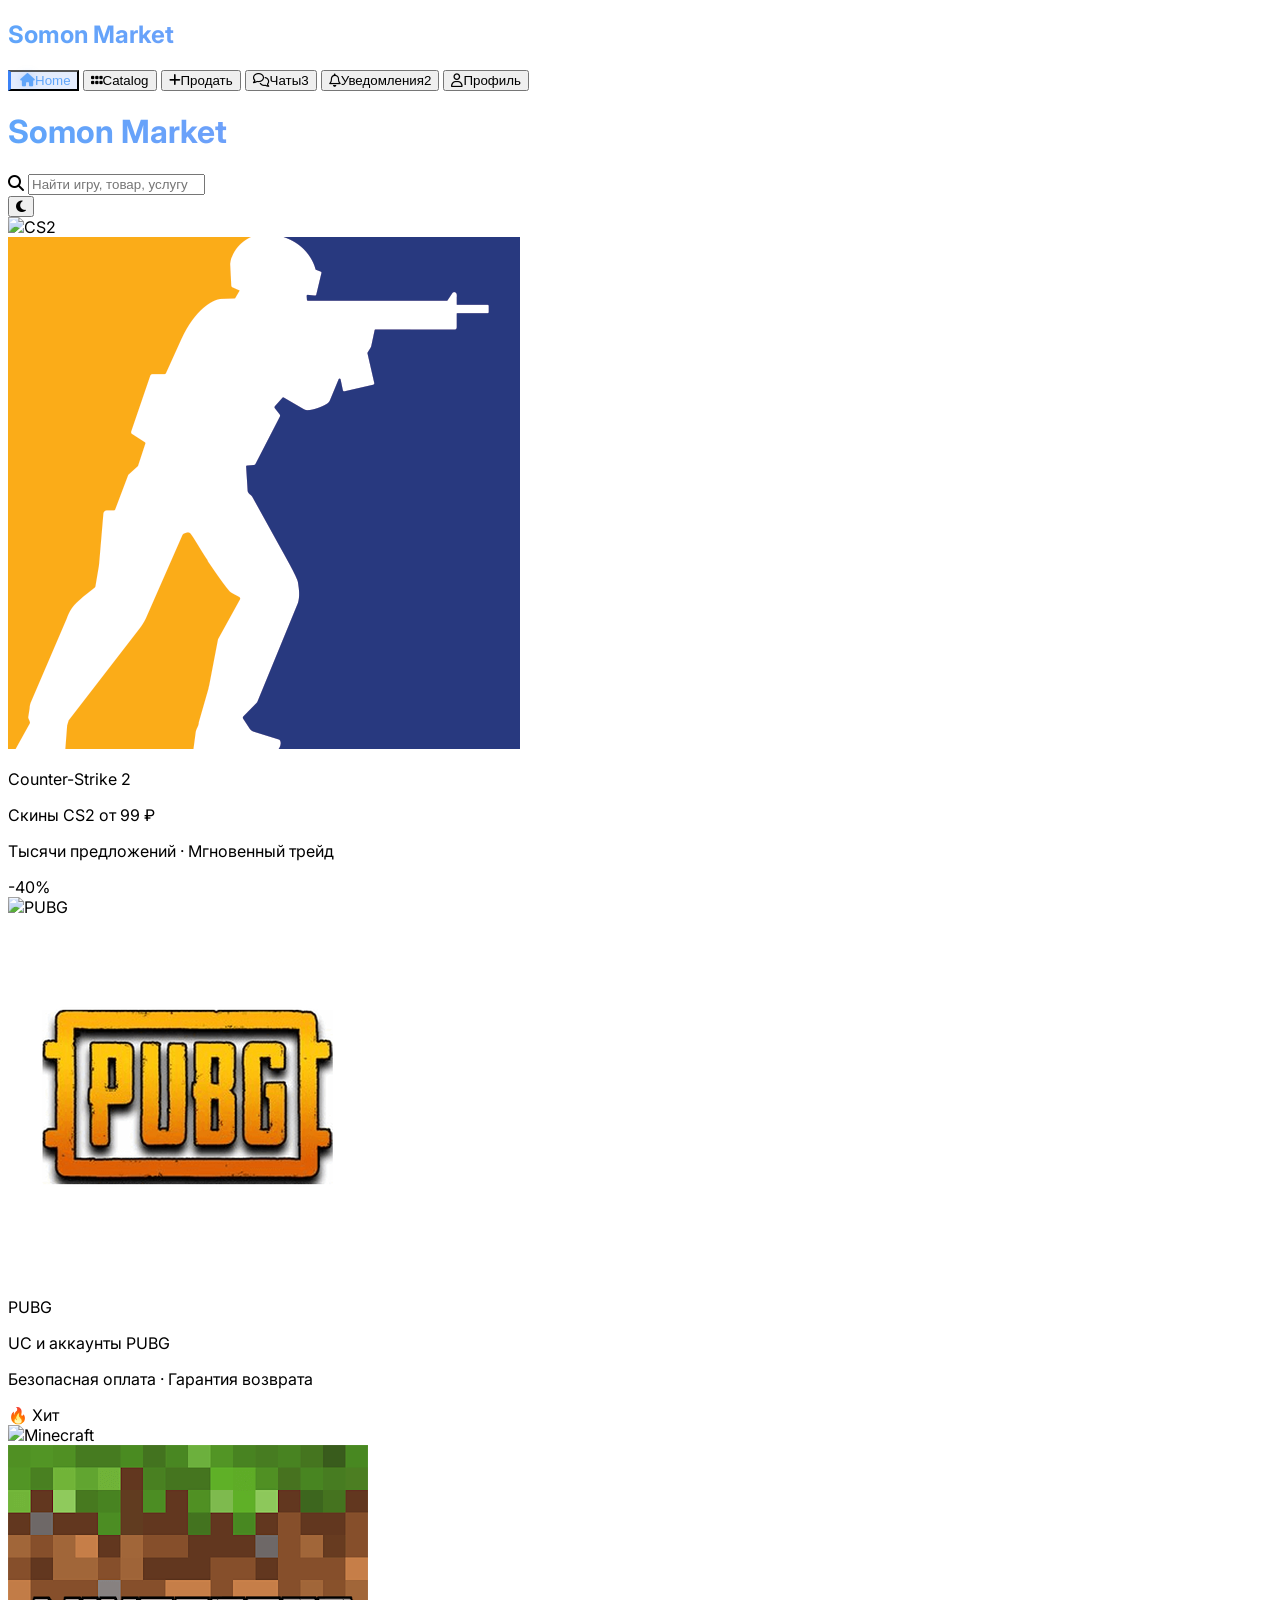
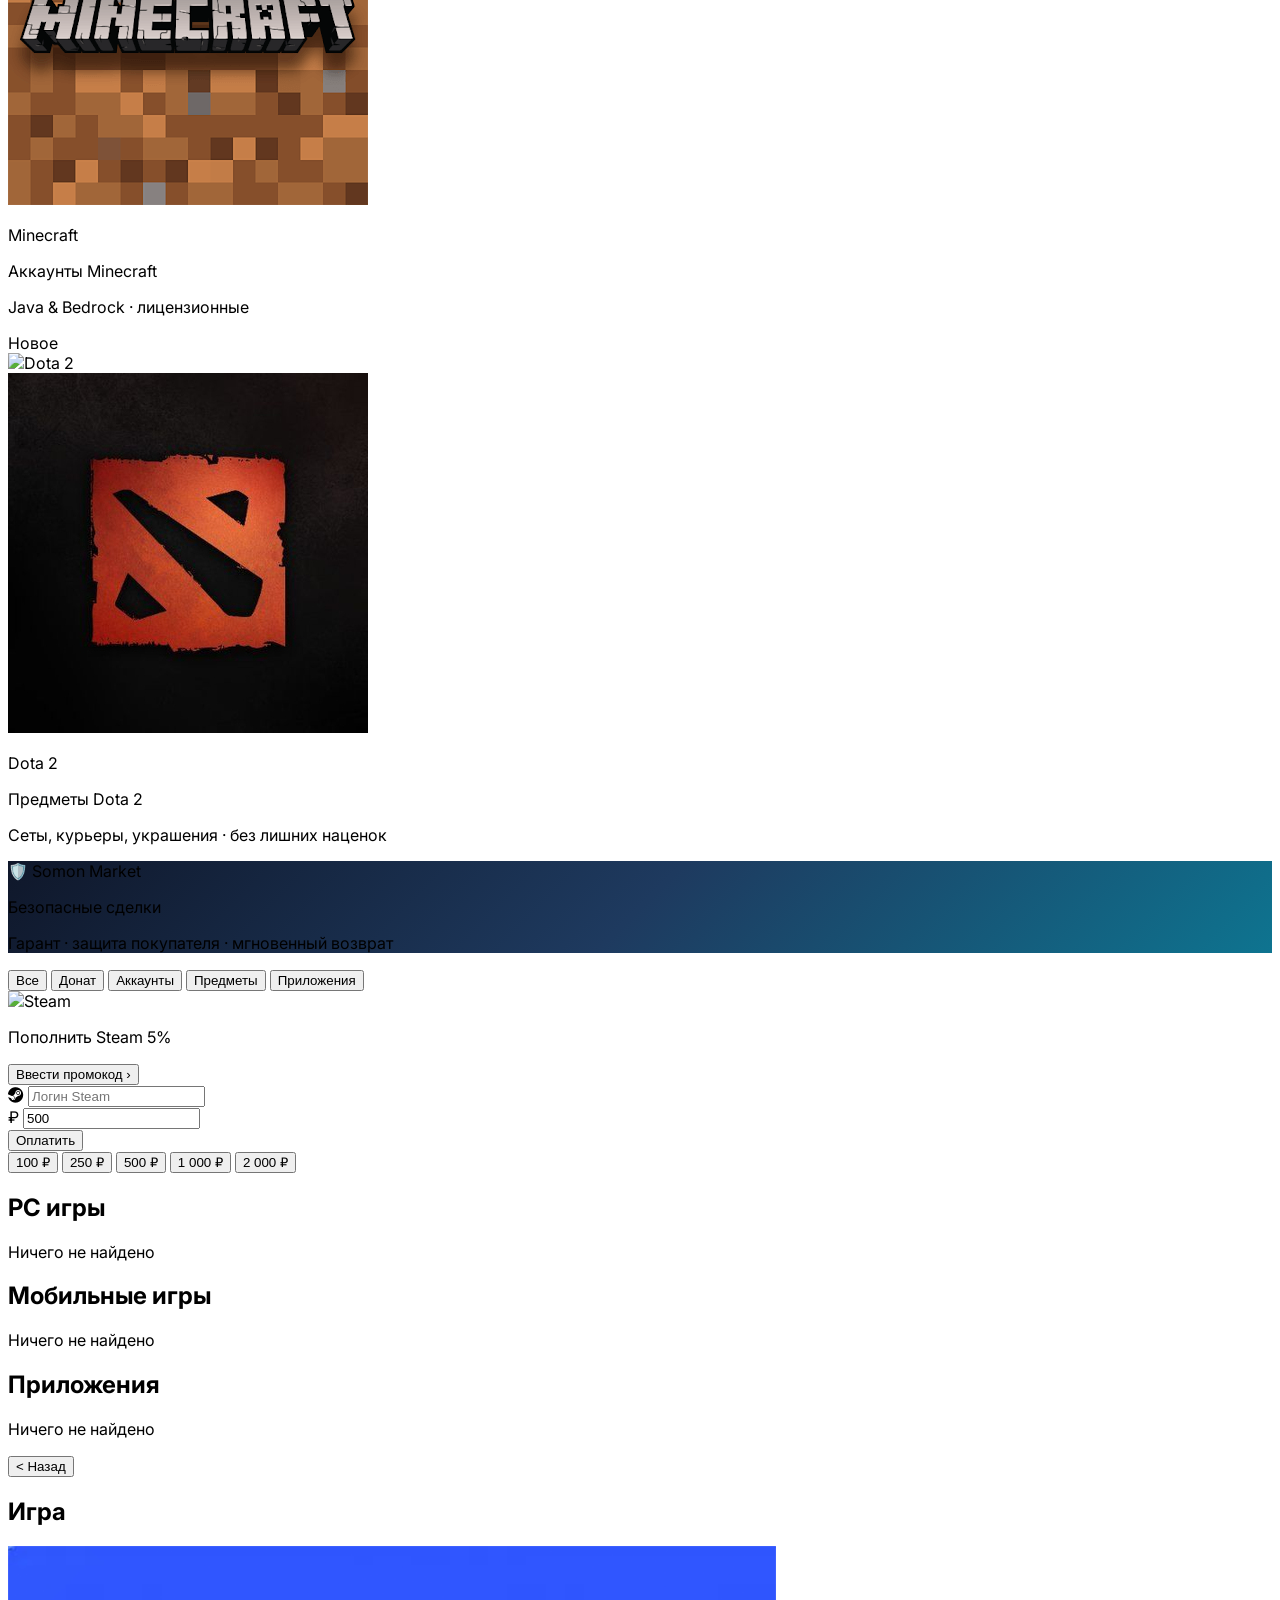
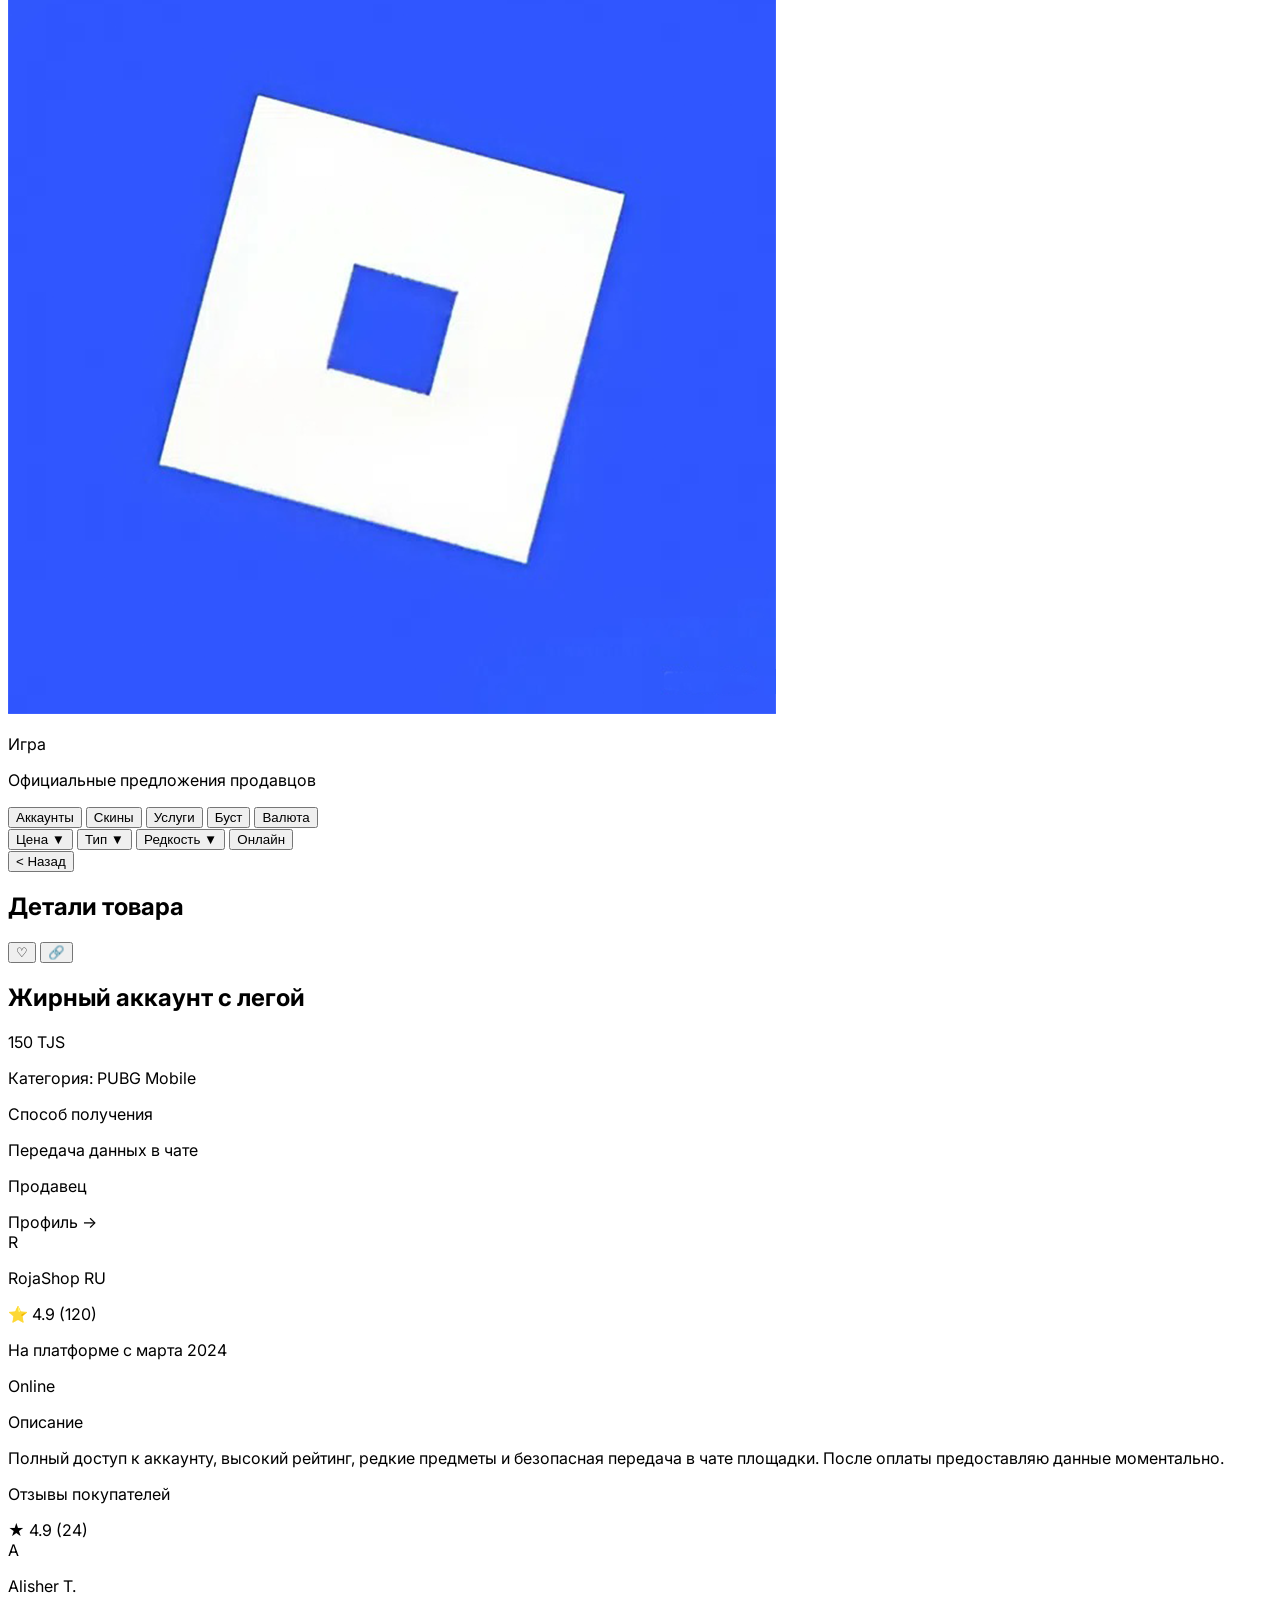
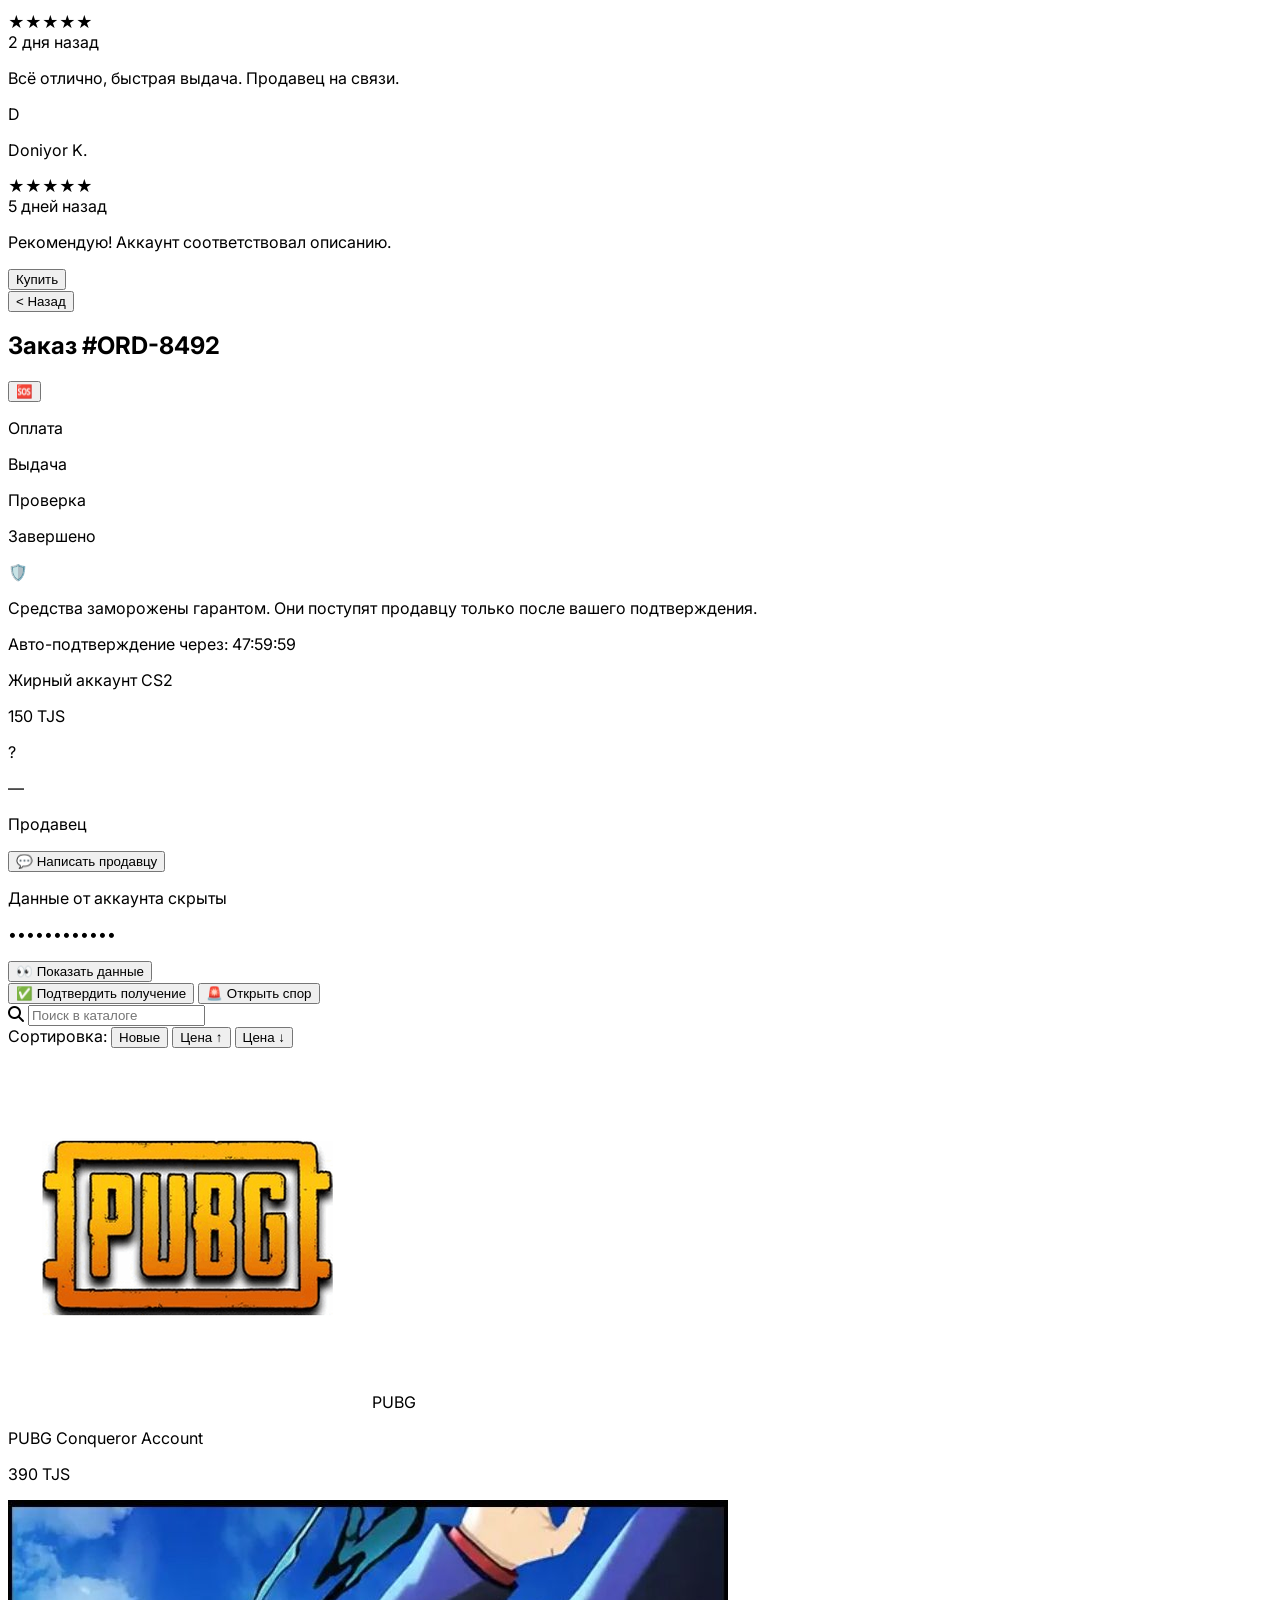
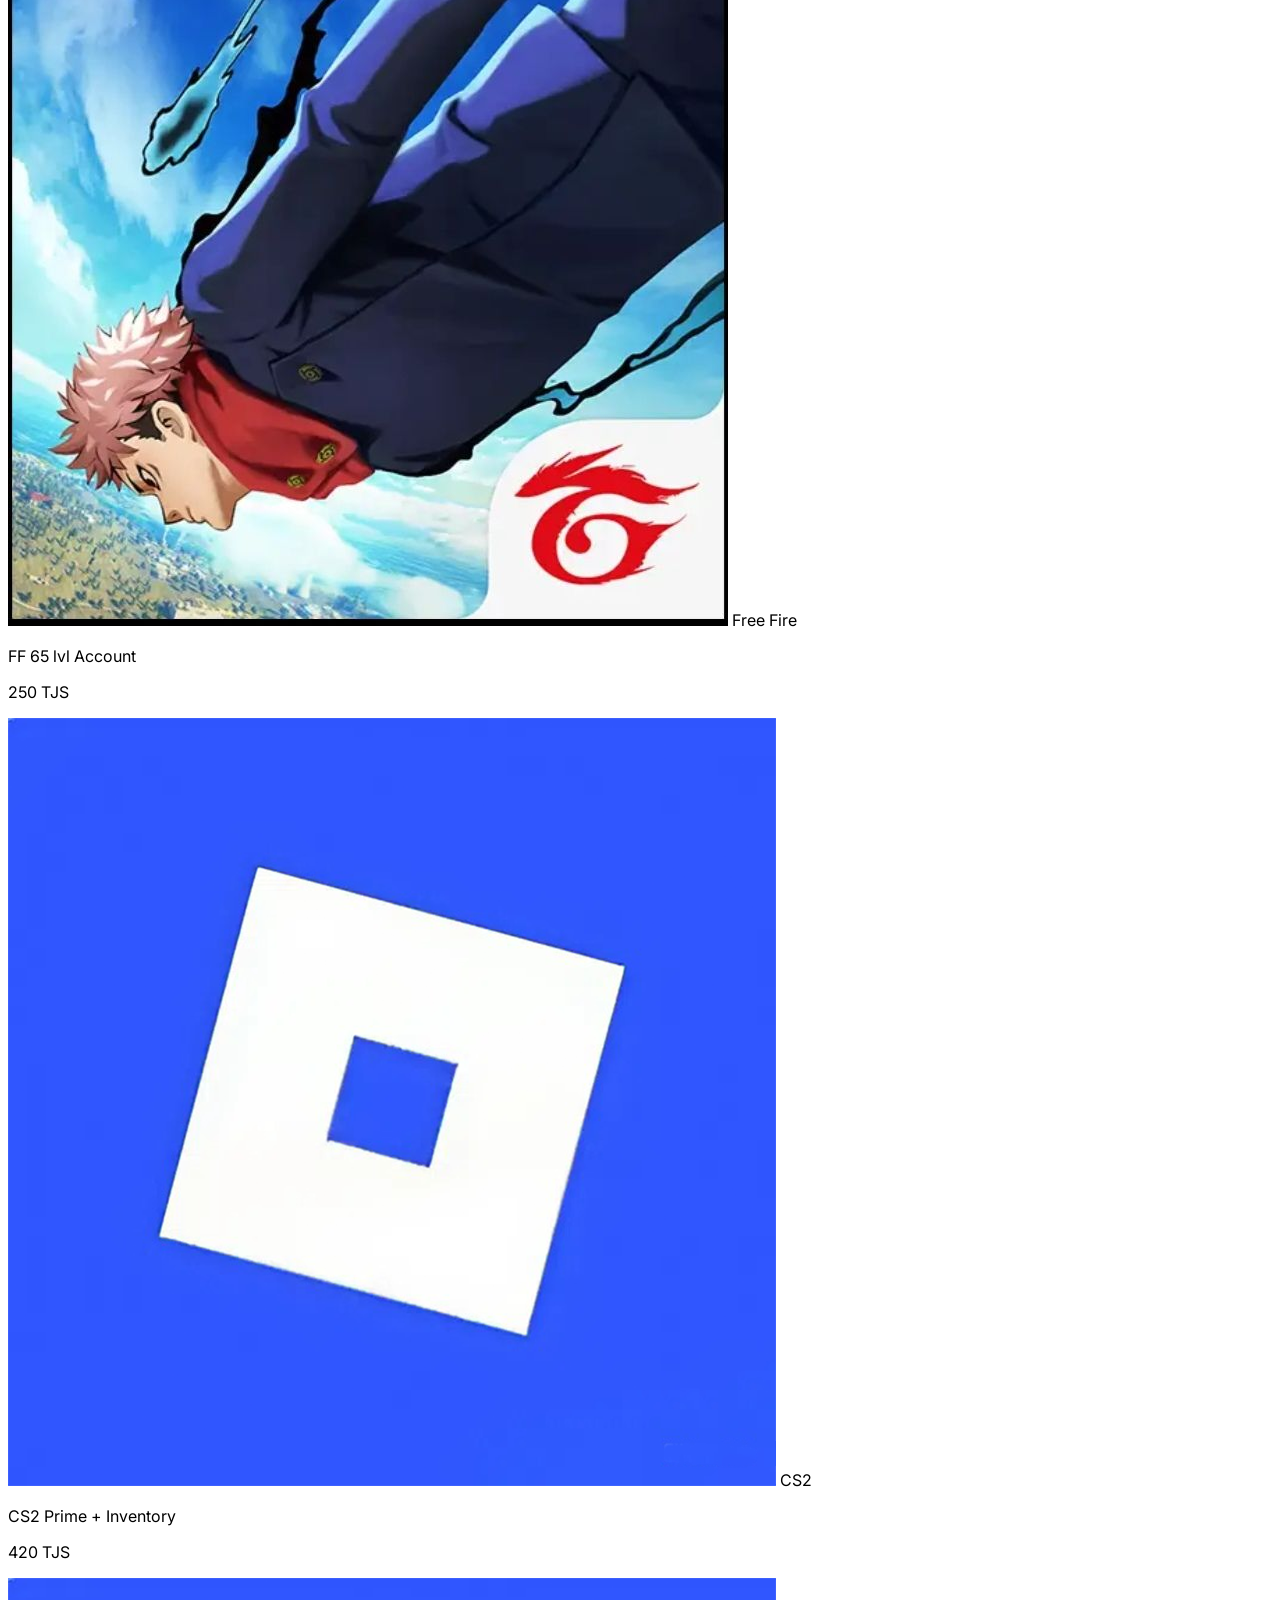
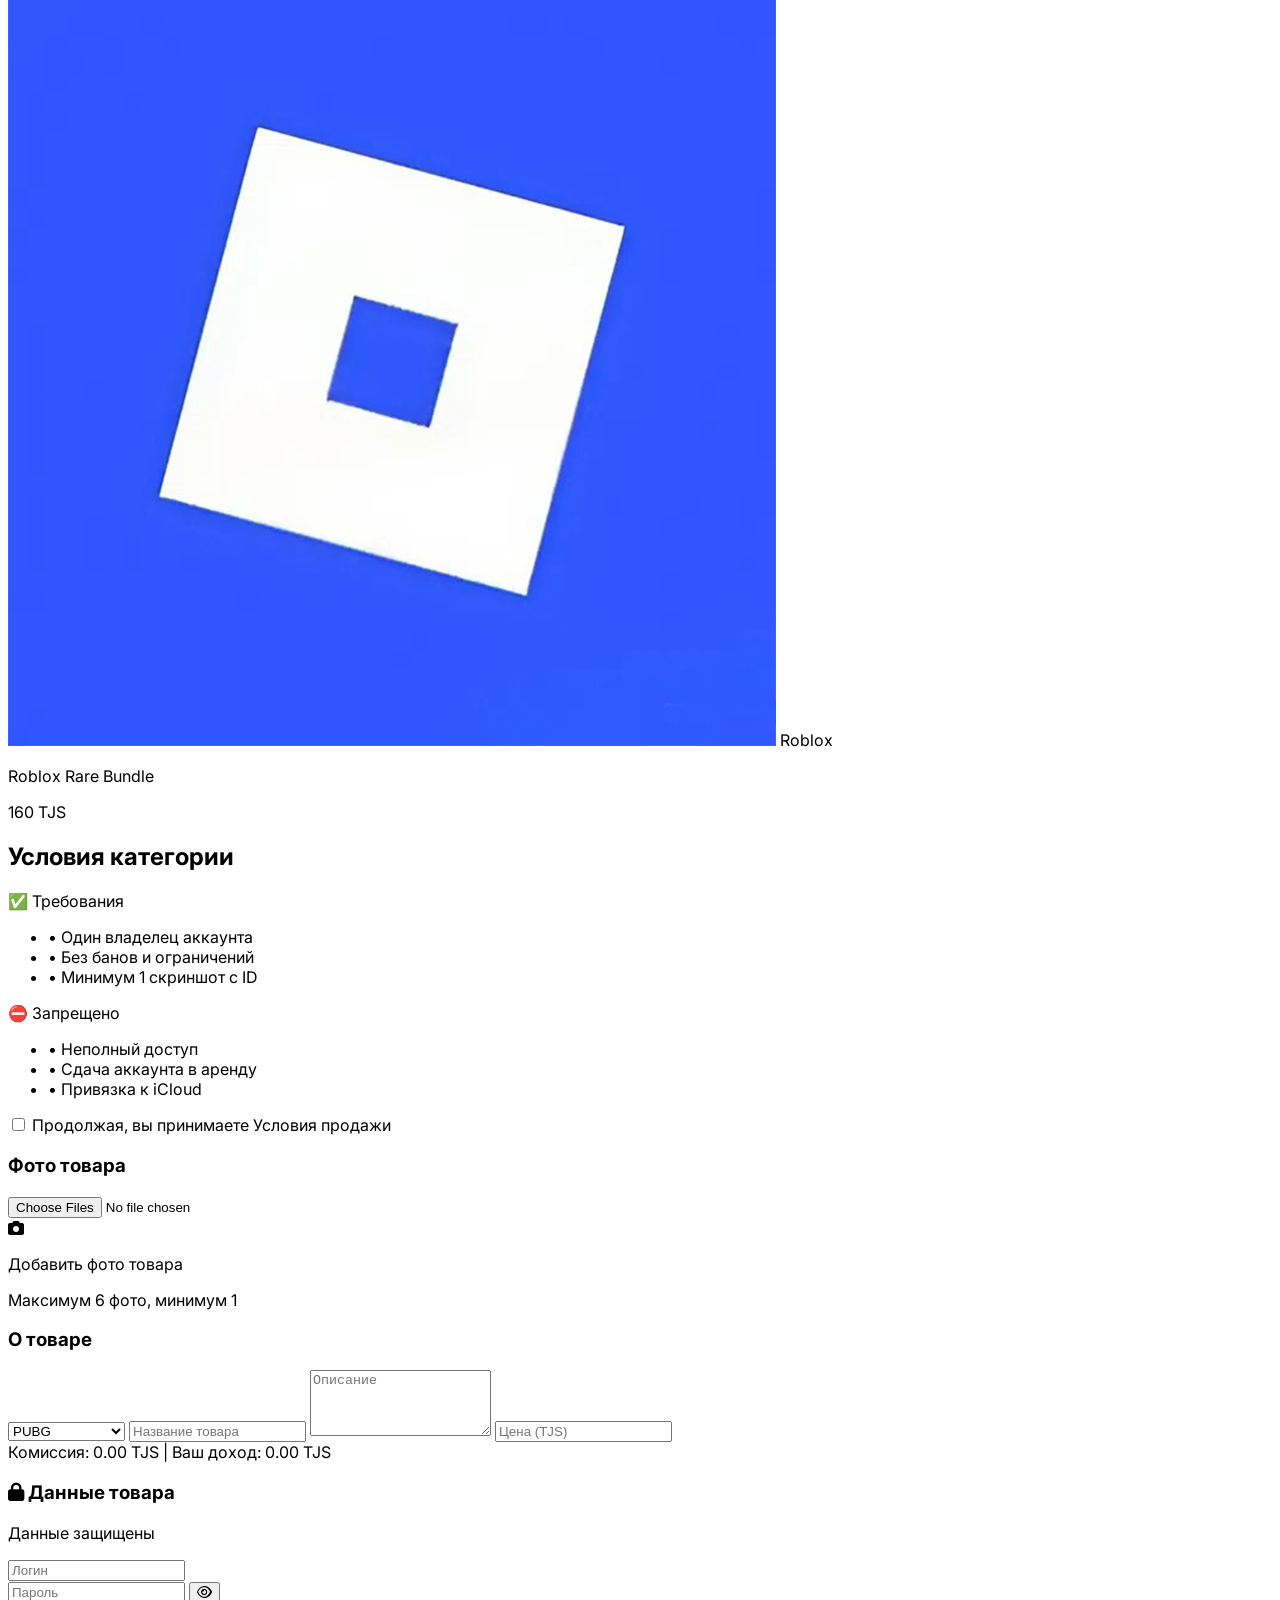
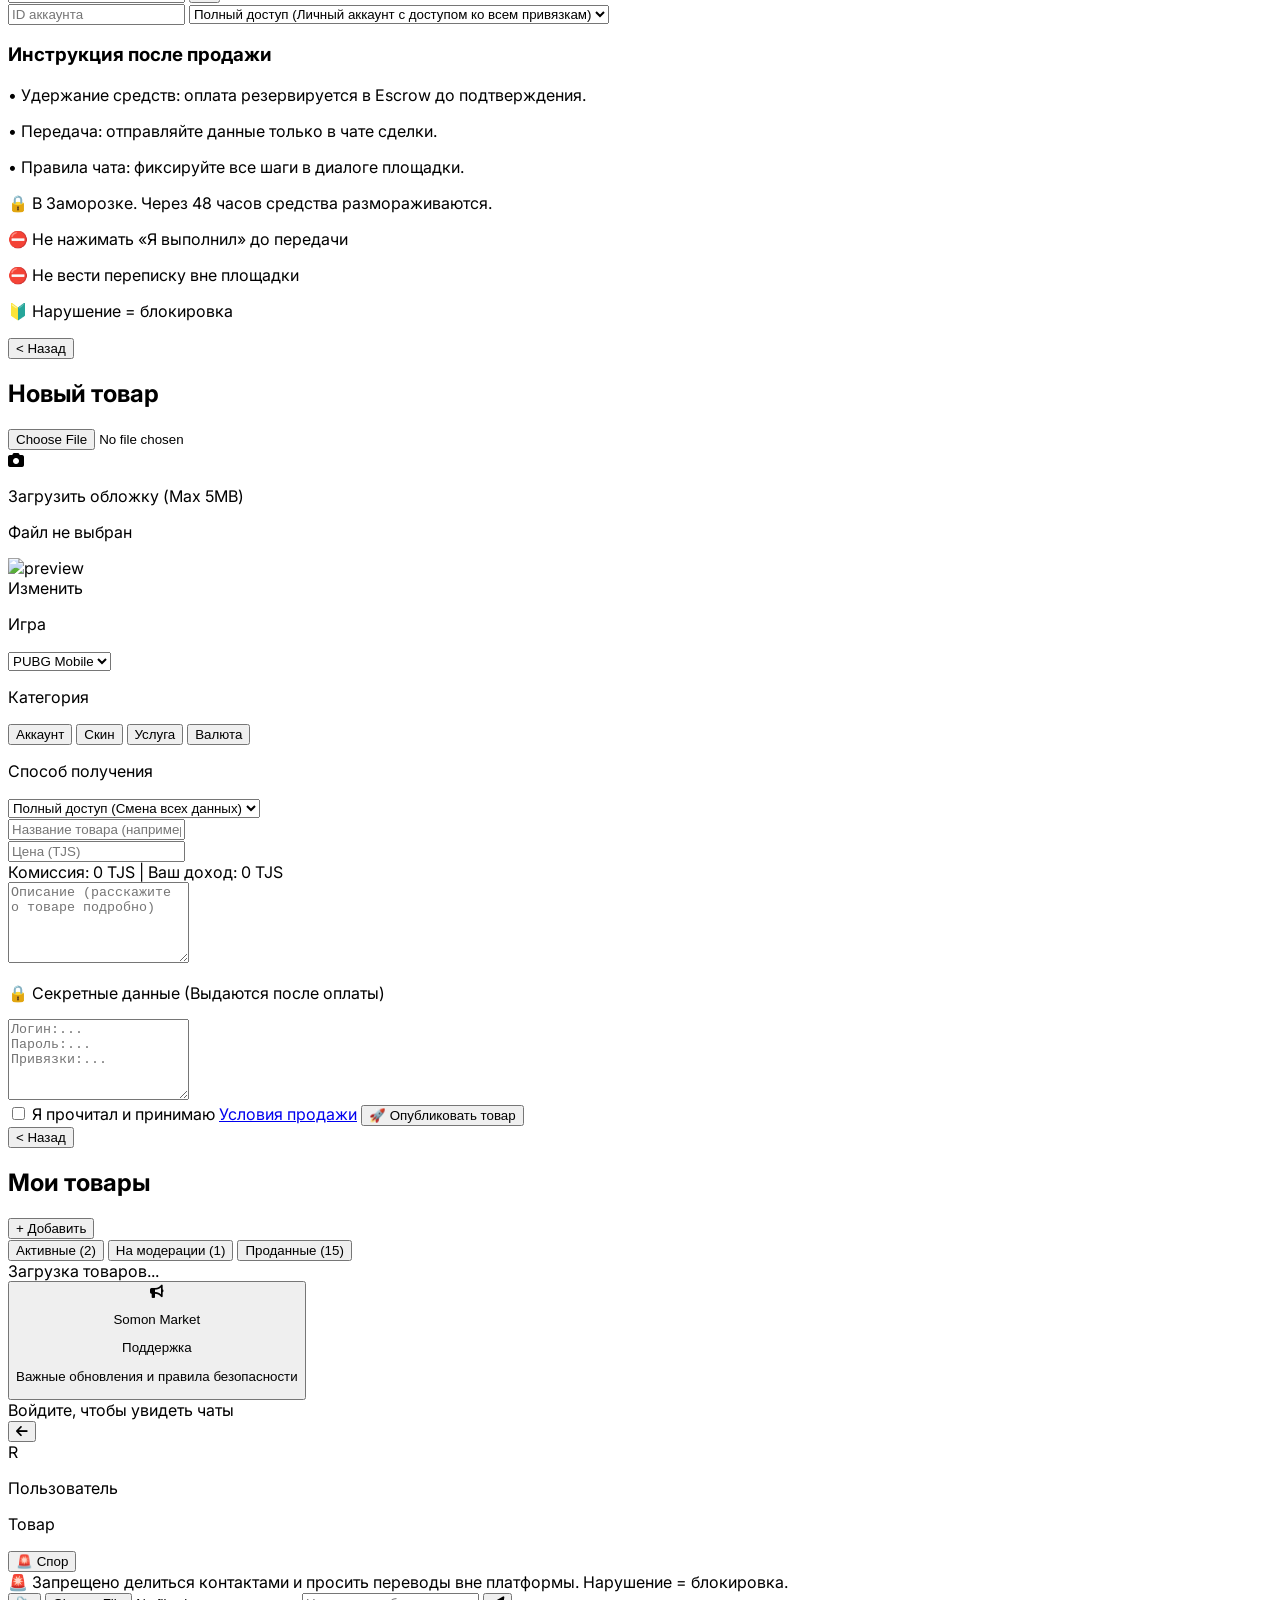
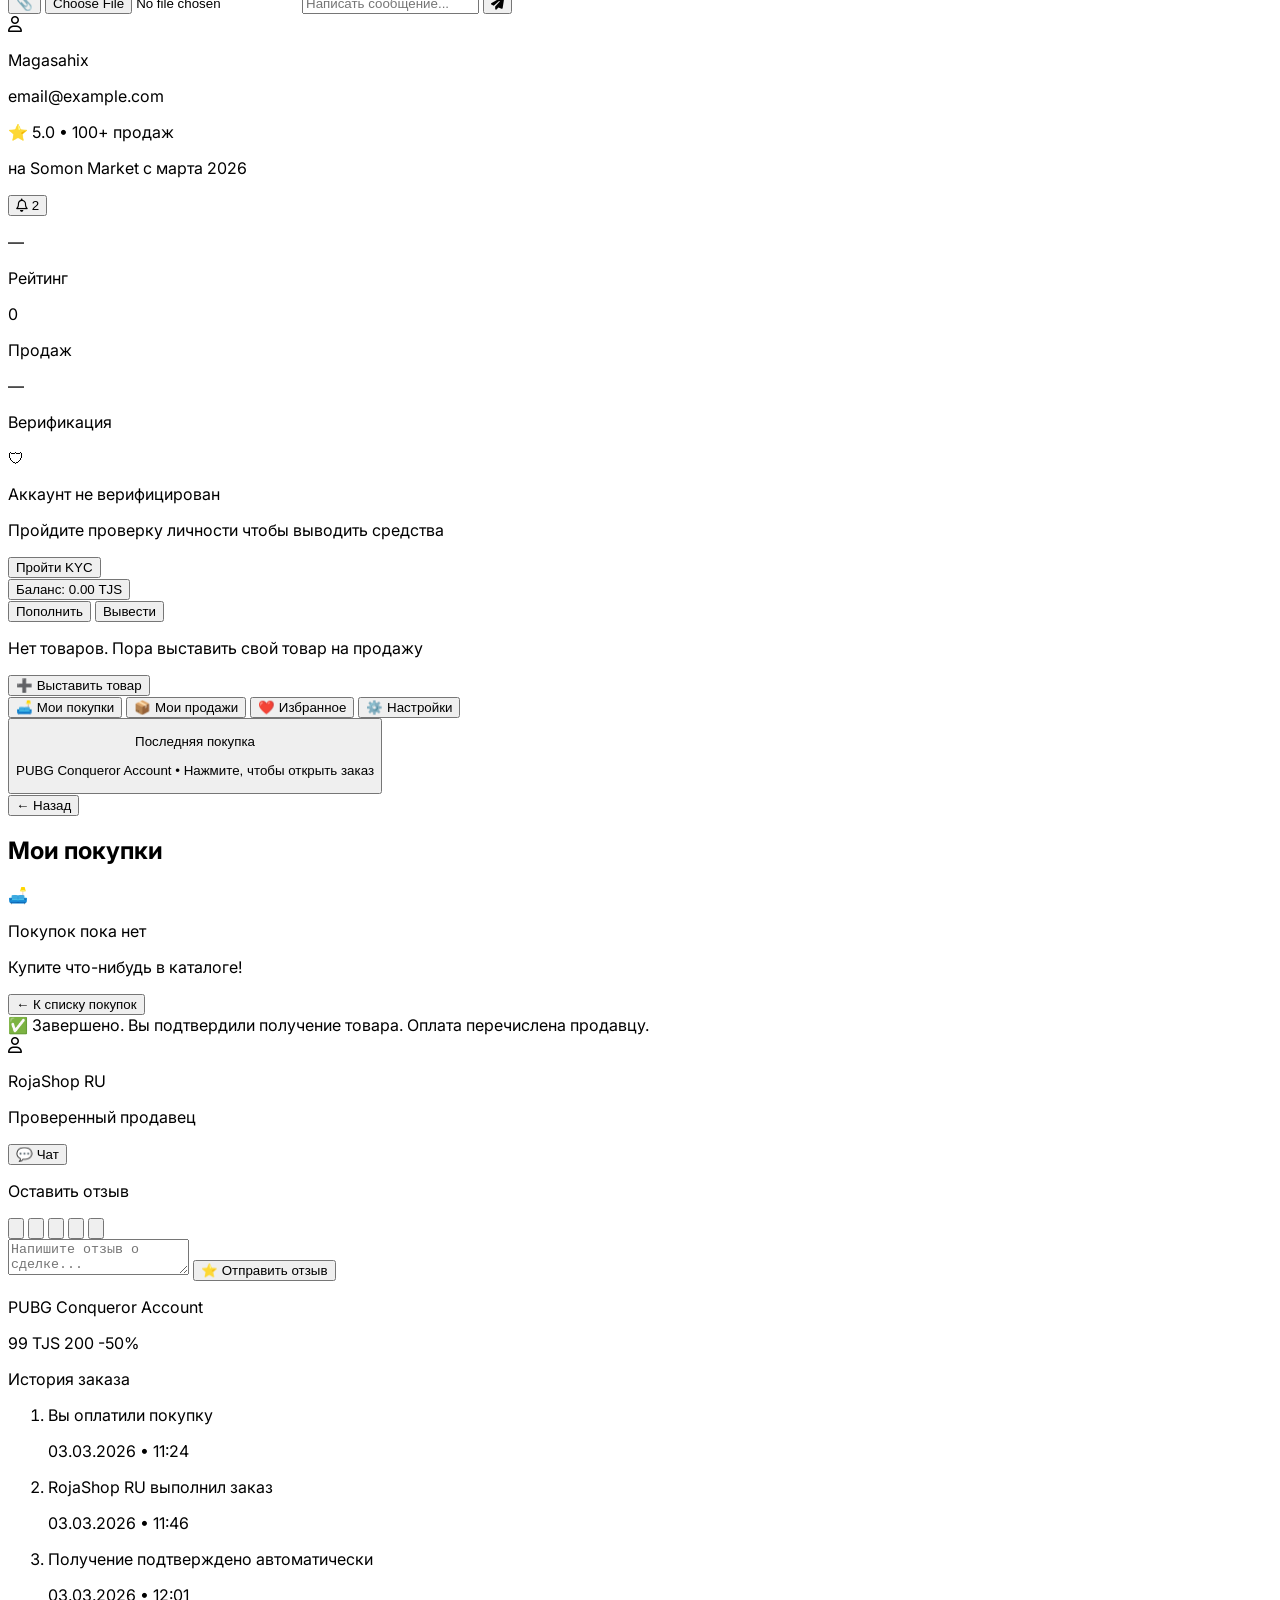
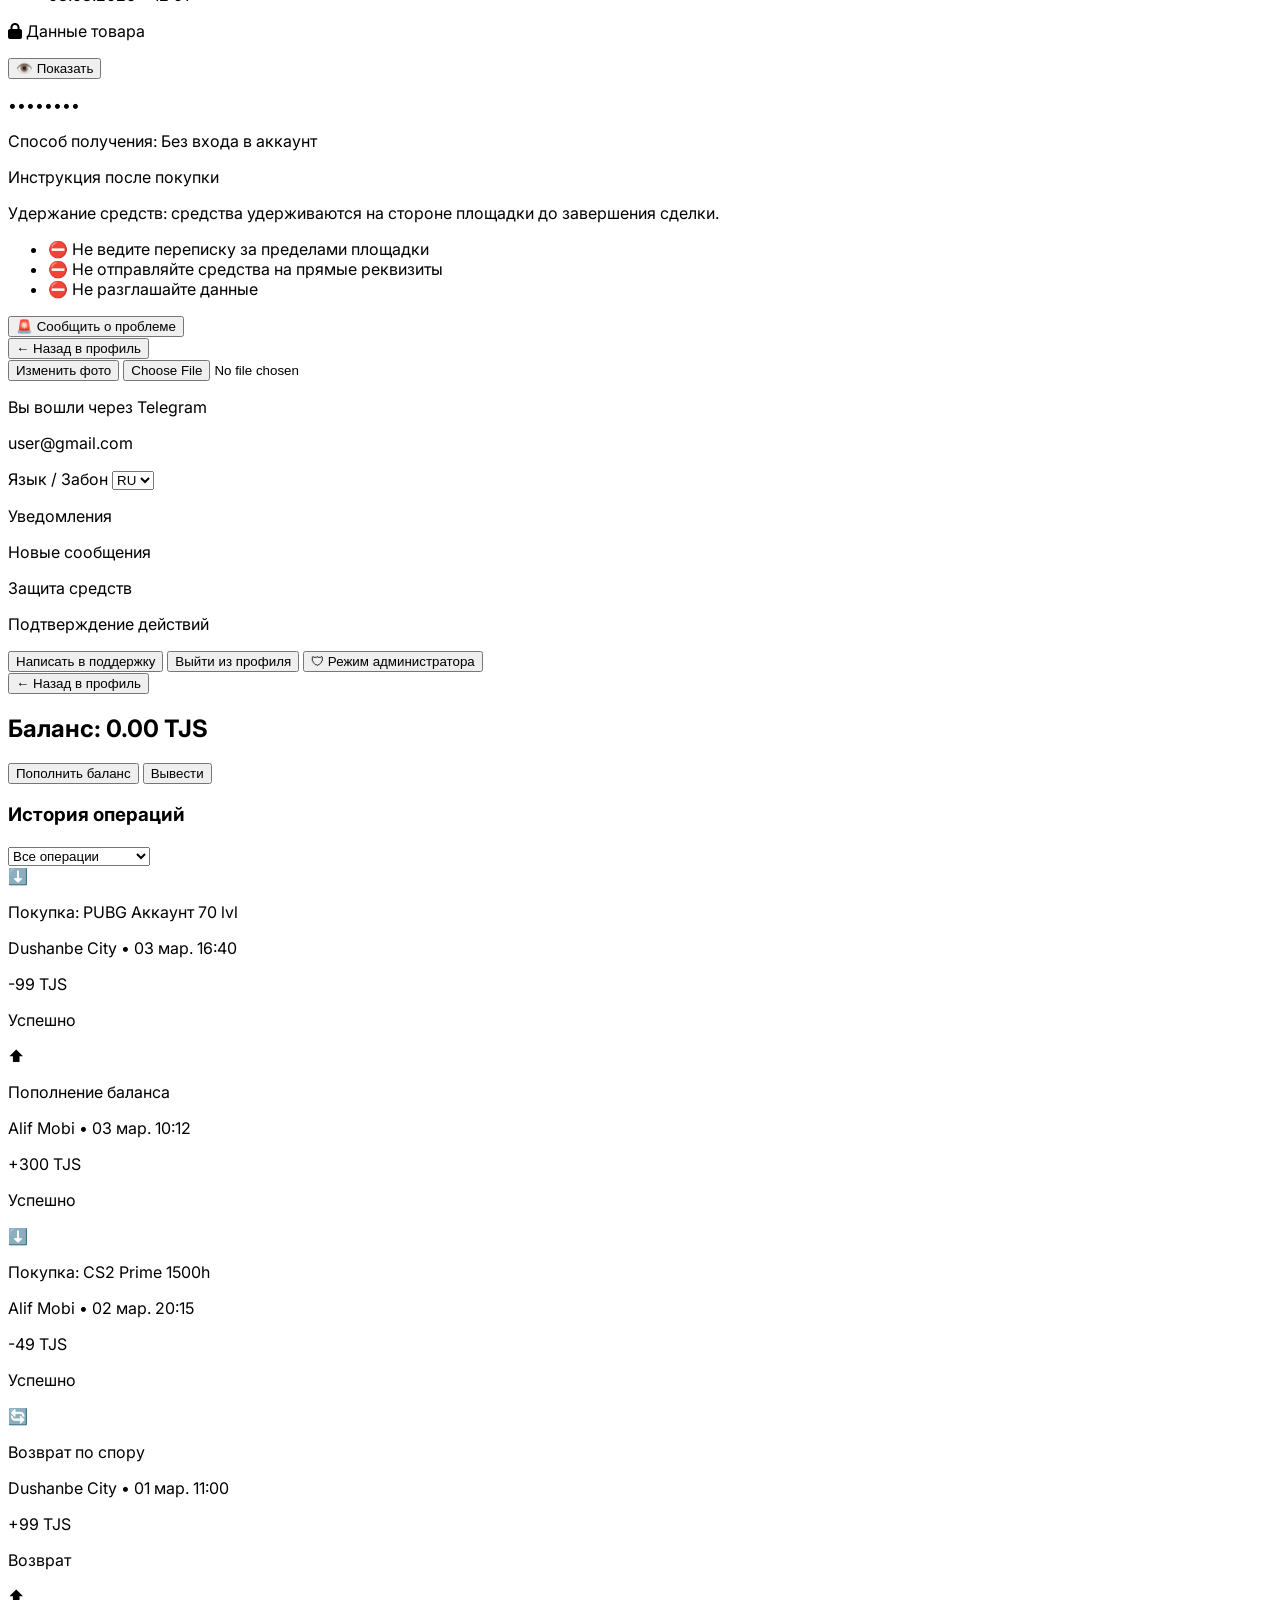
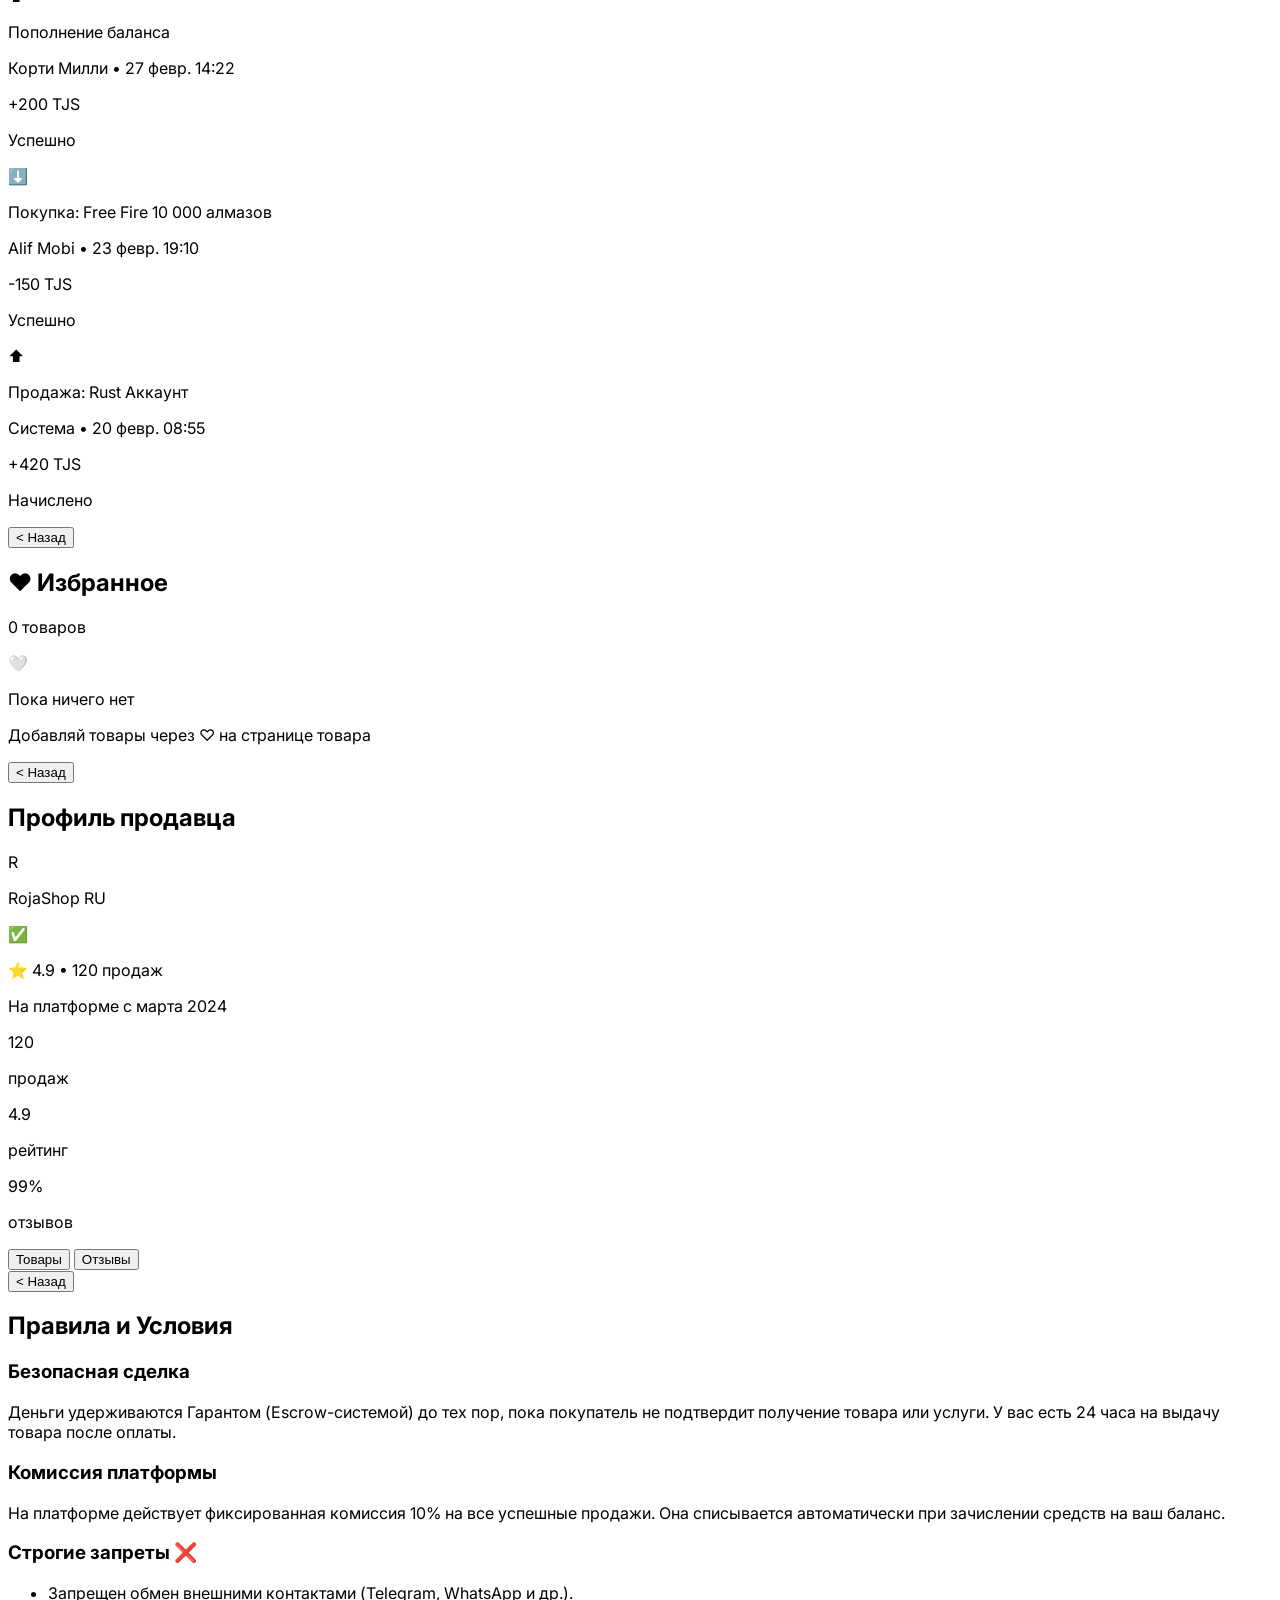
==== templates/index.html @ 8adeda2b "feat: initial production-ready commit - FastAPI backend with SQLAlchemy + SQLite - Telegram bot (aio" ====
<!doctype html>
<html lang="ru">
<head>
  <meta charset="UTF-8" />
  <meta name="viewport" content="width=device-width, initial-scale=1.0, viewport-fit=cover" />
  <title>Somon Market</title>
  <link rel="icon" href="/static/assets/icons/Roblox.png" type="image/png" />

  <link rel="preconnect" href="https://fonts.googleapis.com" />
  <link rel="preconnect" href="https://fonts.gstatic.com" crossorigin />
  <link href="https://fonts.googleapis.com/css2?family=Inter:wght@400;500;600;700;800&display=swap" rel="stylesheet" />
  <link rel="stylesheet" href="https://cdnjs.cloudflare.com/ajax/libs/font-awesome/6.5.2/css/all.min.css" />

  <script>
    tailwind.config = {
      darkMode: 'class',
      theme: {
        extend: {
          colors: {
            'blue-600': '#2563eb',
            'blue-500': '#3b82f6',
            'blue-400': '#60a5fa'
          }
        }
      }
    }
  </script>
  <script src="https://cdn.tailwindcss.com"></script>
  <script src="https://telegram.org/js/telegram-web-app.js"></script>
  <script src="https://accounts.google.com/gsi/client" async defer></script>

  <script>
    (function () {
      const savedTheme = localStorage.getItem('theme');
      const isDark = savedTheme ? savedTheme === 'dark' : true;
      document.documentElement.classList.toggle('dark', isDark);
    })();
  </script>

  <style>
    * { -webkit-tap-highlight-color: transparent; }
    body { font-family: Inter, sans-serif; }
    .hide-scrollbar { -ms-overflow-style: none; scrollbar-width: none; }
    .hide-scrollbar::-webkit-scrollbar { display: none; }
    .scrollbar-hide { -ms-overflow-style: none; scrollbar-width: none; }
    .scrollbar-hide::-webkit-scrollbar { display: none; }
    .safe-bottom { padding-bottom: calc(env(safe-area-inset-bottom, 0px) + 92px); }

    /* ── Плавный переход между страницами ───────────────────────── */
    @keyframes fadePageIn {
      from { opacity: 0; transform: translateY(8px); }
      to   { opacity: 1; transform: translateY(0); }
    }
    .page:not(.hidden) { animation: fadePageIn 0.18s ease-out both; }

    /* ── Активный пункт меню (десктоп сайдбар) ──────────────────── */
    .nav-btn-active {
      background: rgba(37,99,235,0.12) !important;
      color: #60a5fa !important;
      border-left: 3px solid #3b82f6;
      padding-left: calc(0.75rem - 3px) !important;
    }
    /* ── Активный пункт меню (мобильный нижний) ────────────────── */
    .nav-btn-active-mobile { color: #60a5fa !important; }
    .nav-btn-active-mobile i { filter: drop-shadow(0 0 4px #3b82f640); }

    /* ── Hover-эффект карточки с масштабом ──────────────────────── */
    .card-hover { transition: transform 0.15s ease, box-shadow 0.15s ease; }
    .dark .card-hover:hover  { transform: translateY(-2px); box-shadow: 0 8px 24px rgba(0,0,0,0.45); }
    html:not(.dark) .card-hover:hover { transform: translateY(-2px); box-shadow: 0 6px 18px rgba(0,0,0,0.12); }
    .card-hover:active { transform: scale(0.98); }

    /* ── Поисковой дропдаун ──────────────────────────────────────── */
    #searchDropdown { backdrop-filter: blur(16px); }

    /* ── Пульсирующий онлайн-индикатор ──────────────────────────── */
    @keyframes ping-green {
      0%, 100% { opacity: 1; transform: scale(1); }
      50% { opacity: 0.4; transform: scale(1.6); }
    }
    .online-dot::after {
      content: '';
      position: absolute;
      inset: 0;
      border-radius: 9999px;
      background: #22c55e;
      animation: ping-green 2s ease-in-out infinite;
      z-index: -1;
    }

    /* ── Градиентный текст логотипа ──────────────────────────────── */
    .logo-gradient {
      background: linear-gradient(90deg, #60a5fa 0%, #a78bfa 100%);
      -webkit-background-clip: text;
      -webkit-text-fill-color: transparent;
      background-clip: text;
    }

    /* ══ СВЕТЛАЯ ТЕМА — переопределяем hardcoded dark-цвета ══════════════ */
    html:not(.dark) body                         { background:#f1f5f9 !important; color:#0f172a !important; }
    html:not(.dark) #app-wrapper                 { background:#f1f5f9 !important; }
    html:not(.dark) aside                        { background:#ffffff !important; border-color:#e2e8f0 !important; }
    html:not(.dark) aside .nav-btn               { color:#475569 !important; }
    html:not(.dark) aside .nav-btn:hover         { background:#f1f5f9 !important; }
    /* sidebar hover-bg override for md nav inside aside */
    html:not(.dark) aside nav .nav-btn:hover     { background:#eff6ff !important; color:#2563eb !important; }

    /* header / bottom nav */
    html:not(.dark) header                       { background:rgba(255,255,255,.97) !important; border-color:#e2e8f0 !important; }
    html:not(.dark) nav.fixed                    { background:#ffffff !important; border-color:#e2e8f0 !important; }
    html:not(.dark) nav.fixed .nav-btn           { color:#475569 !important; }
    html:not(.dark) .nav-btn-active-mobile       { color:#2563eb !important; }

    /* sticky page-headers (bg-[#0f0f0f]/95) */
    html:not(.dark) .sticky.border-b             { background:rgba(241,245,249,.97) !important; border-color:#e2e8f0 !important; }
    html:not(.dark) .backdrop-blur-xl.border-b   { background:rgba(255,255,255,.97) !important; border-color:#e2e8f0 !important; }

    /* chat-room overlay */
    html:not(.dark) #chatRoomOverlay             { background:#f8fafc !important; }
    html:not(.dark) #chatMessages                { background:#f1f5f9 !important; }
  </style>
</head>
<body class="min-h-screen bg-[#0f0f0f] dark-body text-slate-900 dark:text-slate-100 transition-all duration-300">
  <aside class="hidden md:flex flex-col fixed left-0 top-0 w-64 h-screen bg-white dark:bg-[#0f0f0f] border-r border-slate-200 dark:border-gray-800 p-6 z-50">
    <div class="pb-6 border-b border-gray-800">
        <h1 class="text-xl font-extrabold tracking-tight logo-gradient">Somon Market</h1>
    </div>

    <nav class="mt-6 space-y-1">
      <button data-page="page-home" class="nav-btn w-full flex items-center gap-3 hover:bg-gray-800 rounded-xl p-3 text-left text-slate-300 transition-all duration-200"><i class="fa-solid fa-house text-base w-5 text-center"></i><span class="text-sm font-medium">Home</span></button>
      <button data-page="page-catalog" class="nav-btn w-full flex items-center gap-3 hover:bg-gray-800 rounded-xl p-3 text-left text-slate-300 transition-all duration-200"><i class="fa-solid fa-grip text-base w-5 text-center"></i><span class="text-sm font-medium">Catalog</span></button>
      <button data-page="page-add-item" data-guard="1" class="nav-btn w-full flex items-center gap-3 hover:bg-gray-800 rounded-xl p-3 text-left text-slate-300 transition-all duration-200"><i class="fa-solid fa-plus text-base w-5 text-center"></i><span class="text-sm font-medium">Продать</span></button>
      <button data-page="page-chats" data-guard="1" class="nav-btn w-full flex items-center gap-3 hover:bg-gray-800 rounded-xl p-3 text-left text-slate-300 transition-all duration-200 relative"><i class="fa-regular fa-comments text-base w-5 text-center"></i><span class="text-sm font-medium">Чаты</span><span id="chatUnreadBadgeDesktop" class="hidden ml-auto h-5 w-5 rounded-full bg-rose-500 text-white text-[10px] font-bold flex items-center justify-center">3</span></button>
      <button data-page="page-notifications" data-guard="1" class="nav-btn w-full flex items-center gap-3 hover:bg-gray-800 rounded-xl p-3 text-left text-slate-300 transition-all duration-200 relative"><i class="fa-regular fa-bell text-base w-5 text-center"></i><span class="text-sm font-medium">Уведомления</span><span id="notifBadgeDesktop" class="hidden ml-auto h-5 w-5 rounded-full bg-blue-500 text-white text-[10px] font-bold flex items-center justify-center">2</span></button>
      <button data-page="page-profile" data-guard="1" class="nav-btn w-full flex items-center gap-3 hover:bg-gray-800 rounded-xl p-3 text-left text-slate-300 transition-all duration-200"><i class="fa-regular fa-user text-base w-5 text-center"></i><span class="text-sm font-medium">Профиль</span></button>
    </nav>
  </aside>

  <div id="app-wrapper" class="w-full max-w-[1600px] mx-auto bg-slate-50 dark:bg-[#0f0f0f] min-h-screen relative pb-20">
    <header class="sticky top-0 z-40 w-full px-4 md:px-12 py-3 border-b border-slate-200 dark:border-slate-800 bg-white/95 dark:bg-[#1a1a1a]/95 backdrop-blur-xl md:ml-64 md:w-[calc(100%-16rem)]">
      <div class="flex items-center gap-3">
        <h1 class="text-base sm:text-lg font-extrabold tracking-tight logo-gradient">Somon Market</h1>
        <div class="flex-1 relative">
          <i class="fa-solid fa-magnifying-glass absolute left-3 top-1/2 -translate-y-1/2 text-slate-400 text-xs"></i>
          <input id="mainSearch" type="text" placeholder="Найти игру, товар, услугу" autocomplete="off" class="w-full rounded-full pl-9 pr-4 py-2.5 text-sm bg-slate-100 dark:bg-[#1e293b] border border-slate-200 dark:border-slate-700 outline-none focus:ring-2 focus:ring-blue-500/40" />
          <!-- Поисковой дропдаун -->
          <div id="searchDropdown" class="hidden absolute top-full left-0 right-0 mt-1 rounded-2xl bg-[#1e293b] border border-slate-700 shadow-2xl z-50 overflow-hidden">
            <div id="searchDropdownList" class="divide-y divide-slate-700/50"></div>
          </div>
        </div>
        <button id="themeToggle" class="h-10 w-10 rounded-full bg-white dark:bg-[#1e293b] border border-slate-200 dark:border-slate-700 flex items-center justify-center" aria-label="Theme">
          <i id="themeIcon" class="fa-solid fa-moon text-sm"></i>
        </button>
      </div>
    </header>

    <main class="w-full px-4 pt-4 space-y-6 md:ml-64 md:px-12 md:py-10 md:w-[calc(100%-16rem)]">
      <section id="page-home" class="page block space-y-5">
        <div id="promoCarousel" class="flex overflow-x-auto snap-x snap-mandatory scrollbar-hide scroll-smooth [&::-webkit-scrollbar]:hidden [-ms-overflow-style:none] [scrollbar-width:none] gap-4 -mx-4 px-4 md:-mx-8 md:px-8 pb-6">
          <!-- Баннер 1: CS2 -->
          <article onclick="openGame('Counter-Strike 2')" class="cursor-pointer min-w-[280px] md:min-w-[400px] h-36 md:h-48 rounded-2xl relative overflow-hidden shrink-0 snap-center">
            <img src="https://cdn.cloudflare.steamstatic.com/steam/apps/730/header.jpg" alt="CS2" class="absolute inset-0 w-full h-full object-cover" />
            <div class="absolute inset-0 bg-gradient-to-t from-black/80 via-black/30 to-transparent"></div>
            <div class="absolute bottom-0 left-0 p-4 md:p-5 z-10">
              <div class="flex items-center gap-2 mb-1">
                <img src="/static/assets/icons/cs2.png" alt="" class="w-7 h-7 rounded-lg" />
                <p class="text-xs font-semibold text-cyan-300 uppercase tracking-wider">Counter-Strike 2</p>
              </div>
              <p class="text-lg md:text-2xl font-extrabold text-white leading-tight">Скины CS2 от 99 ₽</p>
              <p class="text-xs text-slate-300 mt-0.5">Тысячи предложений · Мгновенный трейд</p>
            </div>
            <span class="absolute top-3 right-3 bg-red-500 text-white text-[10px] font-bold px-2 py-0.5 rounded-full">-40%</span>
          </article>
          <!-- Баннер 2: PUBG -->
          <article onclick="openGame('PUBG')" class="cursor-pointer min-w-[280px] md:min-w-[400px] h-36 md:h-48 rounded-2xl relative overflow-hidden shrink-0 snap-center">
            <img src="https://cdn.cloudflare.steamstatic.com/steam/apps/578080/header.jpg" alt="PUBG" class="absolute inset-0 w-full h-full object-cover" />
            <div class="absolute inset-0 bg-gradient-to-t from-black/80 via-black/20 to-transparent"></div>
            <div class="absolute bottom-0 left-0 p-4 md:p-5 z-10">
              <div class="flex items-center gap-2 mb-1">
                <img src="/static/assets/icons/Pubg.png" alt="" class="w-7 h-7 rounded-lg" />
                <p class="text-xs font-semibold text-amber-300 uppercase tracking-wider">PUBG</p>
              </div>
              <p class="text-lg md:text-2xl font-extrabold text-white leading-tight">UC и аккаунты PUBG</p>
              <p class="text-xs text-slate-300 mt-0.5">Безопасная оплата · Гарантия возврата</p>
            </div>
            <span class="absolute top-3 right-3 bg-amber-500 text-white text-[10px] font-bold px-2 py-0.5 rounded-full">🔥 Хит</span>
          </article>
          <!-- Баннер 3: Minecraft -->
          <article onclick="openGame('Minecraft')" class="cursor-pointer min-w-[280px] md:min-w-[400px] h-36 md:h-48 rounded-2xl relative overflow-hidden shrink-0 snap-center">
            <img src="https://cdn.cloudflare.steamstatic.com/steam/apps/1672970/header.jpg" alt="Minecraft" class="absolute inset-0 w-full h-full object-cover" />
            <div class="absolute inset-0 bg-gradient-to-t from-black/80 via-black/20 to-transparent"></div>
            <div class="absolute bottom-0 left-0 p-4 md:p-5 z-10">
              <div class="flex items-center gap-2 mb-1">
                <img src="/static/assets/icons/Minecraft.png" alt="" class="w-7 h-7 rounded-lg" />
                <p class="text-xs font-semibold text-green-300 uppercase tracking-wider">Minecraft</p>
              </div>
              <p class="text-lg md:text-2xl font-extrabold text-white leading-tight">Аккаунты Minecraft</p>
              <p class="text-xs text-slate-300 mt-0.5">Java & Bedrock · лицензионные</p>
            </div>
            <span class="absolute top-3 right-3 bg-emerald-500 text-white text-[10px] font-bold px-2 py-0.5 rounded-full">Новое</span>
          </article>
          <!-- Баннер 4: Dota 2 -->
          <article onclick="openGame('Dota 2')" class="cursor-pointer min-w-[280px] md:min-w-[400px] h-36 md:h-48 rounded-2xl relative overflow-hidden shrink-0 snap-center">
            <img src="https://cdn.cloudflare.steamstatic.com/steam/apps/570/header.jpg" alt="Dota 2" class="absolute inset-0 w-full h-full object-cover" />
            <div class="absolute inset-0 bg-gradient-to-t from-black/80 via-black/20 to-transparent"></div>
            <div class="absolute bottom-0 left-0 p-4 md:p-5 z-10">
              <div class="flex items-center gap-2 mb-1">
                <img src="/static/assets/icons/Dota2.jpg" alt="" class="w-7 h-7 rounded-lg" />
                <p class="text-xs font-semibold text-red-300 uppercase tracking-wider">Dota 2</p>
              </div>
              <p class="text-lg md:text-2xl font-extrabold text-white leading-tight">Предметы Dota 2</p>
              <p class="text-xs text-slate-300 mt-0.5">Сеты, курьеры, украшения · без лишних наценок</p>
            </div>
          </article>
          <!-- Баннер 5: Гарантия -->
          <article class="min-w-[280px] md:min-w-[400px] h-36 md:h-48 rounded-2xl relative overflow-hidden shrink-0 snap-center" style="background:linear-gradient(135deg,#0f172a 0%,#1e3a5f 50%,#0e7490 100%)">
            <div class="absolute inset-0" style="background-image:url('https://cdn.cloudflare.steamstatic.com/steam/apps/1938090/header.jpg');background-size:cover;background-position:center;opacity:0.25"></div>
            <div class="absolute inset-0 flex flex-col justify-end p-4 md:p-5 z-10">
              <p class="text-xs font-semibold text-cyan-400 uppercase tracking-wider mb-1">🛡️ Somon Market</p>
              <p class="text-lg md:text-2xl font-extrabold text-white leading-tight">Безопасные сделки</p>
              <p class="text-xs text-slate-300 mt-0.5">Гарант · защита покупателя · мгновенный возврат</p>
            </div>
          </article>
        </div>

        <div id="promoCarouselDots" class="flex justify-center gap-1.5 -mt-3 mb-2">
          <div class="h-1.5 w-4 rounded-full bg-blue-500 transition-all duration-300"></div>
          <div class="h-1.5 w-1.5 rounded-full bg-slate-300 dark:bg-slate-600 transition-all duration-300"></div>
          <div class="h-1.5 w-1.5 rounded-full bg-slate-300 dark:bg-slate-600 transition-all duration-300"></div>
          <div class="h-1.5 w-1.5 rounded-full bg-slate-300 dark:bg-slate-600 transition-all duration-300"></div>
          <div class="h-1.5 w-1.5 rounded-full bg-slate-300 dark:bg-slate-600 transition-all duration-300"></div>
        </div>

        <div class="flex overflow-x-auto gap-4 snap-x snap-mandatory scrollbar-hide scroll-smooth [&::-webkit-scrollbar]:hidden [-ms-overflow-style:none] [scrollbar-width:none] -mx-4 px-4 md:-mx-8 md:px-8 pb-1">
          <button data-homecat="all"    class="home-cat-pill shrink-0 px-4 py-2 rounded-full bg-blue-600 text-white text-sm font-medium">Все</button>
          <button data-homecat="donat"  class="home-cat-pill shrink-0 px-4 py-2 rounded-full bg-white dark:bg-[#1e293b] border border-slate-200 dark:border-slate-700 shadow-sm text-sm text-slate-700 dark:text-slate-200">Донат</button>
          <button data-homecat="accs"   class="home-cat-pill shrink-0 px-4 py-2 rounded-full bg-white dark:bg-[#1e293b] border border-slate-200 dark:border-slate-700 shadow-sm text-sm text-slate-700 dark:text-slate-200">Аккаунты</button>
          <button data-homecat="items"  class="home-cat-pill shrink-0 px-4 py-2 rounded-full bg-white dark:bg-[#1e293b] border border-slate-200 dark:border-slate-700 shadow-sm text-sm text-slate-700 dark:text-slate-200">Предметы</button>
          <button data-homecat="apps"   class="home-cat-pill shrink-0 px-4 py-2 rounded-full bg-white dark:bg-[#1e293b] border border-slate-200 dark:border-slate-700 shadow-sm text-sm text-slate-700 dark:text-slate-200">Приложения</button>
        </div>

        <!-- Steam пополнение — виджет как у Playerok -->
        <div class="rounded-2xl overflow-hidden bg-[#171a21] border border-[#2a475e]/60 shadow-lg">
          <div class="flex items-center gap-3 px-4 pt-4 pb-3 border-b border-[#2a475e]/40">
            <img src="https://img.icons8.com/color/48/steam.png" class="w-8 h-8" alt="Steam" />
            <div class="flex-1">
              <p class="text-sm font-bold text-white">Пополнить Steam <span class="ml-1 bg-blue-600 text-white text-[10px] font-bold px-1.5 py-0.5 rounded-full">5%</span></p>
              <button id="steamPromoCodeBtn" class="text-xs text-blue-400 hover:underline mt-0.5">Ввести промокод &rsaquo;</button>
            </div>
          </div>
          <div class="p-4 flex flex-col sm:flex-row gap-3">
            <div class="flex-1 relative">
              <i class="fa-brands fa-steam absolute left-3 top-1/2 -translate-y-1/2 text-slate-400 text-sm"></i>
              <input id="steamLoginInput" type="text" placeholder="Логин Steam" class="w-full pl-9 pr-4 py-2.5 text-sm rounded-xl bg-[#1b2838] border border-[#2a475e] text-white placeholder-slate-500 outline-none focus:border-blue-500" />
            </div>
            <div class="flex gap-2 items-center sm:w-56">
              <div class="flex-1 relative">
                <span class="absolute left-3 top-1/2 -translate-y-1/2 text-slate-400 text-xs font-medium">₽</span>
                <input id="steamAmountInput" type="number" value="500" min="100" step="50" placeholder="Сумма" class="w-full pl-7 pr-3 py-2.5 text-sm rounded-xl bg-[#1b2838] border border-[#2a475e] text-white outline-none focus:border-blue-500" />
              </div>
              <button id="steamPayBtn" type="button" class="shrink-0 px-4 py-2.5 rounded-xl bg-[#1a9fff] hover:bg-[#1590f0] text-white text-sm font-semibold transition-colors whitespace-nowrap">Оплатить</button>
            </div>
          </div>
          <div class="flex gap-2 px-4 pb-4 flex-wrap">
            <button data-steam-amount="100"  class="steam-quick-amount px-3 py-1 rounded-lg bg-[#1b2838] border border-[#2a475e] text-slate-300 text-xs hover:border-blue-500 transition-colors">100 ₽</button>
            <button data-steam-amount="250"  class="steam-quick-amount px-3 py-1 rounded-lg bg-[#1b2838] border border-[#2a475e] text-slate-300 text-xs hover:border-blue-500 transition-colors">250 ₽</button>
            <button data-steam-amount="500"  class="steam-quick-amount px-3 py-1 rounded-lg bg-[#1b2838] border border-[#2a475e] text-slate-300 text-xs hover:border-blue-500 transition-colors">500 ₽</button>
            <button data-steam-amount="1000" class="steam-quick-amount px-3 py-1 rounded-lg bg-[#1b2838] border border-[#2a475e] text-slate-300 text-xs hover:border-blue-500 transition-colors">1 000 ₽</button>
            <button data-steam-amount="2000" class="steam-quick-amount px-3 py-1 rounded-lg bg-[#1b2838] border border-[#2a475e] text-slate-300 text-xs hover:border-blue-500 transition-colors">2 000 ₽</button>
          </div>
        </div>

        <div id="home-sections-container" class="space-y-4"></div>
      </section>

      <section id="page-game" class="page hidden pb-20 space-y-4">
        <div class="flex items-center justify-between">
          <button id="gameBackBtn" class="px-3 py-2 rounded-xl bg-white dark:bg-[#1e293b] border border-slate-200 dark:border-slate-700 text-sm">&lt; Назад</button>
          <h2 id="gamePageTitle" class="font-bold text-base text-right">Игра</h2>
        </div>

        <!-- Баннер игры как у Playerok -->
        <div id="gameHeroBanner" class="rounded-2xl overflow-hidden relative h-32 md:h-48 -mx-4 md:mx-0 bg-slate-800 bg-cover bg-center transition-all duration-500">
          <div class="absolute inset-0 bg-gradient-to-t from-black/70 via-black/20 to-transparent"></div>
          <div class="absolute bottom-0 left-0 p-4 flex items-center gap-3">
            <img id="gamePageIcon" src="/static/assets/icons/Roblox.png" alt="Game" class="w-12 h-12 md:w-16 md:h-16 rounded-xl object-cover shadow-lg border border-white/20" />
            <div>
              <p id="gamePageName" class="font-bold text-lg md:text-2xl text-white drop-shadow-lg">Игра</p>
              <p class="text-xs text-slate-300">Официальные предложения продавцов</p>
            </div>
          </div>
        </div>

        <div id="gameSubcategories" class="flex overflow-x-auto gap-3 snap-x snap-mandatory scrollbar-hide scroll-smooth [&::-webkit-scrollbar]:hidden [-ms-overflow-style:none] [scrollbar-width:none] -mx-4 px-4 md:mx-0 md:px-0 pb-1">
          <button data-subcategory="Аккаунты" class="game-sub-pill shrink-0 px-4 py-2 rounded-full text-sm bg-blue-600 text-white">Аккаунты</button>
          <button data-subcategory="Скины" class="game-sub-pill shrink-0 px-4 py-2 rounded-full text-sm bg-white dark:bg-[#1e293b] border border-slate-200 dark:border-slate-700">Скины</button>
          <button data-subcategory="Услуги" class="game-sub-pill shrink-0 px-4 py-2 rounded-full text-sm bg-white dark:bg-[#1e293b] border border-slate-200 dark:border-slate-700">Услуги</button>
          <button data-subcategory="Буст" class="game-sub-pill shrink-0 px-4 py-2 rounded-full text-sm bg-white dark:bg-[#1e293b] border border-slate-200 dark:border-slate-700">Буст</button>
          <button data-subcategory="Валюта" class="game-sub-pill shrink-0 px-4 py-2 rounded-full text-sm bg-white dark:bg-[#1e293b] border border-slate-200 dark:border-slate-700">Валюта</button>
        </div>

        <div id="gameSecondaryFilters" class="flex overflow-x-auto gap-2 scrollbar-hide scroll-smooth [&::-webkit-scrollbar]:hidden [-ms-overflow-style:none] [scrollbar-width:none] -mx-4 px-4 md:mx-0 md:px-0 pb-1">
          <button data-filter="price" class="game-secondary-filter shrink-0 px-3 py-1.5 rounded-full text-xs border border-slate-300 dark:border-slate-600 text-slate-600 dark:text-slate-300 bg-white/80 dark:bg-slate-800/80">Цена ▼</button>
          <button data-filter="type" class="game-secondary-filter shrink-0 px-3 py-1.5 rounded-full text-xs border border-slate-300 dark:border-slate-600 text-slate-600 dark:text-slate-300 bg-white/80 dark:bg-slate-800/80">Тип ▼</button>
          <button data-filter="rarity" class="game-secondary-filter shrink-0 px-3 py-1.5 rounded-full text-xs border border-slate-300 dark:border-slate-600 text-slate-600 dark:text-slate-300 bg-white/80 dark:bg-slate-800/80">Редкость ▼</button>
          <button data-filter="online" class="game-secondary-filter shrink-0 px-3 py-1.5 rounded-full text-xs border border-slate-300 dark:border-slate-600 text-slate-600 dark:text-slate-300 bg-white/80 dark:bg-slate-800/80">Онлайн</button>
        </div>

        <div id="gameItemsList" class="grid grid-cols-1 sm:grid-cols-2 xl:grid-cols-3 gap-3"></div>
      </section>

      <section id="page-product" class="page hidden pb-20 space-y-4">
        <div class="sticky top-0 z-30 -mx-4 px-4 md:mx-0 md:px-0 py-3 bg-[#0f0f0f]/95 backdrop-blur-xl border-b border-slate-800 flex items-center gap-2">
          <button type="button" onclick="switchPage('page-game')" class="px-3 py-2 rounded-xl bg-white dark:bg-[#1e293b] border border-slate-200 dark:border-slate-700 text-sm">&lt; Назад</button>
          <h2 class="text-sm font-semibold flex-1 truncate">Детали товара</h2>
          <button id="productFavBtn" type="button" aria-label="Добавить в избранное" class="h-10 w-10 rounded-xl bg-white dark:bg-[#1e293b] border border-slate-200 dark:border-slate-700 text-slate-400 hover:text-rose-500 transition-colors">♡</button>
          <button id="productShareBtn" type="button" class="h-10 w-10 rounded-xl bg-white dark:bg-[#1e293b] border border-slate-200 dark:border-slate-700">🔗</button>
        </div>

        <div id="productGallery" class="flex overflow-x-auto gap-3 snap-x snap-mandatory scrollbar-hide scroll-smooth [&::-webkit-scrollbar]:hidden [-ms-overflow-style:none] [scrollbar-width:none] -mx-4 px-4 md:mx-0 md:px-0">
          <div class="w-full max-w-[520px] aspect-[4/3] rounded-2xl bg-slate-800 border border-slate-700 snap-center shrink-0"></div>
          <div class="w-full max-w-[520px] aspect-[4/3] rounded-2xl bg-slate-700 border border-slate-600 snap-center shrink-0"></div>
          <div class="w-full max-w-[520px] aspect-[4/3] rounded-2xl bg-slate-900 border border-slate-700 snap-center shrink-0"></div>
        </div>

        <div class="rounded-2xl p-4 bg-white dark:bg-[#1e293b] border border-slate-200 dark:border-slate-700">
          <h1 id="product-detail-title" class="text-xl font-extrabold tracking-tight">Жирный аккаунт с легой</h1>
          <p id="product-detail-price" class="text-3xl font-extrabold text-blue-600 dark:text-blue-400 mt-2">150 TJS</p>
          <p id="product-detail-category" class="text-xs text-slate-500 dark:text-slate-400 mt-2">Категория: PUBG Mobile</p>
        </div>

        <div class="rounded-2xl p-4 bg-white dark:bg-[#1e293b] border border-slate-200 dark:border-slate-700">
          <p class="text-sm font-semibold">Способ получения</p>
          <p id="productDelivery" class="text-sm text-slate-600 dark:text-slate-300 mt-1">Передача данных в чате</p>
        </div>

        <div id="productSellerCard" class="rounded-2xl p-4 bg-white dark:bg-[#1e293b] border border-slate-200 dark:border-slate-700 cursor-pointer hover:border-blue-400 transition-colors" onclick="openSellerPage()">
          <div class="flex items-center justify-between mb-3">
            <p class="text-sm font-semibold">Продавец</p>
            <span class="text-xs text-blue-500">Профиль →</span>
          </div>
          <div class="flex items-center gap-3">
            <div id="productSellerAvatar" class="h-12 w-12 rounded-full bg-slate-200 dark:bg-slate-700 flex items-center justify-center font-semibold">R</div>
            <div class="flex-1 min-w-0">
              <p id="productSellerName" class="text-sm font-semibold truncate">RojaShop RU</p>
              <p class="text-xs text-slate-500 dark:text-slate-400 mt-0.5">⭐ <span id="productSellerRating">4.9 (120)</span></p>
              <p class="text-xs text-slate-500 dark:text-slate-400 mt-0.5">На платформе с марта 2024</p>
            </div>
            <div class="flex items-center gap-1 text-xs text-emerald-600 dark:text-emerald-400">
              <span class="h-2.5 w-2.5 rounded-full bg-emerald-500"></span>
              <span>Online</span>
            </div>
          </div>
        </div>

        <div class="rounded-2xl p-4 bg-white dark:bg-[#1e293b] border border-slate-200 dark:border-slate-700">
          <p class="text-sm font-semibold mb-2">Описание</p>
          <p id="product-detail-description" class="text-sm text-slate-600 dark:text-slate-300 leading-6">
            Полный доступ к аккаунту, высокий рейтинг, редкие предметы и безопасная передача в чате площадки.
            После оплаты предоставляю данные моментально.
          </p>
        </div>

        <div class="rounded-2xl p-4 bg-white dark:bg-[#1e293b] border border-slate-200 dark:border-slate-700">
          <div class="flex items-center justify-between mb-3">
            <p class="text-sm font-semibold">Отзывы покупателей</p>
            <div class="flex items-center gap-1">
              <span class="text-yellow-400 text-sm">★</span>
              <span id="productAvgRating" class="text-sm font-bold">4.9</span>
              <span id="productReviewCount" class="text-xs text-slate-400">(24)</span>
            </div>
          </div>
          <div id="productReviewsList" class="space-y-3">
            <div class="border-b border-slate-100 dark:border-slate-700 pb-3">
              <div class="flex items-center gap-2">
                <div class="h-8 w-8 rounded-full bg-blue-100 dark:bg-blue-900/30 flex items-center justify-center text-xs font-bold text-blue-600">A</div>
                <div>
                  <p class="text-xs font-semibold">Alisher T.</p>
                  <div class="flex text-yellow-400 text-xs">★★★★★</div>
                </div>
                <span class="ml-auto text-[10px] text-slate-400">2 дня назад</span>
              </div>
              <p class="mt-1 text-xs text-slate-500 dark:text-slate-300">Всё отлично, быстрая выдача. Продавец на связи.</p>
            </div>
            <div class="border-b border-slate-100 dark:border-slate-700 pb-3">
              <div class="flex items-center gap-2">
                <div class="h-8 w-8 rounded-full bg-emerald-100 dark:bg-emerald-900/30 flex items-center justify-center text-xs font-bold text-emerald-600">D</div>
                <div>
                  <p class="text-xs font-semibold">Doniyor K.</p>
                  <div class="flex text-yellow-400 text-xs">★★★★★</div>
                </div>
                <span class="ml-auto text-[10px] text-slate-400">5 дней назад</span>
              </div>
              <p class="mt-1 text-xs text-slate-500 dark:text-slate-300">Рекомендую! Аккаунт соответствовал описанию.</p>
            </div>
          </div>
        </div>

        <div class="sticky bottom-[72px] md:bottom-6 z-50">
          <div class="rounded-2xl p-3 bg-[#0f0f0f]/95 backdrop-blur-xl border border-slate-700">
            <button id="productBuyBtn" type="button" onclick="openOrder('dummy-id', 'Товар', 0)" class="w-full rounded-xl py-4 text-base font-bold bg-blue-600 hover:bg-blue-700 text-white">Купить</button>
          </div>
        </div>
      </section>

      <section id="page-order" class="page hidden pb-40 md:pb-24 space-y-4 w-full overflow-x-hidden">
        <div class="sticky top-0 z-30 -mx-4 px-4 md:mx-0 md:px-0 py-3 bg-[#0f0f0f]/95 backdrop-blur-xl border-b border-slate-800 flex items-center gap-2">
          <button id="orderRoomBackBtn" type="button" class="px-3 py-2 rounded-xl bg-white dark:bg-[#1e293b] border border-slate-200 dark:border-slate-700 text-sm">&lt; Назад</button>
          <h2 id="orderRoomTitle" class="text-sm font-semibold flex-1 truncate">Заказ #ORD-8492</h2>
          <button id="orderRoomHelpBtn" type="button" class="h-10 w-10 rounded-xl bg-white dark:bg-[#1e293b] border border-slate-200 dark:border-slate-700">🆘</button>
        </div>

        <div class="rounded-2xl p-4 bg-white dark:bg-[#1e293b] border border-slate-200 dark:border-slate-700">
          <div class="grid grid-cols-4 gap-2 text-center text-[11px]">
            <div class="space-y-1">
              <div class="h-2 rounded-full bg-slate-300 dark:bg-slate-600"></div>
              <p class="text-slate-500 dark:text-slate-400">Оплата</p>
            </div>
            <div class="space-y-1">
              <div class="h-2 rounded-full bg-cyan-400"></div>
              <p class="text-cyan-400 font-semibold">Выдача</p>
            </div>
            <div class="space-y-1">
              <div class="h-2 rounded-full bg-slate-300 dark:bg-slate-600"></div>
              <p class="text-slate-500 dark:text-slate-400">Проверка</p>
            </div>
            <div class="space-y-1">
              <div class="h-2 rounded-full bg-slate-300 dark:bg-slate-600"></div>
              <p class="text-slate-500 dark:text-slate-400">Завершено</p>
            </div>
          </div>
        </div>

        <div class="rounded-2xl p-4 bg-cyan-50 dark:bg-cyan-900/20 border border-cyan-200 dark:border-cyan-700/40 flex items-start gap-3">
          <div class="text-xl">🛡️</div>
          <div class="flex-1">
            <p class="text-sm text-cyan-800 dark:text-cyan-200">Средства заморожены гарантом. Они поступят продавцу только после вашего подтверждения.</p>
            <div class="mt-2 flex items-center gap-2">
              <span class="text-xs text-cyan-700 dark:text-cyan-300">Авто-подтверждение через:</span>
              <span id="orderAutoConfirmTimer" class="font-mono font-bold text-sm text-cyan-600 dark:text-cyan-400">47:59:59</span>
            </div>
          </div>
        </div>

        <div class="rounded-2xl p-3 bg-white dark:bg-[#1e293b] border border-slate-200 dark:border-slate-700 flex items-center gap-3">
          <div class="h-16 w-20 rounded-xl bg-slate-800 border border-slate-700 shrink-0"></div>
          <div class="min-w-0 flex-1">
            <p class="text-sm font-semibold truncate">Жирный аккаунт CS2</p>
            <p class="text-base font-extrabold text-blue-600 dark:text-blue-400 mt-1">150 TJS</p>
          </div>
        </div>

        <div class="rounded-2xl p-4 bg-white dark:bg-[#1e293b] border border-slate-200 dark:border-slate-700 space-y-3">
          <div class="flex items-center gap-3">
            <div id="orderSellerAvatar" class="h-11 w-11 rounded-full bg-slate-200 dark:bg-slate-700 flex items-center justify-center font-semibold">?</div>
            <div class="min-w-0 flex-1">
              <p id="orderSellerName" class="text-sm font-semibold truncate">—</p>
              <p class="text-xs text-slate-500 dark:text-slate-400">Продавец</p>
            </div>
          </div>
          <button id="orderWriteSellerBtn" type="button" class="w-full rounded-xl py-3 bg-blue-600 hover:bg-blue-700 text-white font-semibold">💬 Написать продавцу</button>
        </div>

        <div class="rounded-2xl p-4 bg-slate-900 text-slate-100 border border-slate-700 space-y-3">
          <p class="text-sm font-semibold">Данные от аккаунта скрыты</p>
          <p id="orderPayloadData" class="text-sm text-slate-300">••••••••••••</p>
          <button id="orderRevealBtn" type="button" class="w-full rounded-xl py-3 bg-cyan-500 hover:bg-cyan-400 text-slate-900 font-bold">👀 Показать данные</button>
        </div>

        <div class="sticky bottom-[72px] md:bottom-6 z-50">
          <div class="rounded-2xl p-3 bg-[#0f0f0f]/95 backdrop-blur-xl border border-slate-700 space-y-2">
            <button id="orderConfirmBtn" type="button" class="w-full rounded-xl py-4 text-base font-bold bg-cyan-500 hover:bg-cyan-400 text-slate-900">✅ Подтвердить получение</button>
            <button id="orderOpenDisputeBtn" type="button" class="w-full rounded-xl py-3 text-sm font-semibold border border-rose-500 text-rose-500 hover:bg-rose-500/10">🚨 Открыть спор</button>
          </div>
        </div>
      </section>

      <section id="page-catalog" class="page hidden space-y-4">
        <div class="relative">
          <i class="fa-solid fa-magnifying-glass absolute left-3 top-1/2 -translate-y-1/2 text-slate-400 text-xs"></i>
          <input id="catalogSearch" type="text" placeholder="Поиск в каталоге" class="w-full rounded-xl pl-9 pr-4 py-3 text-sm bg-white dark:bg-[#1e293b] border border-slate-200 dark:border-slate-700" />
        </div>
        <!-- Сортировка -->
        <div class="flex items-center gap-2 overflow-x-auto pb-1 hide-scrollbar">
          <span class="text-xs text-slate-500 shrink-0">Сортировка:</span>
          <button data-sort="newest" class="catalog-sort-btn shrink-0 px-3 py-1.5 rounded-xl text-xs border bg-blue-600 text-white border-blue-500">Новые</button>
          <button data-sort="price_asc" class="catalog-sort-btn shrink-0 px-3 py-1.5 rounded-xl text-xs border border-slate-300 dark:border-slate-600 text-slate-600 dark:text-slate-300">Цена ↑</button>
          <button data-sort="price_desc" class="catalog-sort-btn shrink-0 px-3 py-1.5 rounded-xl text-xs border border-slate-300 dark:border-slate-600 text-slate-600 dark:text-slate-300">Цена ↓</button>
        </div>
        <div id="catalogList" class="grid grid-cols-1 sm:grid-cols-2 gap-3"></div>
      </section>

      <section id="page-sell" class="page hidden space-y-4 pb-40 md:pb-24">
        <div class="rounded-2xl p-4 bg-white dark:bg-[#1e293b] border border-slate-200 dark:border-slate-700">
          <h2 class="text-base font-bold">Условия категории</h2>
          <div class="mt-3 grid grid-cols-1 sm:grid-cols-2 gap-3 text-sm">
            <div class="rounded-xl p-3 bg-emerald-50 dark:bg-emerald-900/20 border border-emerald-200 dark:border-emerald-800/60">
              <p class="font-semibold text-emerald-700 dark:text-emerald-400">✅ Требования</p>
              <ul class="mt-2 space-y-1 text-slate-600 dark:text-slate-300 text-xs">
                <li>• Один владелец аккаунта</li>
                <li>• Без банов и ограничений</li>
                <li>• Минимум 1 скриншот с ID</li>
              </ul>
            </div>
            <div class="rounded-xl p-3 bg-rose-50 dark:bg-rose-900/20 border border-rose-200 dark:border-rose-800/60">
              <p class="font-semibold text-rose-700 dark:text-rose-400">⛔ Запрещено</p>
              <ul class="mt-2 space-y-1 text-slate-600 dark:text-slate-300 text-xs">
                <li>• Неполный доступ</li>
                <li>• Сдача аккаунта в аренду</li>
                <li>• Привязка к iCloud</li>
              </ul>
            </div>
          </div>
          <label class="mt-3 flex items-start gap-2 text-xs text-slate-600 dark:text-slate-300">
            <input id="sellTermsCheckbox" type="checkbox" class="mt-0.5 h-4 w-4 rounded border-slate-300 text-blue-600" />
            <span>Продолжая, вы принимаете Условия продажи</span>
          </label>
        </div>

        <div class="rounded-2xl p-4 bg-white dark:bg-[#1e293b] border border-slate-200 dark:border-slate-700 space-y-3">
          <h3 class="font-semibold">Фото товара</h3>
          <label class="block rounded-2xl border-2 border-dashed border-slate-300 dark:border-slate-600 p-6 text-center cursor-pointer hover:border-blue-500 transition-all duration-300">
            <input type="file" multiple accept="image/*" class="hidden" />
            <div class="text-3xl text-slate-400"><i class="fa-solid fa-camera"></i></div>
            <p class="mt-2 text-sm font-medium">Добавить фото товара</p>
            <p class="text-xs text-slate-500 dark:text-slate-400">Максимум 6 фото, минимум 1</p>
          </label>
        </div>

        <div class="rounded-2xl p-4 bg-white dark:bg-[#1e293b] border border-slate-200 dark:border-slate-700 space-y-3">
          <h3 class="font-semibold">О товаре</h3>
          <select id="sellGame" class="w-full rounded-xl px-3 py-2 bg-slate-100 dark:bg-slate-800 border border-slate-200 dark:border-slate-700">
            <option>PUBG</option><option>Free Fire</option><option>CS2</option><option>Roblox</option><option>Mobile Legends</option>
          </select>
          <input id="sellTitle" type="text" placeholder="Название товара" class="w-full rounded-xl px-3 py-2 bg-slate-100 dark:bg-slate-800 border border-slate-200 dark:border-slate-700" />
          <textarea id="sellDescription" placeholder="Описание" rows="4" class="w-full rounded-xl px-3 py-2 bg-slate-100 dark:bg-slate-800 border border-slate-200 dark:border-slate-700"></textarea>
          <input id="sellPriceInput" type="number" min="0" step="1" placeholder="Цена (TJS)" class="w-full rounded-xl px-3 py-2 bg-slate-100 dark:bg-slate-800 border border-slate-200 dark:border-slate-700" />
          <div id="sellPriceMeta" class="text-xs rounded-xl p-3 bg-slate-100 dark:bg-slate-800 border border-slate-200 dark:border-slate-700">
            <span id="sellCommissionText">Комиссия: 0 TJS</span>
            <span class="mx-1">|</span>
            <span id="sellIncomeText" class="font-bold text-emerald-600 dark:text-emerald-400">Ваш доход: 0 TJS</span>
          </div>
        </div>

        <div class="rounded-2xl p-4 bg-slate-900 text-slate-100 border border-slate-700 space-y-3">
          <h3 class="font-semibold flex items-center gap-2"><i class="fa-solid fa-lock"></i> Данные товара</h3>
          <p class="text-xs text-slate-300">Данные защищены</p>
          <input id="sellLogin" type="text" placeholder="Логин" class="w-full rounded-xl px-3 py-2 bg-slate-800 border border-slate-600" />
          <div class="relative">
            <input id="sellPassword" type="password" placeholder="Пароль" class="w-full rounded-xl px-3 py-2 pr-10 bg-slate-800 border border-slate-600" />
            <button id="toggleSellPasswordBtn" type="button" class="absolute right-3 top-1/2 -translate-y-1/2 text-slate-300"><i class="fa-regular fa-eye"></i></button>
          </div>
          <input id="sellAccountId" type="text" placeholder="ID аккаунта" class="w-full rounded-xl px-3 py-2 bg-slate-800 border border-slate-600" />
          <select id="sellTransferMethod" class="w-full rounded-xl px-3 py-2 bg-slate-800 border border-slate-600">
            <option>Полный доступ (Личный аккаунт с доступом ко всем привязкам)</option>
          </select>
        </div>

        <div class="rounded-2xl p-4 bg-white dark:bg-[#1e293b] border border-slate-200 dark:border-slate-700 text-sm space-y-2">
          <h3 class="font-semibold">Инструкция после продажи</h3>
          <p>• Удержание средств: оплата резервируется в Escrow до подтверждения.</p>
          <p>• Передача: отправляйте данные только в чате сделки.</p>
          <p>• Правила чата: фиксируйте все шаги в диалоге площадки.</p>
          <p class="font-semibold text-amber-600 dark:text-amber-400">🔒 В Заморозке. Через 48 часов средства размораживаются.</p>
          <div class="pt-1 text-xs text-rose-600 dark:text-rose-400 space-y-1">
            <p>⛔️ Не нажимать «Я выполнил» до передачи</p>
            <p>⛔️ Не вести переписку вне площадки</p>
            <p class="text-emerald-600 dark:text-emerald-400">🔰 Нарушение = блокировка</p>
          </div>
        </div>
      </section>

      <section id="page-add-item" class="page hidden pb-40 md:pb-24 w-full max-w-screen-xl mx-auto md:px-12 md:py-10 space-y-4">
        <div class="sticky top-0 z-30 -mx-4 px-4 md:mx-0 md:px-0 py-3 bg-[#0f0f0f]/95 backdrop-blur-xl border-b border-slate-800 flex items-center gap-2">
          <button id="addItemBackBtn" type="button" class="px-3 py-2 rounded-xl bg-white dark:bg-[#1e293b] border border-slate-200 dark:border-slate-700 text-sm">&lt; Назад</button>
          <h2 class="text-sm font-semibold flex-1 truncate">Новый товар</h2>
        </div>

        <form id="addItemForm" class="space-y-4">
          <!-- Cover upload with live preview -->
          <label for="addItemCoverInput" id="addItemCoverLabel" class="block rounded-2xl border-2 border-dashed border-gray-600 bg-gray-900 p-8 text-center cursor-pointer overflow-hidden relative transition-all">
            <input id="addItemCoverInput" type="file" accept="image/*" class="hidden" />
            <div id="addItemCoverPlaceholder">
              <div class="text-3xl text-slate-400"><i class="fa-solid fa-camera"></i></div>
              <p class="mt-2 text-sm font-semibold">Загрузить обложку (Max 5MB)</p>
              <p id="addItemCoverName" class="mt-1 text-xs text-slate-400">Файл не выбран</p>
            </div>
            <img id="addItemCoverPreview" class="hidden absolute inset-0 w-full h-full object-cover" alt="preview" />
            <div id="addItemCoverChange" class="hidden absolute bottom-2 right-2 bg-black/60 text-white text-xs px-2 py-1 rounded-lg backdrop-blur-sm">Изменить</div>
          </label>

          <div class="rounded-2xl p-4 bg-white dark:bg-[#1e293b] border border-slate-200 dark:border-slate-700 space-y-3">
            <p class="text-sm font-semibold">Игра</p>
            <select id="addItemGameSelect" class="w-full rounded-xl px-3 py-3 text-base bg-slate-100 dark:bg-slate-800 border border-slate-200 dark:border-slate-700 focus:outline-none focus:border-cyan-500">
              <option value="PUBG Mobile">PUBG Mobile</option>
              <option value="CS2">CS2</option>
              <option value="Free Fire">Free Fire</option>
            </select>
          </div>

          <div class="rounded-2xl p-4 bg-white dark:bg-[#1e293b] border border-slate-200 dark:border-slate-700 space-y-3">
            <p class="text-sm font-semibold">Категория</p>
            <div class="flex overflow-x-auto gap-2 scrollbar-hide scroll-smooth [&::-webkit-scrollbar]:hidden [-ms-overflow-style:none] [scrollbar-width:none]">
              <button type="button" data-category="Аккаунт" class="add-item-category-pill shrink-0 px-4 py-2 rounded-full text-sm bg-cyan-500 text-slate-900 font-semibold">Аккаунт</button>
              <button type="button" data-category="Скин" class="add-item-category-pill shrink-0 px-4 py-2 rounded-full text-sm bg-white dark:bg-[#1e293b] border border-slate-200 dark:border-slate-700">Скин</button>
              <button type="button" data-category="Услуга" class="add-item-category-pill shrink-0 px-4 py-2 rounded-full text-sm bg-white dark:bg-[#1e293b] border border-slate-200 dark:border-slate-700">Услуга</button>
              <button type="button" data-category="Валюта" class="add-item-category-pill shrink-0 px-4 py-2 rounded-full text-sm bg-white dark:bg-[#1e293b] border border-slate-200 dark:border-slate-700">Валюта</button>
            </div>
          </div>

          <div class="rounded-2xl p-4 bg-white dark:bg-[#1e293b] border border-slate-200 dark:border-slate-700 space-y-3">
            <p class="text-sm font-semibold">Способ получения</p>
            <select id="itemDeliveryMethod" class="w-full rounded-xl px-3 py-3 text-base bg-slate-100 dark:bg-slate-800 border border-slate-200 dark:border-slate-700 focus:outline-none focus:border-cyan-500">
              <option value="Полный доступ (Смена всех данных)">Полный доступ (Смена всех данных)</option>
              <option value="Со входом в аккаунт">Со входом в аккаунт</option>
              <option value="Без входа (по ID / Промокоду)">Без входа (по ID / Промокоду)</option>
              <option value="Авторег">Авторег</option>
            </select>
          </div>

          <div class="rounded-2xl p-4 bg-white dark:bg-[#1e293b] border border-slate-200 dark:border-slate-700 space-y-3">
            <input id="addItemTitleInput" type="text" placeholder="Название товара (например: Жирный аккаунт 70 лвл)" class="w-full rounded-xl px-3 py-3 text-base bg-slate-100 dark:bg-slate-800 border border-slate-200 dark:border-slate-700 focus:outline-none focus:border-cyan-500" />
            <div>
              <input id="addItemPriceInput" type="number" min="0" step="1" placeholder="Цена (TJS)" class="w-full rounded-xl px-3 py-3 text-base bg-slate-100 dark:bg-slate-800 border border-slate-200 dark:border-slate-700 focus:outline-none focus:border-cyan-500" />
              <div class="mt-2 flex gap-3 text-xs rounded-xl p-2.5 bg-slate-100 dark:bg-slate-800/80">
                <span id="addItemCommissionText" class="text-slate-500 dark:text-slate-400">Комиссия: 0 TJS</span>
                <span class="text-slate-400">|</span>
                <span id="addItemIncomeText" class="font-bold text-emerald-600 dark:text-emerald-400">Ваш доход: 0 TJS</span>
              </div>
            </div>
            <textarea id="addItemDescriptionInput" rows="5" placeholder="Описание (расскажите о товаре подробно)" class="w-full rounded-xl px-3 py-3 text-base bg-slate-100 dark:bg-slate-800 border border-slate-200 dark:border-slate-700 focus:outline-none focus:border-cyan-500"></textarea>
          </div>

          <div class="rounded-2xl p-4 bg-slate-900 border border-orange-600/40 space-y-3">
            <p class="text-sm font-semibold flex items-center gap-2">🔒 Секретные данные (Выдаются после оплаты)</p>
            <textarea id="addItemSecretInput" rows="5" placeholder="Логин:...&#10;Пароль:...&#10;Привязки:..." class="w-full rounded-xl px-3 py-3 text-base bg-slate-800 border border-slate-600 focus:outline-none focus:border-cyan-500"></textarea>
          </div>

          <div class="sticky bottom-[72px] md:bottom-6 z-50">
            <div class="rounded-2xl p-3 bg-[#0f0f0f]/95 backdrop-blur-xl border border-slate-700">
              <label class="flex items-center gap-2 text-sm text-gray-400 mb-3 ml-1">
                <input type="checkbox" id="legalCheckbox" class="rounded bg-gray-800 border-gray-600 text-cyan-500 focus:ring-cyan-500">
                <span>Я прочитал и принимаю <a href="#" onclick="event.preventDefault(); switchPage('page-rules')" class="text-cyan-500 underline">Условия продажи</a></span>
              </label>
              <button id="addItemPublishBtn" type="submit" class="w-full rounded-xl py-4 text-base font-bold bg-cyan-500 hover:bg-cyan-400 text-slate-900">🚀 Опубликовать товар</button>
            </div>
          </div>
        </form>
      </section>

      <section id="page-my-items" class="page hidden pb-40 md:pb-24 w-full max-w-screen-xl mx-auto md:px-12 md:py-10 space-y-4">
        <div class="sticky top-0 z-30 -mx-4 px-4 md:mx-0 md:px-0 py-3 bg-[#0f0f0f]/95 backdrop-blur-xl border-b border-slate-800 flex items-center gap-2">
          <button id="myItemsBackBtn" type="button" class="px-3 py-2 rounded-xl bg-white dark:bg-[#1e293b] border border-slate-200 dark:border-slate-700 text-sm">&lt; Назад</button>
          <h2 class="text-sm font-semibold flex-1 truncate">Мои товары</h2>
          <button id="myItemsAddBtn" type="button" class="px-3 py-2 rounded-xl bg-cyan-500 hover:bg-cyan-400 text-slate-900 text-sm font-semibold">+ Добавить</button>
        </div>

        <div class="flex overflow-x-auto gap-2 scrollbar-hide scroll-smooth [&::-webkit-scrollbar]:hidden [-ms-overflow-style:none] [scrollbar-width:none] -mx-4 px-4 md:mx-0 md:px-0 pb-1">
          <button type="button" class="my-items-tab shrink-0 px-4 py-2 rounded-full text-sm bg-cyan-500 text-slate-900 font-semibold" data-tab="active">Активные (2)</button>
          <button type="button" class="my-items-tab shrink-0 px-4 py-2 rounded-full text-sm bg-white dark:bg-[#1e293b] border border-slate-200 dark:border-slate-700" data-tab="moderation">На модерации (1)</button>
          <button type="button" class="my-items-tab shrink-0 px-4 py-2 rounded-full text-sm bg-white dark:bg-[#1e293b] border border-slate-200 dark:border-slate-700" data-tab="sold">Проданные (15)</button>
        </div>

        <div id="myItemsList" class="space-y-3">
          <div class="rounded-2xl p-4 bg-white dark:bg-[#1e293b] border border-slate-200 dark:border-slate-700 text-sm text-slate-500 dark:text-slate-400">Загрузка товаров...</div>
        </div>
      </section>

      <section id="page-chats" class="page hidden space-y-3 pb-20">
        <div id="chat-list-view" class="space-y-2">
          <!-- Поддержка — всегда видна -->
          <button type="button" onclick="openChatRoom('Somon Market', 'Поддержка платформы')" class="w-full rounded-2xl p-3 bg-blue-50 dark:bg-blue-900/20 border border-blue-200 dark:border-blue-800/60 flex items-center gap-3 text-left">
            <div class="h-12 w-12 rounded-full bg-blue-600 text-white flex items-center justify-center"><i class="fa-solid fa-bullhorn"></i></div>
            <div class="flex-1 min-w-0">
              <div class="flex items-start justify-between gap-2">
                <p class="text-sm font-semibold truncate">Somon Market</p>
                <span class="text-[11px] text-slate-500 dark:text-slate-300 shrink-0">Поддержка</span>
              </div>
              <p class="text-xs text-slate-600 dark:text-slate-300 truncate">Важные обновления и правила безопасности</p>
            </div>
          </button>
          <!-- Динамические чаты по заказам -->
          <div id="chatUsersList">
            <div class="text-sm text-slate-500 dark:text-slate-400 text-center py-4">Войдите, чтобы увидеть чаты</div>
          </div>
        </div>

        </div>
      </section>

      <!-- ═══ FULLSCREEN CHAT OVERLAY ═════════════════════════════════════ -->
      <div id="chatRoomOverlay" class="hidden fixed inset-0 z-[70] flex flex-col bg-slate-50 dark:bg-[#0f172a]" style="padding-bottom:env(safe-area-inset-bottom,0px)">
        <!-- Header -->
        <div class="shrink-0 px-4 py-3 border-b border-slate-200 dark:border-slate-700 bg-white dark:bg-[#1e293b] flex items-center gap-3">
          <button id="chatRoomBackBtn" type="button" onclick="closeChatRoom()" class="h-9 w-9 rounded-xl bg-slate-100 dark:bg-slate-800 border border-slate-200 dark:border-slate-700 flex items-center justify-center text-slate-600 dark:text-slate-300">
            <i class="fa-solid fa-arrow-left text-sm"></i>
          </button>
          <div id="chatRoomAvatar" class="h-10 w-10 rounded-full bg-blue-100 dark:bg-slate-700 flex items-center justify-center font-semibold text-blue-700 dark:text-slate-200 shrink-0">R</div>
          <div class="flex-1 min-w-0">
            <p id="chatRoomUsername" class="text-sm font-semibold truncate">Пользователь</p>
            <p id="chatRoomProduct" class="text-xs text-slate-500 dark:text-slate-400 truncate">Товар</p>
          </div>
          <button id="chatRoomDisputeBtn" type="button" class="shrink-0 px-3 py-2 rounded-xl bg-rose-600 hover:bg-rose-700 text-white text-xs font-semibold">🚨 Спор</button>
        </div>
        <!-- Warning banner -->
        <div class="shrink-0 px-4 py-2 bg-amber-50 dark:bg-amber-900/30 border-b border-amber-200 dark:border-amber-800 text-[11px] font-semibold text-amber-800 dark:text-amber-300">
          🚨 Запрещено делиться контактами и просить переводы вне платформы. Нарушение = блокировка.
        </div>
        <!-- Messages -->
        <div id="chatMessages" class="flex-1 overflow-y-auto p-4 space-y-3"></div>
        <!-- Input bar -->
        <div class="shrink-0 p-3 border-t border-slate-200 dark:border-slate-700 bg-white dark:bg-[#1e293b]">
          <div class="flex items-center gap-2">
            <button id="chatAttachBtn" type="button" class="h-11 w-11 rounded-xl bg-slate-100 dark:bg-slate-800 border border-slate-200 dark:border-slate-700 flex items-center justify-center text-slate-500 dark:text-slate-400">📎</button>
            <input id="chatFileInput" type="file" accept="image/*,video/*" class="hidden" />
            <input type="text" id="chatInput" placeholder="Написать сообщение..." class="flex-1 rounded-xl px-3 py-3 text-sm bg-slate-100 dark:bg-slate-800 border border-slate-200 dark:border-slate-700 outline-none focus:ring-2 focus:ring-blue-500/40" />
            <button id="chatSendBtn" type="button" class="h-11 w-11 rounded-xl bg-blue-600 hover:bg-blue-700 text-white flex items-center justify-center">
              <i class="fa-solid fa-paper-plane text-sm"></i>
            </button>
          </div>
        </div>
      </div>

      <section id="page-profile" class="page hidden space-y-3">
        <div class="rounded-2xl p-4 bg-white dark:bg-[#1e293b] border border-slate-200 dark:border-slate-700">
          <div class="flex items-start gap-3">
            <div id="profileAvatar" class="h-16 w-16 rounded-full bg-slate-200 dark:bg-slate-700 flex items-center justify-center text-xl overflow-hidden shrink-0"><i class="fa-regular fa-user"></i></div>
            <div class="flex-1 min-w-0">
              <p id="profileName" class="font-bold text-base">Magasahix</p>
              <p id="profileEmail" class="hidden text-xs text-slate-500 dark:text-slate-400 mt-0.5">email@example.com</p>
              <p class="text-sm text-amber-500">⭐ 5.0 • 100+ продаж</p>
              <p class="text-xs text-slate-500 dark:text-slate-400 mt-1">на Somon Market с марта 2026</p>
            </div>
            <!-- Колокольчик уведомлений — только на мобильном (md:hidden) -->
            <button type="button" data-page="page-notifications" data-guard="1" class="nav-btn md:hidden relative shrink-0 h-10 w-10 rounded-full bg-slate-100 dark:bg-slate-800 border border-slate-200 dark:border-slate-700 flex items-center justify-center text-slate-600 dark:text-slate-300 hover:text-blue-500 transition-colors">
              <i class="fa-regular fa-bell text-base"></i>
              <span id="notifBadgeMobile" class="hidden absolute -top-0.5 -right-0.5 h-4 w-4 rounded-full bg-blue-500 text-white text-[9px] font-bold flex items-center justify-center">2</span>
            </button>
          </div>
        </div>

        <!-- Профиль: стрип статистики -->
        <div class="grid grid-cols-3 gap-2">
          <div class="rounded-2xl p-3 bg-white dark:bg-[#1e293b] border border-slate-200 dark:border-slate-700 text-center">
            <p id="profileRating" class="text-lg font-extrabold text-blue-500">—</p>
            <p class="text-[10px] text-slate-500 dark:text-slate-400 mt-0.5">Рейтинг</p>
          </div>
          <div class="rounded-2xl p-3 bg-white dark:bg-[#1e293b] border border-slate-200 dark:border-slate-700 text-center">
            <p id="profileSalesCount" class="text-lg font-extrabold text-emerald-500">0</p>
            <p class="text-[10px] text-slate-500 dark:text-slate-400 mt-0.5">Продаж</p>
          </div>
          <div class="rounded-2xl p-3 bg-white dark:bg-[#1e293b] border border-slate-200 dark:border-slate-700 text-center">
            <p id="profileVerifiedBadge" class="text-lg font-extrabold text-slate-400">—</p>
            <p class="text-[10px] text-slate-500 dark:text-slate-400 mt-0.5">Верификация</p>
          </div>
        </div>

        <!-- KYC статус-плашка -->
        <div id="kycBanner" class="hidden rounded-2xl p-4 border flex items-center gap-3">
          <span id="kycBannerIcon" class="text-2xl shrink-0">🛡</span>
          <div class="flex-1">
            <p id="kycBannerTitle" class="text-sm font-semibold"></p>
            <p id="kycBannerSub" class="text-xs text-slate-400 mt-0.5"></p>
          </div>
          <button id="kycBannerBtn" class="shrink-0 px-3 py-1.5 rounded-xl text-xs font-semibold"></button>
        </div>

        <div class="rounded-2xl p-4 bg-white dark:bg-[#1e293b] border border-slate-200 dark:border-slate-700">
          <button id="openBalanceBtn" class="w-full text-left text-sm">Баланс: <span id="profileBalanceValue" class="font-bold text-blue-600 dark:text-blue-400">0.00 TJS</span></button>
          <div class="grid grid-cols-2 gap-2 mt-3">
            <button id="profileTopupBtn" type="button" class="rounded-xl py-2 bg-blue-600 text-white">Пополнить</button>
            <button id="profileWithdrawBtn" type="button" class="rounded-xl py-2 bg-slate-900 text-white dark:bg-slate-700">Вывести</button>
          </div>
        </div>

        <div class="rounded-2xl p-4 bg-white dark:bg-[#1e293b] border border-slate-200 dark:border-slate-700 text-center">
          <p class="text-sm text-slate-500 dark:text-slate-400">Нет товаров. Пора выставить свой товар на продажу</p>
          <button id="profileSellBtn" class="mt-3 w-full rounded-xl py-3 bg-blue-600 hover:bg-blue-700 text-white font-semibold">➕ Выставить товар</button>
        </div>

        <div class="rounded-2xl bg-white dark:bg-[#1e293b] border border-slate-200 dark:border-slate-700 divide-y divide-slate-200 dark:divide-slate-700">
          <button id="openOrderDetailsBtn" class="w-full text-left px-4 py-3">🛋️ Мои покупки</button>
          <button id="openMyItemsBtn" class="w-full text-left px-4 py-3">📦 Мои продажи</button>
          <button id="openFavoritesBtn" class="w-full text-left px-4 py-3">❤️ Избранное</button>
          <button id="openSettingsBtn" class="w-full text-left px-4 py-3">⚙️ Настройки</button>
        </div>

        <button id="openPurchasedItemBtn" class="w-full rounded-2xl p-3 bg-white dark:bg-[#1e293b] border border-slate-200 dark:border-slate-700 text-left">
          <p class="text-xs text-slate-500 dark:text-slate-400">Последняя покупка</p>
          <p class="text-sm font-semibold mt-1">PUBG Conqueror Account • Нажмите, чтобы открыть заказ</p>
        </button>
      </section>

      <section id="page-order-details" class="page hidden space-y-3">
        <div class="sticky top-0 z-30 -mx-4 px-4 md:mx-0 md:px-0 py-3 bg-[#0f0f0f]/95 backdrop-blur-xl border-b border-slate-800 flex items-center gap-2">
          <button id="orderBackBtn" class="text-sm px-3 py-2 rounded-xl bg-white dark:bg-[#1e293b] border border-slate-200 dark:border-slate-700">← Назад</button>
          <h2 id="orderDetailsTitle" class="text-sm font-semibold flex-1 truncate">Мои покупки</h2>
        </div>

        <!-- Список покупок (показывается первым) -->
        <div id="purchasesListView" class="space-y-3">
          <div id="purchasesListContent">
            <div class="rounded-2xl p-10 text-center bg-slate-100 dark:bg-slate-800/60 border border-dashed border-slate-300 dark:border-slate-600">
              <p class="text-4xl mb-3">🛋️</p>
              <p class="text-sm font-semibold">Покупок пока нет</p>
              <p class="text-xs text-slate-500 dark:text-slate-400 mt-1">Купите что-нибудь в каталоге!</p>
            </div>
          </div>
        </div>

        <!-- Детали одного заказа (скрыт по умолчанию) -->
        <div id="orderDetailView" class="hidden space-y-3">
          <button id="backToPurchasesBtn" class="text-sm text-blue-500 hover:underline">← К списку покупок</button>

        <div class="rounded-2xl p-3 bg-emerald-50 dark:bg-emerald-900/20 border border-emerald-200 dark:border-emerald-800/60 text-emerald-700 dark:text-emerald-300 text-sm font-medium">
          ✅ Завершено. Вы подтвердили получение товара. Оплата перечислена продавцу.
        </div>

        <div class="rounded-2xl p-3 bg-white dark:bg-[#1e293b] border border-slate-200 dark:border-slate-700 flex items-center gap-3">
          <div class="h-12 w-12 rounded-full bg-slate-200 dark:bg-slate-700 flex items-center justify-center"><i class="fa-regular fa-user"></i></div>
          <div class="flex-1">
            <p class="text-sm font-semibold">RojaShop RU</p>
            <p class="text-xs text-slate-500 dark:text-slate-400">Проверенный продавец</p>
          </div>
          <button id="orderChatBtn" class="px-3 py-2 rounded-xl bg-blue-600 hover:bg-blue-700 text-white text-sm">💬 Чат</button>
        </div>

        <div class="rounded-2xl p-4 bg-white dark:bg-[#1e293b] border border-slate-200 dark:border-slate-700">
          <p class="text-sm font-semibold mb-2">Оставить отзыв</p>
          <div id="orderRatingStars" class="flex items-center gap-1">
            <button type="button" class="order-star text-slate-300" data-rating="1" aria-label="1 star"><svg class="w-7 h-7" viewBox="0 0 24 24" fill="currentColor"><path d="M12 17.27L18.18 21 16.54 13.97 22 9.24l-7.19-.61L12 2 9.19 8.63 2 9.24l5.46 4.73L5.82 21z"/></svg></button>
            <button type="button" class="order-star text-slate-300" data-rating="2" aria-label="2 stars"><svg class="w-7 h-7" viewBox="0 0 24 24" fill="currentColor"><path d="M12 17.27L18.18 21 16.54 13.97 22 9.24l-7.19-.61L12 2 9.19 8.63 2 9.24l5.46 4.73L5.82 21z"/></svg></button>
            <button type="button" class="order-star text-slate-300" data-rating="3" aria-label="3 stars"><svg class="w-7 h-7" viewBox="0 0 24 24" fill="currentColor"><path d="M12 17.27L18.18 21 16.54 13.97 22 9.24l-7.19-.61L12 2 9.19 8.63 2 9.24l5.46 4.73L5.82 21z"/></svg></button>
            <button type="button" class="order-star text-slate-300" data-rating="4" aria-label="4 stars"><svg class="w-7 h-7" viewBox="0 0 24 24" fill="currentColor"><path d="M12 17.27L18.18 21 16.54 13.97 22 9.24l-7.19-.61L12 2 9.19 8.63 2 9.24l5.46 4.73L5.82 21z"/></svg></button>
            <button type="button" class="order-star text-slate-300" data-rating="5" aria-label="5 stars"><svg class="w-7 h-7" viewBox="0 0 24 24" fill="currentColor"><path d="M12 17.27L18.18 21 16.54 13.97 22 9.24l-7.19-.61L12 2 9.19 8.63 2 9.24l5.46 4.73L5.82 21z"/></svg></button>
          </div>
          <textarea id="reviewTextarea" rows="2" placeholder="Напишите отзыв о сделке..." class="mt-2 w-full rounded-xl px-3 py-2 text-sm bg-slate-100 dark:bg-slate-800 border border-slate-200 dark:border-slate-700 outline-none resize-none"></textarea>
          <button id="submitReviewBtn" type="button" class="mt-2 w-full rounded-xl py-2.5 bg-amber-500 hover:bg-amber-400 text-slate-900 font-semibold text-sm">⭐ Отправить отзыв</button>
        </div>

        <div class="rounded-2xl p-4 bg-white dark:bg-[#1e293b] border border-slate-200 dark:border-slate-700">
          <p class="text-sm font-semibold">PUBG Conqueror Account</p>
          <div class="mt-2 flex items-center gap-2">
            <span class="text-xl font-bold text-blue-600 dark:text-blue-400">99 TJS</span>
            <span class="line-through text-xs text-slate-400">200</span>
            <span class="text-xs px-2 py-1 rounded bg-emerald-100 text-emerald-700 dark:bg-emerald-900/30 dark:text-emerald-300">-50%</span>
          </div>
        </div>

        <div class="rounded-2xl p-4 bg-white dark:bg-[#1e293b] border border-slate-200 dark:border-slate-700">
          <p class="text-sm font-semibold mb-2">История заказа</p>
          <ol class="relative border-s border-slate-300 dark:border-slate-600 space-y-4 ms-3 text-sm">
            <li class="ms-4"><span class="absolute -start-1.5 mt-1 h-3 w-3 rounded-full bg-blue-600"></span><p class="font-medium">Вы оплатили покупку</p><p class="text-xs text-slate-500 dark:text-slate-400">03.03.2026 • 11:24</p></li>
            <li class="ms-4"><span class="absolute -start-1.5 mt-1 h-3 w-3 rounded-full bg-blue-600"></span><p class="font-medium">RojaShop RU выполнил заказ</p><p class="text-xs text-slate-500 dark:text-slate-400">03.03.2026 • 11:46</p></li>
            <li class="ms-4"><span class="absolute -start-1.5 mt-1 h-3 w-3 rounded-full bg-emerald-500"></span><p class="font-medium">Получение подтверждено автоматически</p><p class="text-xs text-slate-500 dark:text-slate-400">03.03.2026 • 12:01</p></li>
          </ol>
        </div>

        <div class="rounded-2xl p-4 bg-slate-900 text-slate-100 border border-slate-700">
          <div class="flex items-center justify-between gap-2">
            <p class="font-semibold flex items-center gap-2"><i class="fa-solid fa-lock"></i> Данные товара</p>
            <button id="toggleOrderSecretBtn" class="text-xs px-3 py-1 rounded-lg bg-slate-700 hover:bg-slate-600">👁️ Показать</button>
          </div>
          <p id="orderSecretData" class="mt-2 text-sm">••••••••</p>
          <p class="mt-2 text-xs text-slate-300">Способ получения: Без входа в аккаунт</p>
        </div>

        <div class="rounded-2xl p-4 bg-white dark:bg-[#1e293b] border border-slate-200 dark:border-slate-700 space-y-2 text-sm">
          <p class="font-semibold">Инструкция после покупки</p>
          <p>Удержание средств: средства удерживаются на стороне площадки до завершения сделки.</p>
          <ul class="text-rose-600 dark:text-rose-400 text-xs space-y-1 pt-1">
            <li>⛔ Не ведите переписку за пределами площадки</li>
            <li>⛔ Не отправляйте средства на прямые реквизиты</li>
            <li>⛔ Не разглашайте данные</li>
          </ul>
          <button id="orderDisputeBtn" class="w-full mt-2 rounded-xl py-3 bg-rose-600 hover:bg-rose-700 text-white font-semibold">🚨 Сообщить о проблеме</button>
        </div>
        </div><!-- /orderDetailView -->
      </section>

      <section id="page-settings" class="page hidden space-y-3">
        <button id="settingsBackBtn" class="text-sm px-3 py-2 rounded-xl bg-white dark:bg-[#1e293b] border border-slate-200 dark:border-slate-700">← Назад в профиль</button>

        <div class="rounded-2xl bg-white dark:bg-[#1e293b] border border-slate-200 dark:border-slate-700 divide-y divide-slate-200 dark:divide-slate-700">
          <button id="changePhotoBtn" class="w-full text-left px-4 py-3">Изменить фото</button>
          <input id="changePhotoInput" type="file" accept="image/*" class="hidden" />
          <div class="px-4 py-3 text-sm">
            <p>Вы вошли через Telegram</p>
            <p class="text-slate-500 dark:text-slate-400">user@gmail.com</p>
          </div>
          <div class="px-4 py-3 flex items-center justify-between">
            <span>Язык / Забон</span>
            <select class="rounded-lg px-2 py-1 bg-slate-100 dark:bg-slate-800 border border-slate-200 dark:border-slate-700 text-sm"><option>RU</option><option>TJ</option></select>
          </div>
          <div class="px-4 py-3 flex items-center justify-between">
            <div><p>Уведомления</p><p class="text-xs text-slate-500 dark:text-slate-400">Новые сообщения</p></div>
            <label class="inline-flex items-center cursor-pointer"><input id="notifToggle" type="checkbox" checked class="sr-only peer"><span class="w-11 h-6 bg-slate-300 peer-checked:bg-blue-600 rounded-full relative after:content-[''] after:absolute after:top-[2px] after:left-[2px] peer-checked:after:translate-x-5 after:bg-white after:h-5 after:w-5 after:rounded-full after:transition-all"></span></label>
          </div>
          <div class="px-4 py-3 flex items-center justify-between">
            <div><p>Защита средств</p><p class="text-xs text-slate-500 dark:text-slate-400">Подтверждение действий</p></div>
            <label class="inline-flex items-center cursor-pointer"><input id="securityToggle" type="checkbox" class="sr-only peer"><span class="w-11 h-6 bg-slate-300 peer-checked:bg-blue-600 rounded-full relative after:content-[''] after:absolute after:top-[2px] after:left-[2px] peer-checked:after:translate-x-5 after:bg-white after:h-5 after:w-5 after:rounded-full after:transition-all"></span></label>
          </div>
          <button id="supportChatBtn" class="w-full text-left px-4 py-3">Написать в поддержку</button>
          <button id="logoutBtn" class="w-full text-left px-4 py-3 text-rose-600">Выйти из профиля</button>
        </div>
      </section>

      <section id="page-balance" class="page hidden space-y-3">
        <button id="balanceBackBtn" class="text-sm px-3 py-2 rounded-xl bg-white dark:bg-[#1e293b] border border-slate-200 dark:border-slate-700">← Назад в профиль</button>

        <div class="rounded-2xl p-4 bg-white dark:bg-[#1e293b] border border-slate-200 dark:border-slate-700">
          <h2 id="balancePageTitle" class="text-2xl font-extrabold">Баланс: 0.00 TJS</h2>
          <div class="grid grid-cols-2 gap-2 mt-4">
            <button id="balanceTopupBtn" type="button" class="rounded-xl py-3 bg-blue-600 hover:bg-blue-700 text-white font-semibold">Пополнить баланс</button>
            <button id="balanceWithdrawBtn" type="button" class="rounded-xl py-3 bg-slate-900 text-white dark:bg-slate-700 font-semibold">Вывести</button>
          </div>
        </div>

        <div class="rounded-2xl p-4 bg-white dark:bg-[#1e293b] border border-slate-200 dark:border-slate-700 space-y-3">
          <div class="flex items-center justify-between">
            <h3 class="font-semibold">История операций</h3>
            <select id="balanceFilterSelect" class="text-xs px-2 py-1 rounded-lg bg-slate-100 dark:bg-slate-800 border border-slate-200 dark:border-slate-700">
              <option value="all">Все операции</option>
              <option value="today">За сегодня</option>
              <option value="7d">За 7 дней</option>
              <option value="30d">За 30 дней</option>
              <option value="expense">Только списания</option>
              <option value="income">Только пополнения</option>
              <option value="refund">Только возвраты</option>
            </select>
          </div>

          <div id="balanceHistoryList" class="space-y-2 text-sm"></div>
        </div>
      </section>

      <section id="page-favorites" class="page hidden pb-20 space-y-4">
        <div class="sticky top-0 z-30 -mx-4 px-4 md:mx-0 md:px-0 py-3 bg-[#0f0f0f]/95 backdrop-blur-xl border-b border-slate-800 flex items-center gap-2">
          <button type="button" onclick="window._goBack?.()" class="px-3 py-2 rounded-xl bg-white dark:bg-[#1e293b] border border-slate-200 dark:border-slate-700 text-sm">&lt; Назад</button>
          <h2 class="text-sm font-semibold flex-1">❤️ Избранное</h2>
          <span id="favoritesCount" class="text-xs text-slate-400">0 товаров</span>
        </div>
        <div id="favoritesList" class="space-y-3">
          <div class="rounded-2xl p-10 text-center bg-slate-100 dark:bg-slate-800/60 border border-dashed border-slate-300 dark:border-slate-600">
            <p class="text-4xl mb-3">🤍</p>
            <p class="text-sm font-semibold">Пока ничего нет</p>
            <p class="text-xs text-slate-500 dark:text-slate-400 mt-1">Добавляй товары через ♡ на странице товара</p>
          </div>
        </div>
      </section>

      <section id="page-seller" class="page hidden pb-20 space-y-4">
        <div class="sticky top-0 z-30 -mx-4 px-4 md:mx-0 md:px-0 py-3 bg-[#0f0f0f]/95 backdrop-blur-xl border-b border-slate-800 flex items-center gap-2">
          <button type="button" onclick="switchPage('page-product')" class="px-3 py-2 rounded-xl bg-white dark:bg-[#1e293b] border border-slate-200 dark:border-slate-700 text-sm">&lt; Назад</button>
          <h2 id="sellerPageTitle" class="text-sm font-semibold flex-1 truncate">Профиль продавца</h2>
        </div>

        <div class="rounded-2xl p-5 bg-white dark:bg-[#1e293b] border border-slate-200 dark:border-slate-700">
          <div class="flex items-center gap-4">
            <div id="sellerPageAvatar" class="h-16 w-16 rounded-full bg-gradient-to-br from-blue-500 to-purple-600 flex items-center justify-center text-white text-xl font-bold">R</div>
            <div class="flex-1 min-w-0">
              <div class="flex items-center gap-2">
                <p id="sellerPageName" class="font-bold text-lg">RojaShop RU</p>
                <span id="sellerVerifiedBadge" class="hidden text-sm">✅</span>
              </div>
              <p id="sellerPageRating" class="text-sm text-amber-500 mt-0.5">⭐ 4.9 • 120 продаж</p>
              <p id="sellerPageDate" class="text-xs text-slate-400 mt-0.5">На платформе с марта 2024</p>
            </div>
          </div>
          <div class="grid grid-cols-3 gap-3 mt-4 text-center">
            <div class="rounded-xl p-3 bg-slate-50 dark:bg-slate-800">
              <p id="sellerTotalSales" class="font-bold text-lg">120</p>
              <p class="text-xs text-slate-400">продаж</p>
            </div>
            <div class="rounded-xl p-3 bg-slate-50 dark:bg-slate-800">
              <p id="sellerRatingScore" class="font-bold text-lg text-amber-500">4.9</p>
              <p class="text-xs text-slate-400">рейтинг</p>
            </div>
            <div class="rounded-xl p-3 bg-slate-50 dark:bg-slate-800">
              <p class="font-bold text-lg text-emerald-500">99%</p>
              <p class="text-xs text-slate-400">отзывов</p>
            </div>
          </div>
        </div>

        <div class="rounded-2xl bg-white dark:bg-[#1e293b] border border-slate-200 dark:border-slate-700">
          <div class="flex border-b border-slate-200 dark:border-slate-700">
            <button class="seller-tab flex-1 py-3 text-sm font-semibold text-blue-500 border-b-2 border-blue-500" data-tab="items">Товары</button>
            <button class="seller-tab flex-1 py-3 text-sm text-slate-500 dark:text-slate-400" data-tab="reviews">Отзывы</button>
          </div>
          <div id="sellerTabItems" class="p-3 grid grid-cols-1 sm:grid-cols-2 gap-3"></div>
          <div id="sellerTabReviews" class="hidden p-3 space-y-3"></div>
        </div>
      </section>

      <section id="page-rules" class="page hidden pb-20 w-full max-w-screen-xl mx-auto space-y-4">
        <div class="sticky top-0 z-30 -mx-4 px-4 md:mx-0 md:px-0 py-3 bg-[#0f0f0f]/95 backdrop-blur-xl border-b border-slate-800 flex items-center gap-2">
          <button type="button" onclick="switchPage('page-home')" class="px-3 py-2 rounded-xl bg-white dark:bg-[#1e293b] border border-slate-200 dark:border-slate-700 text-sm">&lt; Назад</button>
          <h2 class="text-sm font-semibold flex-1 truncate">Правила и Условия</h2>
        </div>

        <div class="space-y-4">
          <div class="rounded-2xl p-4 bg-white dark:bg-[#1e293b] border border-slate-200 dark:border-slate-700">
            <h3 class="font-bold text-lg text-emerald-500 dark:text-emerald-400 mb-2">Безопасная сделка</h3>
            <p class="text-sm text-slate-600 dark:text-slate-300">Деньги удерживаются Гарантом (Escrow-системой) до тех пор, пока покупатель не подтвердит получение товара или услуги. У вас есть 24 часа на выдачу товара после оплаты.</p>
          </div>
          <div class="rounded-2xl p-4 bg-white dark:bg-[#1e293b] border border-slate-200 dark:border-slate-700">
            <h3 class="font-bold text-lg text-blue-500 dark:text-blue-400 mb-2">Комиссия платформы</h3>
            <p class="text-sm text-slate-600 dark:text-slate-300">На платформе действует фиксированная комиссия 10% на все успешные продажи. Она списывается автоматически при зачислении средств на ваш баланс.</p>
          </div>
          <div class="rounded-2xl p-4 bg-white dark:bg-[#1e293b] border border-slate-200 dark:border-slate-700 border-l-4 border-l-rose-500">
            <h3 class="font-bold text-lg text-rose-500 dark:text-rose-400 mb-2">Строгие запреты ❌</h3>
            <ul class="list-disc pl-5 space-y-2 text-sm text-slate-600 dark:text-slate-300">
              <li>Запрещен обмен внешними контактами (Telegram, WhatsApp и др.).</li>
              <li>Запрещено просить прямые переводы на карты или электронные кошельки.</li>
              <li>Запрещена продажа читов, вредоносного ПО и краденых аккаунтов.</li>
            </ul>
            <p class="mt-4 text-sm font-semibold text-rose-500 dark:text-rose-400">Штраф за нарушение: Перманентная блокировка аккаунта и заморозка всех средств.</p>
          </div>
        </div>
      </section>

      <section id="page-notifications" class="page hidden pb-20 space-y-4">
        <div class="sticky top-0 z-30 -mx-4 px-4 md:mx-0 md:px-0 py-3 bg-[#0f0f0f]/95 backdrop-blur-xl border-b border-slate-800 flex items-center gap-2">
          <button type="button" onclick="window.switchPage('page-home')" class="px-3 py-2 rounded-xl bg-white dark:bg-[#1e293b] border border-slate-200 dark:border-slate-700 text-sm">&lt; Назад</button>
          <h2 class="text-sm font-semibold flex-1">🔔 Уведомления</h2>
          <button id="clearNotifsBtn" type="button" class="text-xs px-3 py-1.5 rounded-lg border border-slate-500 text-slate-400 hover:text-slate-200">Прочитать все</button>
        </div>
        <div id="notificationsList" class="space-y-2">
          <div class="text-sm text-slate-500 text-center py-4">Войдите, чтобы увидеть уведомления</div>
        </div>
      </section>

      <footer id="globalFooter" class="rounded-2xl p-4 bg-white dark:bg-[#1e293b] border border-slate-200 dark:border-slate-700 text-slate-500 dark:text-slate-400 text-xs space-y-3">
        <div class="flex items-center gap-2 text-[11px]">
          <span class="px-2 py-1 rounded bg-slate-100 dark:bg-slate-800">Alif</span>
          <span class="px-2 py-1 rounded bg-slate-100 dark:bg-slate-800">Dushanbe City</span>
          <span class="px-2 py-1 rounded bg-slate-100 dark:bg-slate-800">Visa</span>
        </div>
        <div class="grid grid-cols-2 gap-2 sm:grid-cols-3">
          <a href="#" class="hover:text-blue-600">Политика конфиденциальности</a>
          <a href="#" class="hover:text-blue-600">Пользовательское соглашение</a>
          <a href="#" class="hover:text-blue-600">Условия продажи</a>
          <a href="#" class="hover:text-blue-600">Контакты</a>
          <a href="#" class="hover:text-blue-600">Социальные сети</a>
        </div>
        <p>2026 © Somon Market — маркетплейс игровых товаров и услуг. Все права защищены.</p>
      </footer>

      <!-- ═══════════════════════════════════════════════════════ -->
      <!--  ADMIN PANEL — доступна через triple-tap лого или /admin -->
      <!-- ═══════════════════════════════════════════════════════ -->
      <section id="page-admin" class="page hidden pb-20 w-full max-w-screen-xl mx-auto space-y-4">

        <!-- Шапка с выходом -->
        <div class="sticky top-0 z-30 -mx-4 px-4 md:mx-0 md:px-0 py-3 bg-[#0f0f0f]/95 backdrop-blur-xl border-b border-red-900/40 flex items-center gap-2">
          <button id="adminBackBtn" type="button" class="px-3 py-2 rounded-xl bg-slate-800 border border-slate-700 text-sm">← Назад</button>
          <div class="flex items-center gap-2 flex-1">
            <span class="inline-flex items-center gap-1.5 px-2.5 py-1 rounded-lg bg-red-500/15 border border-red-500/30 text-red-400 text-xs font-bold tracking-wide">
              <i class="fa-solid fa-shield-halved"></i> ADMIN MODE
            </span>
            <h2 class="text-sm font-bold text-red-400">Somon Market Admin</h2>
          </div>
          <button id="adminLockBtn" type="button" class="px-3 py-2 rounded-xl bg-red-500/20 border border-red-500/40 text-red-400 text-xs font-semibold">
            <i class="fa-solid fa-lock"></i>
          </button>
        </div>

        <!-- Карточки статистики -->
        <div class="grid grid-cols-2 sm:grid-cols-4 gap-3">
          <div class="rounded-2xl p-4 bg-white dark:bg-[#1e293b] border border-slate-200 dark:border-slate-700">
            <p class="text-xs text-slate-500 dark:text-slate-400">Пользователей</p>
            <p id="admin-stat-users" class="text-2xl font-extrabold text-blue-500 mt-1">—</p>
            <p class="text-[10px] text-emerald-400 mt-1">▲ +12 за неделю</p>
          </div>
          <div class="rounded-2xl p-4 bg-white dark:bg-[#1e293b] border border-slate-200 dark:border-slate-700">
            <p class="text-xs text-slate-500 dark:text-slate-400">Активных товаров</p>
            <p id="admin-stat-items" class="text-2xl font-extrabold text-emerald-500 mt-1">—</p>
            <p class="text-[10px] text-emerald-400 mt-1">▲ +5 сегодня</p>
          </div>
          <div class="rounded-2xl p-4 bg-white dark:bg-[#1e293b] border border-slate-200 dark:border-slate-700">
            <p class="text-xs text-slate-500 dark:text-slate-400">Продаж сегодня</p>
            <p class="text-2xl font-extrabold text-amber-500 mt-1">8</p>
            <p class="text-[10px] text-slate-400 mt-1">Оборот: 744 TJS</p>
          </div>
          <div class="rounded-2xl p-4 bg-white dark:bg-[#1e293b] border border-slate-200 dark:border-slate-700">
            <p class="text-xs text-slate-500 dark:text-slate-400">В спорах</p>
            <p class="text-2xl font-extrabold text-rose-500 mt-1">2</p>
            <p class="text-[10px] text-rose-400 mt-1">⚠ Требуют внимания</p>
          </div>
        </div>

        <!-- Управление сайтом -->
        <div class="rounded-2xl bg-white dark:bg-[#1e293b] border border-slate-200 dark:border-slate-700 overflow-hidden">
          <div class="px-4 py-3 border-b border-slate-200 dark:border-slate-700 flex items-center gap-2">
            <i class="fa-solid fa-sliders text-blue-500"></i>
            <h3 class="font-bold text-sm">Настройки сайта</h3>
          </div>
          <div class="divide-y divide-slate-200 dark:divide-slate-700">
            <div class="px-4 py-3 flex items-center justify-between">
              <div>
                <p class="text-sm font-medium">Режим обслуживания</p>
                <p class="text-xs text-slate-400">Скрыть сайт от пользователей</p>
              </div>
              <label class="inline-flex items-center cursor-pointer">
                <input id="adminToggleMaintenance" type="checkbox" class="sr-only peer">
                <span class="w-11 h-6 bg-slate-300 peer-checked:bg-red-500 rounded-full relative after:content-[''] after:absolute after:top-[2px] after:left-[2px] peer-checked:after:translate-x-5 after:bg-white after:h-5 after:w-5 after:rounded-full after:transition-all"></span>
              </label>
            </div>
            <div class="px-4 py-3 flex items-center justify-between">
              <div>
                <p class="text-sm font-medium">Регистрация открыта</p>
                <p class="text-xs text-slate-400">Разрешить новых пользователей</p>
              </div>
              <label class="inline-flex items-center cursor-pointer">
                <input id="adminToggleReg" type="checkbox" checked class="sr-only peer">
                <span class="w-11 h-6 bg-slate-300 peer-checked:bg-blue-600 rounded-full relative after:content-[''] after:absolute after:top-[2px] after:left-[2px] peer-checked:after:translate-x-5 after:bg-white after:h-5 after:w-5 after:rounded-full after:transition-all"></span>
              </label>
            </div>
            <div class="px-4 py-3 flex items-center justify-between">
              <div>
                <p class="text-sm font-medium">Верификация Face ID</p>
                <p class="text-xs text-slate-400">Требовать для вывода средств</p>
              </div>
              <label class="inline-flex items-center cursor-pointer">
                <input id="adminToggleFaceId" type="checkbox" checked class="sr-only peer">
                <span class="w-11 h-6 bg-slate-300 peer-checked:bg-blue-600 rounded-full relative after:content-[''] after:absolute after:top-[2px] after:left-[2px] peer-checked:after:translate-x-5 after:bg-white after:h-5 after:w-5 after:rounded-full after:transition-all"></span>
              </label>
            </div>
            <div class="px-4 py-3 flex items-center justify-between">
              <div>
                <p class="text-sm font-medium">Steam виджет</p>
                <p class="text-xs text-slate-400">Показывать на главной</p>
              </div>
              <label class="inline-flex items-center cursor-pointer">
                <input id="adminToggleSteam" type="checkbox" checked class="sr-only peer">
                <span class="w-11 h-6 bg-slate-300 peer-checked:bg-blue-600 rounded-full relative after:content-[''] after:absolute after:top-[2px] after:left-[2px] peer-checked:after:translate-x-5 after:bg-white after:h-5 after:w-5 after:rounded-full after:transition-all"></span>
              </label>
            </div>
          </div>
        </div>

        <!-- Быстрые действия -->
        <div class="grid grid-cols-2 gap-3">
          <button id="adminBroadcastBtn" type="button" class="rounded-2xl p-4 bg-blue-600 hover:bg-blue-700 text-white text-left transition-colors">
            <i class="fa-solid fa-bullhorn text-lg mb-2 block"></i>
            <p class="font-semibold text-sm">Рассылка в бот</p>
            <p class="text-xs text-blue-200 mt-0.5">Отправить всем</p>
          </button>
          <button id="adminExportBtn" type="button" class="rounded-2xl p-4 bg-emerald-600 hover:bg-emerald-700 text-white text-left transition-colors">
            <i class="fa-solid fa-file-export text-lg mb-2 block"></i>
            <p class="font-semibold text-sm">Экспорт данных</p>
            <p class="text-xs text-emerald-200 mt-0.5">CSV / JSON</p>
          </button>
          <button id="adminClearCacheBtn" type="button" class="rounded-2xl p-4 bg-amber-600 hover:bg-amber-700 text-white text-left transition-colors">
            <i class="fa-solid fa-broom text-lg mb-2 block"></i>
            <p class="font-semibold text-sm">Очистить кэш</p>
            <p class="text-xs text-amber-200 mt-0.5">localStorage + API</p>
          </button>
          <button id="adminViewLogsBtn" type="button" class="rounded-2xl p-4 bg-slate-700 hover:bg-slate-600 text-white text-left transition-colors">
            <i class="fa-solid fa-terminal text-lg mb-2 block"></i>
            <p class="font-semibold text-sm">Последние логи</p>
            <p class="text-xs text-slate-300 mt-0.5">API запросы</p>
          </button>
        </div>

        <!-- Управление товарами -->
        <div class="rounded-2xl bg-white dark:bg-[#1e293b] border border-slate-200 dark:border-slate-700 overflow-hidden">
          <div class="px-4 py-3 border-b border-slate-200 dark:border-slate-700 flex items-center justify-between">
            <div class="flex items-center gap-2">
              <i class="fa-solid fa-box text-emerald-500"></i>
              <h3 class="font-bold text-sm">Товары</h3>
            </div>
            <button id="adminRefreshItems" type="button" class="text-xs px-3 py-1.5 rounded-lg bg-slate-100 dark:bg-slate-800 border border-slate-200 dark:border-slate-700 hover:border-blue-500">
              <i class="fa-solid fa-rotate-right mr-1"></i>Обновить
            </button>
          </div>
          <div id="adminItemsList" class="divide-y divide-slate-100 dark:divide-slate-700/60 text-sm max-h-72 overflow-y-auto">
            <div class="px-4 py-8 text-center text-slate-400 text-xs">Загрузка...</div>
          </div>
        </div>

        <!-- Недавние пользователи -->
        <div class="rounded-2xl bg-white dark:bg-[#1e293b] border border-slate-200 dark:border-slate-700 overflow-hidden">
          <div class="px-4 py-3 border-b border-slate-200 dark:border-slate-700 flex items-center gap-2">
            <i class="fa-solid fa-users text-blue-500"></i>
            <h3 class="font-bold text-sm">Пользователи</h3>
          </div>
          <div id="adminUsersList" class="divide-y divide-slate-100 dark:divide-slate-700/60 text-sm max-h-64 overflow-y-auto">
            <div class="px-4 py-8 text-center text-slate-400 text-xs">Загрузка...</div>
          </div>
        </div>

        <!-- KYC Верификации -->
        <div class="rounded-2xl bg-[#1e293b] border border-amber-500/30 overflow-hidden">
          <div class="flex items-center gap-2 px-4 py-3 border-b border-slate-700">
            <i class="fa-solid fa-camera text-amber-500"></i>
            <h3 class="font-bold text-sm flex-1">🛡 KYC — Ожидают проверки</h3>
            <span id="kycPendingCount" class="text-xs bg-amber-500/20 text-amber-400 px-2 py-0.5 rounded-full">0</span>
          </div>
          <div id="adminKycList" class="divide-y divide-slate-700/60 text-sm max-h-96 overflow-y-auto">
            <div class="px-4 py-6 text-center text-slate-400 text-xs">Загрузка...</div>
          </div>
        </div>

        <!-- Лог -->
        <div class="rounded-2xl bg-[#0f1117] border border-slate-700 p-4">
          <div class="flex items-center gap-2 mb-3">
            <span class="h-2 w-2 rounded-full bg-emerald-500 animate-pulse"></span>
            <p class="text-xs font-mono text-emerald-400">Admin Log</p>
          </div>
          <div id="adminLog" class="font-mono text-xs text-slate-300 space-y-1 max-h-36 overflow-y-auto">
            <p class="text-slate-500">[ready] Admin panel loaded</p>
          </div>
        </div>

      </section>
    </main>
  </div>

  <div id="auth-modal" class="hidden fixed inset-0 z-[70] bg-black/60 backdrop-blur-sm p-4">
    <div class="max-w-sm mx-auto mt-16 rounded-3xl overflow-hidden shadow-2xl">
      <!-- Header gradient -->
      <div class="bg-gradient-to-br from-[#1a1f2e] to-[#0f0f1a] px-6 pt-8 pb-6 text-center border-b border-slate-800">
        <div class="h-14 w-14 rounded-2xl bg-gradient-to-br from-blue-500 to-purple-600 flex items-center justify-center mx-auto mb-3">
          <span class="text-2xl">🎮</span>
        </div>
        <h3 class="text-xl font-bold text-white">Somon Market</h3>
        <p class="text-sm text-slate-400 mt-1">Войдите чтобы покупать и продавать</p>
      </div>
      <!-- Buttons -->
      <div class="bg-[#111827] px-6 py-5 space-y-3">
        <!-- Telegram -->
        <button id="authTelegramBtn" class="w-full flex items-center justify-center gap-3 py-3.5 rounded-2xl bg-[#2AABEE] hover:bg-[#229ED9] active:scale-95 transition-all font-semibold text-white shadow-lg shadow-blue-500/20">
          <svg width="22" height="22" viewBox="0 0 24 24" fill="none"><path d="M12 2C6.477 2 2 6.477 2 12s4.477 10 10 10 10-4.477 10-10S17.523 2 12 2zm4.93 6.44l-1.68 7.92c-.12.54-.45.67-.91.42l-2.52-1.85-1.22 1.17c-.13.13-.25.25-.51.25l.18-2.58 4.68-4.23c.2-.18-.05-.28-.32-.1L8.28 14.38l-2.47-.77c-.54-.17-.55-.54.11-.8l9.63-3.72c.45-.16.84.11.68.75z" fill="white"/></svg>
          Войти через Telegram
        </button>
        <!-- Google (custom styled) -->
        <button id="authGoogleCustomBtn" class="w-full flex items-center justify-center gap-3 py-3.5 rounded-2xl bg-white hover:bg-slate-50 active:scale-95 transition-all font-semibold text-slate-800 shadow-lg">
          <svg width="20" height="20" viewBox="0 0 24 24"><path d="M22.56 12.25c0-.78-.07-1.53-.2-2.25H12v4.26h5.92c-.26 1.37-1.04 2.53-2.21 3.31v2.77h3.57c2.08-1.92 3.28-4.74 3.28-8.09z" fill="#4285F4"/><path d="M12 23c2.97 0 5.46-.98 7.28-2.66l-3.57-2.77c-.98.66-2.23 1.06-3.71 1.06-2.86 0-5.29-1.93-6.16-4.53H2.18v2.84C3.99 20.53 7.7 23 12 23z" fill="#34A853"/><path d="M5.84 14.09c-.22-.66-.35-1.36-.35-2.09s.13-1.43.35-2.09V7.07H2.18C1.43 8.55 1 10.22 1 12s.43 3.45 1.18 4.93l3.66-2.84z" fill="#FBBC05"/><path d="M12 5.38c1.62 0 3.06.56 4.21 1.64l3.15-3.15C17.45 2.09 14.97 1 12 1 7.7 1 3.99 3.47 2.18 7.07l3.66 2.84c.87-2.6 3.3-4.53 6.16-4.53z" fill="#EA4335"/></svg>
          Продолжить с Google
        </button>
        <!-- Hidden real Google container (for SDK init) -->
        <div id="googleButtonContainer" class="sr-only"></div>
        <div class="relative flex items-center gap-3 py-1">
          <div class="flex-1 h-px bg-slate-700"></div>
          <span class="text-xs text-slate-500">или</span>
          <div class="flex-1 h-px bg-slate-700"></div>
        </div>
        <button id="authEmailBtn" class="w-full flex items-center justify-center gap-3 py-3.5 rounded-2xl bg-slate-800 hover:bg-slate-700 active:scale-95 transition-all font-medium text-slate-300 border border-slate-700">
          <i class="fa-regular fa-envelope text-slate-400"></i>
          Email / Пароль
        </button>
      </div>
      <div class="bg-[#111827] px-6 pb-5">
        <button id="closeAuthModalBtn" class="w-full py-2.5 text-sm text-slate-500 hover:text-slate-300 transition-colors">Отмена</button>
      </div>
    </div>
  </div>

  <div id="security-warning-modal" class="hidden fixed inset-0 z-[75] bg-black/70 p-4">
    <div class="max-w-sm mx-auto mt-24 rounded-2xl p-5 bg-white dark:bg-[#1e293b] border border-slate-200 dark:border-slate-700">
      <h3 class="text-lg font-bold text-center">⚠️ Важно</h3>
      <p class="mt-3 text-sm text-slate-600 dark:text-slate-300 text-center">Чат только на Somon Market. В целях безопасности не переводите деньги и не общайтесь за пределами сайта.</p>
      <button id="securityWarningOkBtn" class="mt-4 w-full py-3 rounded-xl bg-blue-600 hover:bg-blue-700 text-white font-semibold">Понятно, спасибо</button>
    </div>
  </div>

  <div id="sellStickyBar" class="hidden fixed left-0 right-0 md:left-64 z-[60] bottom-[64px] px-4 md:px-8">
    <div class="w-full max-w-screen-xl mx-auto">
      <button id="sellSubmitBtn" disabled class="w-full rounded-2xl py-4 font-semibold text-white bg-blue-600/60 cursor-not-allowed transition-all duration-300">Выставить товар</button>
    </div>
  </div>

  <div id="modal-topup" class="hidden fixed inset-0 z-[85] bg-black/70 p-4">
    <div class="max-w-md mx-auto mt-20 rounded-2xl p-5 bg-[#1a1a1a] border border-gray-800 shadow-2xl">
      <div class="flex items-center justify-between">
        <h3 class="text-lg font-bold">Пополнение баланса</h3>
        <button type="button" data-close-modal="modal-topup" class="h-9 w-9 rounded-lg bg-slate-800 border border-slate-700 text-slate-300 hover:text-white">✕</button>
      </div>

      <form id="topupForm" class="mt-4 space-y-4">
        <div>
          <p class="text-xs uppercase tracking-wide text-slate-400 mb-2">Способ оплаты</p>
          <div id="topupMethodGrid" class="grid grid-cols-3 gap-2">
            <button type="button" data-method="Alif Mobi" class="topup-method-card rounded-xl p-3 bg-slate-900 border border-slate-700 text-left transition-all duration-200">
              <div class="w-8 h-8 rounded-lg bg-emerald-500/20 flex items-center justify-center mb-1"><span class="text-emerald-400 font-black text-xs">A</span></div>
              <p class="text-xs font-semibold">Alif Mobi</p>
            </button>
            <button type="button" data-method="Dushanbe City" class="topup-method-card rounded-xl p-3 bg-slate-900 border border-slate-700 text-left transition-all duration-200">
              <div class="w-8 h-8 rounded-lg bg-blue-500/20 flex items-center justify-center mb-1"><span class="text-blue-400 font-black text-xs">DC</span></div>
              <p class="text-xs font-semibold">Duш. City</p>
            </button>
            <button type="button" data-method="Корти Милли" class="topup-method-card rounded-xl p-3 bg-slate-900 border border-slate-700 text-left transition-all duration-200">
              <div class="w-8 h-8 rounded-lg bg-rose-500/20 flex items-center justify-center mb-1"><span class="text-rose-400 font-black text-xs">KM</span></div>
              <p class="text-xs font-semibold">Корти Милли</p>
            </button>
          </div>
        </div>

        <div>
          <input id="topupAmountInput" type="number" min="0" step="1" placeholder="Сумма (TJS)" class="w-full rounded-xl px-3 py-3 bg-slate-900 border border-slate-700 outline-none focus:ring-2 focus:ring-blue-500/40" />
          <div class="flex gap-2 mt-2 flex-wrap">
            <button type="button" class="topup-quick px-3 py-1.5 rounded-xl bg-slate-800 border border-slate-700 text-xs hover:border-blue-500 transition-colors" data-topup-amount="50">50 TJS</button>
            <button type="button" class="topup-quick px-3 py-1.5 rounded-xl bg-slate-800 border border-slate-700 text-xs hover:border-blue-500 transition-colors" data-topup-amount="100">100 TJS</button>
            <button type="button" class="topup-quick px-3 py-1.5 rounded-xl bg-slate-800 border border-slate-700 text-xs hover:border-blue-500 transition-colors" data-topup-amount="200">200 TJS</button>
            <button type="button" class="topup-quick px-3 py-1.5 rounded-xl bg-slate-800 border border-slate-700 text-xs hover:border-blue-500 transition-colors" data-topup-amount="500">500 TJS</button>
            <button type="button" class="topup-quick px-3 py-1.5 rounded-xl bg-slate-800 border border-slate-700 text-xs hover:border-blue-500 transition-colors" data-topup-amount="1000">1 000 TJS</button>
          </div>
        </div>

        <button type="submit" class="w-full rounded-xl py-3 bg-blue-600 hover:bg-blue-700 text-white font-semibold flex items-center justify-center gap-2"><i class="fa-solid fa-bolt"></i> Перейти к оплате</button>
      </form>
    </div>
  </div>

  <div id="modal-withdraw" class="hidden fixed inset-0 z-[85] bg-black/70 p-4">
    <div class="max-w-md mx-auto mt-20 rounded-2xl p-5 bg-[#1a1a1a] border border-gray-800 shadow-2xl">
      <div class="flex items-center justify-between">
        <h3 class="text-lg font-bold">Вывод средств</h3>
        <button type="button" data-close-modal="modal-withdraw" class="h-9 w-9 rounded-lg bg-slate-800 border border-slate-700 text-slate-300 hover:text-white">✕</button>
      </div>

      <form id="withdrawForm" class="mt-4 space-y-4">
        <input id="withdrawTargetInput" type="text" placeholder="Номер карты или телефона" class="w-full rounded-xl px-3 py-3 bg-slate-900 border border-slate-700 outline-none focus:ring-2 focus:ring-blue-500/40" />
        <input id="withdrawAmountInput" type="number" min="0" step="1" placeholder="Сумма для вывода (TJS)" class="w-full rounded-xl px-3 py-3 bg-slate-900 border border-slate-700 outline-none focus:ring-2 focus:ring-blue-500/40" />
        <p class="text-xs text-slate-400">Комиссия шлюза: 1.5%</p>
        <button type="submit" class="w-full rounded-xl py-3 bg-blue-600 hover:bg-blue-700 text-white font-semibold">Создать заявку на вывод</button>
      </form>
    </div>
  </div>

  <!-- KYC Face Verification Modal -->
  <div id="modal-kyc" class="hidden fixed inset-0 z-[90] bg-black/80 backdrop-blur-sm p-4">
    <div class="max-w-sm mx-auto mt-10 rounded-3xl overflow-hidden shadow-2xl bg-[#111827] border border-slate-700">
      <div class="px-6 pt-6 pb-4 text-center">
        <div class="h-12 w-12 rounded-2xl bg-gradient-to-br from-emerald-500 to-cyan-500 flex items-center justify-center mx-auto mb-3">
          <span class="text-xl">🛡</span>
        </div>
        <h3 class="text-lg font-bold text-white">Верификация личности</h3>
        <p class="text-sm text-slate-400 mt-1">Сделайте чёткое фото лица для подтверждения аккаунта</p>
      </div>

      <!-- Camera preview -->
      <div class="px-6 pb-4">
        <div id="kycCameraWrap" class="relative rounded-2xl overflow-hidden bg-black aspect-square border-2 border-dashed border-slate-600 flex items-center justify-center">
          <video id="kycVideo" autoplay playsinline class="hidden w-full h-full object-cover"></video>
          <canvas id="kycCanvas" class="hidden w-full h-full"></canvas>
          <img id="kycPreview" class="hidden w-full h-full object-cover" alt="Фото KYC"/>
          <div id="kycPlaceholder" class="flex flex-col items-center gap-2 text-slate-500 p-6 text-center">
            <i class="fa-solid fa-camera text-4xl mb-1"></i>
            <p class="text-sm">Нажмите «Открыть камеру»</p>
            <p class="text-xs text-slate-600">Лицо должно быть хорошо освещено и чётко видно</p>
          </div>
          <!-- Oval face guide -->
          <div id="kycFaceGuide" class="hidden absolute inset-0 flex items-center justify-center pointer-events-none">
            <div class="w-40 h-52 rounded-full border-2 border-emerald-400/70 border-dashed"></div>
          </div>
        </div>

        <!-- Status bar -->
        <div id="kycStatusBar" class="mt-3 rounded-xl px-4 py-2.5 bg-slate-800 text-center text-sm text-slate-400 hidden"></div>
      </div>

      <!-- Actions -->
      <div class="px-6 pb-6 space-y-2.5">
        <button id="kycOpenCameraBtn" class="w-full flex items-center justify-center gap-2 py-3.5 rounded-2xl bg-emerald-600 hover:bg-emerald-500 active:scale-95 transition-all font-semibold text-white">
          <i class="fa-solid fa-camera"></i> Открыть камеру
        </button>
        <button id="kycCaptureBtn" class="hidden w-full flex items-center justify-center gap-2 py-3.5 rounded-2xl bg-blue-600 hover:bg-blue-500 active:scale-95 transition-all font-semibold text-white">
          <i class="fa-solid fa-circle-dot"></i> Сделать фото
        </button>
        <button id="kycRetakeBtn" class="hidden w-full flex items-center justify-center gap-2 py-3.5 rounded-2xl bg-slate-700 hover:bg-slate-600 active:scale-95 transition-all font-medium text-white">
          <i class="fa-solid fa-rotate-left"></i> Переснять
        </button>
        <button id="kycSubmitBtn" class="hidden w-full flex items-center justify-center gap-2 py-3.5 rounded-2xl bg-gradient-to-r from-emerald-600 to-cyan-600 hover:opacity-90 active:scale-95 transition-all font-semibold text-white">
          <i class="fa-solid fa-paper-plane"></i> Отправить на проверку
        </button>
        <button id="kycCloseBtn" class="w-full py-2.5 text-sm text-slate-500 hover:text-slate-300 transition-colors">Отмена</button>
      </div>
    </div>
  </div>

  <div id="toastContainer" class="fixed left-0 right-0 bottom-[92px] md:bottom-6 z-[80] px-4 md:px-8 pointer-events-none">
    <div class="w-full max-w-screen-xl mx-auto flex flex-col items-end gap-2"></div>
  </div>

  <nav class="fixed bottom-0 left-0 right-0 w-full max-w-screen-xl mx-auto z-50 bg-white dark:bg-[#1a1a1a] border-t border-slate-200 dark:border-gray-800 backdrop-blur-xl md:hidden">
    <div class="w-full px-4 md:px-8 py-2 grid grid-cols-5 gap-1">
      <button data-page="page-home" class="nav-btn flex flex-col items-center justify-center py-1 text-[11px]"><i class="fa-solid fa-house text-sm"></i><span class="mt-1">Home</span></button>
      <button data-page="page-catalog" class="nav-btn flex flex-col items-center justify-center py-1 text-[11px]"><i class="fa-solid fa-grip text-sm"></i><span class="mt-1">Каталог</span></button>
      <button data-page="page-add-item" data-guard="1" class="nav-btn flex flex-col items-center justify-center py-1 text-[11px]"><i class="fa-solid fa-plus text-sm"></i><span class="mt-1">Продать</span></button>
      <button data-page="page-chats" data-guard="1" class="nav-btn flex flex-col items-center justify-center py-1 text-[11px] relative"><i class="fa-regular fa-comments text-sm"></i><span id="chatUnreadBadge" class="hidden absolute top-0.5 right-3 h-4 w-4 rounded-full bg-rose-500 text-white text-[9px] font-bold flex items-center justify-center">3</span><span class="mt-1">Чаты</span></button>
      <button data-page="page-profile" data-guard="1" class="nav-btn flex flex-col items-center justify-center py-1 text-[11px] relative"><i class="fa-regular fa-user text-sm"></i><span id="notifBadge" class="hidden absolute top-0.5 right-3 h-4 w-4 rounded-full bg-blue-500 text-white text-[9px] font-bold flex items-center justify-center">2</span><span class="mt-1">Профиль</span></button>
    </div>
  </nav>

  <script>
    // Глобальный перехват JS-ошибок (показывает тост с текстом)
    window.addEventListener('error', (e) => {
      const msg = (e.message || '') + (e.filename ? ' @ ' + e.filename.split('/').pop() + ':' + e.lineno : '');
      const div = document.createElement('div');
      div.style.cssText = 'position:fixed;bottom:10px;left:10px;right:10px;z-index:9999;background:#c00;color:#fff;padding:10px;border-radius:8px;font-size:12px;word-break:break-all';
      div.textContent = '⚠️ JS ERROR: ' + msg;
      document.body?.appendChild(div);
      setTimeout(() => div.remove(), 10000);
    });
    window.addEventListener('unhandledrejection', (e) => {
      const msg = String(e.reason?.message || e.reason || 'Promise error');
      const div = document.createElement('div');
      div.style.cssText = 'position:fixed;bottom:10px;left:10px;right:10px;z-index:9999;background:#a00;color:#fff;padding:10px;border-radius:8px;font-size:12px;word-break:break-all';
      div.textContent = '⚠️ PROMISE ERROR: ' + msg;
      document.body?.appendChild(div);
      setTimeout(() => div.remove(), 10000);
    });

    document.addEventListener('DOMContentLoaded', () => {
      let isLoggedIn = false;
      let pendingAction = null;
      const tg = window.Telegram?.WebApp || null;
      // Динамический base URL — работает и на localhost, и через ngrok/production
      const API_BASE_URL = (window.location.hostname === 'localhost' || window.location.hostname === '127.0.0.1')
        ? `${window.location.protocol}//${window.location.host}`
        : window.location.origin;

      const htmlEl = document.documentElement;
      const themeToggle = document.getElementById('themeToggle');
      const themeIcon = document.getElementById('themeIcon');
      
      if (!themeToggle) {
        console.error('Theme toggle button not found');
      }
      const pages = Array.from(document.querySelectorAll('.page'));
      const navButtons = Array.from(document.querySelectorAll('.nav-btn'));
      const mainSearch = document.getElementById('mainSearch');
      const promoCarousel = document.getElementById('promoCarousel');
      const catalogList = document.getElementById('catalogList');
      const catalogSearch = document.getElementById('catalogSearch');
      const globalFooter = document.getElementById('globalFooter');
      const gameBackBtn = document.getElementById('gameBackBtn');
      const gamePageTitle = document.getElementById('gamePageTitle');
      const gamePageName = document.getElementById('gamePageName');
      const gamePageIcon = document.getElementById('gamePageIcon');
      const gameItemsList = document.getElementById('gameItemsList');
      const gameSubPills = Array.from(document.querySelectorAll('.game-sub-pill'));
      const gameSecondaryFilters = Array.from(document.querySelectorAll('.game-secondary-filter'));
      const productDetailTitle = document.getElementById('product-detail-title');
      const productDetailPrice = document.getElementById('product-detail-price');
      const productDetailCategory = document.getElementById('product-detail-category');
      const productDelivery = document.getElementById('productDelivery');
      const productSellerAvatar = document.getElementById('productSellerAvatar');
      const productSellerName = document.getElementById('productSellerName');
      const productSellerRating = document.getElementById('productSellerRating');
      const productDetailDescription = document.getElementById('product-detail-description');
      const productBuyBtn = document.getElementById('productBuyBtn');
      const productShareBtn = document.getElementById('productShareBtn');
      const orderRoomBackBtn = document.getElementById('orderRoomBackBtn');
      const orderRoomTitle = document.getElementById('orderRoomTitle');
      const orderRoomHelpBtn = document.getElementById('orderRoomHelpBtn');
      const orderWriteSellerBtn = document.getElementById('orderWriteSellerBtn');
      const orderPayloadData = document.getElementById('orderPayloadData');
      const orderRevealBtn = document.getElementById('orderRevealBtn');
      const orderConfirmBtn = document.getElementById('orderConfirmBtn');
      const orderOpenDisputeBtn = document.getElementById('orderOpenDisputeBtn');
      const homeSectionsContainer = document.getElementById('home-sections-container');
      const profileAvatar = document.getElementById('profileAvatar');
      const profileName = document.getElementById('profileName');
      const profileEmail = document.getElementById('profileEmail');

      const authModal = document.getElementById('auth-modal');
      const authTelegramBtn = document.getElementById('authTelegramBtn');
      const googleButtonContainer = document.getElementById('googleButtonContainer');
      const closeAuthModalBtn = document.getElementById('closeAuthModalBtn');
      const securityWarningModal = document.getElementById('security-warning-modal');
      const securityWarningOkBtn = document.getElementById('securityWarningOkBtn');

      const openSettingsBtn = document.getElementById('openSettingsBtn');
      const settingsBackBtn = document.getElementById('settingsBackBtn');
      const logoutBtn = document.getElementById('logoutBtn');
      const profileSellBtn = document.getElementById('profileSellBtn');
      const openMyItemsBtn = document.getElementById('openMyItemsBtn');
      const addItemBackBtn = document.getElementById('addItemBackBtn');
      const myItemsBackBtn = document.getElementById('myItemsBackBtn');
      const myItemsAddBtn = document.getElementById('myItemsAddBtn');
      const myItemsList = document.getElementById('myItemsList');
      const addItemForm = document.getElementById('addItemForm');
      const addItemCoverInput = document.getElementById('addItemCoverInput');
      const addItemCoverName = document.getElementById('addItemCoverName');
      const addItemGameSelect = document.getElementById('addItemGameSelect');
      const addItemCategoryPills = Array.from(document.querySelectorAll('.add-item-category-pill'));
      const addItemTitleInput = document.getElementById('addItemTitleInput');
      const addItemPriceInput = document.getElementById('addItemPriceInput');
      const addItemDescriptionInput = document.getElementById('addItemDescriptionInput');
      const addItemSecretInput = document.getElementById('addItemSecretInput');
      const openBalanceBtn = document.getElementById('openBalanceBtn');
      const profileBalanceValue = document.getElementById('profileBalanceValue');
      const balancePageTitle = document.getElementById('balancePageTitle');
      const balanceBackBtn = document.getElementById('balanceBackBtn');
      const profileTopupBtn = document.getElementById('profileTopupBtn');
      const profileWithdrawBtn = document.getElementById('profileWithdrawBtn');
      const balanceTopupBtn = document.getElementById('balanceTopupBtn');
      const balanceWithdrawBtn = document.getElementById('balanceWithdrawBtn');
      const balanceFilterSelect = document.getElementById('balanceFilterSelect');
      const balanceHistoryList = document.getElementById('balanceHistoryList');
      const chatListView = document.getElementById('chat-list-view');
      // chat-room element removed (now fullscreen overlay #chatRoomOverlay)
      const chatRoom = null;
      const chatRoomBackBtn = document.getElementById('chatRoomBackBtn');
      const chatRoomAvatar = document.getElementById('chatRoomAvatar');
      const chatRoomUsername = document.getElementById('chatRoomUsername');
      const chatRoomProduct = document.getElementById('chatRoomProduct');
      const chatRoomDisputeBtn = document.getElementById('chatRoomDisputeBtn');
      const chatMessages = document.getElementById('chatMessages');
      const chatInput = document.getElementById('chatInput');
      const chatAttachBtn = document.getElementById('chatAttachBtn');
      const chatSendBtn = document.getElementById('chatSendBtn');
      const openOrderDetailsBtn = document.getElementById('openOrderDetailsBtn');
      const openPurchasedItemBtn = document.getElementById('openPurchasedItemBtn');
      const orderBackBtn = document.getElementById('orderBackBtn');
      const toggleOrderSecretBtn = document.getElementById('toggleOrderSecretBtn');
      const orderSecretData = document.getElementById('orderSecretData');
      const orderDisputeBtn = document.getElementById('orderDisputeBtn');
      const orderStars = Array.from(document.querySelectorAll('.order-star'));
      const sellStickyBar = document.getElementById('sellStickyBar');
      const sellTermsCheckbox = document.getElementById('sellTermsCheckbox');
      const sellSubmitBtn = document.getElementById('sellSubmitBtn');
      const sellPriceInput = document.getElementById('sellPriceInput');
      const sellCommissionText = document.getElementById('sellCommissionText');
      const sellIncomeText = document.getElementById('sellIncomeText');
      const sellPasswordInput = document.getElementById('sellPassword');
      const toggleSellPasswordBtn = document.getElementById('toggleSellPasswordBtn');
      const modalTopup = document.getElementById('modal-topup');
      const modalWithdraw = document.getElementById('modal-withdraw');
      const topupForm = document.getElementById('topupForm');
      const withdrawForm = document.getElementById('withdrawForm');
      const topupAmountInput = document.getElementById('topupAmountInput');
      const withdrawTargetInput = document.getElementById('withdrawTargetInput');
      const withdrawAmountInput = document.getElementById('withdrawAmountInput');
      const topupMethodCards = Array.from(document.querySelectorAll('.topup-method-card'));

      function showAuthModal(action) {
        pendingAction = action;
        authModal.classList.remove('hidden');
        try {
          window.google?.accounts?.id?.prompt();
        } catch (error) {
          console.warn('Google One Tap prompt error:', error);
        }
      }

      function hideAuthModal() {
        authModal.classList.add('hidden');
      }

      function openModal(modalId) {
        const modal = document.getElementById(modalId);
        if (!modal) {
          return;
        }
        modal.classList.remove('hidden');
        document.body.classList.add('overflow-hidden');
      }

      function closeModal(modalId) {
        const modal = document.getElementById(modalId);
        if (!modal) {
          return;
        }
        modal.classList.add('hidden');
        const hasOpenModal = !modalTopup?.classList.contains('hidden') || !modalWithdraw?.classList.contains('hidden');
        if (!hasOpenModal) {
          document.body.classList.remove('overflow-hidden');
        }
      }

      window.openModal = openModal;
      window.closeModal = closeModal;

      function requireAuth(action) {
        if (isLoggedIn) {
          action();
          return;
        }
        showAuthModal(action);
      }

      function applyProfileIdentity(name, avatarUrl, email = '') {
        if (profileName && name) {
          profileName.textContent = name;
        }

        if (profileEmail) {
          if (email) {
            profileEmail.textContent = email;
            profileEmail.classList.remove('hidden');
          } else {
            profileEmail.classList.add('hidden');
          }
        }

        if (profileAvatar) {
          const safeAvatar = avatarUrl || `https://ui-avatars.com/api/?name=${encodeURIComponent(name || 'User')}&background=0f172a&color=ffffff`;
          profileAvatar.innerHTML = `<img src="${safeAvatar}" alt="Avatar" class="w-full h-full object-cover" referrerpolicy="no-referrer" />`;
        }
      }

      function finalizeAuthSuccess() {
        isLoggedIn = true;
        hideAuthModal();
        if (typeof pendingAction === 'function') {
          const action = pendingAction;
          pendingAction = null;
          action();
        }

        if (!localStorage.getItem('seen_security')) {
          securityWarningModal.classList.remove('hidden');
        }
      }

      authTelegramBtn.addEventListener('click', async () => {
        try {
          const user = tg?.initDataUnsafe?.user;
          if (user) {
            updateProfileFromTelegram(user);
            await registerTelegramUser(user);
          }
        } catch (error) {
          console.error('authTelegramBtn login error:', error);
        }
        finalizeAuthSuccess();
      });

      // Авто-логин через TG при открытии сайта в WebApp
      (function tgAutoLogin() {
        const user = tg?.initDataUnsafe?.user;
        if (user && !isLoggedIn) {
          try {
            updateProfileFromTelegram(user);
            registerTelegramUser(user).catch(() => {});
            finalizeAuthSuccess();
          } catch(_) {}
        }
      })();

      // Кастомная кнопка Google — триггерит GSI prompt
      document.getElementById('authGoogleCustomBtn')?.addEventListener('click', () => {
        if (window.google?.accounts?.id) {
          window.google.accounts.id.prompt((notification) => {
            if (notification.isNotDisplayed() || notification.isSkippedMoment()) {
              showToast('Google вход недоступен. Проверьте настройки браузера.', 'error');
            }
          });
        } else {
          showToast('Google SDK загружается... попробуйте снова', 'error');
        }
      });

      document.getElementById('authEmailBtn')?.addEventListener('click', () => {
        showToast('Email регистрация скоро будет доступна', 'success');
      });

      securityWarningOkBtn?.addEventListener('click', () => {
        localStorage.setItem('seen_security', '1');
        securityWarningModal.classList.add('hidden');
      });

      closeAuthModalBtn.addEventListener('click', hideAuthModal);
      authModal.addEventListener('click', (event) => {
        if (event.target === authModal) {
          hideAuthModal();
        }
      });

      function applyTheme(theme) {
        const isDark = theme === 'dark';
        if (isDark) {
          htmlEl.classList.add('dark');
        } else {
          htmlEl.classList.remove('dark');
        }
        localStorage.setItem('theme', isDark ? 'dark' : 'light');
        if (themeIcon) {
          themeIcon.className = isDark ? 'fa-solid fa-moon text-sm' : 'fa-solid fa-sun text-sm';
        }
      }

      const savedTheme = localStorage.getItem('theme') || 'dark';
      applyTheme(savedTheme === 'light' ? 'light' : 'dark');

      if (themeToggle) {
        themeToggle.addEventListener('click', (e) => {
          e.preventDefault();
          e.stopPropagation();
          const nextTheme = htmlEl.classList.contains('dark') ? 'light' : 'dark';
          applyTheme(nextTheme);
        });
        themeToggle.addEventListener('touchstart', (e) => {
          e.preventDefault();
          const nextTheme = htmlEl.classList.contains('dark') ? 'light' : 'dark';
          applyTheme(nextTheme);
        }, { passive: false });
      }

      const ICON_BY_NAME = {
        // ── PC Games (локальные файлы) ──────────────────────────────────────
        'Counter-Strike 2':      '/static/assets/icons/cs2.png',
        'Roblox':                '/static/assets/icons/Roblox.png',
        'Resident Evil Requiem': '/static/assets/icons/Resident Evil.webp',
        'Resident Evil':         '/static/assets/icons/Resident Evil.webp',
        'Genshin Impact':        '/static/assets/icons/Genshin impack.jpg',
        'Fortnite':              '/static/assets/icons/Fortnite.png',
        'Valorant':              '/static/assets/icons/Valorant.jpg',
        'Minecraft':             '/static/assets/icons/Minecraft.png',
        'World of Warcraft':     '/static/assets/icons/World of Wa.png',
        'GTA 5 Online':          '/static/assets/icons/Gta 5 online.png',
        'Dota 2':                '/static/assets/icons/Dota2.jpg',
        'Rust':                  '/static/assets/icons/Rust.png',
        'PUBG':                  '/static/assets/icons/Pubg.png',
        'Warface':               '/static/assets/icons/Warface.png',
        'Apex Legends':          '/static/assets/icons/ApexLeggend.png',
        'Red Dead Redemption 2': '/static/assets/icons/Read Dead R.png',
        'Танки ПК':              '/static/assets/icons/World of Wa.png',
        // ── Mobile Games (локальные файлы) ─────────────────────────────────
        'PUBG Mobile':           '/static/assets/icons/Pubg.png',
        'Brawl Stars':           '/static/assets/icons/3Brawl Stars.jpg',
        'Clash Royale':          '/static/assets/icons/Clash royale.jpg',
        'Clash of Clans':        '/static/assets/icons/Clash of Clans.jpg',
        'Standoff 2':            '/static/assets/icons/Standoff 2.jpg',
        'Mobile Legends':        '/static/assets/icons/Mobile Legends.jpg',
        'Free Fire':             '/static/assets/icons/Free Fire.jpg',
        'Black Russia':          '/static/assets/icons/Black Russia.jpg',
        'Car Parking Multiplayer': '/static/assets/icons/Car PArking Multiplayer.jpg',
        'Rush Royale':           '/static/assets/icons/Rush Royale.jpg',
        'Call of Duty: Mobile':  'https://img.icons8.com/color/96/call-of-duty.png',
        // ── Приложения (CDN иконки — браузеры .icns не отображают) ─────────
        'Telegram':     'https://img.icons8.com/color/96/telegram-app.png',
        'Steam':        'https://img.icons8.com/color/96/steam.png',
        'PlayStation':  'https://img.icons8.com/color/96/playstation-joystick.png',
        'TikTok':       'https://img.icons8.com/color/96/tiktok.png',
        'Spotify':      'https://img.icons8.com/color/96/spotify.png',
        'App Store':    'https://img.icons8.com/color/96/app-store.png',
        'ЧатГПТ':       'https://img.icons8.com/color/96/chatgpt.png',
        'Discord':      'https://img.icons8.com/color/96/discord-logo.png',
        'Xbox':         'https://img.icons8.com/color/96/xbox.png',
        'Adobe':        'https://img.icons8.com/color/96/adobe.png',
        'iTunes':       'https://img.icons8.com/color/96/itunes.png',
        'YouTube':      'https://img.icons8.com/color/96/youtube-play.png',
        'CapCut':       'https://img.icons8.com/color/96/capcut.png',
        'ВКонтакте':    'https://img.icons8.com/color/96/vk-com.png',
        'Midjourney':   '/static/assets/icons/Midjourney.jpg',
        'Zoom':         'https://img.icons8.com/color/96/zoom.png',
        'Instagram':    'https://img.icons8.com/color/96/instagram-new.png',
        'Razer Gold':   'https://img.icons8.com/color/96/razer.png',
        'EA Play':      'https://img.icons8.com/color/96/ea.png',
        'Epic Games':   'https://img.icons8.com/color/96/epic-games.png',
        'Copilot':      'https://img.icons8.com/color/96/microsoft-copilot.png',
      };

      const resolveIconPath = (name) => ICON_BY_NAME[name] || '/static/assets/icons/Roblox.png';

      // Баннеры для страницы игры (Steam CDN + прочие)
      const BANNER_BY_NAME = {
        'Counter-Strike 2':      'https://cdn.cloudflare.steamstatic.com/steam/apps/730/header.jpg',
        'Dota 2':                'https://cdn.cloudflare.steamstatic.com/steam/apps/570/header.jpg',
        'PUBG':                  'https://cdn.cloudflare.steamstatic.com/steam/apps/578080/header.jpg',
        'PUBG Mobile':           'https://cdn.cloudflare.steamstatic.com/steam/apps/578080/header.jpg',
        'Rust':                  'https://cdn.cloudflare.steamstatic.com/steam/apps/252490/header.jpg',
        'GTA 5 Online':          'https://cdn.cloudflare.steamstatic.com/steam/apps/271590/header.jpg',
        'Minecraft':             'https://cdn.cloudflare.steamstatic.com/steam/apps/1672970/header.jpg',
        'Genshin Impact':        'https://cdn.cloudflare.steamstatic.com/steam/apps/1971870/header.jpg',
        'Apex Legends':          'https://cdn.cloudflare.steamstatic.com/steam/apps/1172470/header.jpg',
        'Fortnite':              'https://cdn.cloudflare.steamstatic.com/steam/apps/1262420/header.jpg',
        'Valorant':              'https://cdn.cloudflare.steamstatic.com/steam/apps/1172470/header.jpg',
        'Roblox':                'https://cdn.cloudflare.steamstatic.com/steam/apps/1282100/header.jpg',
        'World of Warcraft':     'https://cdn.cloudflare.steamstatic.com/steam/apps/2835570/header.jpg',
        'Red Dead Redemption 2': 'https://cdn.cloudflare.steamstatic.com/steam/apps/1174180/header.jpg',
        'Warface':               'https://cdn.cloudflare.steamstatic.com/steam/apps/291480/header.jpg',
        'Resident Evil':         'https://cdn.cloudflare.steamstatic.com/steam/apps/952060/header.jpg',
        'Resident Evil Requiem': 'https://cdn.cloudflare.steamstatic.com/steam/apps/952060/header.jpg',
        'Brawl Stars':           'https://cdn.cloudflare.steamstatic.com/steam/apps/578080/header.jpg',
        'Free Fire':             'https://cdn.cloudflare.steamstatic.com/steam/apps/1172470/header.jpg',
        'Standoff 2':            'https://cdn.cloudflare.steamstatic.com/steam/apps/1262420/header.jpg',
        'Mobile Legends':        'https://cdn.cloudflare.steamstatic.com/steam/apps/1282100/header.jpg',
        'Clash Royale':          'https://cdn.cloudflare.steamstatic.com/steam/apps/252490/header.jpg',
        'Clash of Clans':        'https://cdn.cloudflare.steamstatic.com/steam/apps/252490/header.jpg',
        'Rush Royale':           'https://cdn.cloudflare.steamstatic.com/steam/apps/1672970/header.jpg',
        'Black Russia':          'https://cdn.cloudflare.steamstatic.com/steam/apps/271590/header.jpg',
        'Telegram':              'https://cdn.cloudflare.steamstatic.com/steam/apps/1172470/header.jpg',
        'Steam':                 'https://cdn.cloudflare.steamstatic.com/steam/apps/730/header.jpg',
      };
      const resolveBannerPath = (name) => BANNER_BY_NAME[name] || '';

      let MARKET_DATA = null;

      let marketItems = [
        { id: 1, game_category: 'PUBG', title: 'PUBG Conqueror Account', price_tjs: 390 },
        { id: 2, game_category: 'Free Fire', title: 'FF 65 lvl Account', price_tjs: 250 },
        { id: 3, game_category: 'CS2', title: 'CS2 Prime + Inventory', price_tjs: 420 },
        { id: 4, game_category: 'Roblox', title: 'Roblox Rare Bundle', price_tjs: 160 }
      ];

      let activeGameName = 'Игра';
      let activeGameSubcategory = 'Аккаунты';
      let activeProduct = null;
      let activeOrder = null;    // заполняется после POST /api/orders
      let activeGameItems = [];
      let orderPayloadVisible = false;
      let activeAddItemCategory = 'Аккаунт';
      let currentUserId = null;  // устанавливается после успешной авторизации
      let _catalogSort = 'newest';
      let promoAutoScrollTimer = null;
      let promoResumeTimer = null;
      let promoAutoPaused = false;

      // Подкатегории по типу
      const SUBCATS_GAMES = ['Аккаунты','Скины','Услуги','Буст','Валюта'];
      const SUBCATS_MOBILE = ['Аккаунты','Валюта','Буст','Пропуски','Услуги'];
      const SUBCATS_APPS   = ['Подписки','Аккаунты','Ключи','Сервисы'];

      const balanceTransactions = [
        { title: 'Покупка: PUBG Аккаунт 70 lvl',   method: 'Dushanbe City', amount: -99,  status: 'Успешно',   statusType: 'success', type: 'expense', date: '2026-03-03T16:40:00' },
        { title: 'Пополнение баланса',               method: 'Alif Mobi',    amount: 300,  status: 'Успешно',   statusType: 'success', type: 'income',  date: '2026-03-03T10:12:00' },
        { title: 'Покупка: CS2 Prime 1500h',         method: 'Alif Mobi',    amount: -49,  status: 'Успешно',   statusType: 'success', type: 'expense', date: '2026-03-02T20:15:00' },
        { title: 'Возврат по спору',                 method: 'Dushanbe City', amount: 99,  status: 'Возврат',   statusType: 'refund',  type: 'refund',  date: '2026-03-01T11:00:00' },
        { title: 'Пополнение баланса',               method: 'Корти Милли',  amount: 200,  status: 'Успешно',   statusType: 'success', type: 'income',  date: '2026-02-27T14:22:00' },
        { title: 'Покупка: Free Fire 10 000 алмазов', method: 'Alif Mobi',  amount: -150,  status: 'Успешно',   statusType: 'success', type: 'expense', date: '2026-02-23T19:10:00' },
        { title: 'Продажа: Rust Аккаунт',            method: 'Системa',      amount: 420,  status: 'Начислено', statusType: 'success', type: 'income',  date: '2026-02-20T08:55:00' },
      ];

      const toastContainer = document.getElementById('toastContainer');
      let selectedTopupMethod = 'Alif Mobi';
      const HOME_SECTION_CONFIG = [
        { key: 'pc_games', title: 'PC игры' },
        { key: 'mobile_games', title: 'Мобильные игры' },
        { key: 'apps', title: 'Приложения' }
      ];
      let homeRenderTimer = null;
      let homeRenderRequestId = 0;

      function updateTopupMethodSelection() {
        topupMethodCards.forEach((card) => {
          const isActive = card.dataset.method === selectedTopupMethod;
          card.classList.toggle('border-blue-500', isActive);
          card.classList.toggle('ring-2', isActive);
          card.classList.toggle('ring-blue-500/30', isActive);
          card.classList.toggle('bg-slate-800', isActive);
          card.classList.toggle('border-slate-700', !isActive);
        });
      }

      function updatePromoCarouselDots() {
        const dots = Array.from(document.querySelectorAll('#promoCarouselDots > div'));
        if (!promoCarousel || !dots.length) {
          return;
        }
        const cards = Array.from(promoCarousel.children);
        if (!cards.length) {
          return;
        }
        const scrollLeft = promoCarousel.scrollLeft;
        const width = promoCarousel.offsetWidth;
        let activeIdx = 0;
        let minDist = Infinity;
        cards.forEach((card, i) => {
          const dist = Math.abs(card.offsetLeft - scrollLeft - 16);
          if (dist < minDist) {
            minDist = dist;
            activeIdx = i;
          }
        });
        dots.forEach((dot, i) => {
          const isActive = i === activeIdx;
          dot.classList.toggle('w-4', isActive);
          dot.classList.toggle('bg-blue-500', isActive);
          dot.classList.toggle('w-1.5', !isActive);
          dot.classList.toggle('bg-slate-300', !isActive);
          dot.classList.toggle('dark:bg-slate-600', !isActive);
        });
      }

      function stopPromoAutoScroll() {
        if (promoAutoScrollTimer) {
          clearInterval(promoAutoScrollTimer);
          promoAutoScrollTimer = null;
        }
      }

      function resumePromoAutoScrollWithDelay(delayMs = 1800) {
        if (!promoCarousel) {
          return;
        }
        if (promoResumeTimer) {
          clearTimeout(promoResumeTimer);
        }
        promoResumeTimer = setTimeout(() => {
          promoAutoPaused = false;
          startPromoAutoScroll();
        }, delayMs);
      }

      function startPromoAutoScroll() {
        if (!promoCarousel || promoAutoPaused) {
          return;
        }

        stopPromoAutoScroll();
        promoAutoScrollTimer = setInterval(() => {
          if (promoAutoPaused) {
            return;
          }

          const cards = Array.from(promoCarousel.children);
          if (!cards.length) {
            return;
          }

          const currentLeft = promoCarousel.scrollLeft;
          const nextCard = cards.find((card) => card.offsetLeft > currentLeft + 12);
          const targetLeft = nextCard ? nextCard.offsetLeft : cards[0].offsetLeft;
          promoCarousel.scrollTo({ left: targetLeft, behavior: 'smooth' });
          setTimeout(() => updatePromoCarouselDots(), 420);
        }, 3800);
      }

      function setupPromoCarouselAutoScroll() {
        if (!promoCarousel) {
          return;
        }

        promoCarousel.addEventListener('mouseenter', () => {
          promoAutoPaused = true;
          stopPromoAutoScroll();
        });

        promoCarousel.addEventListener('mouseleave', () => {
          resumePromoAutoScrollWithDelay(1200);
        });

        promoCarousel.addEventListener('touchstart', () => {
          promoAutoPaused = true;
          stopPromoAutoScroll();
        }, { passive: true });

        promoCarousel.addEventListener('pointerdown', () => {
          promoAutoPaused = true;
          stopPromoAutoScroll();
        });

        promoCarousel.addEventListener('touchend', () => {
          resumePromoAutoScrollWithDelay(1800);
        }, { passive: true });

        promoCarousel.addEventListener('pointerup', () => {
          resumePromoAutoScrollWithDelay(1800);
        });

        promoCarousel.addEventListener('scroll', () => {
          if (!promoAutoPaused) {
            promoAutoPaused = true;
            stopPromoAutoScroll();
          }
          updatePromoCarouselDots();
          resumePromoAutoScrollWithDelay(1200);
        }, { passive: true });

        startPromoAutoScroll();
        updatePromoCarouselDots();
      }

      function showToast(message, type = 'success') {
        if (!toastContainer) {
          return;
        }

        const host = toastContainer.firstElementChild || toastContainer;
        const toast = document.createElement('div');
        const tone = {
          success: 'bg-emerald-600/95 border-emerald-400/60 text-white',
          error: 'bg-rose-600/95 border-rose-400/60 text-white',
          info: 'bg-slate-800/95 border-slate-500/60 text-slate-100'
        };

        toast.className = `pointer-events-auto max-w-sm w-full rounded-2xl border px-4 py-3 shadow-2xl backdrop-blur-xl transition-all duration-300 translate-y-4 opacity-0 ${tone[type] || tone.success}`;
        toast.innerHTML = `<p class="text-sm font-medium">${message}</p>`;
        host.appendChild(toast);

        requestAnimationFrame(() => {
          toast.classList.remove('translate-y-4', 'opacity-0');
        });

        const closeToast = () => {
          toast.classList.add('translate-y-2', 'opacity-0');
          setTimeout(() => toast.remove(), 250);
        };

        setTimeout(closeToast, 3200);
      }

      window.showToast = showToast;

      function getEmptyMarketData() {
        return {
          pc_games: [],
          mobile_games: [],
          apps: []
        };
      }

      function normalizeMarketDataPayload(payload) {
        const source = payload && typeof payload === 'object' ? payload : getEmptyMarketData();
        const normalizeList = (items) => {
          if (!Array.isArray(items)) {
            return [];
          }

          return items.map((item) => {
            const name = String(item?.name || '').trim();
            const isNew = Boolean(item?.isNew ?? item?.is_new ?? false);
            return {
              name,
              icon: resolveIconPath(name),
              isNew
            };
          }).filter((item) => item.name);
        };

        return {
          pc_games: normalizeList(source.pc_games),
          mobile_games: normalizeList(source.mobile_games),
          apps: normalizeList(source.apps)
        };
      }

      function applyUserBalance(balance) {
        const normalized = Number.isFinite(Number(balance)) ? Number(balance) : 0;
        const formatted = `${normalized.toFixed(2)} TJS`;

        if (profileBalanceValue) {
          profileBalanceValue.textContent = formatted;
        }

        if (balancePageTitle) {
          balancePageTitle.textContent = `Баланс: ${formatted}`;
        }
      }

      function updateAddItemCategoryState() {
        addItemCategoryPills.forEach((pill) => {
          const isActive = pill.dataset.category === activeAddItemCategory;
          pill.classList.toggle('bg-cyan-500', isActive);
          pill.classList.toggle('text-slate-900', isActive);
          pill.classList.toggle('font-semibold', isActive);
          pill.classList.toggle('bg-white', !isActive);
          pill.classList.toggle('dark:bg-[#1e293b]', !isActive);
          pill.classList.toggle('border', !isActive);
          pill.classList.toggle('border-slate-200', !isActive);
          pill.classList.toggle('dark:border-slate-700', !isActive);
        });
      }

      function resetAddItemForm() {
        addItemForm?.reset();
        activeAddItemCategory = 'Аккаунт';
        updateAddItemCategoryState();
        if (addItemCoverName) {
          addItemCoverName.textContent = 'Файл не выбран';
        }
      }

      function escapeHTML(value) {
        return String(value ?? '')
          .replace(/&/g, '&amp;')
          .replace(/</g, '&lt;')
          .replace(/>/g, '&gt;')
          .replace(/\"/g, '&quot;')
          .replace(/'/g, '&#39;');
      }

      function getStatusView(status) {
        const normalized = String(status || '').toUpperCase();
        if (normalized === 'ACTIVE') {
          return {
            dotClass: 'bg-emerald-500',
            textClass: 'text-emerald-600 dark:text-emerald-400',
            label: 'Активен'
          };
        }
        if (normalized === 'SOLD') {
          return {
            dotClass: 'bg-slate-400',
            textClass: 'text-slate-500 dark:text-slate-400',
            label: 'Продан'
          };
        }
        return {
          dotClass: 'bg-amber-400',
          textClass: 'text-amber-500',
          label: 'На проверке'
        };
      }

      async function deleteMyItem(itemId) {
        if (!itemId) {
          showToast('Ошибка: неверный ID товара', 'error');
          return;
        }

        try {
          const response = await fetch(`${API_BASE_URL}/api/items/${itemId}`, {
            method: 'DELETE'
          });

          if (!response.ok) {
            showToast('Ошибка сервера', 'error');
            return;
          }

          showToast('Товар удалён', 'success');
          await loadMyItems();
        } catch (error) {
          console.error('deleteMyItem failed:', error);
          showToast('Ошибка сервера', 'error');
        }
      }

      function renderMyItems(items) {
        if (!myItemsList) {
          return;
        }

        myItemsList.innerHTML = '';

        if (!Array.isArray(items) || !items.length) {
          myItemsList.innerHTML = '<div class="rounded-2xl p-4 bg-white dark:bg-[#1e293b] border border-slate-200 dark:border-slate-700 text-sm text-slate-500 dark:text-slate-400">У вас пока нет товаров</div>';
          return;
        }

        items.forEach((item) => {
          const status = getStatusView(item?.status);
          const safeTitle = escapeHTML(item.title || 'Без названия');
          const safeGame = escapeHTML(item.game_category || '—');
          const safePrice = escapeHTML(Number(item.price || 0).toFixed(0));
          const card = document.createElement('article');
          card.className = 'item-card rounded-2xl p-3 bg-white dark:bg-[#1e293b] border border-slate-200 dark:border-slate-700 flex items-center gap-3';
          card.dataset.itemId = String(item?.id || '');
          card.innerHTML = `
            <div class="h-16 w-16 rounded-xl bg-slate-800 border border-slate-700 shrink-0 relative overflow-hidden">
              <div class="absolute top-1 right-1 bg-yellow-500/20 text-yellow-500 text-[10px] font-bold px-1.5 py-0.5 rounded-lg flex items-center gap-1"><span class="text-[10px]">⚡</span> Автовыдача</div>
            </div>
            <div class="min-w-0 flex-1">
              <p class="text-sm font-semibold truncate">${safeTitle}</p>
              <p class="text-xs text-slate-500 dark:text-slate-400 mt-0.5">${safeGame}</p>
              <p class="text-sm font-extrabold text-cyan-400 mt-1">${safePrice} TJS</p>
              <div class="mt-1 flex items-center gap-1 text-xs ${status.textClass}">
                <span class="h-2 w-2 rounded-full ${status.dotClass}"></span>
                <span>${status.label}</span>
              </div>
            </div>
            <div class="relative h-8 w-8 rounded-full bg-slate-200 dark:bg-slate-700 flex items-center justify-center text-[10px] font-semibold text-slate-700 dark:text-slate-200">
              ${getAvatarSymbol('Somon Seller')}
              <div class="absolute -bottom-0.5 -right-0.5 w-3 h-3 bg-green-500 border-2 border-[#1a1a1a] rounded-full"></div>
            </div>
            <div class="flex flex-col gap-2 shrink-0">
              <button type="button" class="my-item-edit text-xs px-3 py-1.5 rounded-lg bg-slate-100 dark:bg-slate-800 border border-slate-200 dark:border-slate-700">✏️ Редактировать</button>
              <button type="button" class="my-item-delete text-xs px-3 py-1.5 rounded-lg border border-rose-500 text-rose-500">🗑️ Удалить</button>
            </div>
          `;
          myItemsList.appendChild(card);
        });

        myItemsList.querySelectorAll('.my-item-edit').forEach((button) => {
          button.addEventListener('click', () => {
            showToast('Редактирование скоро будет доступно', 'info');
          });
        });

        myItemsList.querySelectorAll('.my-item-delete').forEach((button) => {
          button.addEventListener('click', async () => {
            const itemId = Number(button.closest('.item-card')?.dataset.itemId || 0);
            await deleteMyItem(itemId);
          });
        });
      }

      async function loadMyItems() {
        if (!currentUserId) { showToast('Войдите в аккаунт', 'error'); return; }
        try {
          const response = await fetch(`${API_BASE_URL}/api/users/${currentUserId}/items`);
          if (!response.ok) {
            showToast('Ошибка сервера', 'error');
            return;
          }
          const data = await response.json();
          window.myItemsData = Array.isArray(data) ? data : [];
          // Обновляем счётчики вкладок
          const counts = { active: 0, moderation: 0, sold: 0 };
          window.myItemsData.forEach(i => {
            const s = String(i.status || '').toUpperCase();
            if (s === 'ACTIVE') counts.active++;
            else if (s === 'SOLD') counts.sold++;
            else counts.moderation++;
          });
          document.querySelectorAll('.my-items-tab').forEach(t => {
            const tab = t.dataset.tab;
            if (tab === 'active') t.textContent = `Активные (${counts.active})`;
            else if (tab === 'moderation') t.textContent = `На модерации (${counts.moderation})`;
            else if (tab === 'sold') t.textContent = `Проданные (${counts.sold})`;
          });
          renderMyItems(window.myItemsData);
        } catch (error) {
          console.error('loadMyItems failed:', error);
          showToast('Ошибка сервера', 'error');
        }
      }
      window.renderMyItems = renderMyItems;
      window.loadMyItems   = loadMyItems;

      function buildFilteredMarketData(query) {
        const normalizedQuery = String(query || '').trim().toLowerCase();
        const sourceData = MARKET_DATA || getEmptyMarketData();
        if (!normalizedQuery) {
          return sourceData;
        }

        return Object.fromEntries(Object.entries(sourceData).map(([key, items]) => {
          const filteredItems = (items || []).filter((item) => item.name.toLowerCase().includes(normalizedQuery));
          return [key, filteredItems];
        }));
      }

      function filterGames(query) {
        const normalizedQuery = String(query || '').trim().toLowerCase();
        const filteredData = buildFilteredMarketData(normalizedQuery);
        renderHomeSections(filteredData, normalizedQuery);
      }

      function formatAmount(value) {
        const abs = Math.abs(value).toFixed(0);
        return `${value >= 0 ? '+' : '-'}${abs} TJS`;
      }

      function renderBalanceHistory(items) {
        if (!balanceHistoryList) {
          return;
        }
        if (!items.length) {
          balanceHistoryList.innerHTML = '<div class="rounded-xl p-3 bg-slate-50 dark:bg-slate-800/60 text-sm text-slate-500 dark:text-slate-400">Нет операций по выбранному фильтру</div>';
          return;
        }

        balanceHistoryList.innerHTML = items.map((item) => {
          const amountClass = item.amount >= 0 ? 'text-emerald-500' : 'text-rose-500';
          const icon = item.type === 'income' ? '⬆️' : item.type === 'refund' ? '🔄' : '⬇️';
          const iconBg = item.type === 'income' ? 'bg-emerald-500/15 text-emerald-400' : item.type === 'refund' ? 'bg-blue-500/15 text-blue-400' : 'bg-rose-500/15 text-rose-400';
          const d = new Date(item.date);
          const dateStr = d.toLocaleDateString('ru',{day:'2-digit',month:'short'}) + ' ' + d.toLocaleTimeString('ru',{hour:'2-digit',minute:'2-digit'});
          return `
            <div class="flex items-center gap-3 rounded-xl p-3 bg-slate-50 dark:bg-slate-800/60 hover:bg-slate-100 dark:hover:bg-slate-800 transition-colors">
              <div class="shrink-0 h-10 w-10 rounded-xl ${iconBg} flex items-center justify-center text-base">${icon}</div>
              <div class="flex-1 min-w-0">
                <p class="font-semibold text-sm">${item.title}</p>
                <p class="text-xs text-slate-500 dark:text-slate-400 truncate">${item.method} • ${dateStr}</p>
              </div>
              <div class="text-right shrink-0">
                <p class="font-bold ${amountClass}">${formatAmount(item.amount)}</p>
                <p class="text-[10px] text-slate-400">${item.status}</p>
              </div>
            </div>
          `;
        }).join('');
      }

      function applyBalanceFilter() {
        const filter = balanceFilterSelect?.value || 'all';
        const now = new Date();

        const filtered = balanceTransactions.filter((entry) => {
          const entryDate = new Date(entry.date);
          const diffDays = (now.getTime() - entryDate.getTime()) / (1000 * 60 * 60 * 24);

          if (filter === 'today') return diffDays < 1;
          if (filter === '7d') return diffDays <= 7;
          if (filter === '30d') return diffDays <= 30;
          if (filter === 'expense') return entry.type === 'expense';
          if (filter === 'income') return entry.type === 'income';
          if (filter === 'refund') return entry.type === 'refund';
          return true;
        }).sort((a, b) => new Date(b.date).getTime() - new Date(a.date).getTime());

        renderBalanceHistory(filtered);
      }

      function renderCatalog(items) {
        catalogList.innerHTML = items.map((item) => {
          const gameIcon = resolveIconPath(item.game_category || '');
          const gameBanner = resolveBannerPath(item.game_category || '');
          const bgStyle = gameBanner ? `background-image:url('${gameBanner}');background-size:cover;background-position:center;` : '';
          return `
          <article onclick="openProduct(${item.id})" class="card-hover cursor-pointer rounded-xl overflow-hidden bg-white dark:bg-[#1e293b] border border-slate-200 dark:border-slate-700 hover:border-blue-500/60 transition-all">
            <div class="relative h-28 bg-slate-800" style="${bgStyle}">
              <div class="absolute inset-0 bg-gradient-to-t from-black/70 to-transparent"></div>
              <div class="absolute bottom-2 left-2 flex items-center gap-1.5">
                <img src="${gameIcon}" class="w-6 h-6 rounded-md object-cover border border-white/20" onerror="this.style.display='none'" />
                <span class="text-[10px] text-white/80 font-medium">${item.game_category || '—'}</span>
              </div>
            </div>
            <div class="p-3">
              <p class="text-sm font-semibold leading-snug line-clamp-2">${item.title || 'Без названия'}</p>
              <p class="text-sm mt-1 text-blue-600 dark:text-blue-400 font-bold">${Number(item.price_tjs || item.price || 0).toFixed(0)} TJS</p>
            </div>
          </article>
        `;
        }).join('');
      }

      function renderHomeSections(data = null, query = '') {
        if (!homeSectionsContainer) {
          return;
        }

        const safeData = data || MARKET_DATA || getEmptyMarketData();

        const requestId = ++homeRenderRequestId;
        if (homeRenderTimer) {
          clearTimeout(homeRenderTimer);
        }

        const skeletonCards = Array.from({ length: 5 }).map(() => `
          <div class="flex flex-col items-center shrink-0 w-20 md:w-full snap-center">
            <div class="bg-slate-200 dark:bg-gray-800 rounded-2xl h-20 md:h-auto md:aspect-square w-full animate-pulse"></div>
            <div class="bg-slate-200 dark:bg-gray-800 h-3 w-16 mx-auto mt-2 rounded animate-pulse"></div>
          </div>
        `).join('');

        homeSectionsContainer.innerHTML = HOME_SECTION_CONFIG.map((section) => `
          <section>
            <h2 class="text-xs font-bold tracking-wide text-slate-500 dark:text-slate-400 mb-2">${section.title}</h2>
            <div class="flex overflow-x-auto md:grid md:grid-cols-5 lg:grid-cols-7 xl:grid-cols-9 md:overflow-visible md:gap-6 gap-4 pb-4 snap-x snap-mandatory scrollbar-hide -mx-4 px-4 md:mx-0 md:px-0">${skeletonCards}</div>
          </section>
        `).join('');

        homeRenderTimer = setTimeout(() => {
          if (requestId !== homeRenderRequestId) {
            return;
          }

          const q = String(query || '').trim().toLowerCase();
          const totalMatches = HOME_SECTION_CONFIG.reduce((sum, section) => {
            return sum + ((safeData[section.key] || []).length);
          }, 0);

          if (q && totalMatches === 0) {
            homeSectionsContainer.innerHTML = `
              <div class="rounded-2xl p-8 text-center bg-slate-100 dark:bg-slate-800/60 border border-slate-200 dark:border-slate-700 text-slate-600 dark:text-slate-300">
                🔍 По запросу '${q}' ничего не найдено
              </div>
            `;
            return;
          }

          const escapeForOnclick = (value) => String(value).replace(/\\/g, '\\\\').replace(/'/g, "\\'");

          homeSectionsContainer.innerHTML = HOME_SECTION_CONFIG.map((section) => {
            const items = safeData[section.key] || [];
            const cards = items.length
              ? items.map((game) => `
                  <button onclick="openGame('${escapeForOnclick(game.name)}')" class="card-hover flex flex-col items-center relative shrink-0 snap-center w-20 md:w-full group">
                    <img src="${game.icon}" alt="${game.name}" class="w-20 h-20 md:w-full md:h-auto md:aspect-square rounded-2xl object-cover shadow-md shrink-0 snap-center border border-slate-200 dark:border-gray-700 group-hover:border-blue-400 transition-colors" onerror="this.src='/static/assets/icons/Roblox.png'" />
                    ${game.isNew ? '<span class="absolute top-0 right-0 text-[10px] px-2 py-0.5 rounded-full bg-red-500 text-white">Новое</span>' : ''}
                    <p class="text-xs text-center text-slate-700 dark:text-gray-300 mt-2 w-20 md:w-full truncate">${game.name}</p>
                  </button>
                `).join('')
              : '<p class="text-xs text-slate-500 dark:text-slate-400">Ничего не найдено</p>';

            return `
              <section>
                <h2 class="text-xs font-bold tracking-wide text-slate-500 dark:text-slate-400 mb-2">${section.title}</h2>
                <div class="flex overflow-x-auto md:grid md:grid-cols-5 lg:grid-cols-7 xl:grid-cols-9 md:overflow-visible md:gap-6 gap-4 pb-4 snap-x snap-mandatory scrollbar-hide -mx-4 px-4 md:mx-0 md:px-0">${cards}</div>
              </section>
            `;
          }).join('');
        }, 800);
      }

      async function fetchMarketDataFromBackend() {
        try {
          const response = await fetch(`${API_BASE_URL}/api/games`);
          if (!response.ok) {
            throw new Error(`Failed to fetch games: ${response.status}`);
          }

          const payload = await response.json();
          MARKET_DATA = normalizeMarketDataPayload(payload);
          renderHomeSections(MARKET_DATA);
        } catch (error) {
          console.error('fetchMarketDataFromBackend error:', error);
          MARKET_DATA = getEmptyMarketData();
          renderHomeSections(MARKET_DATA);
          showToast('Ошибка соединения с сервером', 'error');
        }
      }

      async function loadMarketItems() {
        try {
          const response = await fetch(`${API_BASE_URL}/api/items/`);
          if (!response.ok) {
            throw new Error(`Failed to load items: ${response.status}`);
          }
          const items = await response.json();
          marketItems = Array.isArray(items) ? items : [];
          renderCatalog(marketItems);
        } catch (error) {
          console.error('loadMarketItems error:', error);
          renderCatalog(marketItems);
        }
      }

      function updateProfileFromTelegram(user) {
        if (!user) {
          return;
        }
        const displayName = user.first_name || user.username || `User #${user.id}`;
        applyProfileIdentity(displayName, user.photo_url || '', '');
      }

      function decodeGoogleJwtPayload(token) {
        const parts = String(token || '').split('.');
        if (parts.length < 2) {
          throw new Error('Invalid JWT format');
        }

        const base64 = parts[1].replace(/-/g, '+').replace(/_/g, '/');
        const padded = base64 + '='.repeat((4 - (base64.length % 4 || 4)) % 4);
        const json = atob(padded);
        return JSON.parse(json);
      }

      function handleGoogleLogin(response) {
        try {
          const token = response?.credential;
          if (!token) {
            throw new Error('Credential token is missing');
          }

          const payload = decodeGoogleJwtPayload(token);
          const userName = payload?.name || payload?.email || 'Google User';
          const userAvatar = payload?.picture || '';
          const userEmail = payload?.email || null;
          const userSub = payload?.sub || null;

          applyProfileIdentity(userName, userAvatar, userEmail || '');
          finalizeAuthSuccess();
          registerGoogleUser({
            email: userEmail,
            name: userName,
            picture: userAvatar,
            sub: userSub,
          });
          showToast(`✅ Успешный вход через Google: ${userName}`, 'success');
        } catch (error) {
          console.error('handleGoogleLogin error:', error);
          showToast('Не удалось выполнить вход через Google. Попробуйте снова.', 'error');
        }
      }

      function initializeGoogleAuth() {
        try {
          if (!googleButtonContainer) {
            return false;
          }

          if (!window.google?.accounts?.id) {
            return false;
          }

          google.accounts.id.initialize({
            client_id: '243821650570-c8nkevgn0e6iv40q579g331g0msokusk.apps.googleusercontent.com',
            callback: handleGoogleLogin
          });

          google.accounts.id.renderButton(
            googleButtonContainer,
            { theme: 'filled_black', size: 'large', shape: 'rectangular', width: 280, text: 'continue_with' }
          );
          return true;
        } catch (error) {
          console.error('initializeGoogleAuth error:', error);
          return false;
        }
      }

      function initializeGoogleAuthWithRetry(maxAttempts = 30, delayMs = 300) {
        let attempt = 0;

        const tryInit = () => {
          const ok = initializeGoogleAuth();
          if (ok) {
            return;
          }

          attempt += 1;
          if (attempt >= maxAttempts) {
            if (googleButtonContainer) {
              googleButtonContainer.innerHTML = '<button id="googleFallbackBtn" class="w-full py-3 rounded-xl bg-slate-100 dark:bg-slate-800 border border-slate-200 dark:border-slate-700 text-sm font-medium">Войти через Google</button>';
              const fallbackBtn = document.getElementById('googleFallbackBtn');
              fallbackBtn?.addEventListener('click', () => {
                showToast('Google SDK не загрузился. Проверьте интернет или откройте страницу заново.', 'error');
              });
            }
            return;
          }

          setTimeout(tryInit, delayMs);
        };

        tryInit();
      }

      async function registerTelegramUser(user) {
        try {
          const response = await fetch(`${API_BASE_URL}/api/auth/telegram`, {
            method: 'POST',
            headers: { 'Content-Type': 'application/json' },
            body: JSON.stringify({
              tg_id: user.id,
              username: user.username || user.first_name || 'Telegram User'
            })
          });

          if (!response.ok) {
            throw new Error(`Telegram auth failed: ${response.status}`);
          }

          const backendUser = await response.json();
          currentUserId = backendUser?.id ?? null;
          applyUserBalance(Number(backendUser?.balance || 0));
          loadUserProfileStats(backendUser);
          return backendUser;
        } catch (error) {
          console.error('registerTelegramUser error:', error);
          showToast('Ошибка соединения с сервером', 'error');
          return null;
        }
      }

      function loadUserProfileStats(user) {
        if (!user) return;
        const ratingEl  = document.getElementById('profileRating');
        const salesEl   = document.getElementById('profileSalesCount');
        const verifiedEl = document.getElementById('profileVerifiedBadge');
        if (ratingEl)   ratingEl.textContent   = user.avg_rating != null ? Number(user.avg_rating).toFixed(1) : '—';
        if (salesEl)    salesEl.textContent    = user.sales_count ?? 0;
        if (verifiedEl) verifiedEl.textContent = user.kyc_status === 'approved' ? '✓' : '—';
      }

      async function registerGoogleUser(user) {
        try {
          if (!user?.email || !user?.name) {
            return;
          }
          await fetch(`${API_BASE_URL}/api/auth/google`, {
            method: 'POST',
            headers: { 'Content-Type': 'application/json' },
            body: JSON.stringify({
              email: user.email,
              name: user.name,
              picture: user.picture || null,
              sub: user.sub || null,
            })
          });
        } catch (error) {
          console.error('registerGoogleUser error:', error);
        }
      }

      async function initTelegramAutoAuth() {
        try {
          if (!tg) {
            return;
          }

          tg.ready();
          tg.expand();

          const user = tg.initDataUnsafe?.user;
          if (!user) {
            return;
          }

          isLoggedIn = true;
          updateProfileFromTelegram(user);
          await registerTelegramUser(user);
        } catch (error) {
          console.error('initTelegramAutoAuth error:', error);
          showToast('Ошибка соединения с сервером', 'error');
        }
      }

      async function initApp() {
        renderHomeSections(getEmptyMarketData());
        await fetchMarketDataFromBackend();
        await initTelegramAutoAuth();
      }

      async function openGame(gameName) {
        activeGameName = gameName;
        gamePageTitle.textContent = gameName;
        gamePageName.textContent = gameName;
        gamePageIcon.src = resolveIconPath(gameName);
        // Устанавливаем баннер-хедер как у Playerok
        const heroBanner = document.getElementById('gameHeroBanner');
        if (heroBanner) {
          const bannerUrl = resolveBannerPath(gameName);
          heroBanner.style.backgroundImage = bannerUrl ? `url('${bannerUrl}')` : '';
          heroBanner.style.backgroundColor = bannerUrl ? '' : '#1e293b';
        }

        // Определяем тип категории → нужные подкатегории
        const _isApp    = (window.MARKET_DATA?.apps || []).some(x => x.name === gameName);
        const _isMobile = !_isApp && (window.MARKET_DATA?.mobile_games || []).some(x => x.name === gameName);
        const _subcats  = _isApp ? SUBCATS_APPS : (_isMobile ? SUBCATS_MOBILE : SUBCATS_GAMES);
        const gameSubcatsEl = document.getElementById('gameSubcategories');
        if (gameSubcatsEl) {
          gameSubcatsEl.innerHTML = _subcats.map((s, i) =>
            `<button data-subcategory="${s}" class="game-sub-pill shrink-0 px-4 py-2 rounded-full text-sm ${i === 0 ? 'bg-blue-600 text-white' : 'bg-white dark:bg-[#1e293b] border border-slate-200 dark:border-slate-700'}">${s}</button>`
          ).join('');
          // Вешаем обработчики на новые pills
          gameSubcatsEl.querySelectorAll('.game-sub-pill').forEach(btn => {
            btn.addEventListener('click', () => {
              activeGameSubcategory = btn.dataset.subcategory;
              updateGameSubPillState();
              renderGameItems();
            });
          });
        }
        activeGameSubcategory = _subcats[0] || 'Аккаунты';
        updateGameSubPillState();
        switchPage('page-game');
        window.scrollTo({ top: 0, behavior: 'smooth' });

        if (gameItemsList) {
          gameItemsList.innerHTML = `
            <div class="col-span-full rounded-2xl p-6 bg-white dark:bg-[#1e293b] border border-slate-200 dark:border-slate-700 text-center">
              <div class="mx-auto h-7 w-7 border-2 border-cyan-500 border-t-transparent rounded-full animate-spin"></div>
              <p class="mt-3 text-sm text-slate-500 dark:text-slate-400">Загружаем товары...</p>
            </div>
          `;
        }

        try {
          const response = await fetch(`${API_BASE_URL}/api/items?game_category=${encodeURIComponent(gameName)}`);
          if (!response.ok) {
            showToast('Ошибка сервера', 'error');
            if (gameItemsList) {
              gameItemsList.innerHTML = '<div class="col-span-full rounded-xl p-4 bg-white dark:bg-[#1e293b] border border-slate-200 dark:border-slate-700 text-sm text-slate-500 dark:text-slate-400">Не удалось загрузить товары</div>';
            }
            return;
          }

          const data = await response.json();
          activeGameItems = Array.isArray(data) ? data : [];

          if (!activeGameItems.length) {
            if (gameItemsList) {
              gameItemsList.innerHTML = '<div class="col-span-full text-center py-10 text-gray-500"><div class="text-4xl mb-3">🪹</div><p>В этой категории пока нет товаров.</p><button onclick="switchPage(\'page-add-item\')" class="mt-4 text-cyan-500 text-sm">Стать первым продавцом</button></div>';
            }
            showToast('Пока нет товаров в этой категории', 'info');
            return;
          }

          renderGameItems();
          showToast('Товары загружены', 'success');
        } catch (error) {
          console.error('openGame load failed:', error);
          if (gameItemsList) {
            gameItemsList.innerHTML = '<div class="col-span-full rounded-xl p-4 bg-white dark:bg-[#1e293b] border border-slate-200 dark:border-slate-700 text-sm text-slate-500 dark:text-slate-400">Не удалось загрузить товары</div>';
          }
          showToast('Ошибка сервера', 'error');
        }
      }

      function getDummyGameItems(gameName) {
        return [
          {
            id: `${gameName}-acc-1`,
            subcategory: 'Аккаунты',
            title: 'Жирный аккаунт с легой',
            seller: 'RojaShop RU',
            rating: '4.9 (120)',
            delivery: 'Передача данных в чате',
            description: `Личный прокачанный аккаунт ${gameName} с редкими скинами, быстрый выход на связь.`,
            price: 150,
            oldPrice: 188,
            discount: '-20%'
          },
          {
            id: `${gameName}-acc-2`,
            subcategory: 'Аккаунты',
            title: 'Аккаунт с топ инвентарем',
            seller: 'PrimeStore',
            rating: '4.8 (94)',
            delivery: 'Автовыдача',
            description: `Премиальный аккаунт ${gameName}, подтверждённый доступ, моментальная выдача.`,
            price: 220,
            oldPrice: null,
            discount: null
          },
          {
            id: `${gameName}-skin-1`,
            subcategory: 'Скины',
            title: 'Набор редких скинов',
            seller: 'SkinVault',
            rating: '4.7 (81)',
            delivery: 'Передача данных в чате',
            description: `Подборка редких скинов для ${gameName}, проверенный продавец.`,
            price: 95,
            oldPrice: 120,
            discount: '-21%'
          },
          {
            id: `${gameName}-service-1`,
            subcategory: 'Услуги',
            title: 'Фарм и прокачка за 24ч',
            seller: 'BoostHub',
            rating: '5.0 (52)',
            delivery: 'Передача данных в чате',
            description: `Прокачка аккаунта ${gameName} до нужного уровня с отчётами по этапам.`,
            price: 130,
            oldPrice: null,
            discount: null
          },
          {
            id: `${gameName}-boost-1`,
            subcategory: 'Буст',
            title: 'Буст рейтинга до топа',
            seller: 'MMR Pro',
            rating: '4.9 (137)',
            delivery: 'Передача данных в чате',
            description: `Буст рейтинга в ${gameName} безопасными методами, без сторонних программ.`,
            price: 179,
            oldPrice: 210,
            discount: '-15%'
          },
          {
            id: `${gameName}-currency-1`,
            subcategory: 'Валюта',
            title: 'Внутриигровая валюта x5000',
            seller: 'CoinMarket',
            rating: '4.8 (203)',
            delivery: 'Автовыдача',
            description: `Быстрое пополнение валюты для ${gameName}. Официальная безопасная выдача.`,
            price: 89,
            oldPrice: 110,
            discount: '-19%'
          }
        ];
      }

      function filterGameItemsBySubcategory(items, subcategory) {
        return items.filter((item) => item.subcategory === subcategory);
      }

      function getProductById(productId) {
        const hasLoadedItems = Array.isArray(activeGameItems) && activeGameItems.length > 0;
        const items = hasLoadedItems ? activeGameItems : getDummyGameItems(activeGameName);
        return items.find((item) => item.id === productId) || items[0] || null;
      }

      async function openProduct(productId) {
        showToast('Загрузка товара...', 'info');

        try {
          const response = await fetch(`${API_BASE_URL}/api/items/${encodeURIComponent(productId)}`);
          if (response.status === 404) {
            activeProduct = null;

            if (productDetailTitle) {
              productDetailTitle.textContent = 'Товар не найден';
            }
            if (productDetailPrice) {
              productDetailPrice.textContent = '—';
            }
            if (productDetailCategory) {
              productDetailCategory.textContent = 'Категория: —';
            }
            if (productDelivery) {
              productDelivery.textContent = 'Недоступно';
            }
            if (productSellerAvatar) {
              productSellerAvatar.textContent = '❓';
            }
            if (productSellerName) {
              productSellerName.textContent = 'Somon Market';
            }
            if (productSellerRating) {
              productSellerRating.textContent = 'Товар удалён или недоступен';
            }
            if (productDetailDescription) {
              productDetailDescription.innerHTML = 'Этот товар больше не доступен. Вернитесь в каталог и выберите другой вариант.';
            }
            if (productBuyBtn) {
              productBuyBtn.removeAttribute('onclick');
              productBuyBtn.disabled = true;
              productBuyBtn.textContent = 'Товар недоступен';
              productBuyBtn.classList.add('opacity-60', 'cursor-not-allowed');
            }

            switchPage('page-product');
            window.scrollTo({ top: 0, behavior: 'smooth' });
            showToast('Товар не найден', 'error');
            return;
          }

          if (!response.ok) {
            showToast('Ошибка сервера', 'error');
            return;
          }

          const data = await response.json();
          activeProduct = data;

          if (productDetailTitle) {
            productDetailTitle.textContent = data.title || 'Без названия';
          }
          if (productDetailPrice) {
            productDetailPrice.textContent = `${Number(data.price || 0).toFixed(0)} TJS`;
          }
          if (productDetailCategory) {
            productDetailCategory.textContent = `Категория: ${data.game_category || '—'}`;
          }
          if (productDelivery) {
            productDelivery.textContent = 'Передача данных в чате';
          }
          // Загружаем данные продавца асинхронно
          (async () => {
            try {
              if (data.seller_id) {
                const sRes = await fetch(`${API_BASE_URL}/api/users/${data.seller_id}`);
                if (sRes.ok) {
                  const seller = await sRes.json();
                  const sName = seller.username || 'Продавец';
                  if (productSellerAvatar) productSellerAvatar.textContent = getAvatarSymbol(sName);
                  if (productSellerName)  productSellerName.textContent  = sName;
                  // Загружаем отзывы продавца
                  const rRes = await fetch(`${API_BASE_URL}/api/reviews/seller/${data.seller_id}`);
                  if (rRes.ok) {
                    const reviews = await rRes.json();
                    const cnt = reviews.length;
                    const avg = cnt ? (reviews.reduce((s, r) => s + r.rating, 0) / cnt).toFixed(1) : null;
                    if (productSellerRating) productSellerRating.textContent = avg ? `${avg} ★ (${cnt} отз.)` : 'Нет отзывов';
                  } else {
                    if (productSellerRating) productSellerRating.textContent = 'Новый продавец';
                  }
                  // Сохраняем seller_id в activeProduct для openSellerPage
                  if (activeProduct) activeProduct._sellerId = data.seller_id;
                }
              } else {
                if (productSellerAvatar) productSellerAvatar.textContent = getAvatarSymbol('Somon');
                if (productSellerName)  productSellerName.textContent  = 'Somon Market';
                if (productSellerRating) productSellerRating.textContent = 'Официальный продавец';
              }
            } catch(_) {
              if (productSellerAvatar) productSellerAvatar.textContent = getAvatarSymbol('Somon Seller');
              if (productSellerName)  productSellerName.textContent  = 'Somon Seller';
              if (productSellerRating) productSellerRating.textContent = 'Новый продавец';
            }
          })();
          if (productDetailDescription) {
            productDetailDescription.innerHTML = escapeHTML(data.description || 'Описание отсутствует');
          }
          if (productBuyBtn) {
            const safeTitle = String(data.title || '').replace(/\\/g, '\\\\').replace(/'/g, "\\'");
            productBuyBtn.setAttribute('onclick', `openOrder(${Number(data.id || 0)}, '${safeTitle}', ${Number(data.price || 0)})`);
            productBuyBtn.disabled = false;
            productBuyBtn.textContent = 'Купить';
            productBuyBtn.classList.remove('opacity-60', 'cursor-not-allowed');
          }

          showToast('Товар загружен', 'success');

          // Обновляем галерею: заменяем серые плейсхолдеры на арт игры
          const gallery = document.getElementById('productGallery');
          if (gallery && data.game_category) {
            const bannerUrl = resolveBannerPath(data.game_category);
            const iconUrl = resolveIconPath(data.game_category);
            if (bannerUrl) {
              gallery.innerHTML = `
                <div class="w-full max-w-[520px] aspect-[4/3] rounded-2xl overflow-hidden snap-center shrink-0 relative">
                  <img src="${bannerUrl}" class="w-full h-full object-cover" alt="${data.game_category}" />
                  <div class="absolute inset-0 bg-gradient-to-t from-black/60 to-transparent"></div>
                  <div class="absolute bottom-3 left-3 flex items-center gap-2">
                    <img src="${iconUrl}" class="w-8 h-8 rounded-lg object-cover border border-white/30" onerror="this.style.display='none'" />
                    <span class="text-sm font-semibold text-white drop-shadow">${data.game_category}</span>
                  </div>
                </div>
                <div class="w-full max-w-[520px] aspect-[4/3] rounded-2xl overflow-hidden snap-center shrink-0 relative bg-slate-800" style="background-image:url('${bannerUrl}');background-size:cover;background-position:top">
                  <div class="absolute inset-0 bg-black/40 backdrop-blur-sm flex items-center justify-center">
                    <img src="${iconUrl}" class="w-20 h-20 rounded-2xl object-cover shadow-2xl border border-white/20" onerror="this.style.display='none'" />
                  </div>
                </div>
              `;
            }
          }

          switchPage('page-product');
          window.scrollTo({ top: 0, behavior: 'smooth' });
        } catch (error) {
          console.error('openProduct failed:', error);
          showToast('Ошибка сервера', 'error');
        }
      }

      async function openOrder(itemId, orderTitle = '', orderPrice = 0) {
        if (!currentUserId) {
          requireAuth(() => openOrder(itemId, orderTitle, orderPrice));
          return;
        }
        const buyBtn = document.getElementById('productBuyBtn');
        if (buyBtn) { buyBtn.disabled = true; buyBtn.textContent = 'Оформление...'; }
        try {
          const res = await fetch(`${API_BASE_URL}/api/orders`, {
            method: 'POST',
            headers: { 'Content-Type': 'application/json' },
            body: JSON.stringify({ buyer_id: currentUserId, item_id: Number(itemId) })
          });
          const data = await res.json();
          if (!res.ok) {
            showToast(data.detail || 'Ошибка покупки', 'error');
            if (buyBtn) { buyBtn.disabled = false; buyBtn.textContent = 'Купить'; }
            return;
          }
          activeOrder = data;
          // Обновляем баланс на фронте
          if (typeof applyUserBalance === 'function') {
            try {
              const uRes = await fetch(`${API_BASE_URL}/api/users/by_tg/${tg?.initDataUnsafe?.user?.id || 0}`);
              if (uRes.ok) {
                const uData = await uRes.json();
                applyUserBalance(Number(uData.balance || 0));
                loadUserProfileStats(uData);
              }
            } catch(_) {}
          }
          if (orderRoomTitle) orderRoomTitle.textContent = `Заказ #${data.id}`;
          const orderPreviewTitle = document.querySelector('#page-order .rounded-2xl.p-3 .text-sm.font-semibold.truncate');
          const orderPreviewPrice = document.querySelector('#page-order .rounded-2xl.p-3 .text-base.font-extrabold');
          if (orderPreviewTitle) orderPreviewTitle.textContent = orderTitle || data.id;
          if (orderPreviewPrice) orderPreviewPrice.textContent = `${Number(orderPrice || data.price || 0).toFixed(0)} TJS`;
          orderPayloadVisible = false;
          if (orderPayloadData) orderPayloadData.textContent = '••••••••••••';
          if (orderRevealBtn) orderRevealBtn.textContent = '👀 Показать данные';
          switchPage('page-order');
          window.scrollTo(0, 0);
          updateOrderSellerCard();
          if (typeof startAutoConfirmTimer === 'function') startAutoConfirmTimer(Date.now() + 48 * 3600 * 1000);
          showToast('Покупка оформлена! 🎉', 'success');
        } catch (err) {
          console.error('openOrder error:', err);
          showToast('Ошибка соединения', 'error');
          if (buyBtn) { buyBtn.disabled = false; buyBtn.textContent = 'Купить'; }
        }
      }

      function renderGameItems() {
        const filteredItems = Array.isArray(activeGameItems) ? activeGameItems : [];

        if (!filteredItems.length) {
          gameItemsList.innerHTML = '<div class="col-span-full rounded-xl p-4 bg-white dark:bg-[#1e293b] border border-slate-200 dark:border-slate-700 text-sm text-slate-500 dark:text-slate-400">Нет предложений в этой подкатегории</div>';
          return;
        }

        gameItemsList.innerHTML = filteredItems.map((item) => {
          const ratingStr = String(item.rating || '');
          const ratingNum = parseFloat(ratingStr) || 0;
          const isVerified = ratingNum >= 4.8 || (item.id && Number(item.id) <= 3);
          const isFav = getFavoriteIds().includes(String(item.id || ''));
          const gameName = item.game_category || activeGameName;
          const bannerUrl = resolveBannerPath(gameName) || '';
          const iconUrl = resolveIconPath(gameName);
          const cardBg = bannerUrl
            ? `background-image:url('${bannerUrl}');background-size:cover;background-position:center;`
            : ``;
          return `
          <button type="button" onclick="openProduct(${item.id})" class="text-left rounded-2xl p-3 bg-white dark:bg-[#1e293b] border border-slate-200 dark:border-slate-700 hover:border-blue-500/60 transition-all duration-200">
            <div class="w-full aspect-[4/3] rounded-xl bg-slate-800 border border-slate-700 mb-3 relative overflow-hidden" style="${cardBg}">
              ${bannerUrl ? '<div class="absolute inset-0 bg-gradient-to-t from-black/60 to-transparent"></div>' : ''}
              <div class="absolute top-2 right-2 bg-yellow-500/20 backdrop-blur-sm text-yellow-400 text-[10px] font-bold px-2 py-1 rounded-lg flex items-center gap-1"><span class="text-xs">⚡</span> Автовыдача</div>
              <button type="button" onclick="event.stopPropagation(); toggleFavorite('${item.id}', this)" class="absolute top-2 left-2 h-7 w-7 rounded-full bg-black/40 text-${isFav ? 'rose-500' : 'white'} flex items-center justify-center text-base hover:text-rose-400 transition-colors">${isFav ? '♥' : '♡'}</button>
              <div class="absolute bottom-2 left-2 flex items-center gap-1.5">
                <img src="${iconUrl}" class="w-6 h-6 rounded-md object-cover" onerror="this.style.display='none'" />
                <span class="text-[10px] text-white/80 font-medium drop-shadow">${escapeHTML(gameName)}</span>
              </div>
            </div>
            <p class="text-sm font-semibold line-clamp-2 min-h-[40px]">${escapeHTML(item.title || 'Без названия')}</p>
            <div class="mt-2 flex items-center gap-2">
              <span class="text-base font-extrabold text-blue-600 dark:text-blue-400">${escapeHTML(Number(item.price || 0).toFixed(0))} TJS</span>
              ${isVerified ? '<span class="text-xs px-1.5 py-0.5 rounded-md bg-emerald-500/15 text-emerald-400 font-semibold">✅ Вериф</span>' : ''}
            </div>
            <div class="mt-3 flex items-center gap-2">
              <div class="relative h-8 w-8 rounded-full bg-slate-200 dark:bg-slate-700 flex items-center justify-center text-xs font-semibold">${getAvatarSymbol('Somon Seller')}<div class="absolute -bottom-0.5 -right-0.5 w-3 h-3 bg-green-500 border-2 border-[#1a1a1a] rounded-full"></div></div>
              <div class="min-w-0 flex-1">
                <p class="text-xs font-medium truncate">Somon Seller</p>
                <p class="text-[11px] text-slate-500 dark:text-slate-400">Категория: ${escapeHTML(item.game_category || activeGameName)}</p>
              </div>
            </div>
          </button>
        `;
        }).join('');
      }

      function updateGameSubPillState() {
        gameSubPills.forEach((pill) => {
          const isActive = pill.dataset.subcategory === activeGameSubcategory;
          pill.classList.toggle('bg-blue-600', isActive);
          pill.classList.toggle('text-white', isActive);
          pill.classList.toggle('bg-white', !isActive);
          pill.classList.toggle('dark:bg-[#1e293b]', !isActive);
          pill.classList.toggle('border', !isActive);
          pill.classList.toggle('border-slate-200', !isActive);
          pill.classList.toggle('dark:border-slate-700', !isActive);
        });
      }

      window.openGame = openGame;
      window.openProduct = openProduct;
      window.openOrder = openOrder;

      function bindGuardedActionButtons() {
        document.querySelectorAll('.buy-btn').forEach((button) => {
          button.addEventListener('click', () => {
            requireAuth(() => {
              showToast('Переход к оплате: Заморозка Гарантом. Ожидайте...', 'info');
            });
          });
        });

        document.querySelectorAll('.review-btn').forEach((button) => {
          button.addEventListener('click', () => {
            requireAuth(() => {
              showToast('Форма отзыва будет доступна в следующем обновлении.', 'info');
            });
          });
        });
      }

      function getAvatarSymbol(name) {
        const clean = String(name || '').trim();
        return clean ? clean.charAt(0).toUpperCase() : 'U';
      }

      function renderChatHistory(username, productName) {
        if (!chatMessages) {
          return;
        }

        chatMessages.innerHTML = `
          <div class="flex justify-start">
            <div class="max-w-[80%] rounded-2xl rounded-bl-md px-3 py-2 bg-slate-200 dark:bg-slate-700 text-sm text-slate-700 dark:text-slate-200">
              Привет! По товару «${productName}» всё актуально.
            </div>
          </div>
          <div class="flex justify-end">
            <div class="max-w-[80%] rounded-2xl rounded-br-md px-3 py-2 bg-blue-600 text-sm text-white">
              Отлично, готов оформить сделку через площадку.
            </div>
          </div>
          <div class="flex justify-start">
            <div class="max-w-[80%] rounded-2xl rounded-bl-md px-3 py-2 bg-slate-200 dark:bg-slate-700 text-sm text-slate-700 dark:text-slate-200">
              Принято, ${username}. После оплаты передам данные в этот чат.
            </div>
          </div>
        `;

        chatMessages.scrollTop = chatMessages.scrollHeight;
      }

      function openChatRoom(username, productName) {
        const overlay = document.getElementById('chatRoomOverlay');
        if (!overlay) return;

        const safeUsername = String(username || 'Пользователь');
        const safeProduct  = String(productName || 'Товар');

        const uEl = document.getElementById('chatRoomUsername');
        const pEl = document.getElementById('chatRoomProduct');
        const aEl = document.getElementById('chatRoomAvatar');
        if (uEl) uEl.textContent = safeUsername;
        if (pEl) pEl.textContent = safeProduct;
        if (aEl) aEl.textContent = getAvatarSymbol(safeUsername);

        overlay.classList.remove('hidden');
        document.body.style.overflow = 'hidden';

        renderChatHistory(safeUsername, safeProduct);
        const ci = document.getElementById('chatInput');
        if (ci) { ci.value = ''; ci.focus(); }
      }

      function closeChatRoom() {
        const overlay = document.getElementById('chatRoomOverlay');
        if (overlay) overlay.classList.add('hidden');
        document.body.style.overflow = '';
      }

      function sendMessage() {
        const value = String(chatInput?.value || '').trim();
        if (!value || !chatMessages) {
          return;
        }

        const messageRow = document.createElement('div');
        messageRow.className = 'flex justify-end';

        const bubble = document.createElement('div');
        bubble.className = 'max-w-[80%] rounded-2xl rounded-br-md px-3 py-2 bg-blue-600 text-sm text-white break-words';
        bubble.textContent = value;

        messageRow.appendChild(bubble);
        chatMessages.appendChild(messageRow);
        chatMessages.scrollTo({ top: chatMessages.scrollHeight, behavior: 'smooth' });
        chatInput.value = '';
      }

      window.openChatRoom = openChatRoom;
      window.closeChatRoom = closeChatRoom;

      // ─ Глобальный стек навигации (до switchPage, чтобы был доступен внутри функции) ─
      const _pageHistoryStack = [];
      let _currentPage = 'page-home';
      const _MAIN_PAGES = new Set(['page-home','page-catalog','page-chats','page-profile']);

      function switchPage(pageId) {
        // История навигации
        if (pageId !== _currentPage) _pageHistoryStack.push(_currentPage);
        _currentPage = pageId;

        pages.forEach((page) => {
          const active = page.id === pageId;
          page.classList.toggle('hidden', !active);
          page.classList.toggle('block', active);
        });
        window.scrollTo({ top: 0, behavior: 'instant' });
        document.querySelector('main')?.scrollTo({ top: 0, behavior: 'instant' });

        const showFooter = pageId === 'page-home' || pageId === 'page-catalog';
        globalFooter.classList.toggle('hidden', !showFooter);

        const showSellSticky = pageId === 'page-sell';
        sellStickyBar.classList.toggle('hidden', !showSellSticky);

        if (pageId === 'page-chats') {
          closeChatRoom();
          unreadCount = 0;
          updateChatUnreadBadge();
          loadChatList();
        }
        if (pageId === 'page-my-items') loadMyItems();
        if (pageId === 'page-order') startAutoConfirmTimer(Date.now() + 48 * 3600 * 1000);
        if (pageId === 'page-favorites') renderFavoritesPage();
        if (pageId === 'page-notifications') loadNotifications();
        if (pageId === 'page-order-details') {
          // Если открыто не через openPurchaseDetail, резет к списку
          if (!window._orderDetailOpened) {
            document.getElementById('orderDetailsTitle').textContent = 'Мои покупки';
            document.getElementById('purchasesListView')?.classList.remove('hidden');
            document.getElementById('orderDetailView')?.classList.add('hidden');
            loadPurchasesList();
          }
          window._orderDetailOpened = false;
        }

        navButtons.forEach((button) => {
          const isActive = button.dataset.page === pageId;
          const inAside  = !!button.closest('aside');
          const inMobNav = !!button.closest('nav');
          button.classList.toggle('nav-btn-active', isActive && inAside);
          button.classList.toggle('nav-btn-active-mobile', isActive && inMobNav);
          button.classList.toggle('text-blue-600', isActive);
          button.classList.toggle('dark:text-blue-400', isActive);
          button.classList.toggle('text-slate-600', !isActive);
          button.classList.toggle('dark:text-slate-300', !isActive);
        });

        // TG BackButton + MainButton
        if (tg) {
          if (_MAIN_PAGES.has(pageId)) tg.BackButton?.hide();
          else tg.BackButton?.show();
          window._updateTgMainButton?.(pageId);
        }
      }

      // Глобальный доступ — для onclick- аатрибутов в HTML
      window.switchPage = switchPage;

      // Кнопка «Назад» — работает всегда, даже без TG
      window._goBack = () => {
        const prev = _pageHistoryStack.pop();
        switchPage(prev || 'page-home');
      };


      navButtons.forEach((button) => {
        button.addEventListener('click', () => {
          try {
            tg?.HapticFeedback?.impactOccurred('light');
          } catch (error) {
            console.warn('HapticFeedback error:', error);
          }

          const targetPage = button.dataset.page;
          if (!targetPage) {
            return;
          }

          if (button.dataset.guard === '1') {
            requireAuth(() => {
              switchPage(targetPage);
              if (targetPage === 'page-chats') { unreadCount = 0; updateChatUnreadBadge(); }
            });
            return;
          }

          switchPage(targetPage);
          if (targetPage === 'page-chats') { unreadCount = 0; updateChatUnreadBadge(); }
        });
      });

      gameBackBtn?.addEventListener('click', () => switchPage('page-home'));
      gameSubPills.forEach((pill) => {
        pill.addEventListener('click', () => {
          activeGameSubcategory = pill.dataset.subcategory || 'Аккаунты';
          updateGameSubPillState();
          openGame(activeGameName);
        });
      });

      gameSecondaryFilters.forEach((button) => {
        button.addEventListener('click', () => {
          const filter = button.dataset.filter;
          gameSecondaryFilters.forEach((b) => {
            b.classList.remove('bg-blue-600', 'text-white', 'border-blue-500');
            b.classList.add('border-slate-300', 'dark:border-slate-600', 'text-slate-600', 'dark:text-slate-300');
          });
          button.classList.add('bg-blue-600', 'text-white', 'border-blue-500');
          button.classList.remove('border-slate-300', 'dark:border-slate-600', 'text-slate-600', 'dark:text-slate-300');

          if (filter === 'price') {
            activeGameItems = [...activeGameItems].sort((a, b) => Number(b.price || 0) - Number(a.price || 0));
            renderGameItems();
            showToast('Сортировка по цене включена', 'success');
          } else if (filter === 'type') {
            activeGameItems = [...activeGameItems].sort((a, b) => Number(a.price || 0) - Number(b.price || 0));
            renderGameItems();
            showToast('Сортировка по мин. цене', 'success');
          } else if (filter === 'rarity') {
            activeGameItems = [...activeGameItems].sort((a, b) => String(a.title || '').localeCompare(String(b.title || '')));
            renderGameItems();
            showToast('Сортировка A–Z', 'success');
          } else if (filter === 'online') {
            showToast('Показаны онлайн-продавцы', 'success');
          }
        });
      });

      productShareBtn?.addEventListener('click', () => {
        const productTitle = document.getElementById('product-detail-title')?.textContent || 'Товар';
        const shareUrl = `${window.location.origin}${window.location.pathname}#product/${activeProduct?.id || ''}`;
        if (navigator.share) {
          navigator.share({ title: productTitle, text: `Посмотри товар на Somon Market: ${productTitle}`, url: shareUrl }).catch(() => {});
        } else if (navigator.clipboard) {
          navigator.clipboard.writeText(shareUrl).then(() => showToast('Ссылка скопирована 🔗', 'success'));
        } else {
          showToast('Ссылка скопирована', 'success');
        }
      });

      orderRoomBackBtn?.addEventListener('click', () => switchPage('page-product'));
      orderRoomHelpBtn?.addEventListener('click', () => {
        switchPage('page-chats'); openChatRoom('Somon Market', 'Помощь по заказу');
      });

      // Динамически обновляем продавца на странице заказа
      // (устанавливается через updateOrderSellerCard() при openOrder)
      orderWriteSellerBtn?.addEventListener('click', () => {
        const sName = document.getElementById('orderSellerName')?.textContent || 'Продавец';
        switchPage('page-chats');
        openChatRoom(sName, activeOrder ? `Заказ #${activeOrder.id}` : 'Товар');
      });

      orderRevealBtn?.addEventListener('click', () => {
        orderPayloadVisible = !orderPayloadVisible;
        if (orderPayloadVisible) {
          orderPayloadData.textContent = activeOrder?.secret_data || 'Данные недоступны';
          orderRevealBtn.textContent = '🙈 Скрыть данные';
          return;
        }
        orderPayloadData.textContent = '••••••••••••';
        orderRevealBtn.textContent = '👀 Показать данные';
      });

      // Динамически обновляем продавца на странице заказа
      function updateOrderSellerCard() {
        const sName = document.getElementById('productSellerName')?.textContent || '?';
        const avEl  = document.getElementById('orderSellerAvatar');
        const nmEl  = document.getElementById('orderSellerName');
        if (avEl) avEl.textContent = getAvatarSymbol(sName);
        if (nmEl) nmEl.textContent = sName;
        // Обновляем кнопку чата
        const chatBtn = document.getElementById('orderWriteSellerBtn');
        if (chatBtn) {
          chatBtn.onclick = () => {
            switchPage('page-chats');
            openChatRoom(sName, activeOrder ? `Заказ #${activeOrder.id}` : '');
          };
        }
      }

      orderConfirmBtn?.addEventListener('click', async () => {
        if (!activeOrder?.id || !currentUserId) {
          showToast('Ошибка: сделка не определена', 'error'); return;
        }
        try {
          const res = await fetch(`${API_BASE_URL}/api/orders/${activeOrder.id}/confirm?buyer_id=${currentUserId}`, { method: 'POST' });
          if (res.ok) {
            showToast('Сделка завершена! Средства переведены продавцу. ✅', 'success');
            activeOrder = null;
            switchPage('page-home');
          } else {
            const d = await res.json();
            showToast(d.detail || 'Ошибка подтверждения', 'error');
          }
        } catch(_) { showToast('Ошибка соединения', 'error'); }
      });

      orderOpenDisputeBtn?.addEventListener('click', async () => {
        if (!activeOrder?.id || !currentUserId) {
          showToast('Ошибка: сделка не определена', 'error'); return;
        }
        try {
          const res = await fetch(`${API_BASE_URL}/api/orders/${activeOrder.id}/dispute?buyer_id=${currentUserId}`, { method: 'POST' });
          if (res.ok) {
            showToast('Спор открыт. Модератор скоро подключится 🚨', 'error');
          } else {
            const d = await res.json();
            showToast(d.detail || 'Ошибка', 'error');
          }
        } catch(_) { showToast('Ошибка соединения', 'error'); }
      });

      openSettingsBtn.addEventListener('click', () => switchPage('page-settings'));
      settingsBackBtn.addEventListener('click', () => switchPage('page-profile'));
      openBalanceBtn?.addEventListener('click', () => switchPage('page-balance'));
      balanceBackBtn?.addEventListener('click', () => switchPage('page-profile'));

      profileSellBtn.addEventListener('click', () => {
        requireAuth(() => switchPage('page-add-item'));
      });

      openMyItemsBtn?.addEventListener('click', () => {
        requireAuth(() => {
          switchPage('page-my-items');
          window.scrollTo({ top: 0, behavior: 'smooth' });
        });
      });

      addItemBackBtn?.addEventListener('click', () => switchPage('page-profile'));
      myItemsBackBtn?.addEventListener('click', () => switchPage('page-profile'));
      myItemsAddBtn?.addEventListener('click', () => switchPage('page-add-item'));

      addItemCategoryPills.forEach((pill) => {
        pill.addEventListener('click', () => {
          activeAddItemCategory = pill.dataset.category || 'Аккаунт';
          updateAddItemCategoryState();
        });
      });

      addItemCoverInput?.addEventListener('change', () => {
        const file = addItemCoverInput.files?.[0];
        if (!file) return;
        const fileName = file.name || 'Файл не выбран';
        if (addItemCoverName) addItemCoverName.textContent = fileName;

        // Live preview
        const preview  = document.getElementById('addItemCoverPreview');
        const placeholder = document.getElementById('addItemCoverPlaceholder');
        const changeHint  = document.getElementById('addItemCoverChange');
        if (preview && placeholder) {
          const reader = new FileReader();
          reader.onload = (ev) => {
            preview.src = ev.target.result;
            preview.classList.remove('hidden');
            placeholder.classList.add('hidden');
            changeHint?.classList.remove('hidden');
            const label = document.getElementById('addItemCoverLabel');
            label?.classList.replace('border-dashed','border-transparent');
            label?.classList.replace('p-8','p-0');
            label?.style.setProperty('min-height','140px');
          };
          reader.readAsDataURL(file);
        }
      });

      addItemForm?.addEventListener('submit', async (event) => {
        event.preventDefault();

        if (!document.getElementById('legalCheckbox')?.checked) {
          return showToast('Вы должны принять правила продажи!', 'error');
        }

        const titleVal = addItemTitleInput?.value?.trim() || '';
        const priceVal = addItemPriceInput?.value?.trim() || '';
        const descVal = addItemDescriptionInput?.value?.trim() || '';
        const gameVal = addItemGameSelect?.value?.trim() || '';
        const secretVal = addItemSecretInput?.value?.trim() || '';
        const deliveryMethod = document.getElementById('itemDeliveryMethod')?.value || '';
        const numericPrice = parseFloat(priceVal);

        if (titleVal.length < 5) {
          showToast('Ошибка: Название должно быть минимум 5 символов!', 'error');
          return;
        }

        if (!Number.isFinite(numericPrice) || numericPrice <= 0) {
          showToast('Ошибка: Цена должна быть больше нуля!', 'error');
          return;
        }

        if (!descVal) {
          showToast('Ошибка: Описание не может быть пустым!', 'error');
          return;
        }

        if (!secretVal) {
          showToast('Ошибка: Секретные данные обязательны!', 'error');
          return;
        }

        if (!gameVal) {
          showToast('Ошибка: Выберите категорию игры!', 'error');
          return;
        }

        if (!currentUserId) {
          showToast('Войдите через Telegram, чтобы продавать товары', 'error');
          return;
        }

        try {
          const response = await fetch(`${API_BASE_URL}/api/items`, {
            method: 'POST',
            headers: { 'Content-Type': 'application/json' },
            body: JSON.stringify({
              game_category: gameVal,
              title: titleVal,
              description: `[${deliveryMethod}] ` + descVal,
              price: parseFloat(priceVal),
              secret_data: secretVal,
              seller_id: currentUserId
            })
          });

          if (!response.ok) {
            let errMsg = 'Ошибка сервера';
            try { const e = await response.json(); errMsg = e.detail || errMsg; } catch(_){}
            showToast(errMsg, 'error');
            return;
          }

          showToast('Товар опубликован!', 'success');
          resetAddItemForm();
          switchPage('page-my-items');
          setTimeout(() => loadMyItems(), 600);
        } catch (error) {
          console.error('create item failed:', error);
          showToast('Ошибка сервера', 'error');
        }
      });

      profileTopupBtn?.addEventListener('click', () => openModal('modal-topup'));
      balanceTopupBtn?.addEventListener('click', () => openModal('modal-topup'));

      // Вывод — только после KYC-верификации
      function openWithdrawOrKyc() {
        const kycDone = localStorage.getItem('kyc_verified') === '1';
        if (kycDone) {
          openModal('modal-withdraw');
        } else {
          openKycModal();
        }
      }
      profileWithdrawBtn?.addEventListener('click', openWithdrawOrKyc);
      balanceWithdrawBtn?.addEventListener('click', openWithdrawOrKyc);

      chatRoomBackBtn?.addEventListener('click', closeChatRoom);
      chatRoomDisputeBtn?.addEventListener('click', () => {
        showToast('Спор открыт. Модератор скоро подключится', 'error');
      });
      chatAttachBtn?.addEventListener('click', () => {
        document.getElementById('chatFileInput')?.click();
      });
      document.getElementById('chatFileInput')?.addEventListener('change', (e) => {
        const file = e.target.files?.[0]; if (!file) return;
        showToast(`Файл «${file.name}» прикреплён`, 'success');
        e.target.value = '';
      });
      chatSendBtn?.addEventListener('click', sendMessage);
      chatInput?.addEventListener('keydown', (event) => {
        if (event.key === 'Enter') {
          event.preventDefault();
          sendMessage();
        }
      });

      openOrderDetailsBtn?.addEventListener('click', () => {
        requireAuth(() => {
          document.getElementById('orderDetailsTitle').textContent = 'Мои покупки';
          document.getElementById('purchasesListView').classList.remove('hidden');
          document.getElementById('orderDetailView').classList.add('hidden');
          switchPage('page-order-details');
          loadPurchasesList();
        });
      });

      async function loadPurchasesList() {
        if (!currentUserId) return;
        const container = document.getElementById('purchasesListContent');
        if (!container) return;
        container.innerHTML = '<p class="text-sm text-slate-400 text-center py-6">Загрузка...</p>';
        try {
          const res = await fetch(`${API_BASE_URL}/api/orders/buyer/${currentUserId}`);
          if (!res.ok) { container.innerHTML = '<p class="text-sm text-rose-400 text-center py-6">Ошибка загрузки</p>'; return; }
          const orders = await res.json();
          if (!orders.length) {
            container.innerHTML = `<div class="rounded-2xl p-10 text-center bg-slate-100 dark:bg-slate-800/60 border border-dashed border-slate-300 dark:border-slate-600">
              <p class="text-4xl mb-3">🛋️</p><p class="text-sm font-semibold">Покупок пока нет</p>
              <p class="text-xs text-slate-500 dark:text-slate-400 mt-1">Купите что-нибудь в каталоге!</p></div>`;
            return;
          }
          const statMap = { PAID: 'Оплачен', DELIVERED: 'Выдан', COMPLETED: 'Завершён', DISPUTED: 'Спор', PENDING: 'Ожидание' };
          const colorMap = { COMPLETED: 'text-emerald-500', DISPUTED: 'text-rose-500', PAID: 'text-blue-500', DELIVERED: 'text-cyan-500', PENDING: 'text-slate-400' };
          container.innerHTML = orders.map((o) => `
            <button type="button" class="purchase-item-btn w-full rounded-2xl p-3 bg-white dark:bg-[#1e293b] border border-slate-200 dark:border-slate-700 text-left flex items-center gap-3 hover:border-blue-500 transition-colors" data-order-id="${o.id}">
              <div class="h-12 w-12 rounded-xl bg-slate-200 dark:bg-slate-700 shrink-0 flex items-center justify-center text-xl">🎮</div>
              <div class="flex-1 min-w-0">
                <p class="text-sm font-semibold truncate">Заказ #${o.id} — ${escapeHTML(String(o.item_id || ''))}</p>
                <p class="text-xs text-slate-400 mt-0.5">${new Date(o.created_at).toLocaleDateString('ru-RU')}</p>
              </div>
              <div class="shrink-0">
                <p class="text-sm font-bold">${Number(o.price).toFixed(0)} TJS</p>
                <p class="text-xs ${colorMap[o.status] || 'text-slate-400'}">${statMap[o.status] || o.status}</p>
              </div>
            </button>
          `).join('');
          // attach click handlers
          container.querySelectorAll('.purchase-item-btn').forEach((btn) => {
            btn.addEventListener('click', async () => {
              const orderId = Number(btn.dataset.orderId);
              const order = orders.find((o) => o.id === orderId);
              if (order) openPurchaseDetail(order);
            });
          });
        } catch(e) {
          container.innerHTML = '<p class="text-sm text-rose-400 text-center py-6">Ошибка соединения</p>';
        }
      }

      function openPurchaseDetail(order) {
        window._viewingOrder = order;
        document.getElementById('orderDetailsTitle').textContent = `Заказ #${order.id}`;
        document.getElementById('purchasesListView').classList.add('hidden');
        document.getElementById('orderDetailView').classList.remove('hidden');
        // заполнить данные
        const secretEl = document.getElementById('orderSecretData');
        if (secretEl) secretEl.textContent = '••••••••';
        const toggleBtn = document.getElementById('toggleOrderSecretBtn');
        if (toggleBtn) {
          toggleBtn.textContent = '👁️ Показать';
          toggleBtn.onclick = () => {
            if (secretEl.textContent.includes('•')) {
              secretEl.textContent = order.secret_data || 'Данные недоступны';
              toggleBtn.textContent = '🙈 Скрыть';
            } else {
              secretEl.textContent = '••••••••';
              toggleBtn.textContent = '👁️ Показать';
            }
          };
        }
        // reset review form
        const reviewBtn = document.getElementById('submitReviewBtn');
        if (reviewBtn) {
          reviewBtn.disabled = order.status !== 'COMPLETED';
          reviewBtn.textContent = order.status === 'COMPLETED' ? '⭐ Отправить отзыв' : 'Сначала завершите заказ';
        }
        window.scrollTo({ top: 0, behavior: 'smooth' });
      }

      document.getElementById('backToPurchasesBtn')?.addEventListener('click', () => {
        document.getElementById('orderDetailsTitle').textContent = 'Мои покупки';
        document.getElementById('purchasesListView').classList.remove('hidden');
        document.getElementById('orderDetailView').classList.add('hidden');
      });

      openPurchasedItemBtn?.addEventListener('click', () => {
        requireAuth(() => {
          document.getElementById('orderDetailsTitle').textContent = 'Мои покупки';
          document.getElementById('purchasesListView').classList.remove('hidden');
          document.getElementById('orderDetailView').classList.add('hidden');
          switchPage('page-order-details');
          loadPurchasesList();
        });
      });

      orderBackBtn?.addEventListener('click', () => switchPage('page-profile'));

      logoutBtn.addEventListener('click', () => {
        isLoggedIn = false;
        switchPage('page-home');
        showToast('Вы вышли из профиля.', 'info');
      });

      let currentOrderRating = 0;
      function renderOrderRating(rating) {
        orderStars.forEach((star) => {
          const starValue = Number(star.dataset.rating || 0);
          const active = starValue <= rating;
          star.classList.toggle('text-amber-400', active);
          star.classList.toggle('text-slate-300', !active);
        });
      }

      orderStars.forEach((star) => {
        star.addEventListener('click', () => {
          currentOrderRating = Number(star.dataset.rating || 0);
          renderOrderRating(currentOrderRating);
        });
      });

      let orderSecretVisible = false;
      toggleOrderSecretBtn?.addEventListener('click', () => {
        orderSecretVisible = !orderSecretVisible;
        orderSecretData.textContent = orderSecretVisible
          ? 'Логин: pl****23 • Пароль: ******** • ID: 74****1'
          : '••••••••';
        toggleOrderSecretBtn.textContent = orderSecretVisible ? '🙈 Скрыть' : '👁️ Показать';
      });

      orderDisputeBtn?.addEventListener('click', () => {
        showToast('Спор открыт. Служба поддержки уже уведомлена.', 'success');
      });

      topupMethodCards.forEach((card) => {
        card.addEventListener('click', () => {
          selectedTopupMethod = card.dataset.method || 'Alif Mobi';
          updateTopupMethodSelection();
        });
      });

      [modalTopup, modalWithdraw].forEach((modal) => {
        modal?.addEventListener('click', (event) => {
          if (event.target === modal) {
            closeModal(modal.id);
          }
        });
      });

      document.querySelectorAll('[data-close-modal]').forEach((button) => {
        button.addEventListener('click', () => {
          const modalId = button.getAttribute('data-close-modal');
          if (modalId) {
            closeModal(modalId);
          }
        });
      });

      topupForm?.addEventListener('submit', async (event) => {
        event.preventDefault();
        const amount = Number(topupAmountInput?.value || 0);
        if (!amount || amount <= 0) { showToast('Введите сумму', 'error'); return; }
        // Если есть currentUserId — реальный топап
        if (currentUserId) {
          try {
            const res = await fetch(`${API_BASE_URL}/api/users/${currentUserId}/topup?amount=${amount}`, { method: 'POST' });
            if (res.ok) {
              const data = await res.json();
              applyUserBalance(Number(data.balance || 0));
              showToast(`Баланс пополнен на ${amount} TJS!`, 'success');
            } else {
              showToast('Ошибка пополнения', 'error');
            }
          } catch(_) { showToast('Ошибка соединения', 'error'); }
        } else {
          showToast('Запрос обрабатывается...', 'success');
        }
        topupAmountInput.value = '';
        selectedTopupMethod = 'Alif Mobi';
        updateTopupMethodSelection();
        closeModal('modal-topup');
      });

      withdrawForm?.addEventListener('submit', (event) => {
        event.preventDefault();
        showToast('Запрос обрабатывается...', 'success');
        withdrawTargetInput.value = '';
        withdrawAmountInput.value = '';
        closeModal('modal-withdraw');
      });

      function filterCatalog() {
        const query = `${catalogSearch?.value || ''} ${mainSearch?.value || ''}`.toLowerCase().trim();
        let items = query
          ? marketItems.filter((item) => `${item.title} ${item.game_category}`.toLowerCase().includes(query))
          : [...marketItems];
        if (_catalogSort === 'price_asc')  items.sort((a, b) => (a.price || a.price_tjs || 0) - (b.price || b.price_tjs || 0));
        if (_catalogSort === 'price_desc') items.sort((a, b) => (b.price || b.price_tjs || 0) - (a.price || a.price_tjs || 0));
        // 'newest' = default API order (already sorted by id desc)
        renderCatalog(items);
      }

      // Сортировка каталога
      document.querySelectorAll('.catalog-sort-btn').forEach((btn) => {
        btn.addEventListener('click', () => {
          _catalogSort = btn.dataset.sort || 'newest';
          document.querySelectorAll('.catalog-sort-btn').forEach((b) => {
            const active = b === btn;
            b.classList.toggle('bg-blue-600', active);
            b.classList.toggle('text-white', active);
            b.classList.toggle('bg-white', !active);
            b.classList.toggle('dark:bg-[#1e293b]', !active);
            b.classList.toggle('text-slate-700', !active);
            b.classList.toggle('dark:text-slate-200', !active);
          });
          filterCatalog();
        });
      });

      function updateSellSubmitState() {
        const accepted = Boolean(sellTermsCheckbox?.checked);
        sellSubmitBtn.disabled = !accepted;
        sellSubmitBtn.classList.toggle('cursor-not-allowed', !accepted);
        sellSubmitBtn.classList.toggle('bg-blue-600/60', !accepted);
        sellSubmitBtn.classList.toggle('bg-blue-600', accepted);
        sellSubmitBtn.classList.toggle('hover:bg-blue-700', accepted);
      }

      function updatePriceCalculator() {
        const rawPrice = Number(sellPriceInput?.value || 0);
        const price = Number.isFinite(rawPrice) && rawPrice > 0 ? rawPrice : 0;
        const commission = Math.round(price * 0.1 * 100) / 100;
        const income = Math.max(price - commission, 0);
        sellCommissionText.textContent = `Комиссия: ${commission.toFixed(2)} TJS`;
        sellIncomeText.textContent = `Ваш доход: ${income.toFixed(2)} TJS`;
      }

      catalogSearch?.addEventListener('input', filterCatalog);
      balanceFilterSelect?.addEventListener('change', applyBalanceFilter);
      mainSearch?.addEventListener('input', (event) => {
        const query = String(event.target.value || '').toLowerCase();
        filterGames(query);
        filterCatalog();
      });
      addItemPriceInput?.addEventListener('input', () => {
        const raw = Number(addItemPriceInput.value || 0);
        const price = Number.isFinite(raw) && raw > 0 ? raw : 0;
        const commission = Math.round(price * 0.1 * 100) / 100;
        const income = Math.max(price - commission, 0);
        const commEl = document.getElementById('addItemCommissionText');
        const incEl = document.getElementById('addItemIncomeText');
        if (commEl) commEl.textContent = `Комиссия: ${commission.toFixed(2)} TJS`;
        if (incEl) incEl.textContent = `Ваш доход: ${income.toFixed(2)} TJS`;
      });

      // === ИЗБРАННОЕ ===
      function getFavoriteIds() {
        try { return JSON.parse(localStorage.getItem('somon_favorites') || '[]'); } catch { return []; }
      }
      function saveFavoriteIds(ids) {
        localStorage.setItem('somon_favorites', JSON.stringify(ids));
      }
      function toggleFavorite(itemId, btn) {
        const sid = String(itemId);
        let ids = getFavoriteIds();
        const isFav = ids.includes(sid);
        if (isFav) {
          ids = ids.filter((id) => id !== sid);
          if (btn) btn.innerHTML = '♡';
          if (btn) btn.classList.replace('text-rose-500', 'text-white');
          showToast('Удалено из избранного', 'info');
        } else {
          ids.push(sid);
          if (btn) btn.innerHTML = '♥';
          if (btn) btn.classList.replace('text-white', 'text-rose-500');
          showToast('Добавлено в избранное ♥', 'success');
        }
        saveFavoriteIds(ids);
        renderFavoritesPage();
      }
      function renderFavoritesPage() {
        const favList = document.getElementById('favoritesList');
        const favCount = document.getElementById('favoritesCount');
        const ids = getFavoriteIds();
        if (favCount) favCount.textContent = `${ids.length} товаров`;
        if (!favList) return;
        if (!ids.length) {
          favList.innerHTML = '<div class="rounded-2xl p-10 text-center bg-slate-100 dark:bg-slate-800/60 border border-dashed border-slate-300 dark:border-slate-600"><p class="text-4xl mb-3">🤍</p><p class="text-sm font-semibold">Пока ничего нет</p><p class="text-xs text-slate-500 dark:text-slate-400 mt-1">Добавляй товары через ♡ на странице товара</p></div>';
          return;
        }
        const favItems = marketItems.filter((it) => ids.includes(String(it.id)));
        favList.innerHTML = favItems.length
          ? favItems.map((it) => `
            <article class="rounded-2xl p-3 bg-white dark:bg-[#1e293b] border border-slate-200 dark:border-slate-700 flex items-center gap-3">
              <div class="h-16 w-16 rounded-xl bg-slate-800 shrink-0"></div>
              <div class="flex-1 min-w-0">
                <p class="text-sm font-semibold truncate">${escapeHTML(it.title || '')}</p>
                <p class="text-xs text-slate-400">${escapeHTML(it.game_category || '')}</p>
                <p class="text-sm font-extrabold text-blue-500 mt-1">${Number(it.price_tjs || it.price || 0).toFixed(0)} TJS</p>
              </div>
              <div class="flex flex-col gap-2">
                <button onclick="openProduct(${it.id})" class="text-xs px-3 py-1.5 rounded-lg bg-blue-600 text-white">Открыть</button>
                <button onclick="toggleFavorite('${it.id}')" class="text-xs px-3 py-1.5 rounded-lg border border-rose-500 text-rose-500">Удалить</button>
              </div>
            </article>`).join('')
          : '<p class="text-sm text-slate-500 p-4">Избранных товаров нет в каталоге</p>';
      }
      window.toggleFavorite = toggleFavorite;

      // Кнопка ♡ на странице товара
      const productFavBtn = document.getElementById('productFavBtn');
      productFavBtn?.addEventListener('click', () => {
        if (!activeProduct?.id) return;
        const sid = String(activeProduct.id);
        const ids = getFavoriteIds();
        const isFav = ids.includes(sid);
        if (isFav) {
          saveFavoriteIds(ids.filter((id) => id !== sid));
          productFavBtn.textContent = '♡';
          productFavBtn.classList.remove('text-rose-500');
          showToast('Удалено из избранного', 'info');
        } else {
          saveFavoriteIds([...ids, sid]);
          productFavBtn.textContent = '♥';
          productFavBtn.classList.add('text-rose-500');
          showToast('Добавлено в избранное ♥', 'success');
        }
        renderFavoritesPage();
      });

      // === ТАЙМЕР АВТО-ПОДТВЕРЖДЕНИЯ ===
      let autoConfirmIntervalId = null;
      function startAutoConfirmTimer(endTimestamp) {
        const timerEl = document.getElementById('orderAutoConfirmTimer');
        if (!timerEl) return;
        if (autoConfirmIntervalId) clearInterval(autoConfirmIntervalId);
        function tick() {
          const now = Date.now();
          const diff = Math.max(0, endTimestamp - now);
          const h = Math.floor(diff / 3600000);
          const m = Math.floor((diff % 3600000) / 60000);
          const s = Math.floor((diff % 60000) / 1000);
          timerEl.textContent = `${String(h).padStart(2,'0')}:${String(m).padStart(2,'0')}:${String(s).padStart(2,'0')}`;
          if (diff === 0) {
            clearInterval(autoConfirmIntervalId);
            timerEl.textContent = 'Авто-подтверждено';
            timerEl.classList.add('text-slate-400');
          }
        }
        tick();
        autoConfirmIntervalId = setInterval(tick, 1000);
      }

      // === СТРАНИЦА ПРОДАВЦА ===
      async function openSellerPage() {
        if (!activeProduct) return;
        const sellerId = activeProduct._sellerId || activeProduct.seller_id;
        const sellerName = document.getElementById('productSellerName')?.textContent || 'Продавец';

        const titleEl      = document.getElementById('sellerPageTitle');
        const nameEl       = document.getElementById('sellerPageName');
        const ratingEl     = document.getElementById('sellerPageRating');
        const verBadge     = document.getElementById('sellerVerifiedBadge');
        const avatarEl     = document.getElementById('sellerPageAvatar');
        const ratingScoreEl = document.getElementById('sellerRatingScore');
        const totalSalesEl = document.getElementById('sellerTotalSales');
        const sellerItems  = document.getElementById('sellerTabItems');
        const sellerReviews = document.getElementById('sellerTabReviews');

        if (titleEl)  titleEl.textContent  = sellerName;
        if (nameEl)   nameEl.textContent   = sellerName;
        if (avatarEl) avatarEl.textContent = getAvatarSymbol(sellerName);

        switchPage('page-seller');

        if (!sellerId) return;

        // Параллельно загружаем данные продавца, его товары и отзывы
        try {
          const [uRes, itemsRes, reviewsRes] = await Promise.all([
            fetch(`${API_BASE_URL}/api/users/${sellerId}`),
            fetch(`${API_BASE_URL}/api/users/${sellerId}/items`),
            fetch(`${API_BASE_URL}/api/reviews/seller/${sellerId}`),
          ]);

          if (uRes.ok) {
            const u = await uRes.json();
            const uName = u.username || sellerName;
            if (nameEl)   nameEl.textContent   = uName;
            if (titleEl)  titleEl.textContent  = uName;
            if (avatarEl) avatarEl.textContent = getAvatarSymbol(uName);
            if (verBadge) verBadge.classList.toggle('hidden', u.kyc_status !== 'approved');
          }

          if (reviewsRes.ok) {
            const reviews = await reviewsRes.json();
            const cnt = reviews.length;
            const avg = cnt ? (reviews.reduce((s, r) => s + r.rating, 0) / cnt).toFixed(1) : '—';
            if (ratingEl)      ratingEl.textContent     = `⭐ ${avg} • ${cnt} отзывов`;
            if (ratingScoreEl) ratingScoreEl.textContent = avg;
            if (totalSalesEl)  totalSalesEl.textContent  = cnt;
            if (sellerReviews) {
              sellerReviews.innerHTML = reviews.length
                ? reviews.map((r) => `
                  <div class="border-b border-slate-100 dark:border-slate-700 pb-3">
                    <div class="flex items-center gap-2">
                      <div class="h-8 w-8 rounded-full bg-blue-100 dark:bg-blue-900/30 flex items-center justify-center text-xs font-bold">★</div>
                      <p class="text-xs font-semibold">Покупатель</p>
                      <span class="ml-auto text-yellow-400 text-xs">${'★'.repeat(r.rating)}${'☆'.repeat(5 - r.rating)}</span>
                    </div>
                    <p class="mt-1 text-xs text-slate-500 dark:text-slate-300">${escapeHTML(r.comment || '')}</p>
                  </div>`).join('')
                : '<p class="text-sm text-slate-400">Пока нет отзывов</p>';
            }
          } else {
            if (ratingEl) ratingEl.textContent = 'Нет отзывов';
          }

          if (itemsRes.ok && sellerItems) {
            const items = await itemsRes.json();
            const active = items.filter((it) => it.status === 'ACTIVE').slice(0, 6);
            sellerItems.innerHTML = active.length
              ? active.map((it) => `
                <button onclick="openProduct(${it.id})" class="text-left rounded-xl p-3 bg-slate-50 dark:bg-slate-800 border border-slate-200 dark:border-slate-700">
                  <div class="aspect-square rounded-lg bg-slate-700 mb-2 flex items-center justify-center text-3xl">🎮</div>
                  <p class="text-xs font-semibold truncate">${escapeHTML(it.title || '')}</p>
                  <p class="text-xs text-blue-500 font-bold mt-0.5">${Number(it.price || 0).toFixed(0)} TJS</p>
                </button>`).join('')
              : '<p class="text-sm text-slate-500 col-span-2">Нет активных товаров</p>';
          }
        } catch(e) {
          console.error('openSellerPage error:', e);
        }
      }
      window.openSellerPage = openSellerPage;

      // Табы на странице продавца
      document.querySelectorAll('.seller-tab').forEach((tab) => {
        tab.addEventListener('click', () => {
          document.querySelectorAll('.seller-tab').forEach((t) => {
            t.classList.remove('text-blue-500', 'border-b-2', 'border-blue-500');
            t.classList.add('text-slate-500', 'dark:text-slate-400');
          });
          tab.classList.add('text-blue-500', 'border-b-2', 'border-blue-500');
          tab.classList.remove('text-slate-500', 'dark:text-slate-400');
          document.getElementById('sellerTabItems')?.classList.toggle('hidden', tab.dataset.tab !== 'items');
          document.getElementById('sellerTabReviews')?.classList.toggle('hidden', tab.dataset.tab !== 'reviews');
        });
      });

      // === БЕЙДЖ НЕПРОЧИТАННЫХ ЧАТОВ ===
      let unreadCount = 3;
      function updateChatUnreadBadge() {
        const badge = document.getElementById('chatUnreadBadge');
        const badgeDesktop = document.getElementById('chatUnreadBadgeDesktop');
        const show = unreadCount > 0;
        [badge, badgeDesktop].forEach((el) => {
          if (!el) return;
          el.textContent = unreadCount > 9 ? '9+' : String(unreadCount);
          el.classList.toggle('hidden', !show);
          el.classList.toggle('flex', show);
        });
      }
      updateChatUnreadBadge();

      // Сброс бейджа при открытии чатов через navButton (уже обрабатывается ниже в patchNav)
      // Инициализация избранного
      renderFavoritesPage();

      sellTermsCheckbox?.addEventListener('change', updateSellSubmitState);
      sellPriceInput?.addEventListener('input', updatePriceCalculator);

      toggleSellPasswordBtn?.addEventListener('click', () => {
        const currentType = sellPasswordInput.type;
        sellPasswordInput.type = currentType === 'password' ? 'text' : 'password';
        const icon = toggleSellPasswordBtn.querySelector('i');
        if (icon) {
          icon.className = sellPasswordInput.type === 'password' ? 'fa-regular fa-eye' : 'fa-regular fa-eye-slash';
        }
      });

      sellSubmitBtn?.addEventListener('click', () => {
        if (sellSubmitBtn.disabled) {
          return;
        }
        showToast('Товар отправлен на модерацию. Ожидайте подтверждения.', 'success');
      });

      renderCatalog(marketItems);
      initializeGoogleAuthWithRetry();
      window.addEventListener('load', () => initializeGoogleAuthWithRetry(10, 250));
      initApp();
      loadMarketItems();

      // ══════════════════════════════════════════════════════════════════
      //  KYC FACE VERIFICATION
      // ══════════════════════════════════════════════════════════════════
      let _kycStream = null;
      let _kycPhotoData = null;

      function openKycModal() {
        const modal = document.getElementById('modal-kyc');
        if (!modal) return;
        // Сброс состояния
        _kycPhotoData = null;
        document.getElementById('kycVideo').classList.add('hidden');
        document.getElementById('kycCanvas').classList.add('hidden');
        document.getElementById('kycPreview').classList.add('hidden');
        document.getElementById('kycFaceGuide').classList.add('hidden');
        document.getElementById('kycPlaceholder').classList.remove('hidden');
        document.getElementById('kycOpenCameraBtn').classList.remove('hidden');
        document.getElementById('kycCaptureBtn').classList.add('hidden');
        document.getElementById('kycRetakeBtn').classList.add('hidden');
        document.getElementById('kycSubmitBtn').classList.add('hidden');
        const sb = document.getElementById('kycStatusBar');
        sb.textContent = '';
        sb.classList.add('hidden');
        modal.classList.remove('hidden');
      }

      function closeKycModal() {
        if (_kycStream) {
          _kycStream.getTracks().forEach(t => t.stop());
          _kycStream = null;
        }
        document.getElementById('modal-kyc')?.classList.add('hidden');
      }

      document.getElementById('kycCloseBtn')?.addEventListener('click', closeKycModal);

      document.getElementById('kycOpenCameraBtn')?.addEventListener('click', async () => {
        try {
          _kycStream = await navigator.mediaDevices.getUserMedia({
            video: { facingMode: 'user', width: { ideal: 720 }, height: { ideal: 720 } }, audio: false
          });
          const video = document.getElementById('kycVideo');
          video.srcObject = _kycStream;
          video.classList.remove('hidden');
          document.getElementById('kycPlaceholder').classList.add('hidden');
          document.getElementById('kycFaceGuide').classList.remove('hidden');
          document.getElementById('kycOpenCameraBtn').classList.add('hidden');
          document.getElementById('kycCaptureBtn').classList.remove('hidden');

          const sb = document.getElementById('kycStatusBar');
          sb.textContent = '👁️ Посмотрите прямо в камеру. Лицо должно быть чётко видно.';
          sb.className = 'mt-3 rounded-xl px-4 py-2.5 bg-blue-900/40 border border-blue-500/30 text-center text-sm text-blue-300';
        } catch (err) {
          showToast('Камера недоступна: ' + err.message, 'error');
        }
      });

      document.getElementById('kycCaptureBtn')?.addEventListener('click', () => {
        const video = document.getElementById('kycVideo');
        const canvas = document.getElementById('kycCanvas');
        canvas.width = video.videoWidth || 640;
        canvas.height = video.videoHeight || 640;
        canvas.getContext('2d').drawImage(video, 0, 0, canvas.width, canvas.height);
        _kycPhotoData = canvas.toDataURL('image/jpeg', 0.92);

        const preview = document.getElementById('kycPreview');
        preview.src = _kycPhotoData;
        preview.classList.remove('hidden');
        video.classList.add('hidden');
        document.getElementById('kycFaceGuide').classList.add('hidden');
        document.getElementById('kycCaptureBtn').classList.add('hidden');
        document.getElementById('kycRetakeBtn').classList.remove('hidden');
        document.getElementById('kycSubmitBtn').classList.remove('hidden');

        if (_kycStream) { _kycStream.getTracks().forEach(t => t.stop()); _kycStream = null; }

        const sb = document.getElementById('kycStatusBar');
        sb.textContent = '✅ Фото сделано. Проверьте чёткость и нажмите «Отправить».';
        sb.className = 'mt-3 rounded-xl px-4 py-2.5 bg-emerald-900/40 border border-emerald-500/30 text-center text-sm text-emerald-300';
      });

      document.getElementById('kycRetakeBtn')?.addEventListener('click', async () => {
        _kycPhotoData = null;
        document.getElementById('kycPreview').classList.add('hidden');
        document.getElementById('kycRetakeBtn').classList.add('hidden');
        document.getElementById('kycSubmitBtn').classList.add('hidden');
        // Новая попытка
        document.getElementById('kycOpenCameraBtn').classList.remove('hidden');
        document.getElementById('kycPlaceholder').classList.remove('hidden');
        const sb = document.getElementById('kycStatusBar');
        sb.textContent = '';
        sb.classList.add('hidden');
      });

      document.getElementById('kycSubmitBtn')?.addEventListener('click', async () => {
        if (!_kycPhotoData) { showToast('Сначала сделайте фото', 'error'); return; }
        const userId = parseInt(localStorage.getItem('user_id') || '0');
        const submitBtn = document.getElementById('kycSubmitBtn');
        submitBtn.disabled = true;
        submitBtn.innerHTML = '<i class="fa-solid fa-spinner fa-spin"></i> Отправка...';
        try {
          const res = await fetch(`${API_BASE_URL}/api/kyc/submit`, {
            method: 'POST',
            headers: { 'Content-Type': 'application/json' },
            body: JSON.stringify({ user_id: userId || 1, photo_base64: _kycPhotoData })
          });
          const data = await res.json();
          if (res.ok && data.ok) {
            localStorage.setItem('kyc_status', 'pending');
            const sb = document.getElementById('kycStatusBar');
            sb.innerHTML = '⏳ <b>Заявка отправлена!</b> Администратор проверит ваше фото в течение 24 ч.';
            sb.className = 'mt-3 rounded-xl px-4 py-2.5 bg-amber-900/40 border border-amber-500/30 text-center text-sm text-amber-300';
            submitBtn.classList.add('hidden');
            document.getElementById('kycRetakeBtn').classList.add('hidden');
            showToast('👍 Фото отправлено на проверку!', 'success');
            setTimeout(closeKycModal, 3000);
          } else {
            showToast(data.detail || 'Ошибка отправки', 'error');
            submitBtn.disabled = false;
            submitBtn.innerHTML = '<i class="fa-solid fa-paper-plane"></i> Отправить на проверку';
          }
        } catch (e) {
          showToast('Ошибка сети. Попробуйте позже.', 'error');
          submitBtn.disabled = false;
          submitBtn.innerHTML = '<i class="fa-solid fa-paper-plane"></i> Отправить на проверку';
        }
      });

      // Глобальная функция для открытия KYC
      window.openKycModal = openKycModal;

      // KYC-плашка в профиле
      (function updateKycBanner() {
        const banner = document.getElementById('kycBanner');
        if (!banner) return;
        const status = localStorage.getItem('kyc_status') || 'none';
        const configs = {
          none: {
            cls: 'bg-amber-500/10 border-amber-500/30',
            icon: '🛡', title: 'Аккаунт не верифицирован',
            sub: 'Пройдите проверку личности чтобы выводить средства',
            btnCls: 'bg-amber-500 text-white', btnText: 'Пройти KYC', action: openKycModal
          },
          pending: {
            cls: 'bg-blue-500/10 border-blue-500/30',
            icon: '⏳', title: 'Верификация на проверке',
            sub: 'Администратор проверит ваше фото в течение 24 ч.',
            btnCls: 'bg-slate-700 text-slate-300', btnText: 'Ожидайте', action: null
          },
          approved: {
            cls: 'bg-emerald-500/10 border-emerald-500/30',
            icon: '✅', title: 'Аккаунт верифицирован',
            sub: 'Вы можете выводить средства',
            btnCls: 'hidden', btnText: '', action: null
          },
        };
        const cfg = configs[status] || configs.none;
        banner.className = `rounded-2xl p-4 border flex items-center gap-3 ${cfg.cls}`;
        document.getElementById('kycBannerIcon').textContent = cfg.icon;
        document.getElementById('kycBannerTitle').textContent = cfg.title;
        document.getElementById('kycBannerSub').textContent = cfg.sub;
        const btn = document.getElementById('kycBannerBtn');
        btn.textContent = cfg.btnText;
        btn.className = `shrink-0 px-3 py-1.5 rounded-xl text-xs font-semibold ${cfg.btnCls}`;
        if (cfg.action) btn.onclick = cfg.action; else btn.onclick = null;
        banner.classList.remove('hidden');
      })();

      applyBalanceFilter();
      bindGuardedActionButtons();
      renderOrderRating(0);
      updatePriceCalculator();
      updateSellSubmitState();
      updateTopupMethodSelection();
      updateAddItemCategoryState();
      setupPromoCarouselAutoScroll();

      // ── My Items tabs switching ──────────────────────────────────────────
      document.querySelectorAll('.my-items-tab').forEach(tab => {
        tab.addEventListener('click', () => {
          document.querySelectorAll('.my-items-tab').forEach(t => {
            t.classList.remove('bg-cyan-500', 'text-slate-900', 'font-semibold');
            t.classList.add('text-slate-400');
          });
          tab.classList.add('bg-cyan-500', 'text-slate-900', 'font-semibold');
          tab.classList.remove('text-slate-400');
          const status = tab.dataset.tab || 'active';
          const filtered = (window.myItemsData || []).filter(i => {
            const s = String(i.status || '').toUpperCase();
            if (status === 'active') return s === 'ACTIVE' || (!s || s === '');
            if (status === 'moderation') return s !== 'ACTIVE' && s !== 'SOLD';
            if (status === 'sold') return s === 'SOLD';
            return true;
          });
          if (window.renderMyItems) renderMyItems(filtered);
        });
      });

      // ── Order details: Chat with seller ─────────────────────────────────
      document.getElementById('orderChatBtn')?.addEventListener('click', () => {
        switchPage('page-chats');
        openChatRoom('RojaShop RU', 'PUBG Conqueror Account');
      });

      // ── Order details: Submit review ─────────────────────────────────────
      document.getElementById('submitReviewBtn')?.addEventListener('click', async () => {
        if (!window.currentOrderRating || window.currentOrderRating === 0) {
          showToast('Выберите оценку от 1 до 5 ★', 'error'); return;
        }
        const text = document.getElementById('reviewTextarea')?.value?.trim() || '';
        const viewOrder = window._viewingOrder;
        if (!viewOrder?.id || !currentUserId) {
          showToast('Не удалось определить заказ', 'error'); return;
        }
        try {
          const res = await fetch(`${API_BASE_URL}/api/reviews`, {
            method: 'POST',
            headers: { 'Content-Type': 'application/json' },
            body: JSON.stringify({
              order_id: viewOrder.id,
              buyer_id: currentUserId,
              rating: window.currentOrderRating,
              comment: text
            })
          });
          if (res.ok) {
            showToast(`Отзыв отправлен! Спасибо за оценку ${window.currentOrderRating}★`, 'success');
            document.getElementById('reviewTextarea').value = '';
            renderOrderRating(0);
            window.currentOrderRating = 0;
            document.getElementById('submitReviewBtn').disabled = true;
            document.getElementById('submitReviewBtn').textContent = '✅ Отзыв отправлен';
          } else {
            const d = await res.json();
            showToast(d.detail || 'Ошибка отправки отзыва', 'error');
          }
        } catch(_) { showToast('Ошибка соединения', 'error'); }
      });

      // ── Settings: Change avatar photo ────────────────────────────────────
      document.getElementById('changePhotoBtn')?.addEventListener('click', () => {
        document.getElementById('changePhotoInput')?.click();
      });
      document.getElementById('changePhotoInput')?.addEventListener('change', (e) => {
        const file = e.target.files?.[0]; if (!file) return;
        const reader = new FileReader();
        reader.onload = (ev) => {
          const avatar = document.getElementById('profileAvatar');
          if (avatar) avatar.innerHTML = `<img src="${ev.target.result}" class="w-full h-full object-cover rounded-full" />`;
          const hdr = document.getElementById('profileAvatarHeader');
          if (hdr) hdr.innerHTML = `<img src="${ev.target.result}" class="w-full h-full object-cover rounded-full" />`;
          showToast('Фото профиля обновлено', 'success');
        };
        reader.readAsDataURL(file);
        e.target.value = '';
      });

      // ── Settings: Support chat ───────────────────────────────────────────
      document.getElementById('supportChatBtn')?.addEventListener('click', () => {
        switchPage('page-chats');
        openChatRoom('Somon Market', 'Поддержка');
      });

      // ── Profile menu: open Favorites ─────────────────────────────────────
      document.getElementById('openFavoritesBtn')?.addEventListener('click', () => {
        requireAuth(() => switchPage('page-favorites'));
      });

      // ── Notifications: load real data ────────────────────────────────────
      let _notifsLoaded = false;

      async function loadNotifications() {
        if (!currentUserId) return;
        const list = document.getElementById('notificationsList');
        if (!list) return;

        // Показываем скелетон только при первой загрузке
        if (!_notifsLoaded) {
          list.innerHTML = `<div class="text-sm text-slate-500 text-center py-4">Загрузка уведомлений…</div>`;
        }

        try {
          const [buyerOrders, sellerOrders, sellerReviews] = await Promise.all([
            fetch(`${API_BASE_URL}/api/orders/buyer/${currentUserId}`).then(r => r.ok ? r.json() : []),
            fetch(`${API_BASE_URL}/api/orders/seller/${currentUserId}`).then(r => r.ok ? r.json() : []),
            fetch(`${API_BASE_URL}/api/reviews/seller/${currentUserId}`).then(r => r.ok ? r.json() : []),
          ]);

          _notifsLoaded = true;
          const items = [];

          // Покупки — для покупателя
          for (const o of buyerOrders.slice(0, 5)) {
            if (o.status === 'COMPLETED') {
              items.push({ type: 'order_done', text: `Заказ #${o.id} выполнен. Проверьте данные.`, time: o.created_at, color: 'emerald' });
            } else if (o.status === 'PAID') {
              items.push({ type: 'order_paid', text: `Заказ #${o.id} оплачен. Ожидайте подтверждения.`, time: o.created_at, color: 'blue' });
            } else if (o.status === 'DISPUTED') {
              items.push({ type: 'dispute', text: `Спор по заказу #${o.id} открыт. Ожидайте решения.`, time: o.created_at, color: 'rose' });
            }
          }

          // Продажи — для продавца
          for (const o of sellerOrders.slice(0, 5)) {
            if (o.status === 'PAID') {
              items.push({ type: 'sale', text: `Ваш товар куплен (заказ #${o.id}). Подтвердите выдачу.`, time: o.created_at, color: 'cyan' });
            } else if (o.status === 'COMPLETED') {
              items.push({ type: 'sale_done', text: `Заказ #${o.id} завершён. Средства зачислены.`, time: o.created_at, color: 'emerald' });
            }
          }

          // Отзывы — для продавца
          for (const r of sellerReviews.slice(0, 3)) {
            const stars = '★'.repeat(r.rating || 5);
            items.push({ type: 'review', text: `Новый отзыв ${stars} — «${(r.text || '').slice(0, 50)}»`, time: r.created_at, color: 'amber' });
          }

          if (!items.length) {
            list.innerHTML = `<div class="rounded-2xl p-4 bg-white dark:bg-[#1e293b] border border-slate-200 dark:border-slate-700 text-sm text-slate-500 text-center">Уведомлений пока нет</div>`;
            return;
          }

          const colorMap = {
            blue:    { bg: 'bg-blue-50 dark:bg-blue-900/20 border-blue-200 dark:border-blue-800/50',   icon: 'bg-blue-600',    dot: 'bg-blue-500',    fa: 'fa-shield-halved', unread: true },
            emerald: { bg: 'bg-emerald-50 dark:bg-emerald-900/20 border-emerald-200 dark:border-emerald-800/50', icon: 'bg-emerald-600', dot: 'bg-emerald-500', fa: 'fa-check', unread: true },
            cyan:    { bg: 'bg-cyan-50 dark:bg-cyan-900/20 border-cyan-200 dark:border-cyan-800/50',   icon: 'bg-cyan-600',    dot: 'bg-cyan-400',    fa: 'fa-bag-shopping', unread: true },
            amber:   { bg: 'bg-amber-50 dark:bg-amber-900/20 border-amber-200 dark:border-amber-800/50', icon: 'bg-amber-500',  dot: 'bg-amber-400',   fa: 'fa-star', unread: false },
            rose:    { bg: 'bg-rose-50 dark:bg-rose-900/20 border-rose-200 dark:border-rose-800/50',   icon: 'bg-rose-600',    dot: 'bg-rose-400',    fa: 'fa-triangle-exclamation', unread: true },
          };

          function fmtTime(iso) {
            if (!iso) return '';
            try {
              const diff = Date.now() - new Date(iso).getTime();
              const m = Math.floor(diff / 60000);
              if (m < 60)   return `${m} мин. назад`;
              const h = Math.floor(m / 60);
              if (h < 24)   return `${h} ч. назад`;
              return `${Math.floor(h / 24)} дн. назад`;
            } catch { return ''; }
          }

          list.innerHTML = items.map(item => {
            const c = colorMap[item.color] || colorMap.blue;
            const dotHtml = c.unread ? `<span class="h-2 w-2 rounded-full ${c.dot} shrink-0 mt-1"></span>` : '';
            return `<div class="rounded-2xl p-3 ${c.bg} border flex items-start gap-3">
              <div class="h-9 w-9 rounded-full ${c.icon} flex items-center justify-center shrink-0 text-white"><i class="fa-solid ${c.fa} text-sm"></i></div>
              <div class="flex-1 min-w-0">
                <p class="text-sm font-semibold">${escHtmlIdx(item.text.split('.')[0])}</p>
                <p class="text-xs text-slate-500 dark:text-slate-400 mt-0.5">${escHtmlIdx(item.text)}</p>
                <p class="text-[10px] text-slate-400 mt-1">${fmtTime(item.time)}</p>
              </div>
              ${dotHtml}
            </div>`;
          }).join('');

          // Обновляем счётчик значка
          const unread = items.filter(i => colorMap[i.color]?.unread).length;
          ['notifBadge','notifBadgeMobile','notifBadgeDesktop'].forEach(id => {
            const el = document.getElementById(id);
            if (el) {
              if (unread > 0) { el.textContent = unread; el.classList.remove('hidden'); el.classList.add('flex'); }
              else { el.classList.add('hidden'); el.classList.remove('flex'); }
            }
          });

        } catch (err) {
          list.innerHTML = `<div class="rounded-2xl p-4 bg-white dark:bg-[#1e293b] border border-slate-200 dark:border-slate-700 text-sm text-rose-400 text-center">Ошибка загрузки</div>`;
          console.error('loadNotifications', err);
        }
      }

      // escHtml для index.html (не admin)
      function escHtmlIdx(str) {
        return String(str).replace(/&/g,'&amp;').replace(/</g,'&lt;').replace(/>/g,'&gt;').replace(/"/g,'&quot;');
      }

      // ── Chats: load real orders as chat entries ───────────────────────────
      async function loadChatList() {
        if (!currentUserId) return;
        const container = document.getElementById('chatUsersList');
        if (!container) return;
        container.innerHTML = '<div class="text-sm text-slate-400 text-center py-2">Загрузка чатов…</div>';
        try {
          const [buyerOrders, sellerOrders] = await Promise.all([
            fetch(`${API_BASE_URL}/api/orders/buyer/${currentUserId}`).then(r => r.ok ? r.json() : []),
            fetch(`${API_BASE_URL}/api/orders/seller/${currentUserId}`).then(r => r.ok ? r.json() : []),
          ]);
          const statLabel = { PAID: 'Ожидает выдачи', DELIVERED: 'Выдан', COMPLETED: 'Завершён', DISPUTED: '🚨 Спор', PENDING: 'Ожидание' };
          const allOrders = [
            ...buyerOrders.map(o => ({ ...o, _role: 'buyer' })),
            ...sellerOrders.map(o => ({ ...o, _role: 'seller' }))
          ].sort((a, b) => new Date(b.created_at).getTime() - new Date(a.created_at).getTime()).slice(0, 10);
          if (!allOrders.length) {
            container.innerHTML = '<div class="text-sm text-slate-500 dark:text-slate-400 text-center py-4">Нет активных чатов</div>';
            return;
          }
          container.innerHTML = allOrders.map(o => {
            const label = statLabel[o.status] || o.status;
            const sym = getAvatarSymbol(o._role === 'buyer' ? 'Seller' : 'Buyer');
            const colorCls = o._role === 'buyer' ? 'bg-emerald-100 dark:bg-emerald-900/30 text-emerald-700 dark:text-emerald-300' : 'bg-cyan-100 dark:bg-cyan-900/30 text-cyan-700 dark:text-cyan-300';
            const dateStr = o.created_at ? new Date(o.created_at).toLocaleDateString('ru-RU', { day: '2-digit', month: 'short' }) : '';
            return `<button type="button" onclick="openChatRoom('Заказ #${o.id}', 'Товар #${o.item_id || o.id}')" class="w-full rounded-2xl p-3 bg-white dark:bg-[#1e293b] border border-slate-200 dark:border-slate-700 flex items-center gap-3 text-left">
              <div class="h-12 w-12 rounded-full ${colorCls} flex items-center justify-center font-semibold text-lg shrink-0">${sym}</div>
              <div class="flex-1 min-w-0">
                <div class="flex items-start justify-between gap-2">
                  <p class="text-sm font-semibold truncate">Заказ #${o.id}</p>
                  <span class="text-[11px] text-slate-500 dark:text-slate-400 shrink-0">${dateStr}</span>
                </div>
                <p class="text-xs text-slate-500 dark:text-slate-400 truncate">Товар #${o.item_id || '—'} • ${label}</p>
              </div>
            </button>`;
          }).join('');
        } catch (e) {
          container.innerHTML = '<div class="text-sm text-rose-400 text-center py-4">Ошибка загрузки</div>';
        }
      }

      // ── Notifications: clear all / mark read ─────────────────────────────
      document.getElementById('clearNotifsBtn')?.addEventListener('click', () => {
        document.querySelectorAll('#notificationsList [class*="bg-blue"],[class*="bg-emerald"]').forEach(dot => dot.remove());
        document.querySelectorAll('#notificationsList > div').forEach(n => {
          n.classList.remove('bg-blue-50', 'dark:bg-blue-900/20', 'border-blue-200', 'dark:border-blue-800/50',
                             'bg-emerald-50', 'dark:bg-emerald-900/20', 'border-emerald-200', 'dark:border-emerald-800/50');
          n.classList.add('bg-white', 'dark:bg-[#1e293b]', 'border-slate-200', 'dark:border-slate-700');
        });
        document.querySelectorAll('#notificationsList span.rounded-full.shrink-0.mt-1').forEach(dot => dot.remove());
        ['notifBadge','notifBadgeMobile','notifBadgeDesktop'].forEach(id => {
          const el = document.getElementById(id);
          if (el) { el.classList.add('hidden'); el.classList.remove('flex'); }
        });
        showToast('Все уведомления прочитаны', 'success');
      });

      // ── Show notification badges ─────────────────────────────────────────
      // Значки уведомлений обновляются в loadNotifications() после авторизации

      switchPage('page-home');

      // ══════════════════════════════════════════════
      //  БЫСТРЫЕ СУММЫ ПОПОЛНЕНИЯ
      // ══════════════════════════════════════════════
      document.querySelectorAll('.topup-quick').forEach(btn => {
        btn.addEventListener('click', () => {
          const inp = document.getElementById('topupAmountInput');
          if (inp) { inp.value = btn.dataset.topupAmount; inp.focus(); }
          // Highlight active quick button
          document.querySelectorAll('.topup-quick').forEach(b => b.classList.remove('border-blue-500','bg-slate-700'));
          btn.classList.add('border-blue-500','bg-slate-700');
        });
      });

      // ══════════════════════════════════════════════
      //  ЗАПОЛНЕНИЕ ИГРЫ В ФОРМЕ ИЗ MARKET_DATA
      // ══════════════════════════════════════════════
      function populateGameSelect() {
        const sel = document.getElementById('addItemGameSelect');
        if (!sel || !window.MARKET_DATA) return;
        const all = [
          ...(window.MARKET_DATA.pc_games     || []),
          ...(window.MARKET_DATA.mobile_games || []),
          ...(window.MARKET_DATA.apps         || []),
        ].map(g => g.name).filter(Boolean);
        if (!all.length) return;
        sel.innerHTML = all.map(n => `<option value="${n}">${n}</option>`).join('');
        // Also update sell page select
        const sel2 = document.getElementById('sellGame');
        if (sel2) sel2.innerHTML = sel.innerHTML;
      }
      // Call after market data loads (poll until available)
      const _gsPoll = setInterval(() => { if (window.MARKET_DATA) { populateGameSelect(); clearInterval(_gsPoll); } }, 500);
      setTimeout(() => clearInterval(_gsPoll), 10000);
      // ══════════════════════════════════════════════
      const searchDropdown  = document.getElementById('searchDropdown');
      const searchDropList  = document.getElementById('searchDropdownList');

      if (mainSearch && searchDropdown && searchDropList) {
        let _searchTimer = null;
        mainSearch.addEventListener('input', (e) => {
          const q = e.target.value.trim();
          if (!q || q.length < 2) { searchDropdown.classList.add('hidden'); return; }
          clearTimeout(_searchTimer);
          _searchTimer = setTimeout(async () => {
            // Игры из локальных данных
            const all = [
              ...(window.MARKET_DATA?.pc_games     || []),
              ...(window.MARKET_DATA?.mobile_games || []),
              ...(window.MARKET_DATA?.apps         || [])
            ];
            const gameHits = all.filter(g => g.name.toLowerCase().includes(q.toLowerCase())).slice(0, 3);
            const gameHTML = gameHits.map(g => {
              const icon = resolveIconPath(g.name);
              const badge = g.isNew ? '<span class="text-[10px] bg-red-500 text-white px-1.5 py-0.5 rounded-full">NEW</span>' : '';
              return `<button type="button"
                onclick="openGame('${g.name.replace(/'/g,"\\'")}'); searchDropdown.classList.add('hidden'); mainSearch.value=''"
                class="w-full flex items-center gap-3 px-4 py-2.5 hover:bg-slate-700/60 text-left transition-colors">
                <img src="${icon}" class="w-8 h-8 rounded-xl object-cover shrink-0" onerror="this.src='/static/assets/icons/Roblox.png'" />
                <span class="text-sm font-medium">${g.name}</span>${badge}
              </button>`;
            }).join('');
            // Товары из API
            let itemHTML = '';
            try {
              const res = await fetch(`${API_BASE_URL}/api/search?q=${encodeURIComponent(q)}`);
              if (res.ok) {
                const items = await res.json();
                const rows = items.slice(0, 4).map(it => `
                  <button type="button"
                    onclick="openProduct(${it.id}); searchDropdown.classList.add('hidden'); mainSearch.value=''"
                    class="w-full flex items-center gap-3 px-4 py-2.5 hover:bg-slate-700/60 text-left transition-colors">
                    <div class="w-8 h-8 rounded-xl bg-slate-700 shrink-0 flex items-center justify-center text-base">🎮</div>
                    <span class="text-sm font-medium flex-1 truncate">${escapeHTML(it.title || '')}</span>
                    <span class="text-sm font-bold text-blue-400 shrink-0">${Number(it.price || 0).toFixed(0)} TJS</span>
                  </button>`).join('');
                if (rows) itemHTML = '<div class="border-t border-slate-700/50">' + rows + '</div>';
              }
            } catch(_) {}
            if (!gameHTML && !itemHTML) { searchDropdown.classList.add('hidden'); return; }
            searchDropList.innerHTML = gameHTML + itemHTML;
            searchDropdown.classList.remove('hidden');
          }, 250);
        });
        document.addEventListener('click', (e) => {
          if (!e.target.closest('#mainSearch') && !e.target.closest('#searchDropdown'))
            searchDropdown.classList.add('hidden');
        });
        mainSearch.addEventListener('keydown', (e) => {
          if (e.key === 'Escape') searchDropdown.classList.add('hidden');
        });
      }

      // ══════════════════════════════════════════════
      //  КАТЕГОРИЙНЫЕ ПИЛЮЛИ
      // ══════════════════════════════════════════════
      const HOME_CAT_FILTERS = {
        all:   null,
        donat: ['PUBG','Free Fire','Mobile Legends','Clash Royale','Brawl Stars','Telegram','Steam','Razer Gold'],
        accs:  ['Counter-Strike 2','GTA 5 Online','Rust','Valorant','Roblox','PUBG Mobile','Black Russia'],
        items: ['Counter-Strike 2','Dota 2','Rust','World of Warcraft','Red Dead Redemption 2'],
        apps:  ['Telegram','Steam','PlayStation','TikTok','Spotify','App Store','Discord','YouTube','Midjourney','Razer Gold','EA Play','Epic Games','Copilot'],
      };

      document.querySelectorAll('.home-cat-pill').forEach(pill => {
        pill.addEventListener('click', () => {
          document.querySelectorAll('.home-cat-pill').forEach(p => {
            p.classList.remove('bg-blue-600','text-white');
            p.classList.add('bg-white','dark:bg-[#1e293b]','border','border-slate-200','dark:border-slate-700','text-slate-700','dark:text-slate-200');
          });
          pill.classList.add('bg-blue-600','text-white');
          pill.classList.remove('bg-white','dark:bg-[#1e293b]','border','border-slate-200','dark:border-slate-700','text-slate-700','dark:text-slate-200');
          const cat    = pill.dataset.homecat;
          const filter = HOME_CAT_FILTERS[cat];
          if (!window.MARKET_DATA) return;
          if (!filter) { renderHomeSections(window.MARKET_DATA); return; }
          renderHomeSections({
            pc_games:     (window.MARKET_DATA.pc_games     || []).filter(g => filter.includes(g.name)),
            mobile_games: (window.MARKET_DATA.mobile_games || []).filter(g => filter.includes(g.name)),
            apps:         (window.MARKET_DATA.apps         || []).filter(g => filter.includes(g.name)),
          });
        });
      });

      // ══════════════════════════════════════════════
      //  STEAM ВИДЖЕТ
      // ══════════════════════════════════════════════
      document.querySelectorAll('.steam-quick-amount').forEach(btn => {
        btn.addEventListener('click', () => {
          const inp = document.getElementById('steamAmountInput');
          if (inp) inp.value = btn.dataset.steamAmount;
        });
      });

      document.getElementById('steamPayBtn')?.addEventListener('click', () => {
        const login  = document.getElementById('steamLoginInput')?.value.trim();
        const amount = document.getElementById('steamAmountInput')?.value;
        if (!login)  { showToast('Введите логин Steam', 'error');  return; }
        if (!amount || +amount < 100) { showToast('Минимальная сумма — 100 ₽', 'error'); return; }
        showToast(`Перевод на ${login}: ${(+amount).toLocaleString('ru')} ₽ — в разработке`, 'info');
      });

      document.getElementById('steamPromoCodeBtn')?.addEventListener('click', () => {
        const code = prompt('Введите промокод:');
        if (code?.trim()) showToast(`Промокод «${code.trim()}» применён!`, 'success');
      });

      // ════════════════════════════════════════════════════════════
      //  TELEGRAM WEBAPP — ПОЛНАЯ ИНТЕГРАЦИЯ
      // ════════════════════════════════════════════════════════════
      if (tg) {
        tg.ready();
        tg.expand();
        // Установить тему под тёмный интерфейс
        try {
          tg.setHeaderColor('#0f0f0f');
          tg.setBackgroundColor('#0f0f0f');
        } catch(_) {}

        // MainButton — hook вызывается из switchPage автоматически
        window._updateTgMainButton = function(pageId) {
          if (!tg.MainButton) return;
          if (pageId === 'page-product') {
            tg.MainButton.setParams({ text: '🛒 Купить за TJS', color: '#2563eb', text_color: '#ffffff', is_active: true, is_visible: true });
            tg.MainButton.onClick(() => {
              tg.HapticFeedback?.notificationOccurred('success');
              document.getElementById('productBuyBtn')?.click();
            });
          } else if (pageId === 'page-add-item') {
            tg.MainButton.setParams({ text: '🚀 Опубликовать', color: '#06b6d4', text_color: '#0f172a', is_active: true, is_visible: true });
            tg.MainButton.onClick(() => {
              tg.HapticFeedback?.notificationOccurred('success');
              document.getElementById('addItemPublishBtn')?.click();
            });
          } else {
            tg.MainButton?.hide?.();
          }
        };

        tg.BackButton?.onClick(() => {
          tg.HapticFeedback?.impactOccurred('light');
          window._goBack();
        });

        // Haptic на ВСЕ кнопки
        document.addEventListener('click', (e) => {
          if (e.target.closest('button, a[data-page]')) {
            try { tg.HapticFeedback?.selectionChanged(); } catch(_) {}
          }
        }, true);
      }

      // ════════════════════════════════════════════════════════════
      //  FACE ID / BIOMETRIC (Telegram BiometricManager)
      // ════════════════════════════════════════════════════════════
      let biometricAvailable = false;
      let biometricVerified  = false;

      function setupBiometric() {
        const bm = tg?.BiometricManager;
        if (!bm) return;
        bm.init(() => {
          biometricAvailable = bm.isAccessGranted;
          if (bm.isBiometricAvailable && !bm.isAccessGranted) {
            bm.requestAccess({ reason: 'Для подтверждения вывода средств' }, (granted) => {
              biometricAvailable = granted;
            });
          }
        });
      }
      setupBiometric();

      function requireBiometric(onSuccess, onFail) {
        const bm = tg?.BiometricManager;
        if (!bm || !bm.isBiometricAvailable) {
          // Fallback — PIN-код
          const pin = prompt('Введите PIN-код для подтверждения:');
          if (pin && pin.length >= 4) { onSuccess(); }
          else { onFail?.(); showToast('Подтверждение отменено', 'error'); }
          return;
        }
        bm.authenticate({ reason: 'Подтверждение операции Somon Market' }, (ok) => {
          if (ok) {
            biometricVerified = true;
            tg.HapticFeedback?.notificationOccurred('success');
            onSuccess();
          } else {
            tg.HapticFeedback?.notificationOccurred('error');
            showToast('Биометрия не прошла. Попробуйте снова.', 'error');
            onFail?.();
          }
        });
      }

      // Подключить Face ID к кнопке вывода
      document.getElementById('withdrawForm')?.addEventListener('submit', (e) => {
        e.preventDefault();
        const faceIdRequired = document.getElementById('adminToggleFaceId')?.checked ?? true;
        if (faceIdRequired) {
          requireBiometric(
            () => {
              showToast('Биометрия подтверждена! Заявка на вывод создана.', 'success');
              document.getElementById('modal-withdraw')?.classList.add('hidden');
            },
            null
          );
        } else {
          showToast('Заявка на вывод создана', 'success');
          document.getElementById('modal-withdraw')?.classList.add('hidden');
        }
      });

      // ════════════════════════════════════════════════════════════
      //  ADMIN PANEL
      // ════════════════════════════════════════════════════════════
      let adminUnlocked = false;
      let logoTaps = 0;
      let logoTapTimer = null;
      const ADMIN_CODE = 'somon2026';  // → можно сменить

      // Авто-вход через URL-параметр ?at=TOKEN (передаёт бот при /admin команде)
      (function autoAdminFromToken() {
        const _tok = new URLSearchParams(window.location.search).get('at');
        if (!_tok) return;
        fetch(`${API_BASE_URL}/api/admin/check?token=${encodeURIComponent(_tok)}`)
          .then(r => r.ok ? r.json() : Promise.reject(r.status))
          .then(d => {
            if (d.ok) {
              adminUnlocked = true;
              // Убрать токен из URL без перезагрузки
              history.replaceState({}, '', window.location.pathname);
              switchPage('page-admin');
              if (typeof loadAdminData === 'function') loadAdminData();
              showToast('🛡 Admin mode активирован', 'success');
            }
          })
          .catch(() => {});
      })();

      // Секретный вход: 5 тапов по логотипу
      document.querySelectorAll('.logo-gradient').forEach(el => {
        el.style.userSelect = 'none';
        el.addEventListener('click', () => {
          logoTaps++;
          if (logoTapTimer) clearTimeout(logoTapTimer);
          logoTapTimer = setTimeout(() => { logoTaps = 0; }, 2000);
          if (logoTaps >= 5) {
            logoTaps = 0;
            promptAdminCode();
          }
        });
      });

      // Кнопка в настройках
      const adminEntryRow = document.createElement('button');
      adminEntryRow.type = 'button';
      adminEntryRow.className = 'w-full text-left px-4 py-3 text-slate-500 dark:text-slate-400 text-sm';
      adminEntryRow.textContent = '🛡 Режим администратора';
      adminEntryRow.addEventListener('click', promptAdminCode);
      document.querySelector('#page-settings .divide-y')?.appendChild(adminEntryRow);

      function promptAdminCode() {
        if (adminUnlocked) { switchPage('page-admin'); loadAdminData(); return; }
        if (tg?.showPopup) {
          tg.showPopup({
            title: '🔐 Вход в Admin',
            message: 'Введите код доступа:',
            buttons: [{ id: 'ok', type: 'default', text: 'Ввести' }, { type: 'cancel', text: 'Отмена' }]
          }, (btnId) => {
            if (btnId === 'ok') askCode();
          });
        } else {
          askCode();
        }
      }

      function askCode() {
        const code = prompt('Код администратора:');
        if (code === ADMIN_CODE) {
          adminUnlocked = true;
          tg?.HapticFeedback?.notificationOccurred('success');
          showToast('🛡 Admin mode активирован', 'success');
          switchPage('page-admin');
          loadAdminData();
        } else if (code !== null) {
          tg?.HapticFeedback?.notificationOccurred('error');
          showToast('Неверный код', 'error');
        }
      }

      document.getElementById('adminBackBtn')?.addEventListener('click', () => switchPage('page-settings'));
      document.getElementById('adminLockBtn')?.addEventListener('click', () => {
        adminUnlocked = false;
        showToast('Admin заблокирован', 'info');
        switchPage('page-home');
      });

      // Загрузка данных в admin
      async function loadAdminData() {
        addAdminLog('Loading admin data...');
        try {
          const [itemsRes, usersRes, statsRes, kycRes] = await Promise.all([
            fetch(`${API_BASE_URL}/api/items`),
            fetch(`${API_BASE_URL}/api/admin/users`).catch(() => null),
            fetch(`${API_BASE_URL}/api/admin/stats`).catch(() => null),
            fetch(`${API_BASE_URL}/api/kyc/pending`).catch(() => null),
          ]);

          // Статистика
          if (statsRes?.ok) {
            const s = await statsRes.json();
            document.getElementById('admin-stat-users').textContent = s.users_total;
            document.getElementById('admin-stat-items').textContent = s.items_active;
            addAdminLog(`Stats: ${s.users_total} users, ${s.items_active} active items`);
          }

          // Товары
          if (itemsRes.ok) {
            const items = await itemsRes.json();
            document.getElementById('admin-stat-items').textContent = items.length;
            const list = document.getElementById('adminItemsList');
            if (items.length === 0) {
              list.innerHTML = '<div class="px-4 py-6 text-center text-xs text-slate-400">Нет товаров</div>';
            } else {
              list.innerHTML = items.map(it => `
                <div class="px-4 py-3 flex items-center justify-between gap-2">
                  <div class="flex-1 min-w-0">
                    <p class="font-medium text-sm truncate">${it.title}</p>
                    <p class="text-xs text-slate-400">${it.game_category} • ${it.price} TJS • <span class="${it.status==='ACTIVE'?'text-emerald-500':'text-slate-400'}">${it.status}</span></p>
                  </div>
                  <button onclick="adminDeleteItem(${it.id})" class="shrink-0 px-2 py-1 rounded-lg bg-rose-500/15 border border-rose-500/30 text-rose-400 text-xs hover:bg-rose-500/30 transition-colors">
                    <i class="fa-solid fa-trash-can"></i>
                  </button>
                </div>
              `).join('');
            }
            addAdminLog(`Loaded ${items.length} items`);
          }

          // Пользователи
          if (usersRes?.ok) {
            const users = await usersRes.json();
            document.getElementById('admin-stat-users').textContent = users.length;
            const uList = document.getElementById('adminUsersList');
            uList.innerHTML = users.slice(0,20).map(u => `
              <div class="px-4 py-3 flex items-center gap-3">
                <div class="h-8 w-8 rounded-full bg-blue-500/20 flex items-center justify-center text-blue-400 text-xs font-bold shrink-0">${(u.username||'?')[0].toUpperCase()}</div>
                <div class="flex-1 min-w-0">
                  <p class="text-sm font-medium truncate flex items-center gap-1">@${u.username || 'unknown'}${u.face_verified ? ' <span class="text-emerald-400" title="KYC пройден">✅</span>' : ''}</p>
                  <p class="text-xs text-slate-400">ID: ${u.tg_id} • ${u.balance} TJS • <span class="${u.kyc_status==='approved'?'text-emerald-400':u.kyc_status==='pending'?'text-amber-400':'text-slate-500'}">${u.kyc_status}</span></p>
                </div>
                <button onclick="adminBanUser(${u.id},'${u.username}')" class="shrink-0 px-2 py-1 rounded-lg bg-amber-500/15 border border-amber-500/30 text-amber-400 text-xs hover:bg-amber-500/30 transition-colors">
                  <i class="fa-solid fa-ban"></i>
                </button>
              </div>
            `).join('');
          } else {
            document.getElementById('admin-stat-users').textContent = '—';
            document.getElementById('adminUsersList').innerHTML = '<div class="px-4 py-4 text-xs text-slate-400 text-center">Нет данных</div>';
          }

          // KYC ожидающие
          const kycList = document.getElementById('adminKycList');
          if (kycRes?.ok) {
            const kyc = await kycRes.json();
            document.getElementById('kycPendingCount').textContent = kyc.length;
            if (kyc.length === 0) {
              kycList.innerHTML = '<div class="px-4 py-6 text-center text-xs text-slate-400">Нет ожидающих верификаций 👌</div>';
            } else {
              kycList.innerHTML = kyc.map(u => `
                <div class="px-4 py-4 flex flex-col gap-3">
                  <div class="flex items-center gap-3">
                    <div class="h-9 w-9 rounded-full bg-amber-500/20 flex items-center justify-center text-amber-400 font-bold shrink-0">${(u.username||'?')[0].toUpperCase()}</div>
                    <div class="flex-1">
                      <p class="font-medium text-sm">@${u.username || 'unknown'}</p>
                      <p class="text-xs text-slate-400">ID: ${u.tg_id} • Статус: <span class="text-amber-400">${u.kyc_status}</span></p>
                    </div>
                  </div>
                  ${u.photo_url ? `<img src="${API_BASE_URL}${u.photo_url}" alt="KYC фото" class="w-full rounded-xl object-cover max-h-56 border border-slate-600" onerror="this.style.display='none'"/>` : '<p class="text-xs text-slate-500 text-center">Фото не загружено</p>'}
                  <div class="flex gap-2">
                    <button onclick="adminKycApprove(${u.id},'${u.username}')" class="flex-1 py-2 rounded-xl bg-emerald-600/20 border border-emerald-500/40 text-emerald-400 text-sm font-medium hover:bg-emerald-600/40 transition-colors">
                      ✅ Одобрить
                    </button>
                    <button onclick="adminKycReject(${u.id},'${u.username}')" class="flex-1 py-2 rounded-xl bg-rose-600/20 border border-rose-500/40 text-rose-400 text-sm font-medium hover:bg-rose-600/40 transition-colors">
                      ❌ Отклонить
                    </button>
                  </div>
                </div>
              `).join('<hr class="border-slate-700"/>');
            }
          } else {
            kycList.innerHTML = '<div class="px-4 py-4 text-xs text-slate-400 text-center">KYC API недоступен</div>';
          }

        } catch (err) {
          addAdminLog(`Error: ${err.message}`);
        }
      }

      window.adminDeleteItem = async (id) => {
        if (!confirm(`Удалить товар #${id}?`)) return;
        const res = await fetch(`${API_BASE_URL}/api/items/${id}`, { method: 'DELETE' });
        if (res.ok) { showToast(`Товар #${id} удалён`, 'success'); loadAdminData(); }
        else showToast('Ошибка удаления', 'error');
      };

      window.adminBanUser = (id, username) => {
        showToast(`@${username} заблокирован (демо)`, 'info');
        addAdminLog(`Ban: user #${id} @${username}`);
      };

      window.adminKycApprove = async (id, username) => {
        const res = await fetch(`${API_BASE_URL}/api/kyc/${id}/approve`, { method: 'POST' });
        if (res.ok) {
          showToast(`✅ @${username} — KYC одобрен`, 'success');
          addAdminLog(`KYC approved: user #${id}`);
          loadAdminData();
        } else { showToast('Ошибка', 'error'); }
      };

      window.adminKycReject = async (id, username) => {
        const res = await fetch(`${API_BASE_URL}/api/kyc/${id}/reject`, { method: 'POST' });
        if (res.ok) {
          showToast(`❌ @${username} — KYC отклонён`, 'error');
          addAdminLog(`KYC rejected: user #${id}`);
          loadAdminData();
        } else { showToast('Ошибка', 'error'); }
      };

      // Рассылка
      document.getElementById('adminBroadcastBtn')?.addEventListener('click', () => {
        const msg = prompt('Текст рассылки (отправим через бота):');
        if (!msg?.trim()) return;
        addAdminLog(`Broadcast: "${msg.substring(0,40)}..."`);
        showToast('Рассылка отправлена в очередь', 'success');
      });

      // Экспорт
      document.getElementById('adminExportBtn')?.addEventListener('click', async () => {
        try {
          const res = await fetch(`${API_BASE_URL}/api/items`);
          const data = await res.json();
          const blob = new Blob([JSON.stringify(data, null, 2)], { type: 'application/json' });
          const a = document.createElement('a');
          a.href = URL.createObjectURL(blob);
          a.download = `somon_items_${Date.now()}.json`;
          a.click();
          showToast('Экспорт готов', 'success');
          addAdminLog('Exported items.json');
        } catch { showToast('Ошибка экспорта', 'error'); }
      });

      // Очистить кэш
      document.getElementById('adminClearCacheBtn')?.addEventListener('click', () => {
        localStorage.clear();
        showToast('localStorage очищен', 'success');
        addAdminLog('localStorage cleared');
      });

      // Логи
      function addAdminLog(msg) {
        const log = document.getElementById('adminLog');
        if (!log) return;
        const now = new Date().toLocaleTimeString('ru',{hour:'2-digit',minute:'2-digit',second:'2-digit'});
        const line = document.createElement('p');
        line.className = 'text-slate-300';
        line.textContent = `[${now}] ${msg}`;
        log.appendChild(line);
        log.scrollTop = log.scrollHeight;
      }

      // Переключение Steam виджета через admin
      document.getElementById('adminToggleSteam')?.addEventListener('change', (e) => {
        const widget = document.querySelector('.rounded-2xl.overflow-hidden.bg-\\[\\#171a21\\]');
        if (widget) widget.style.display = e.target.checked ? '' : 'none';
        addAdminLog(`Steam widget: ${e.target.checked ? 'ON' : 'OFF'}`);
        showToast(`Steam виджет ${e.target.checked ? 'включён' : 'выключен'}`, 'info');
      });

      document.getElementById('adminToggleMaintenance')?.addEventListener('change', (e) => {
        addAdminLog(`Maintenance mode: ${e.target.checked ? 'ON' : 'OFF'}`);
        showToast(e.target.checked ? '⚠️ Режим обслуживания включён' : 'Сайт открыт', e.target.checked ? 'error' : 'success');
      });

      document.getElementById('adminRefreshItems')?.addEventListener('click', () => loadAdminData());

    });
  </script>
</body>
</html>
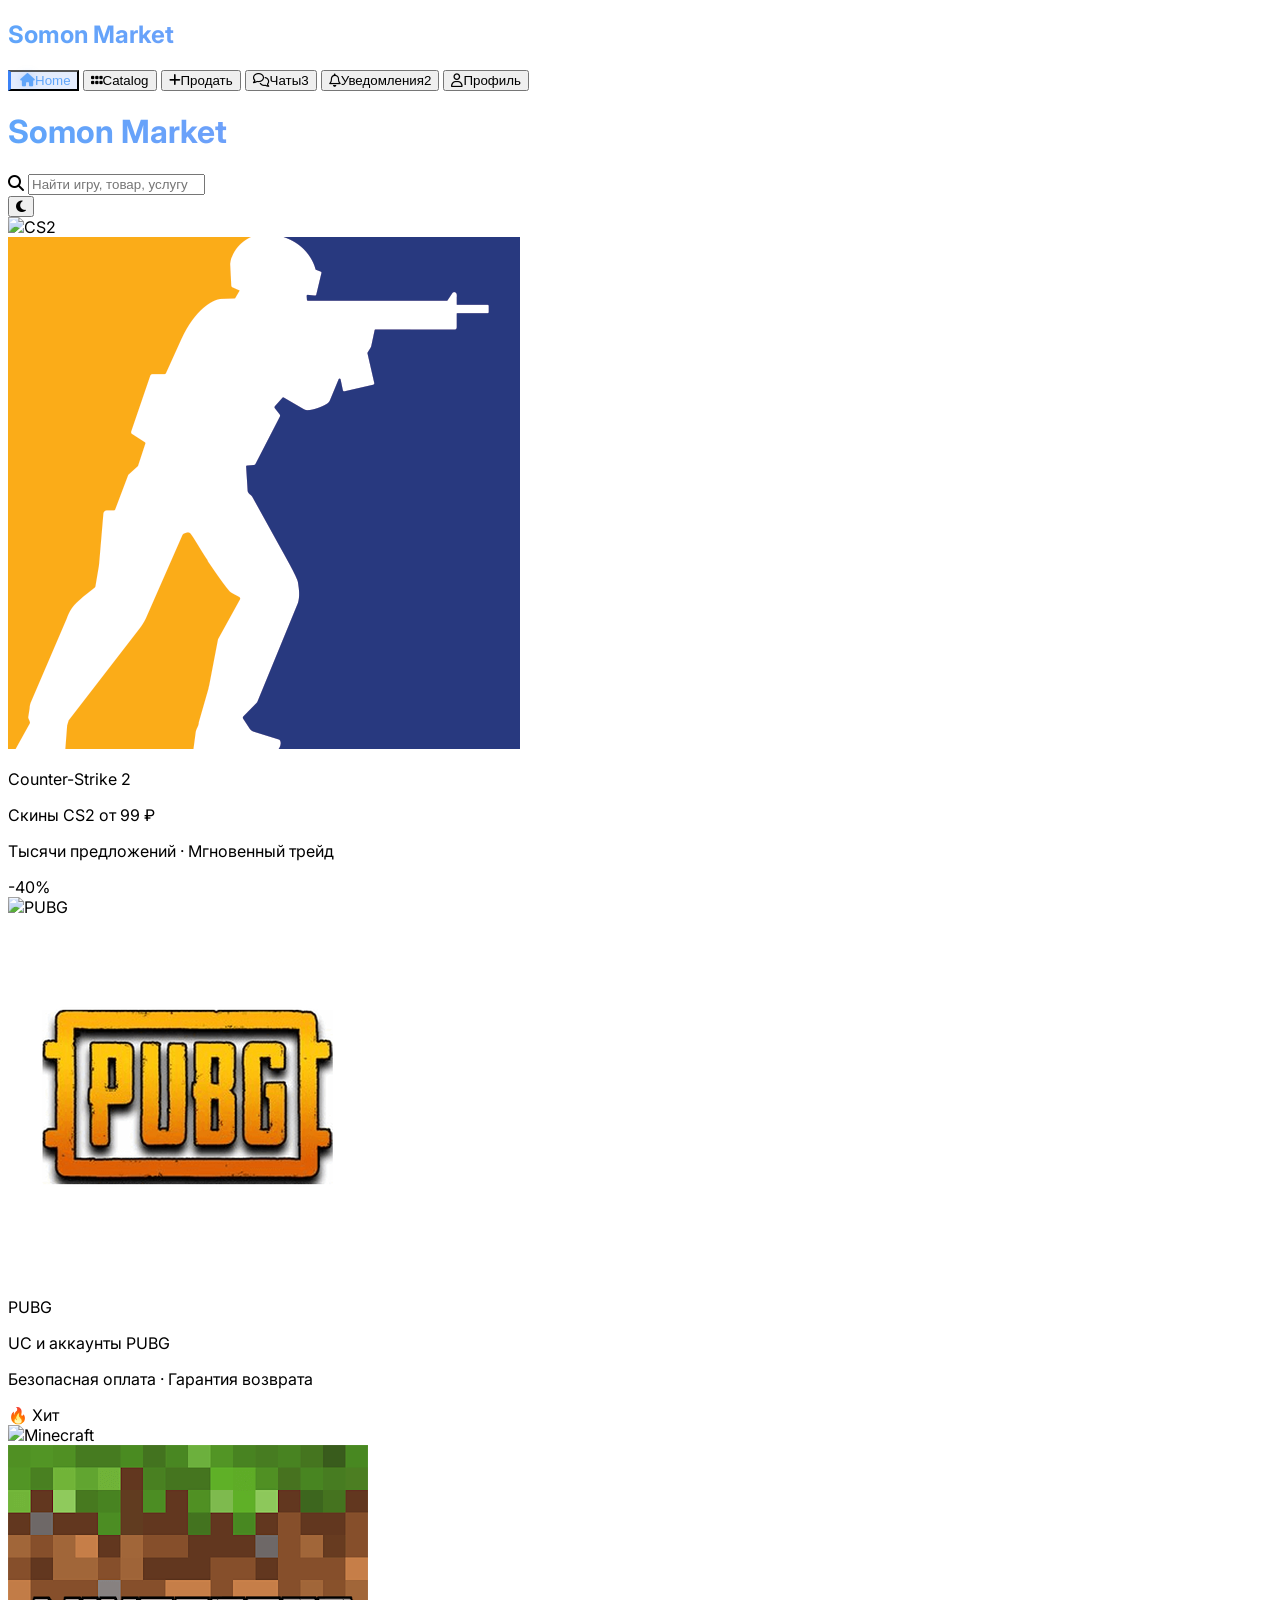
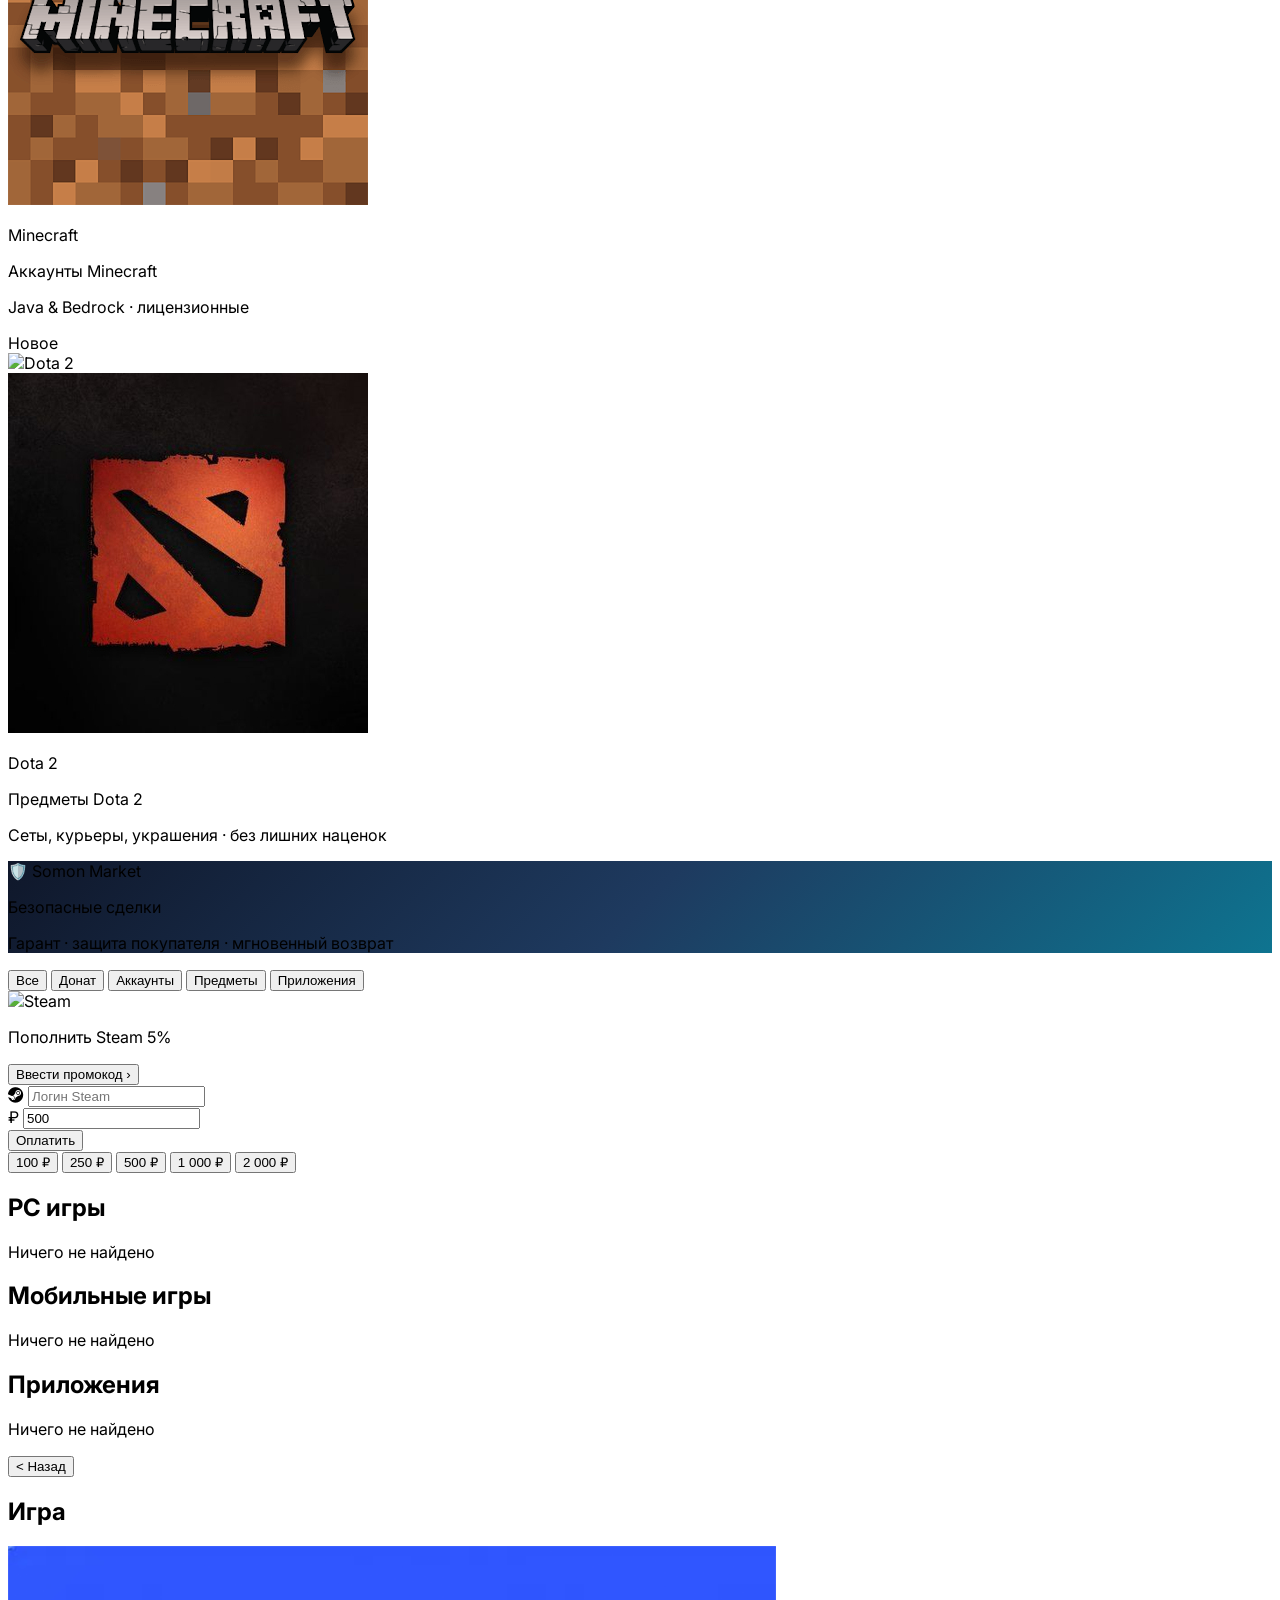
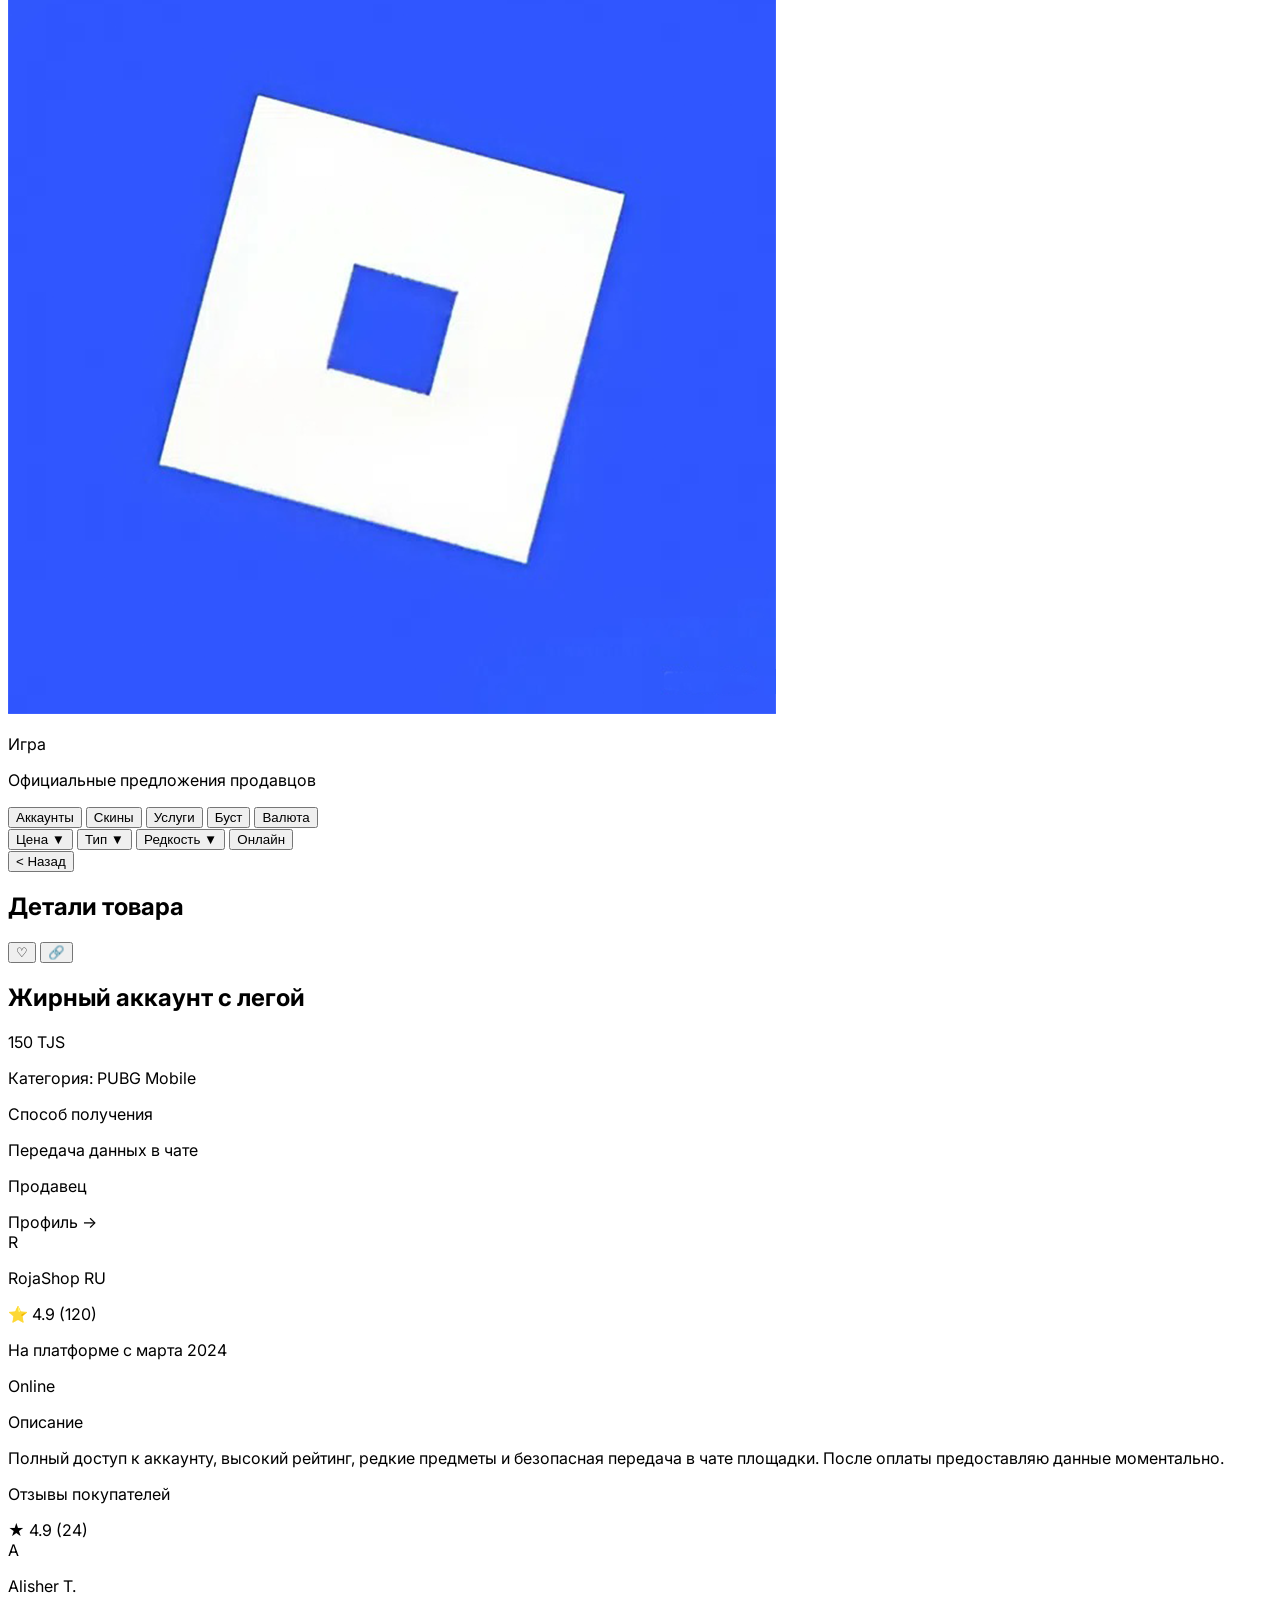
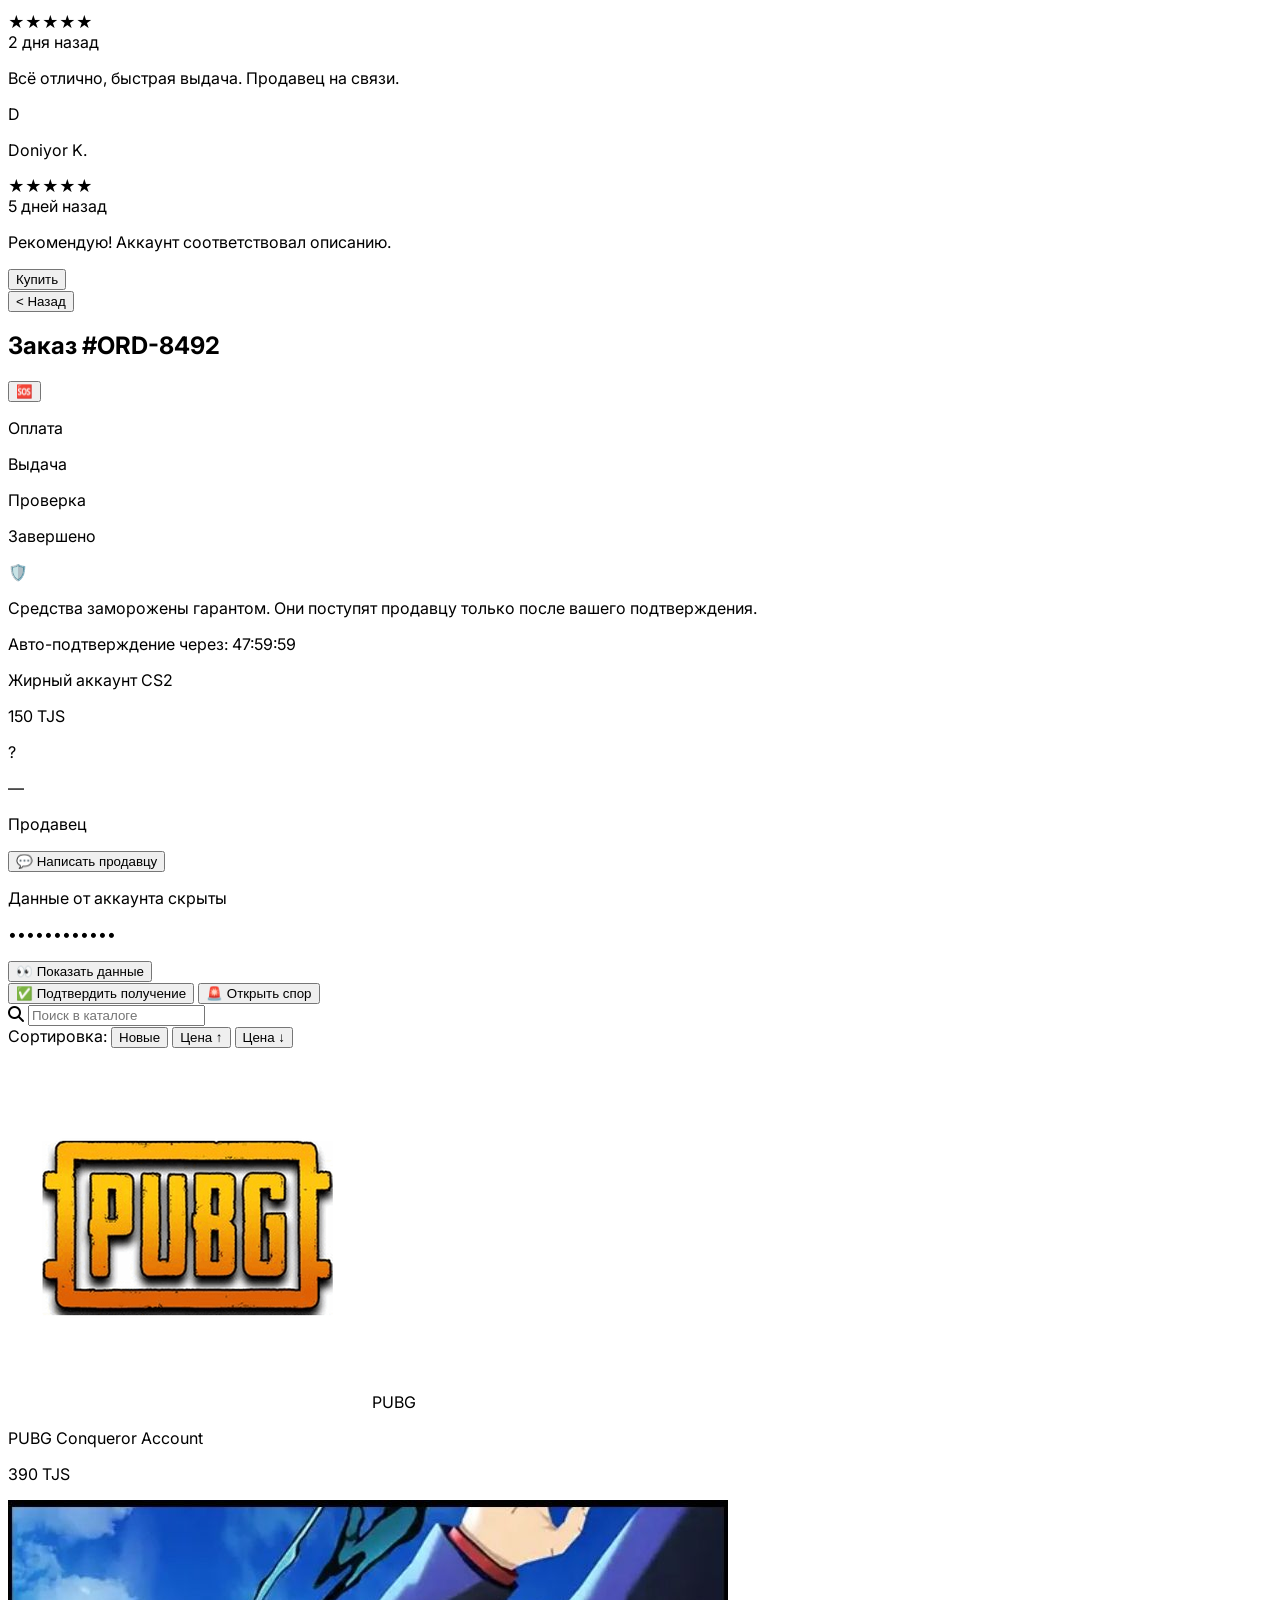
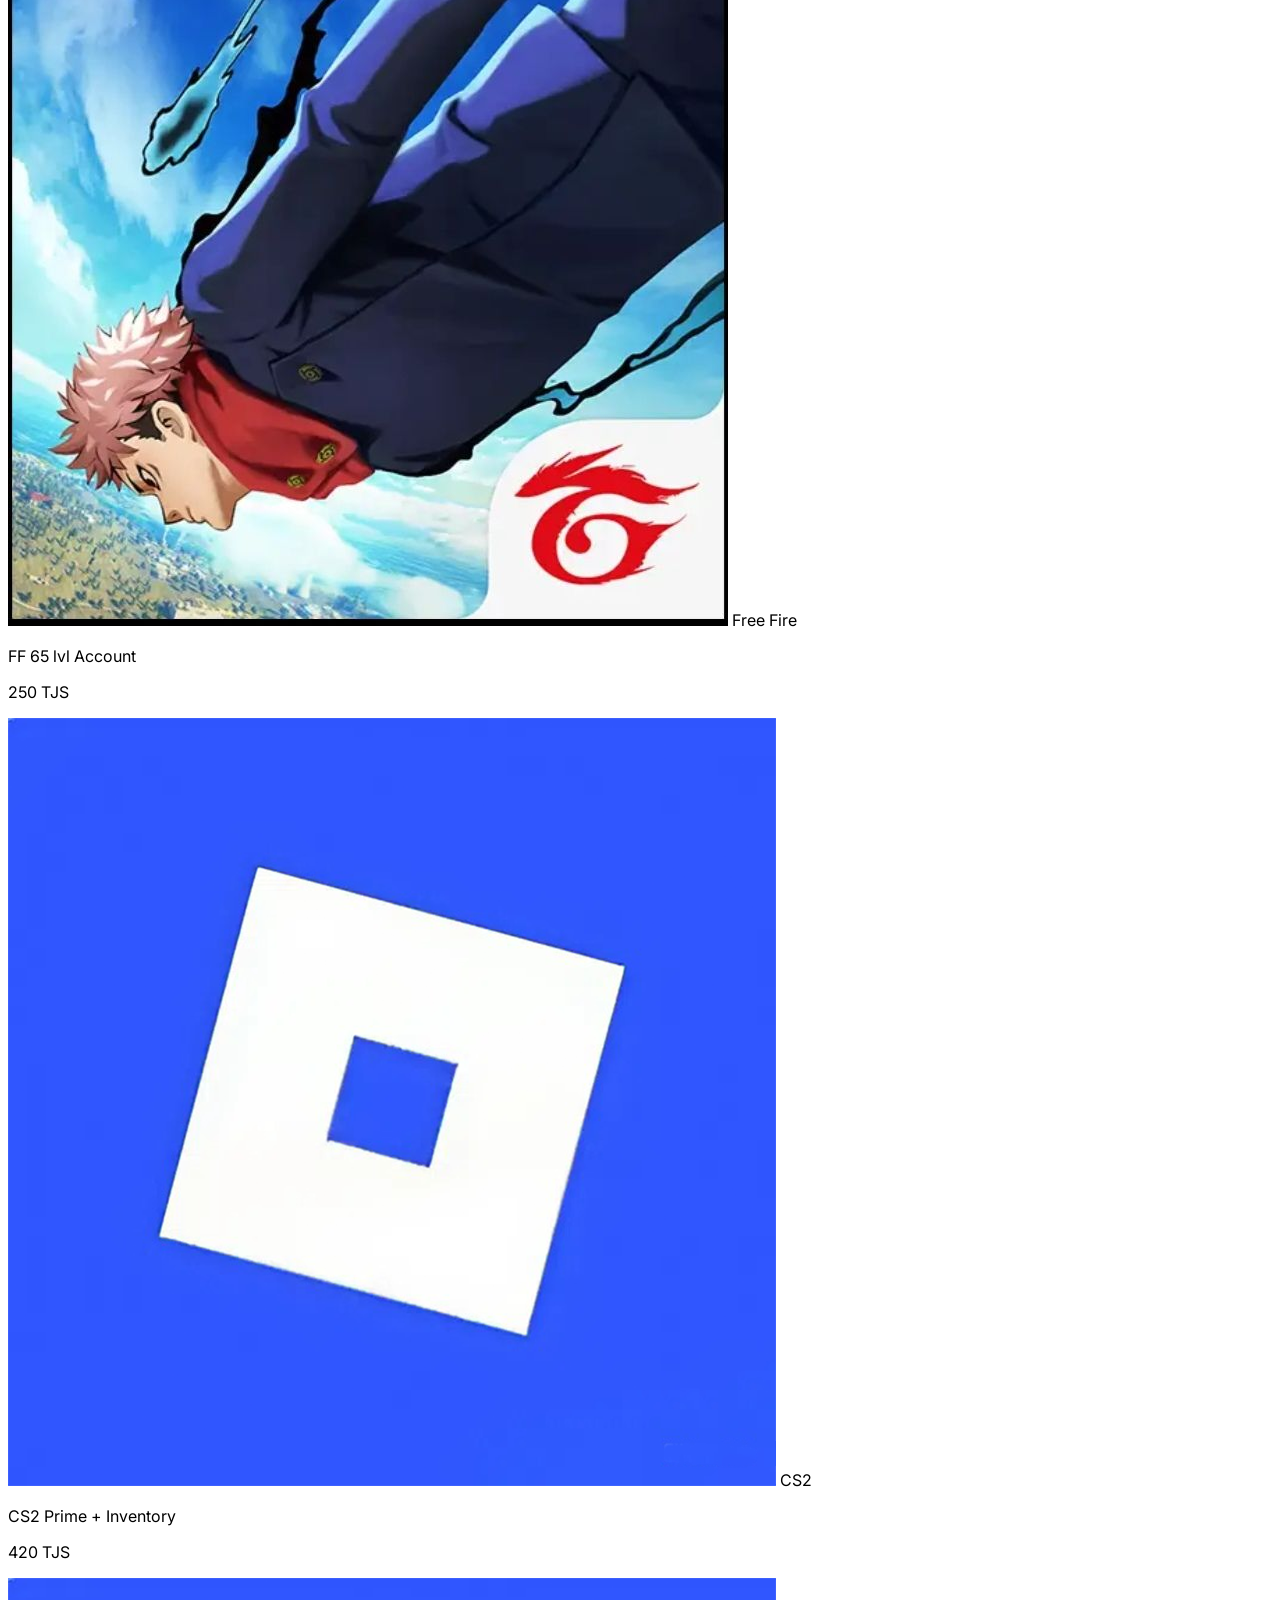
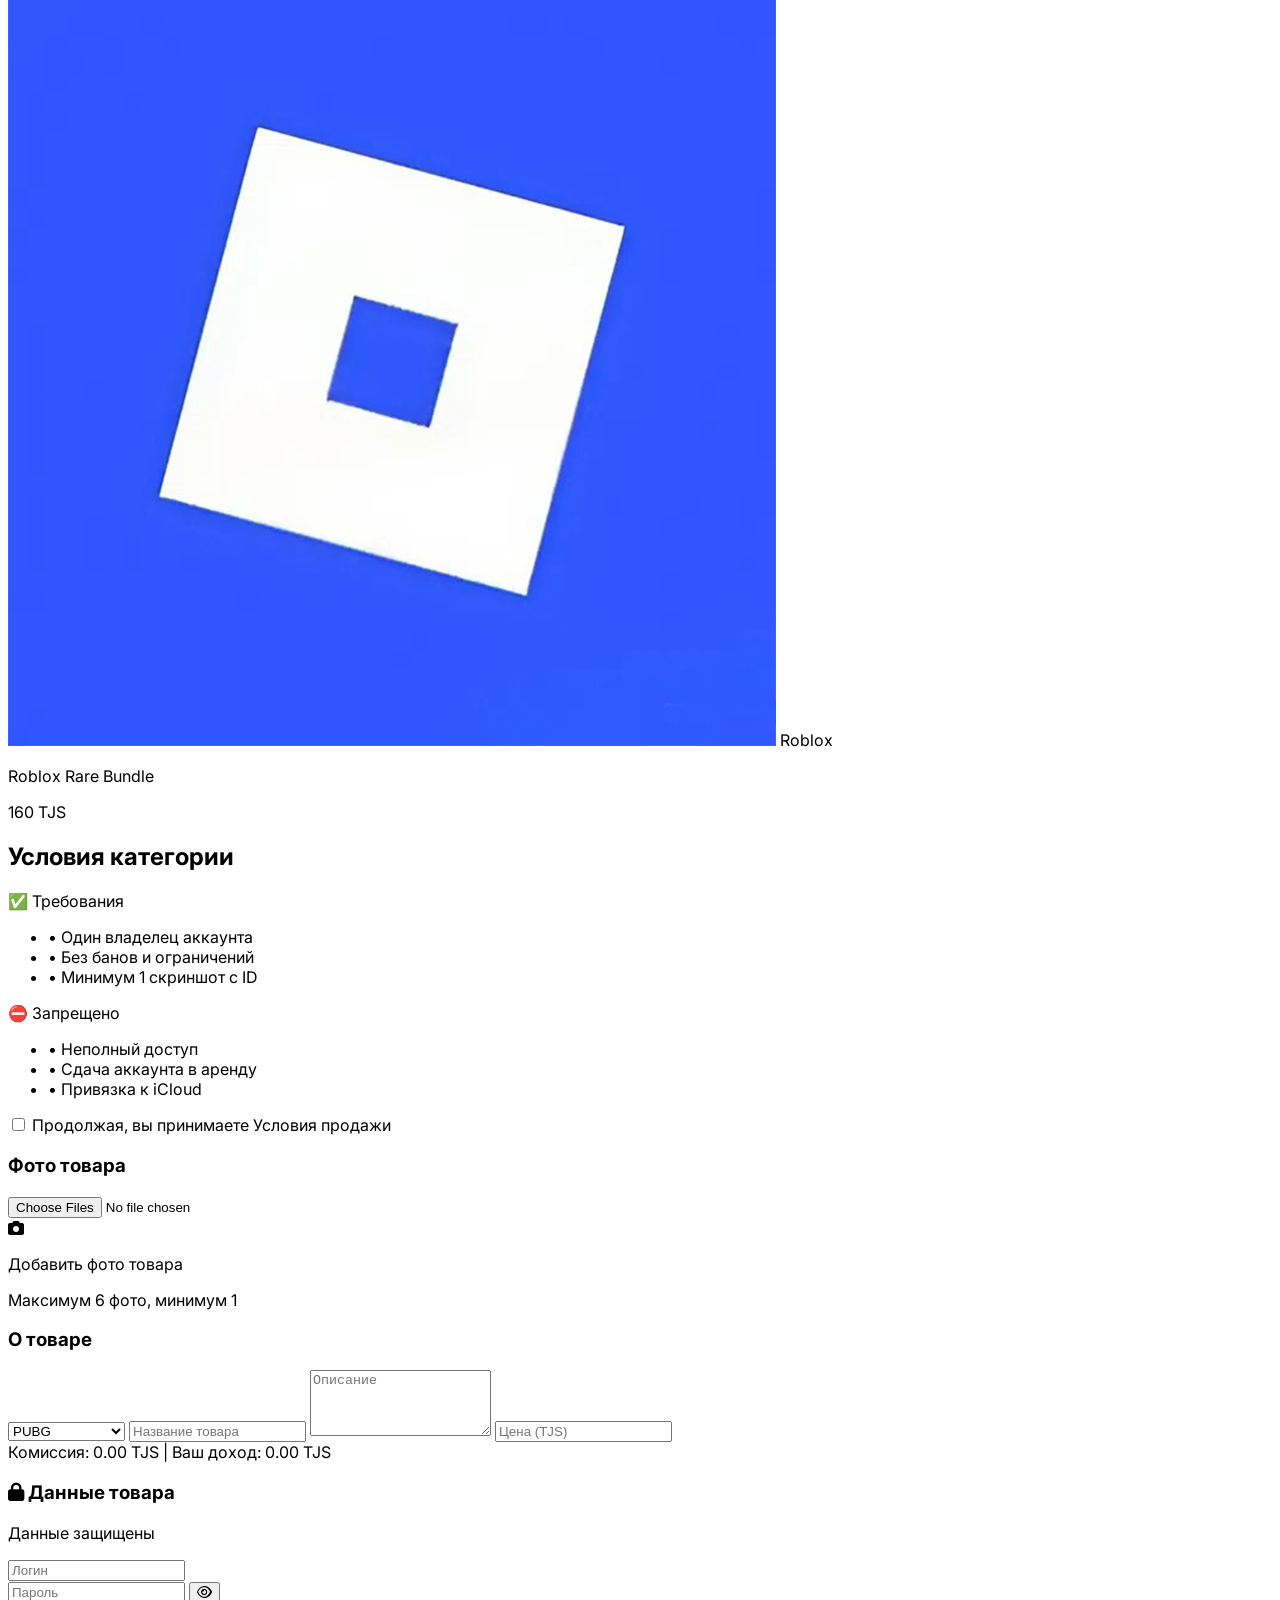
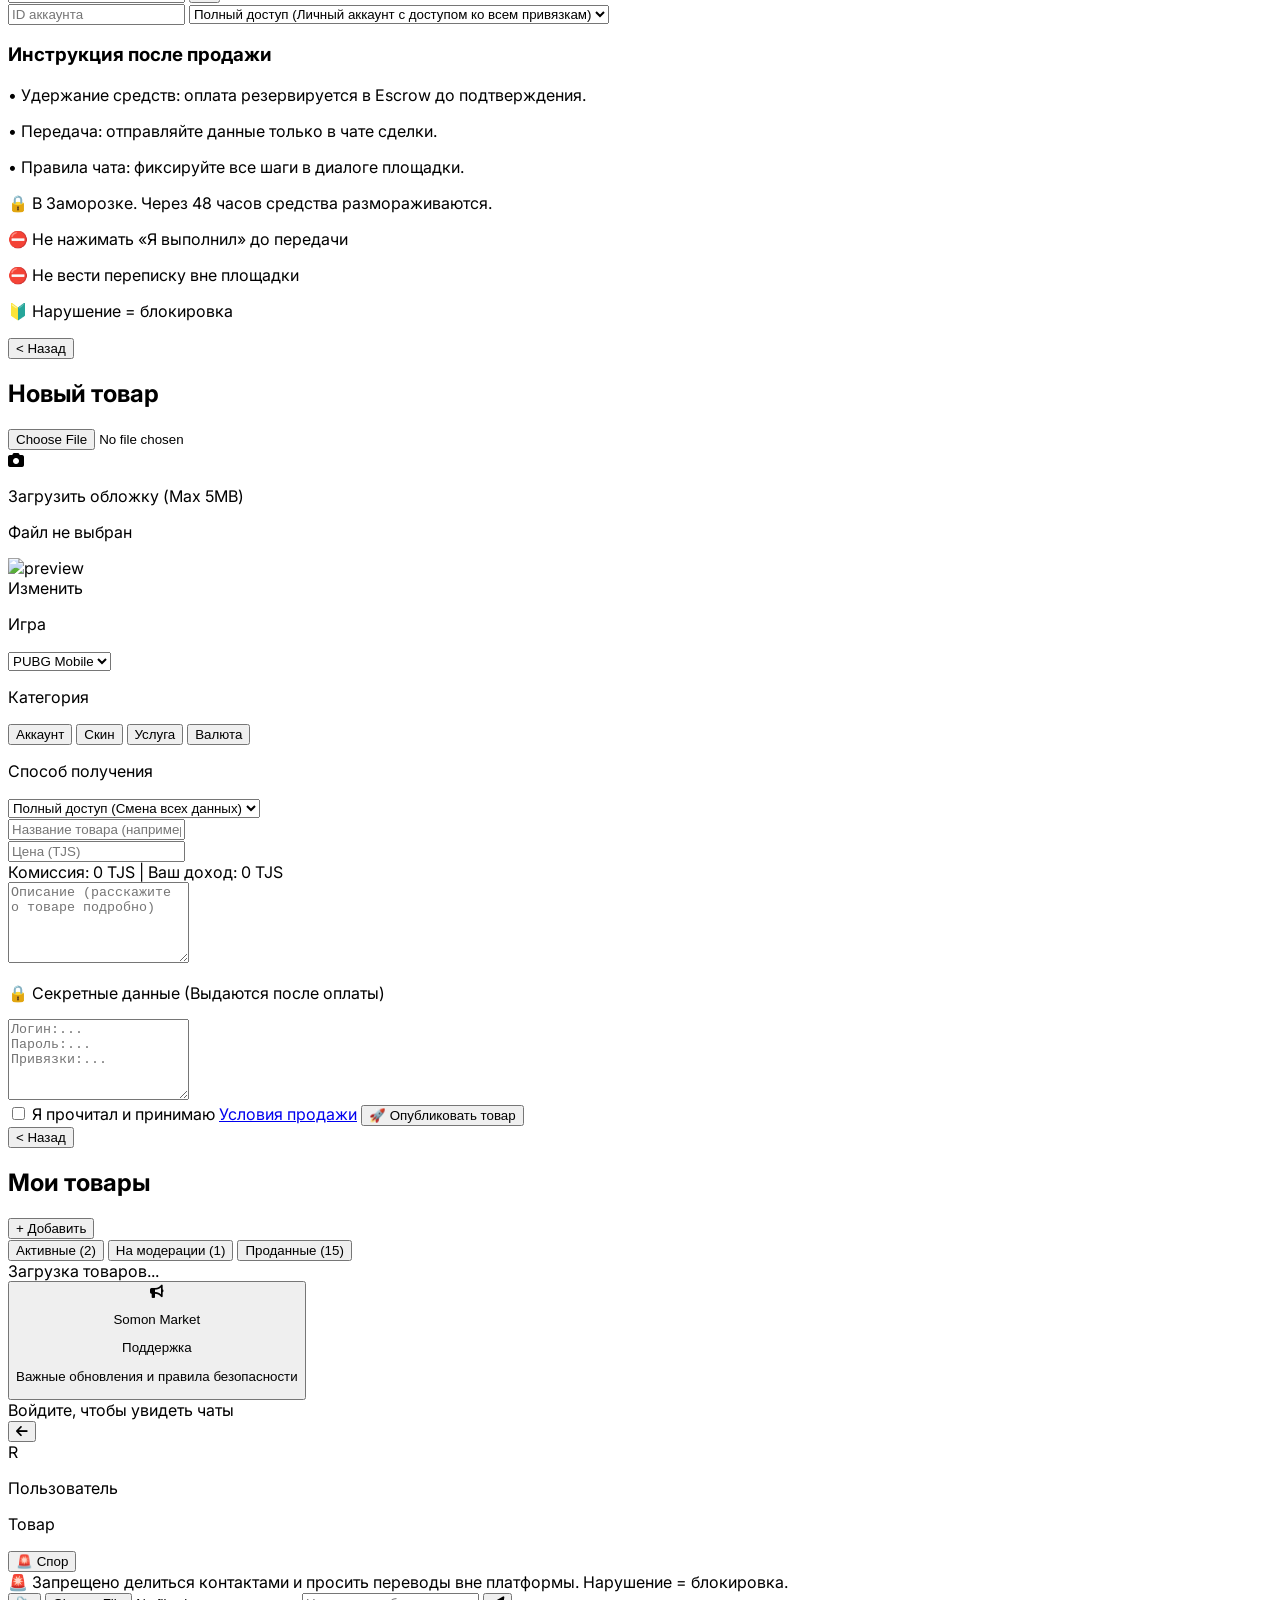
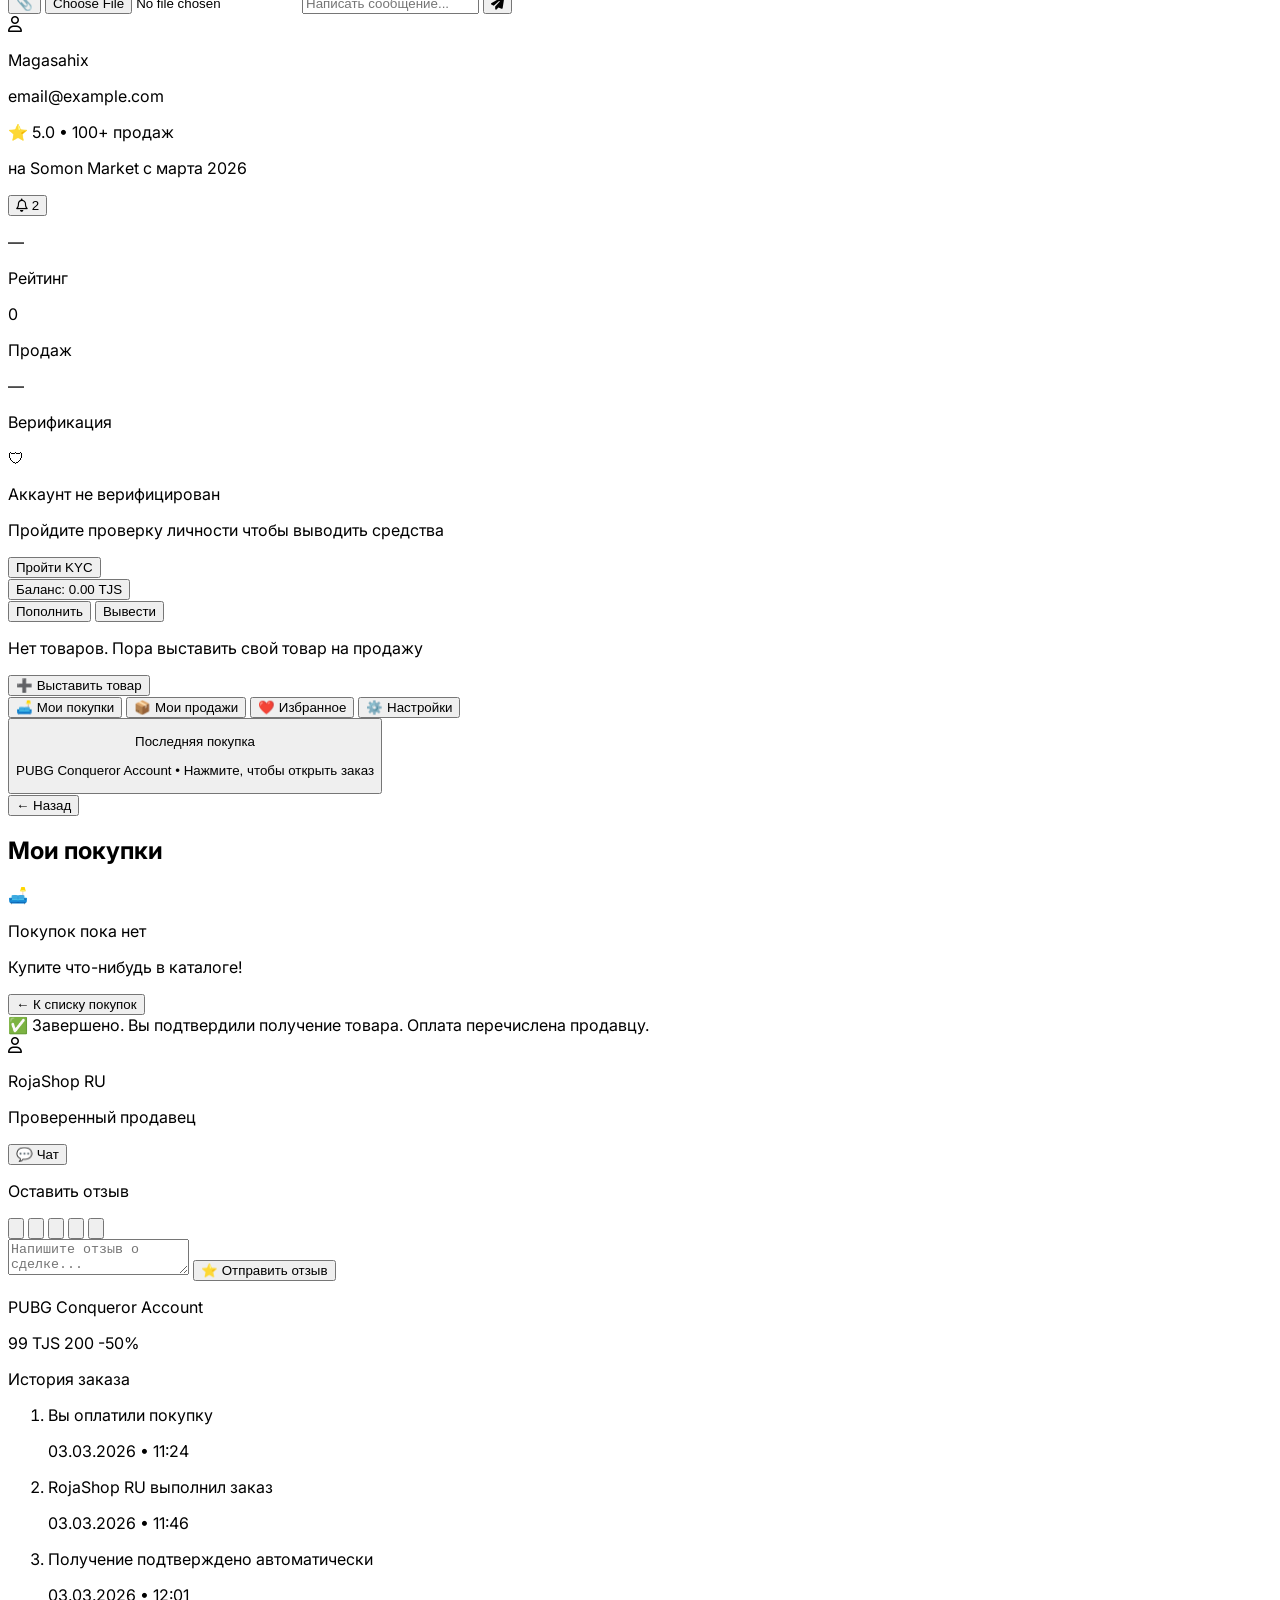
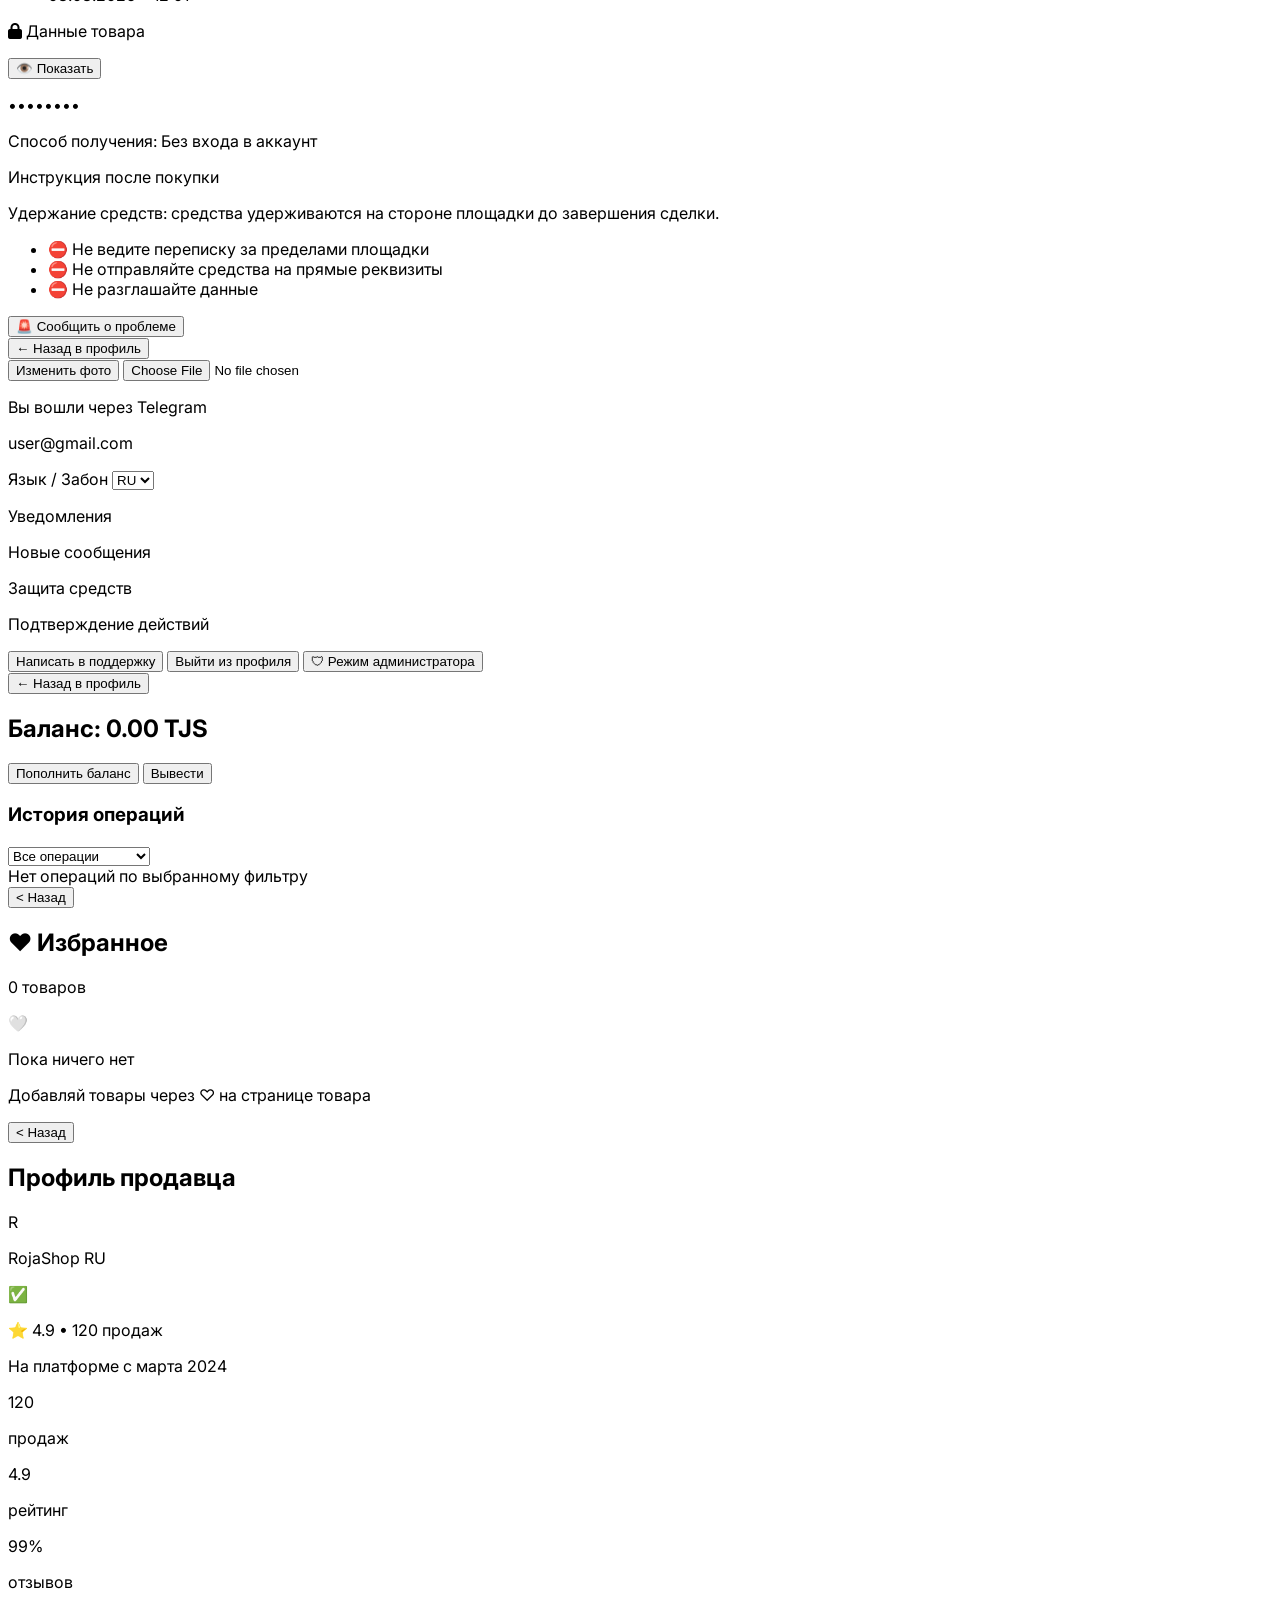
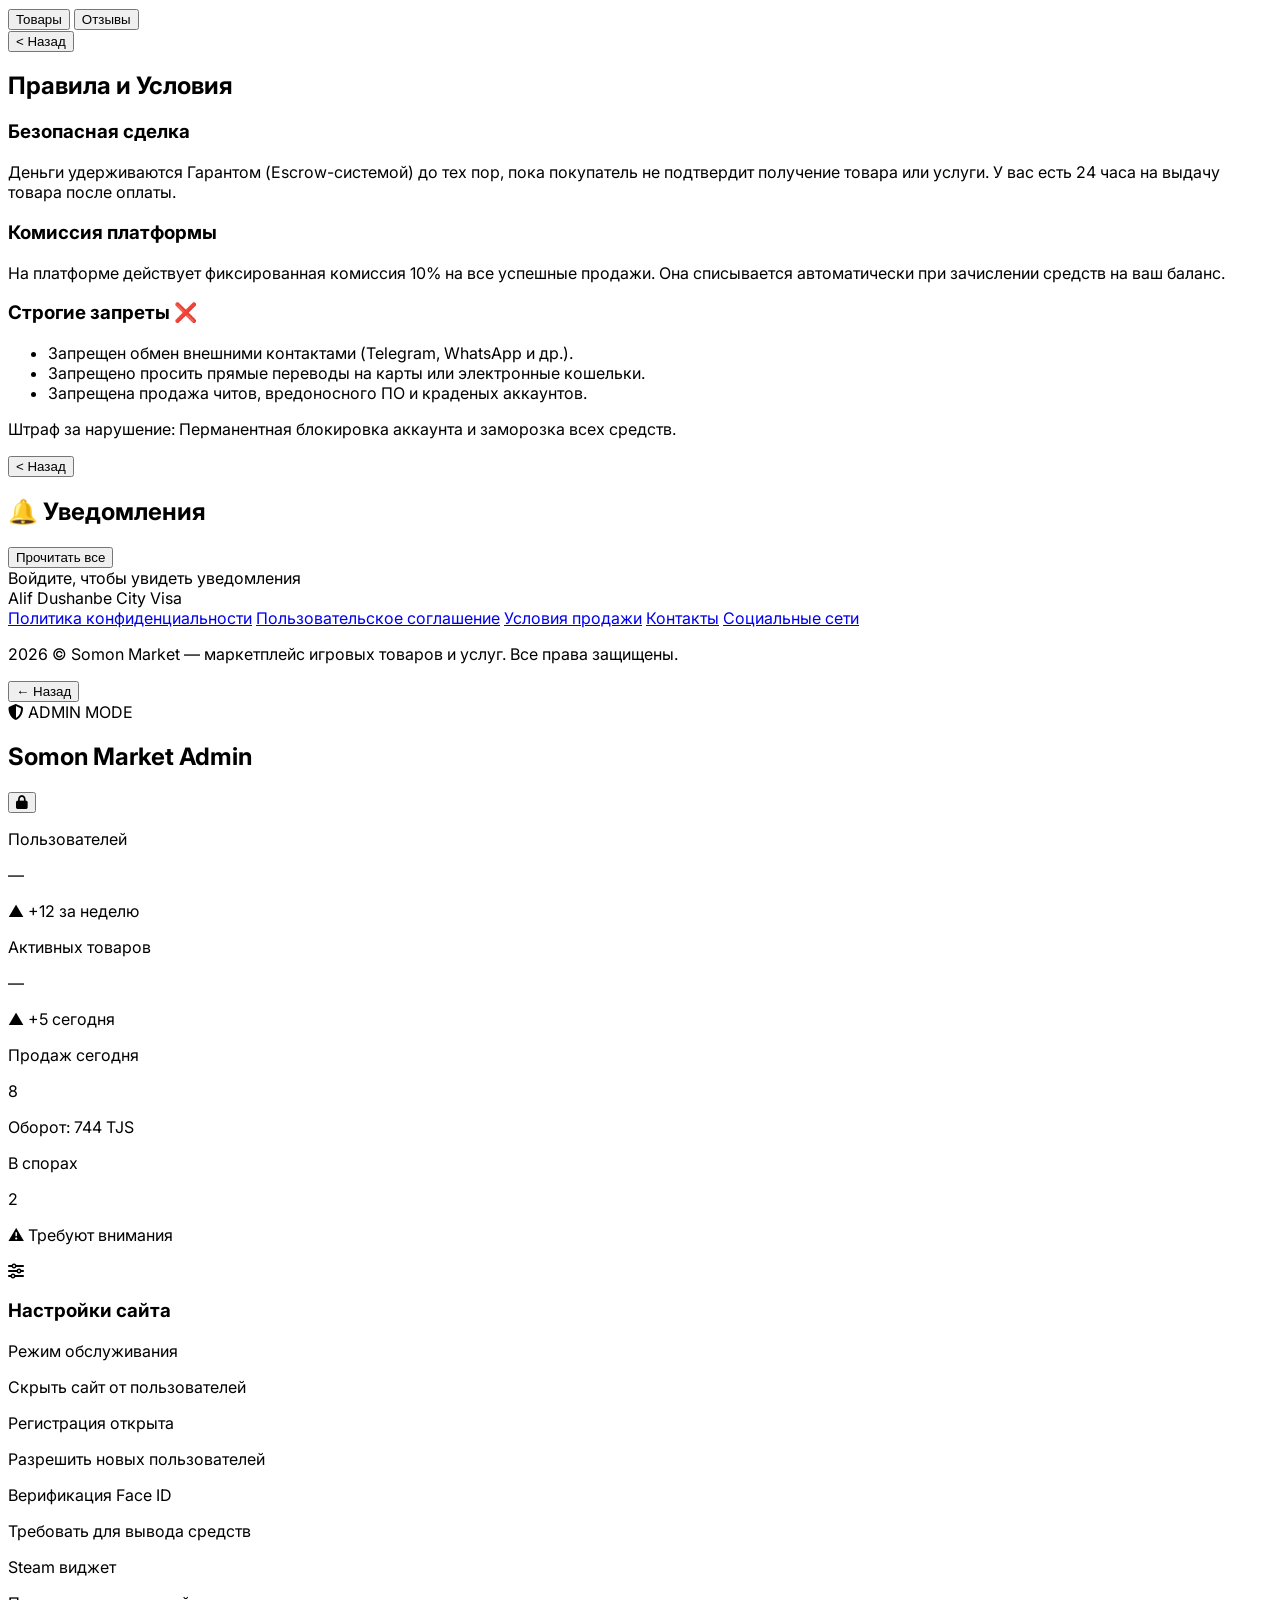
==== commit f37c717d: "feat: transaction history API, bot notifications, referral system" ====
--- a/templates/index.html
+++ b/templates/index.html
@@ -1818,15 +1818,7 @@
       const SUBCATS_MOBILE = ['Аккаунты','Валюта','Буст','Пропуски','Услуги'];
       const SUBCATS_APPS   = ['Подписки','Аккаунты','Ключи','Сервисы'];
 
-      const balanceTransactions = [
-        { title: 'Покупка: PUBG Аккаунт 70 lvl',   method: 'Dushanbe City', amount: -99,  status: 'Успешно',   statusType: 'success', type: 'expense', date: '2026-03-03T16:40:00' },
-        { title: 'Пополнение баланса',               method: 'Alif Mobi',    amount: 300,  status: 'Успешно',   statusType: 'success', type: 'income',  date: '2026-03-03T10:12:00' },
-        { title: 'Покупка: CS2 Prime 1500h',         method: 'Alif Mobi',    amount: -49,  status: 'Успешно',   statusType: 'success', type: 'expense', date: '2026-03-02T20:15:00' },
-        { title: 'Возврат по спору',                 method: 'Dushanbe City', amount: 99,  status: 'Возврат',   statusType: 'refund',  type: 'refund',  date: '2026-03-01T11:00:00' },
-        { title: 'Пополнение баланса',               method: 'Корти Милли',  amount: 200,  status: 'Успешно',   statusType: 'success', type: 'income',  date: '2026-02-27T14:22:00' },
-        { title: 'Покупка: Free Fire 10 000 алмазов', method: 'Alif Mobi',  amount: -150,  status: 'Успешно',   statusType: 'success', type: 'expense', date: '2026-02-23T19:10:00' },
-        { title: 'Продажа: Rust Аккаунт',            method: 'Системa',      amount: 420,  status: 'Начислено', statusType: 'success', type: 'income',  date: '2026-02-20T08:55:00' },
-      ];
+      let balanceTransactions = [];
 
       const toastContainer = document.getElementById('toastContainer');
       let selectedTopupMethod = 'Alif Mobi';
@@ -2289,6 +2281,19 @@
         }).sort((a, b) => new Date(b.date).getTime() - new Date(a.date).getTime());
 
         renderBalanceHistory(filtered);
+      }
+
+      async function loadBalanceHistory() {
+        if (!currentUserId) return;
+        try {
+          const res = await fetch(`/api/users/${currentUserId}/history`);
+          if (res.ok) {
+            balanceTransactions = await res.json();
+          }
+        } catch (e) {
+          console.warn('loadBalanceHistory error:', e);
+        }
+        applyBalanceFilter();
       }
 
       function renderCatalog(items) {
@@ -3156,6 +3161,7 @@
           loadChatList();
         }
         if (pageId === 'page-my-items') loadMyItems();
+        if (pageId === 'page-balance') loadBalanceHistory();
         if (pageId === 'page-order') startAutoConfirmTimer(Date.now() + 48 * 3600 * 1000);
         if (pageId === 'page-favorites') renderFavoritesPage();
         if (pageId === 'page-notifications') loadNotifications();
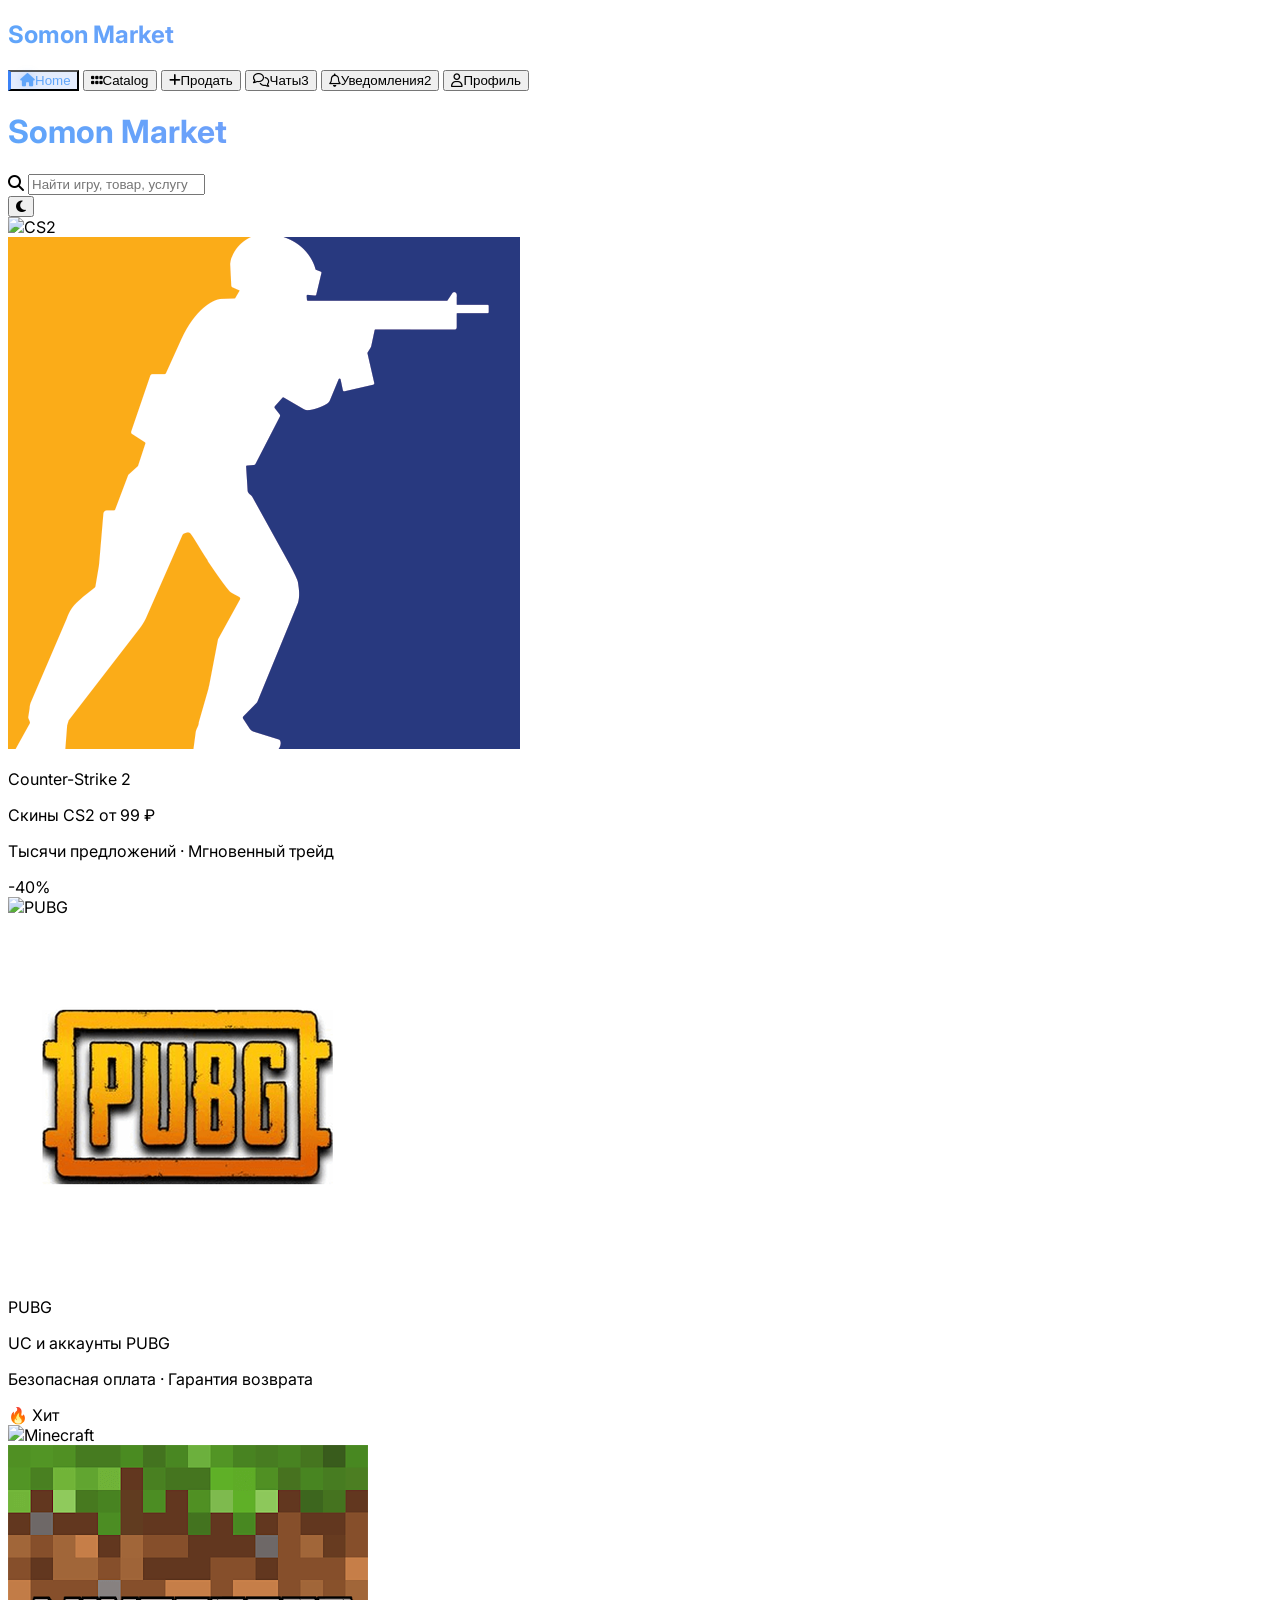
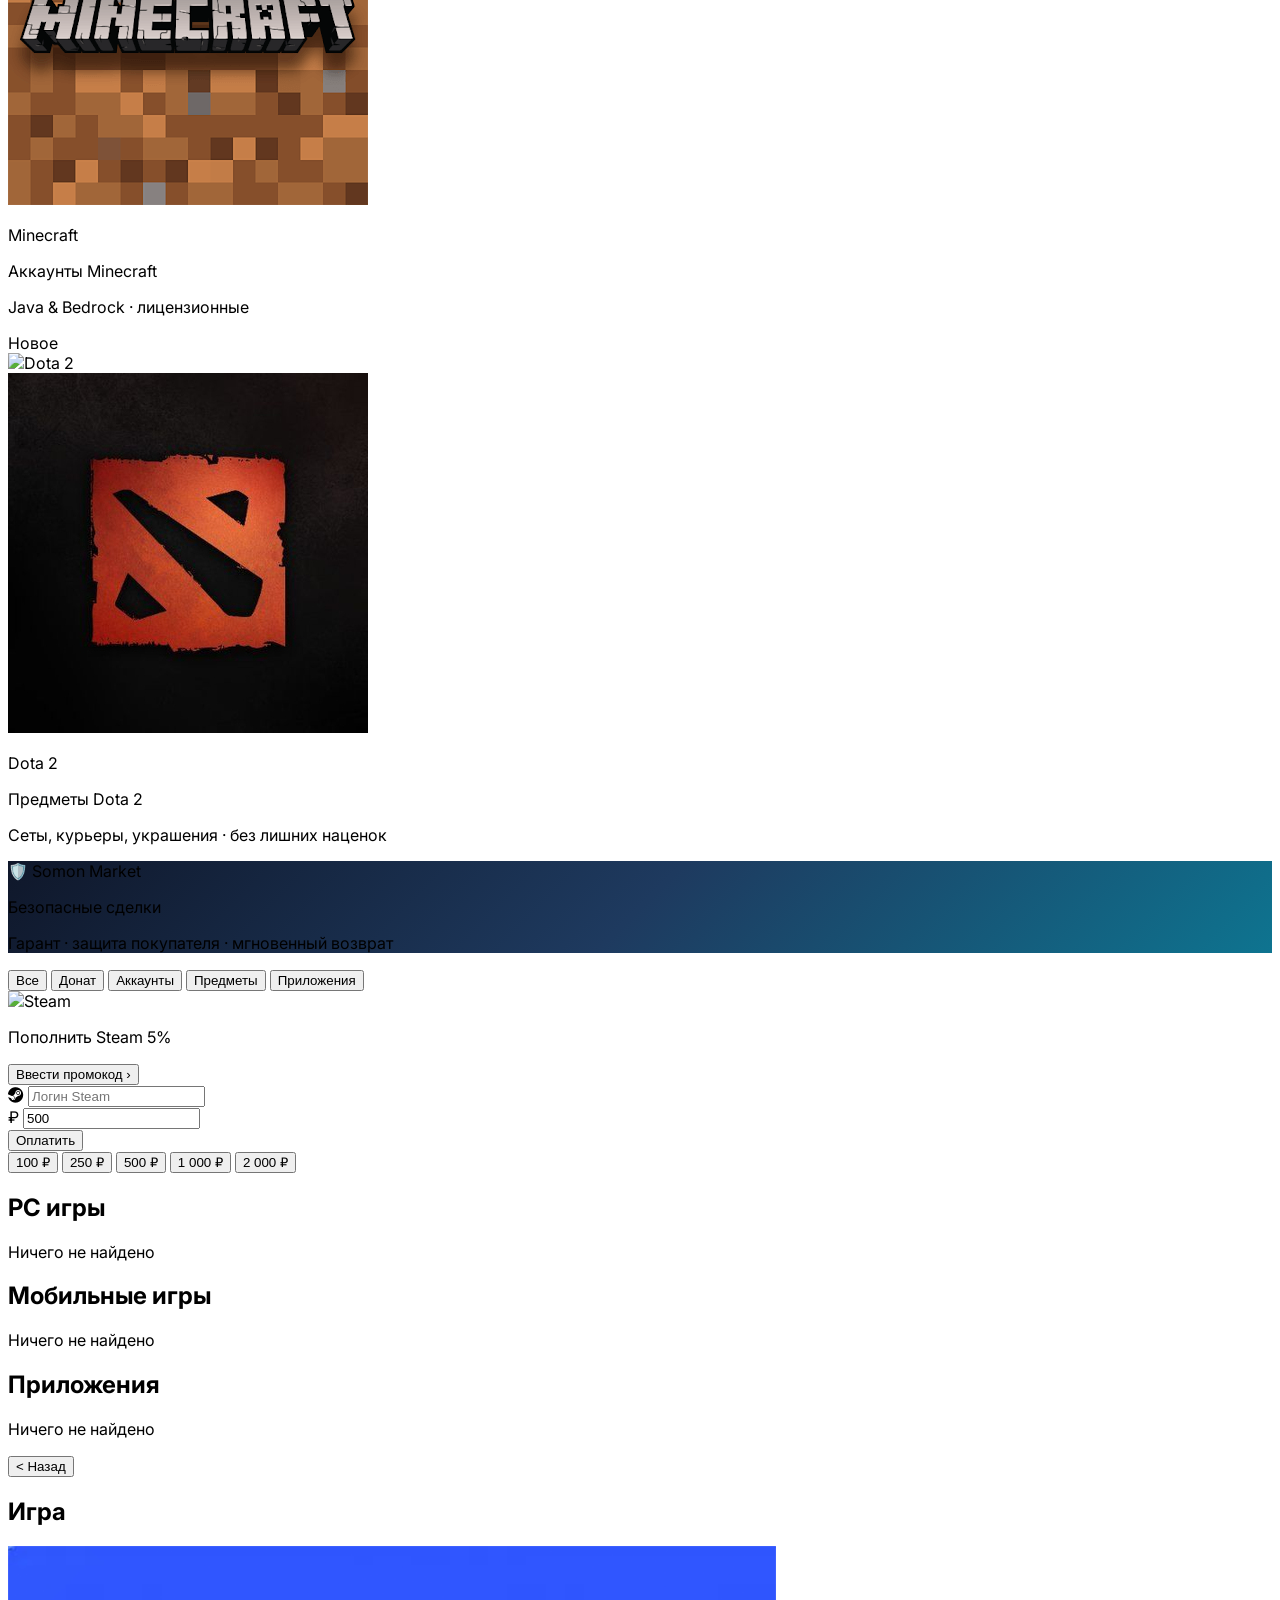
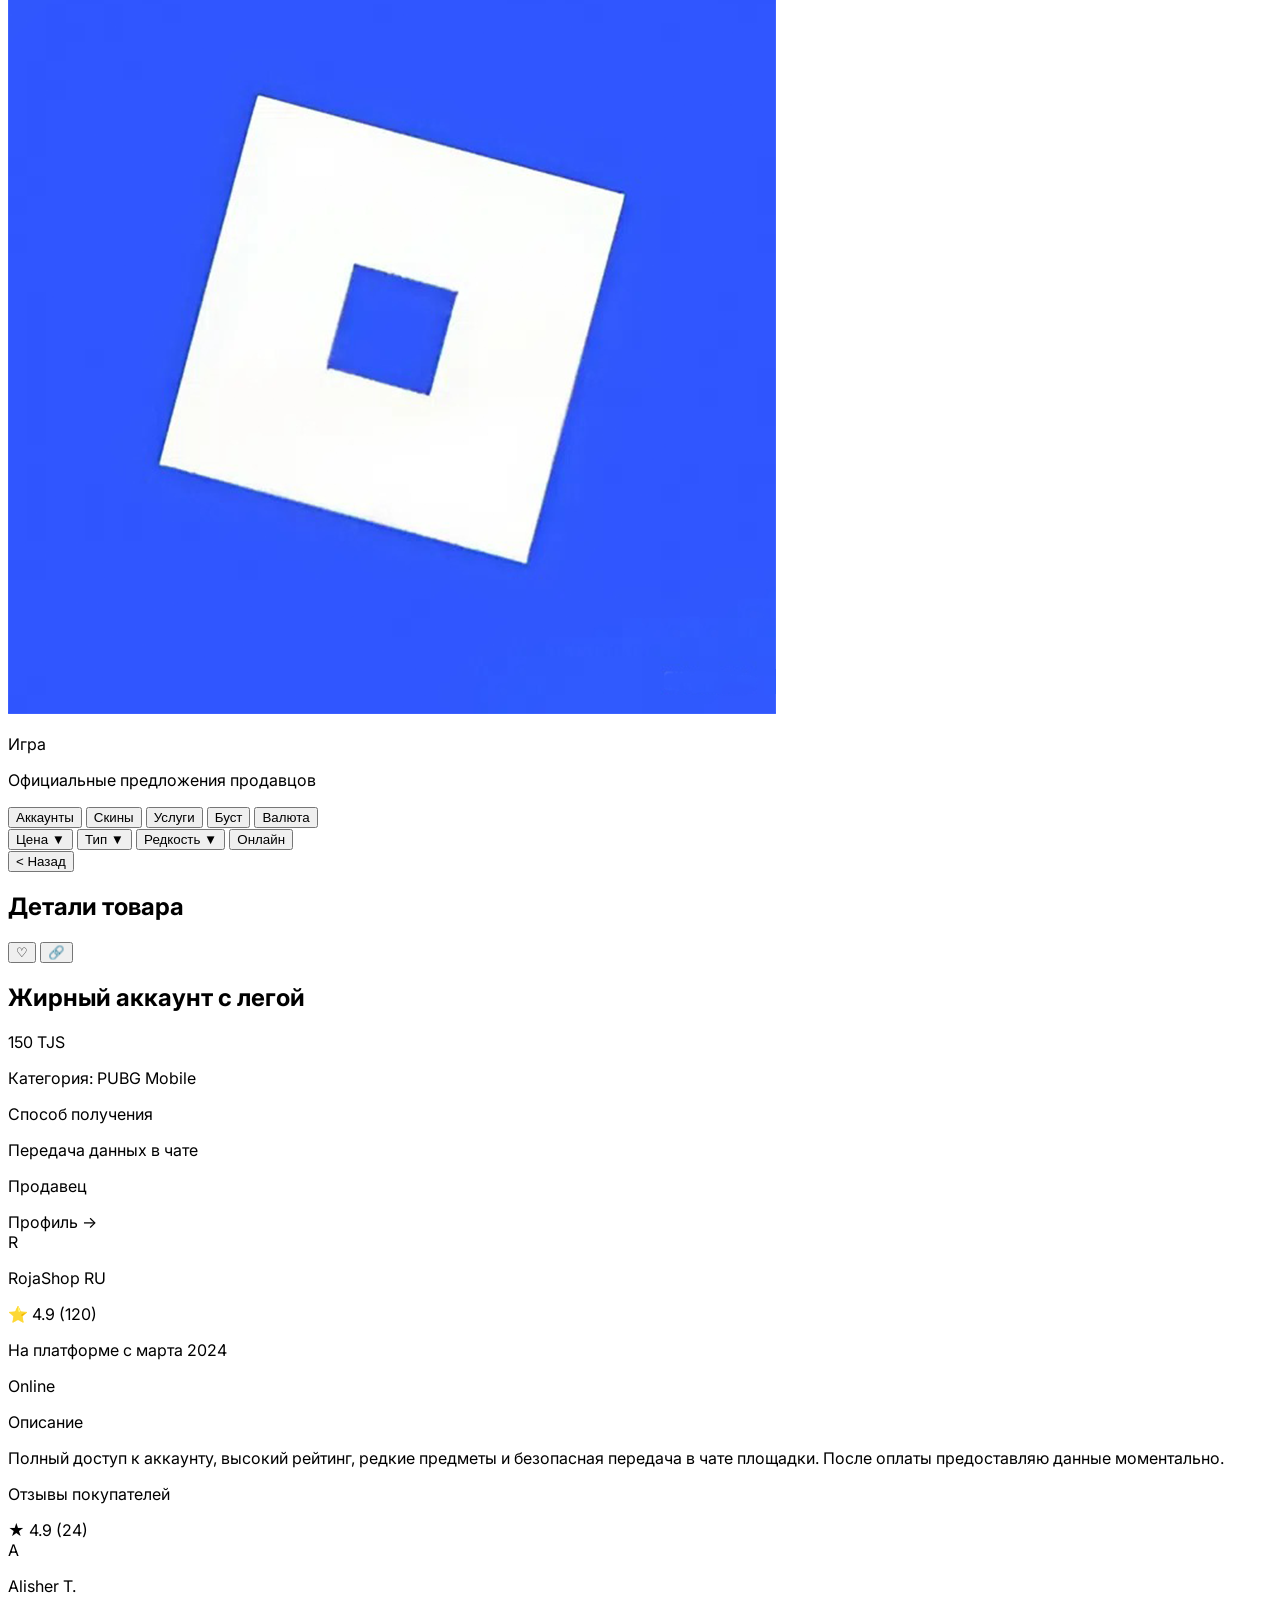
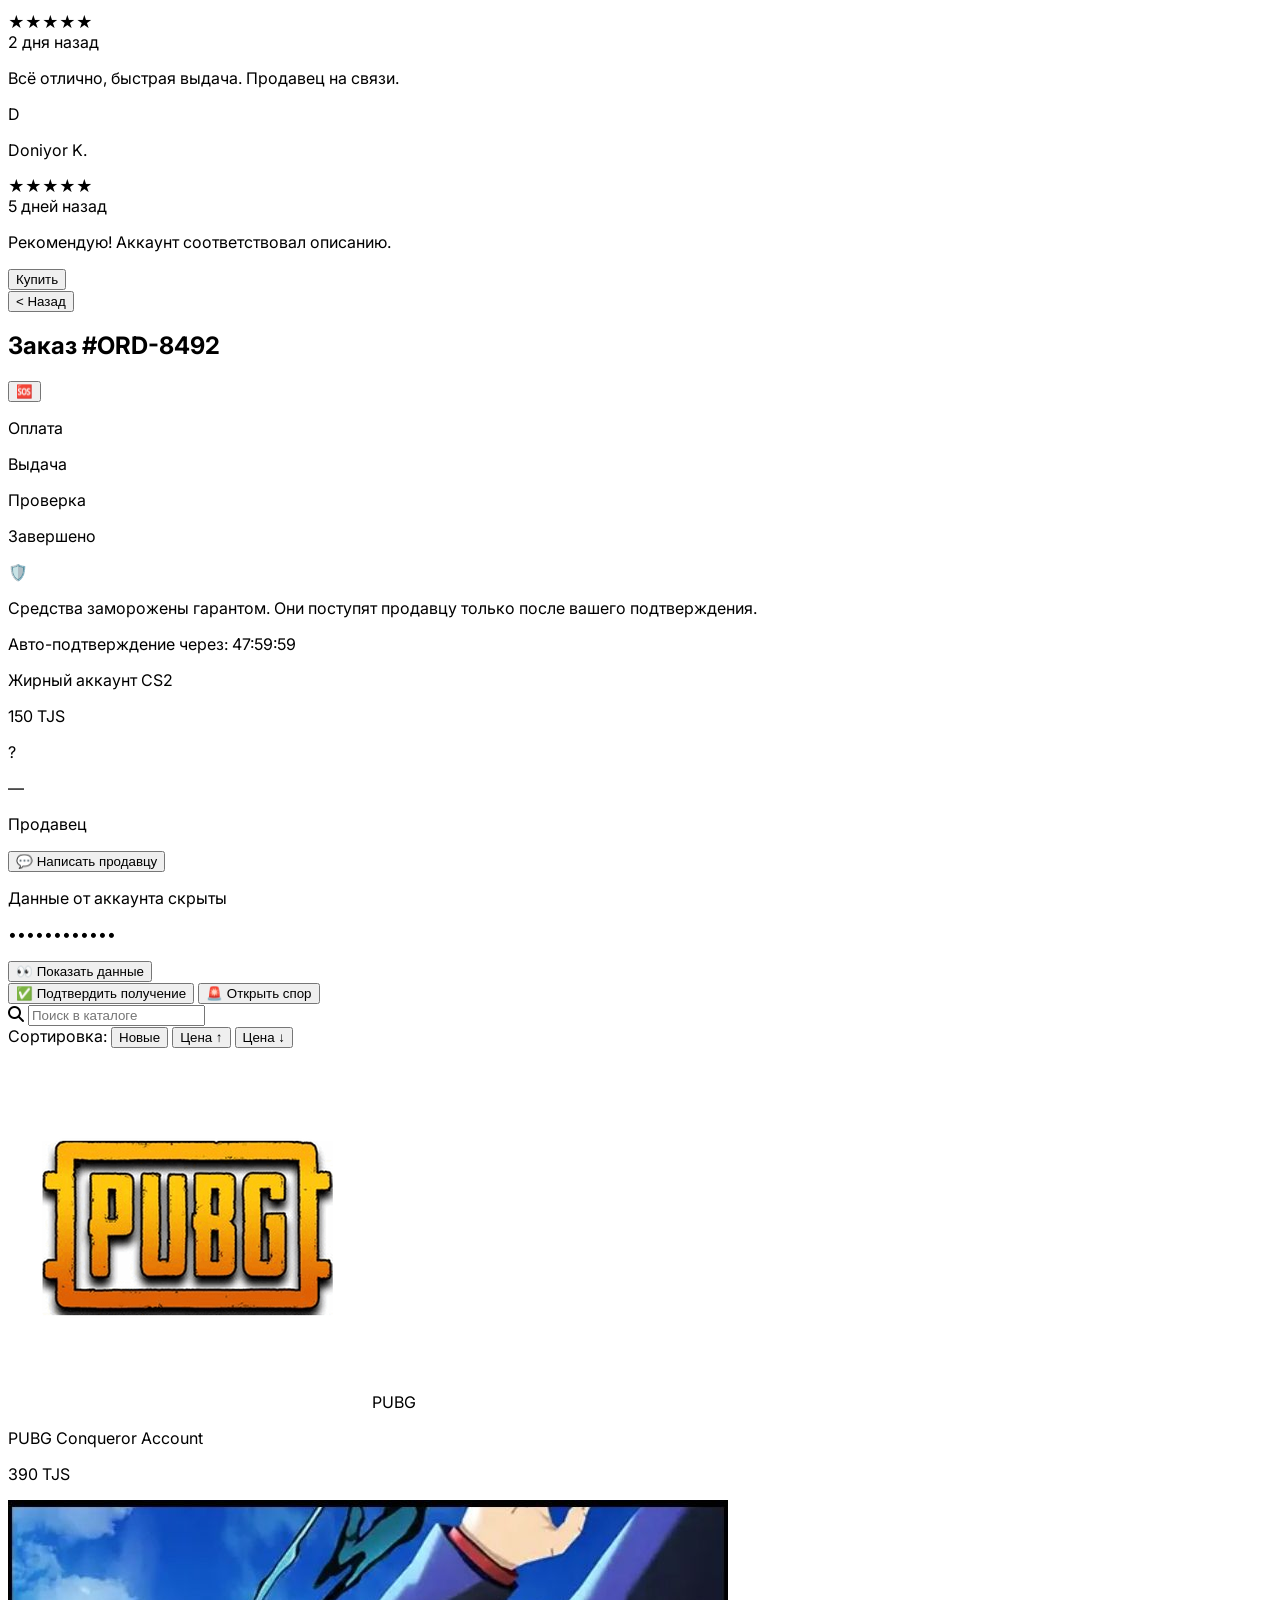
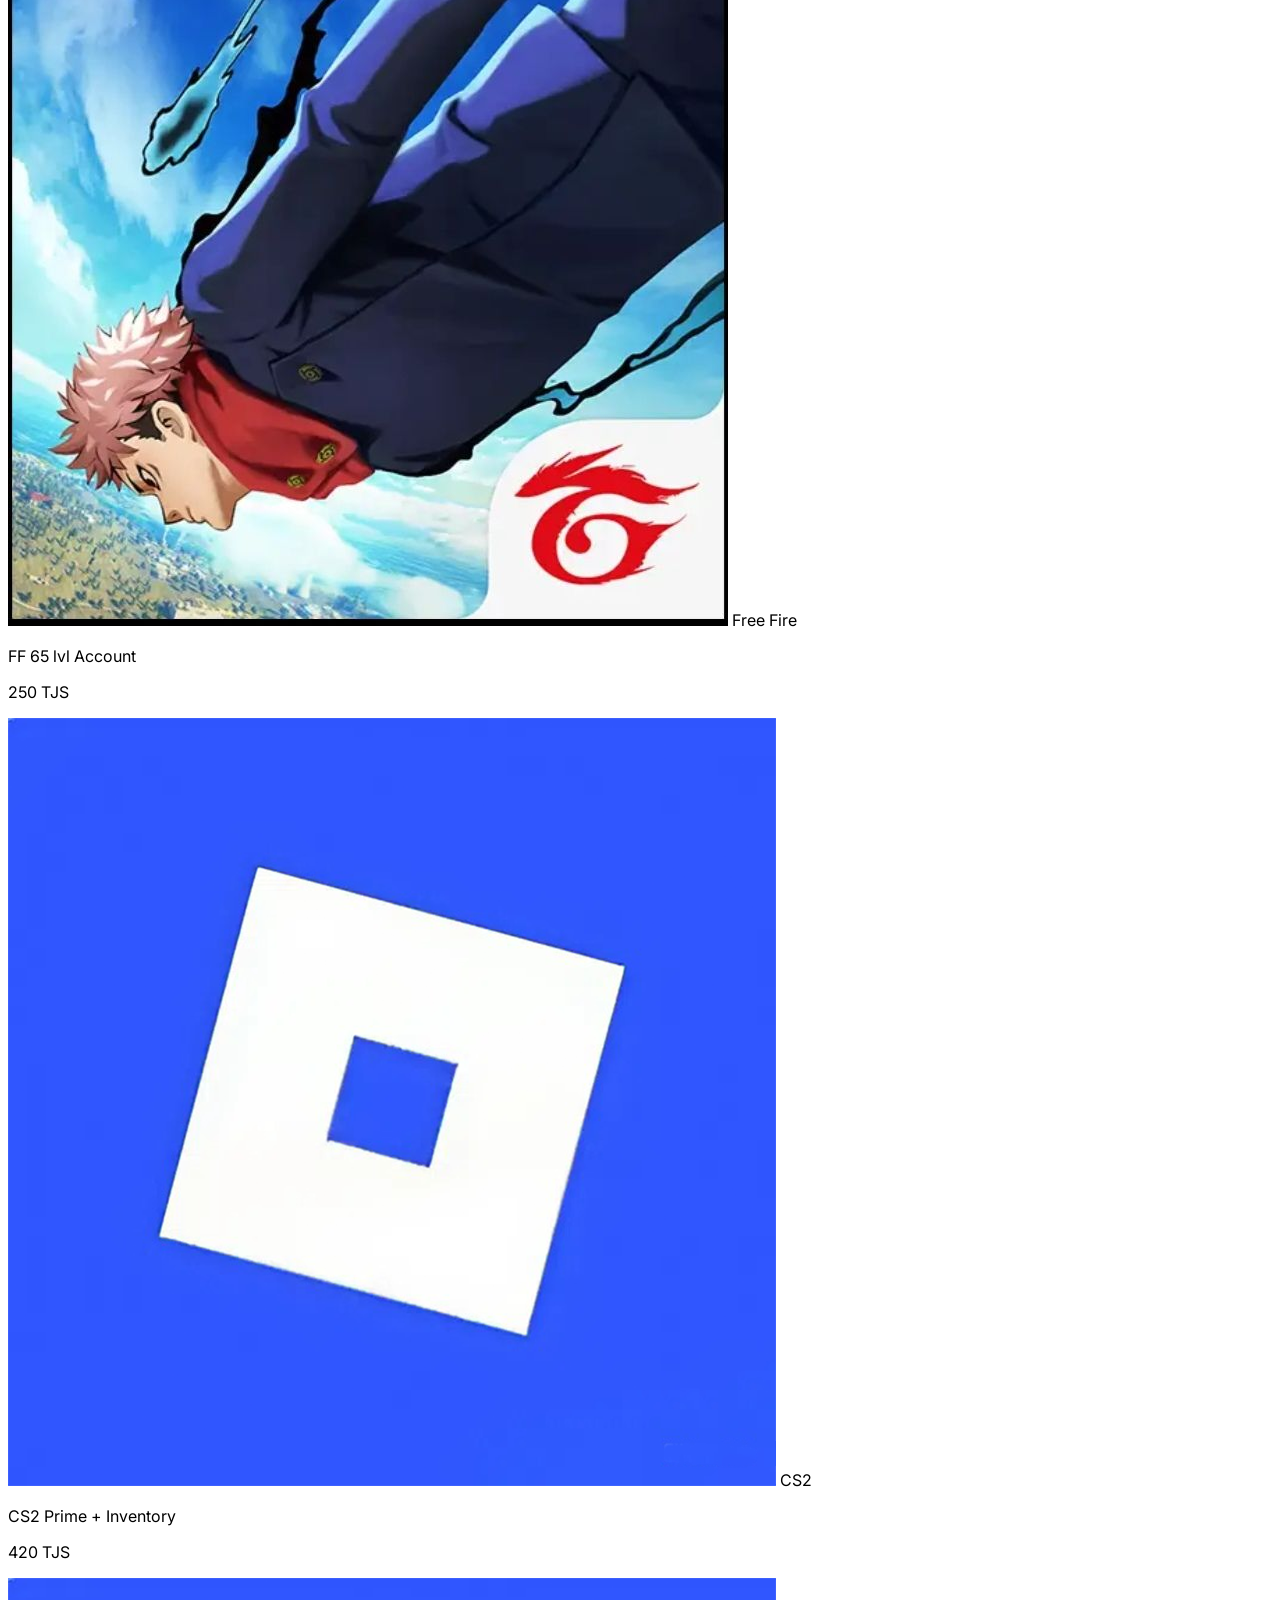
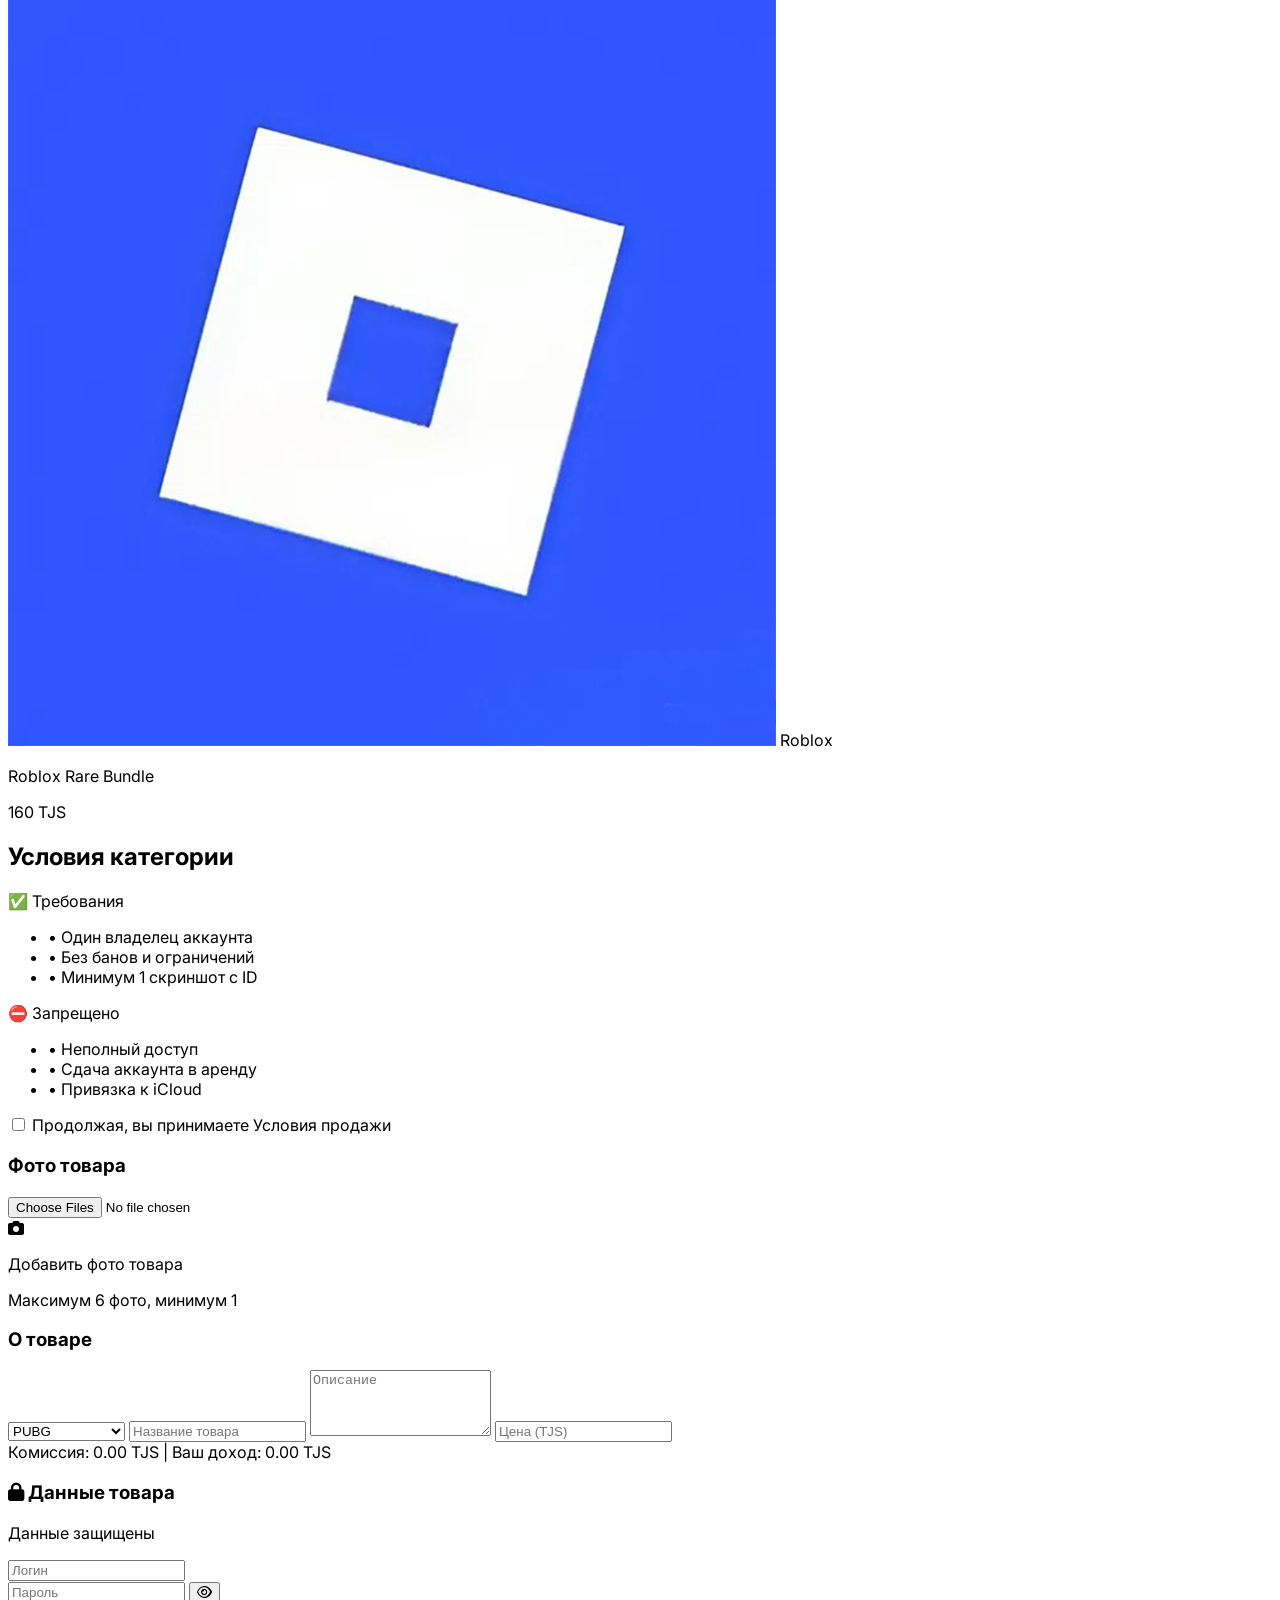
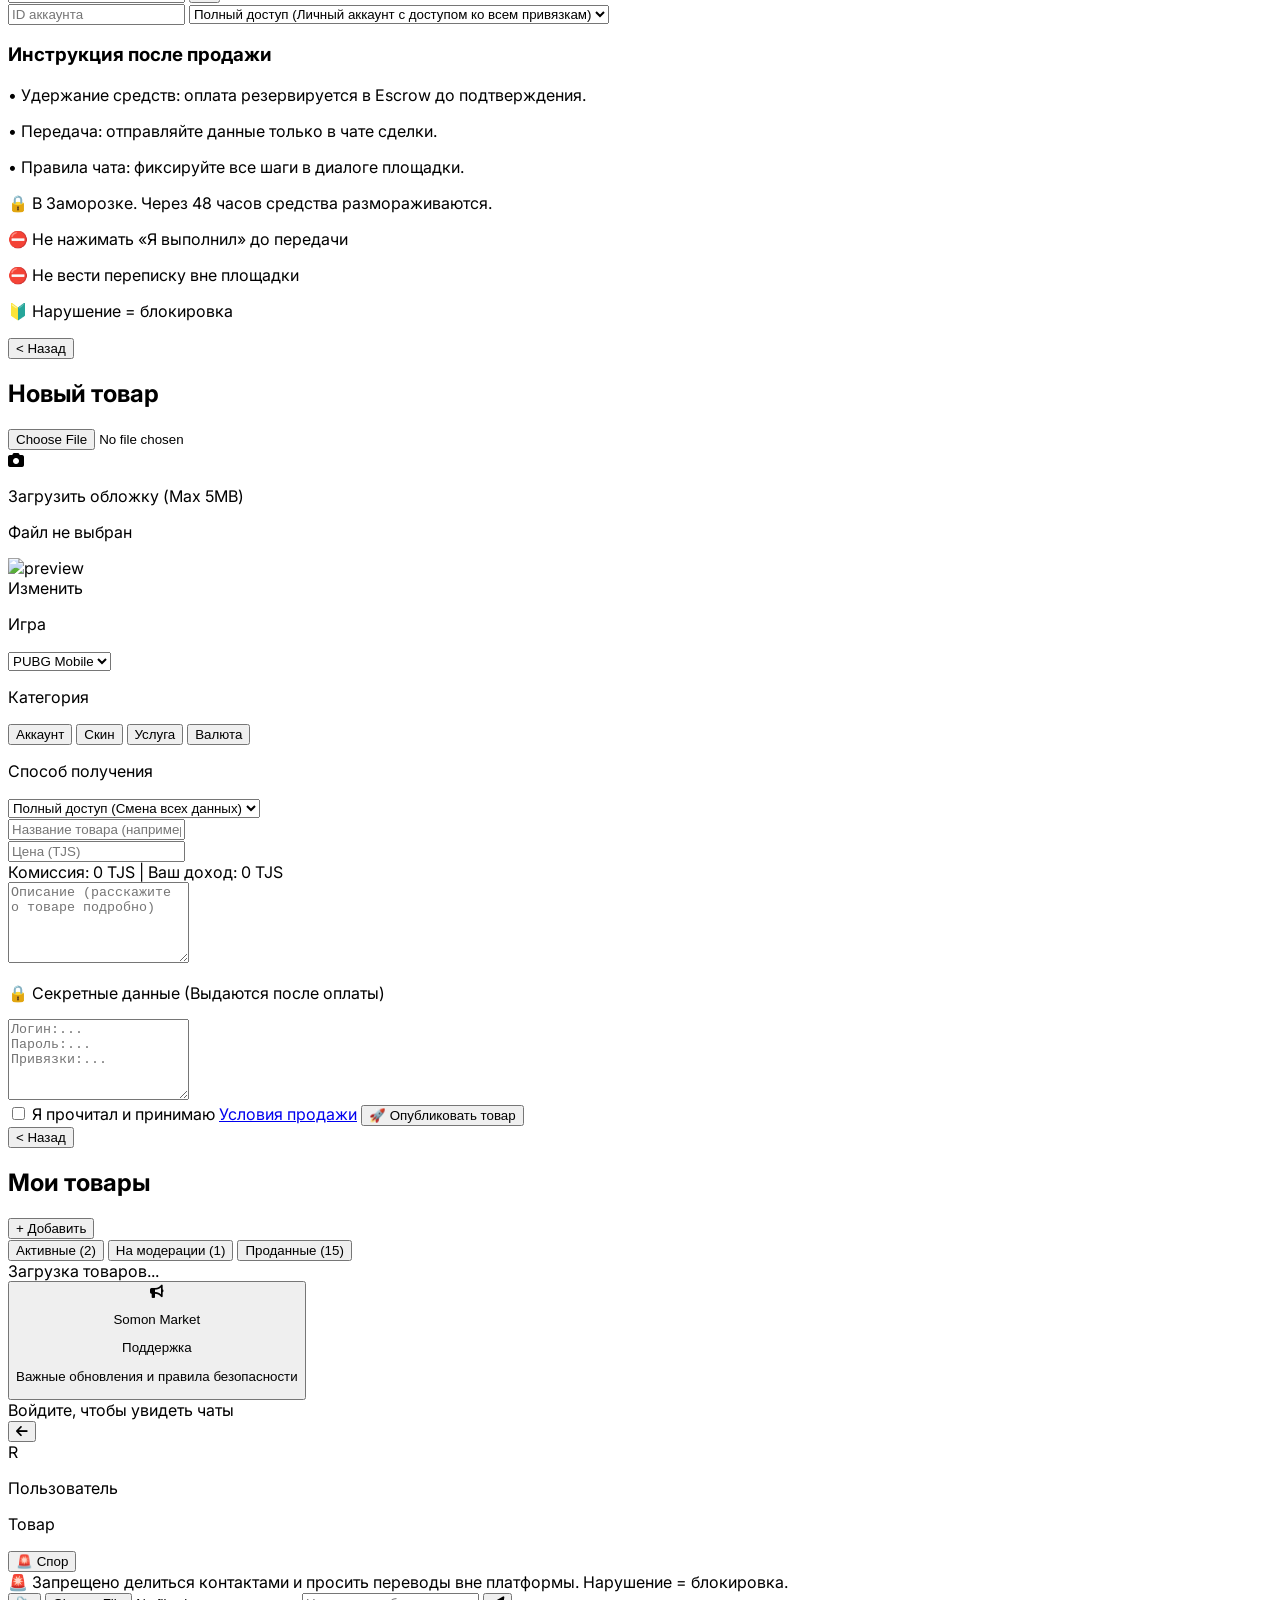
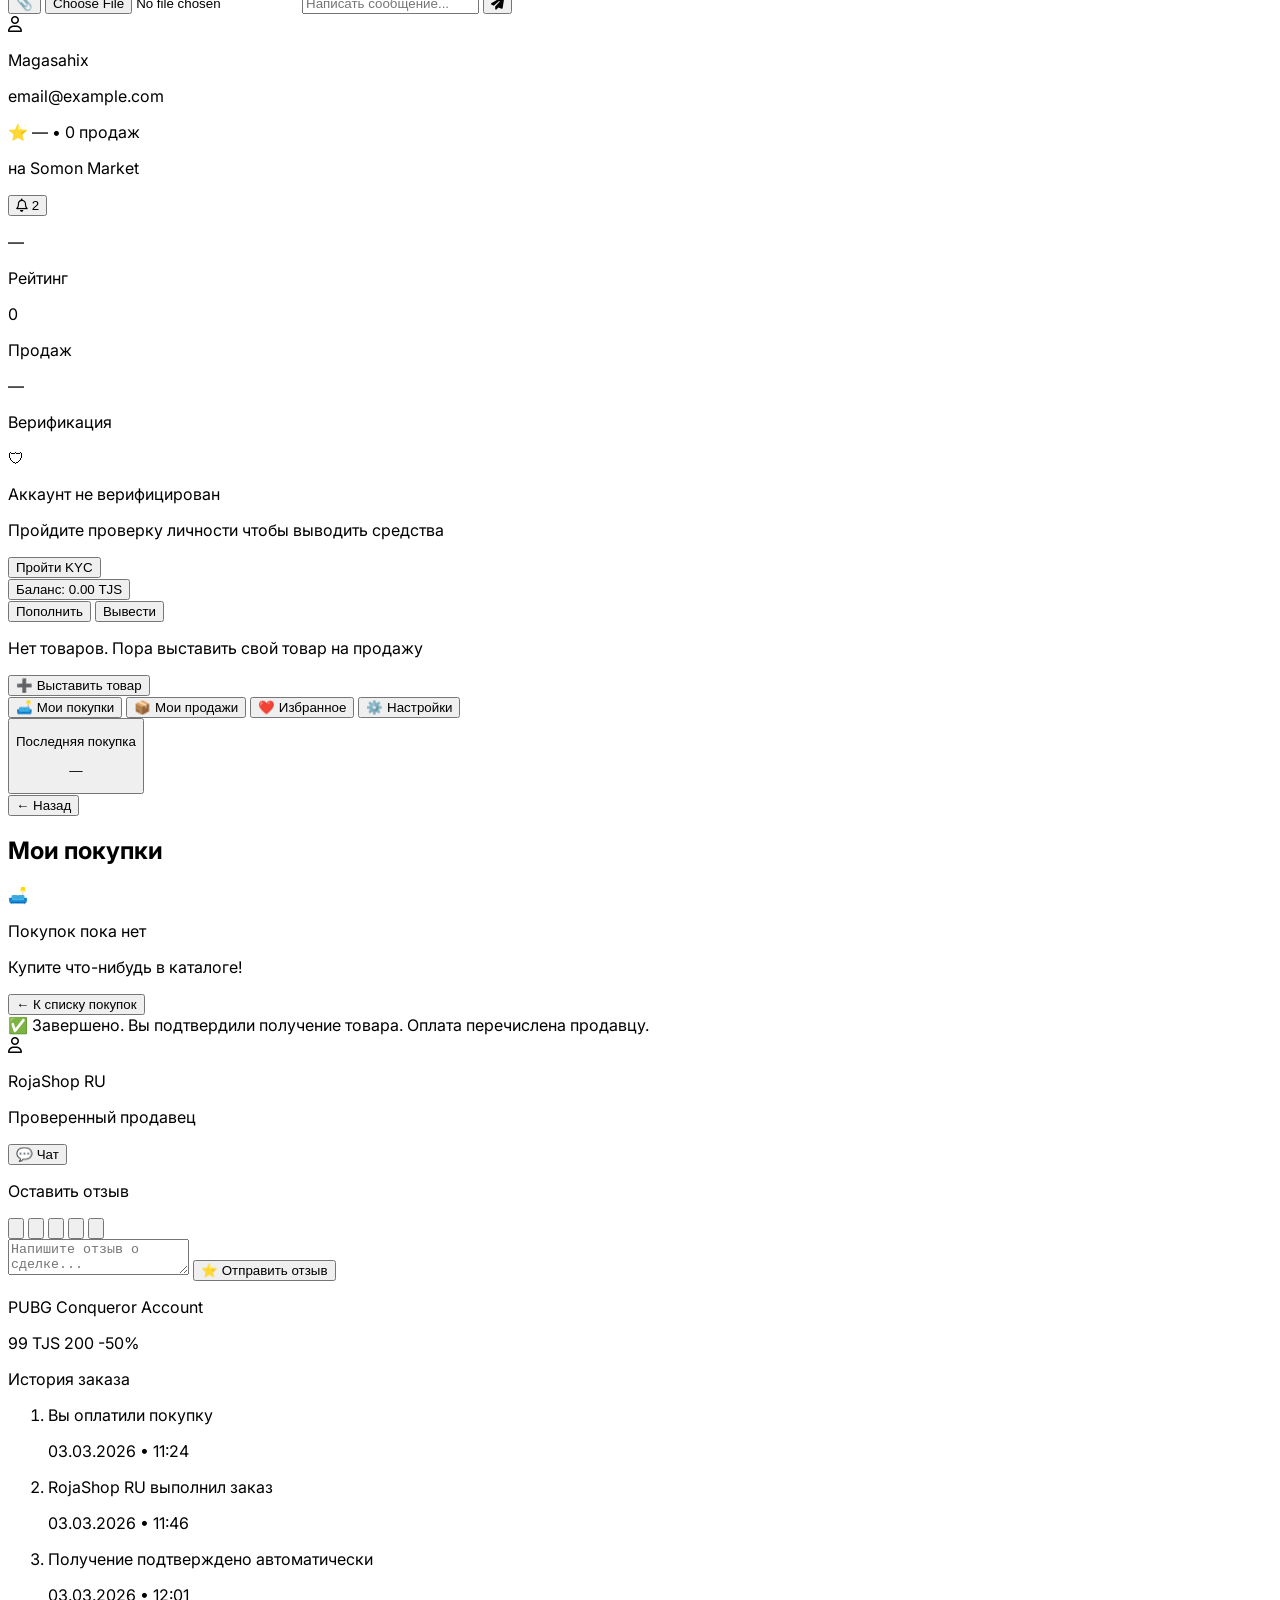
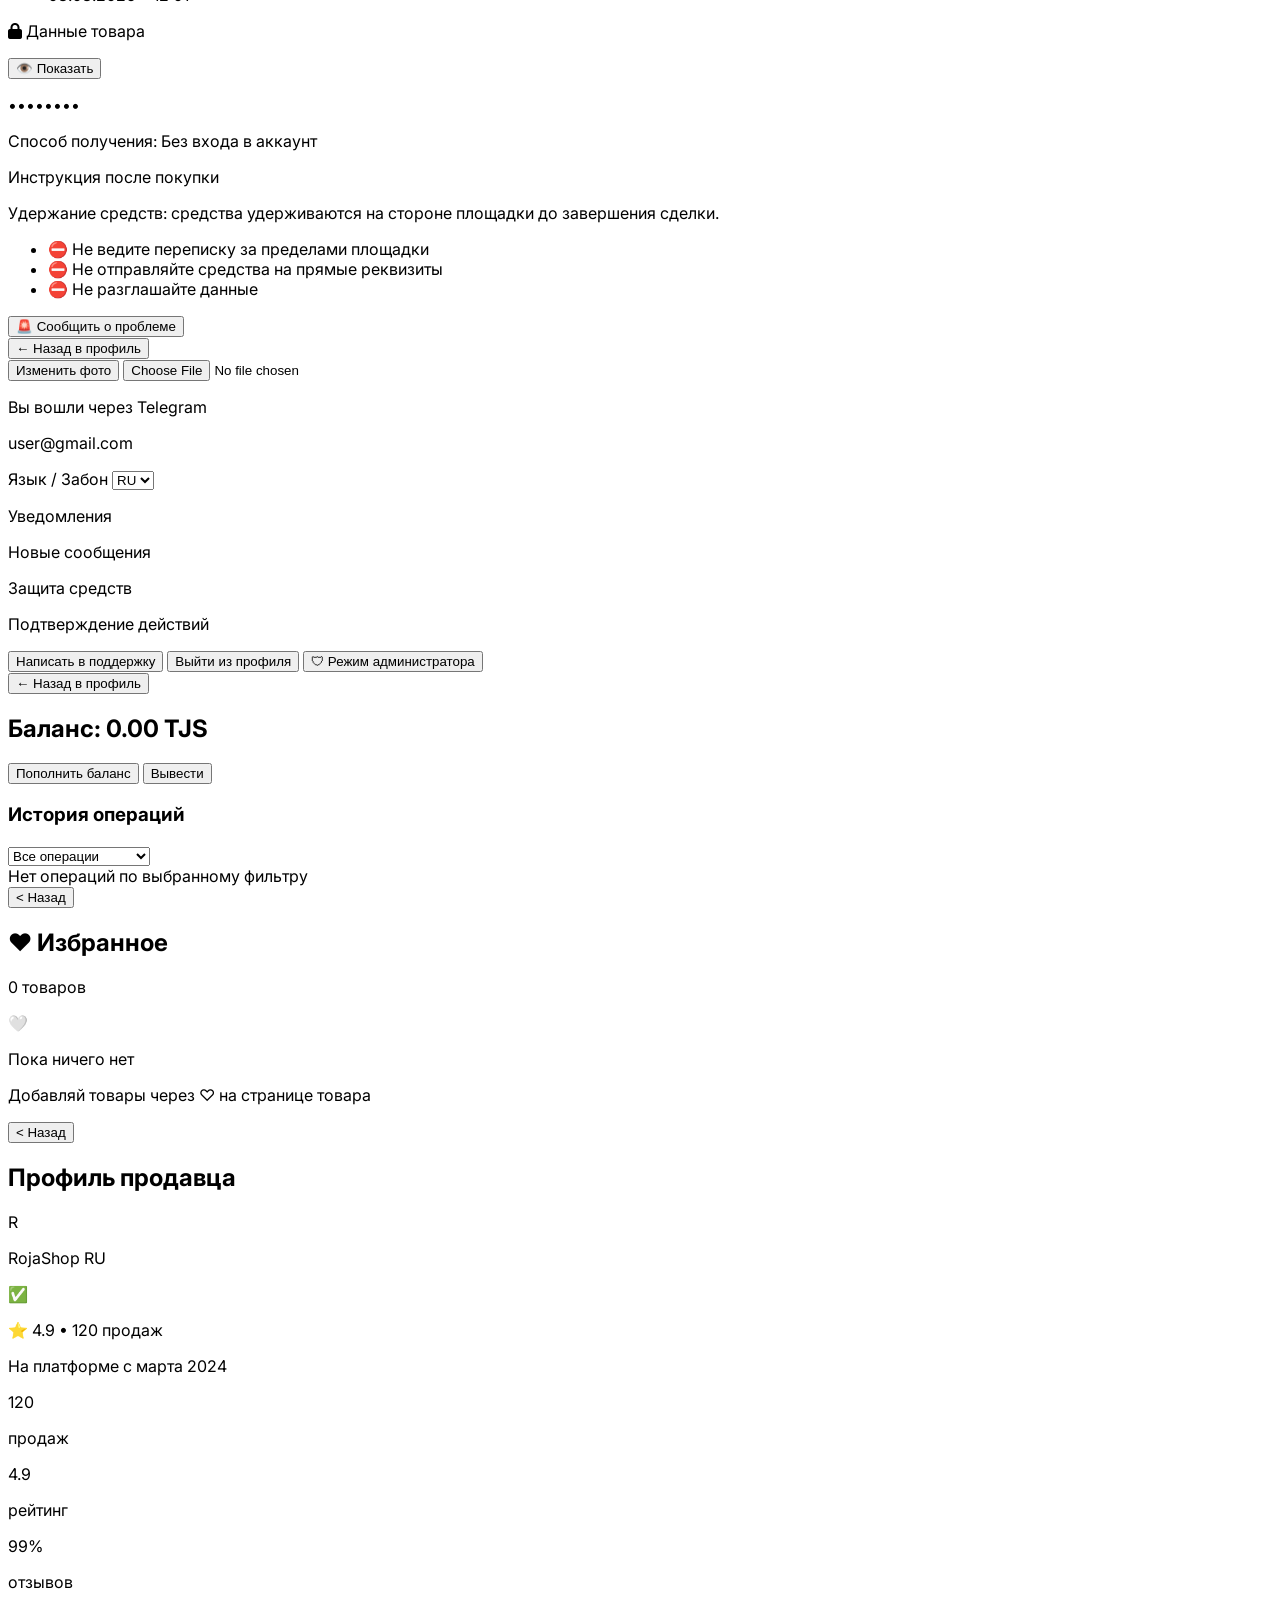
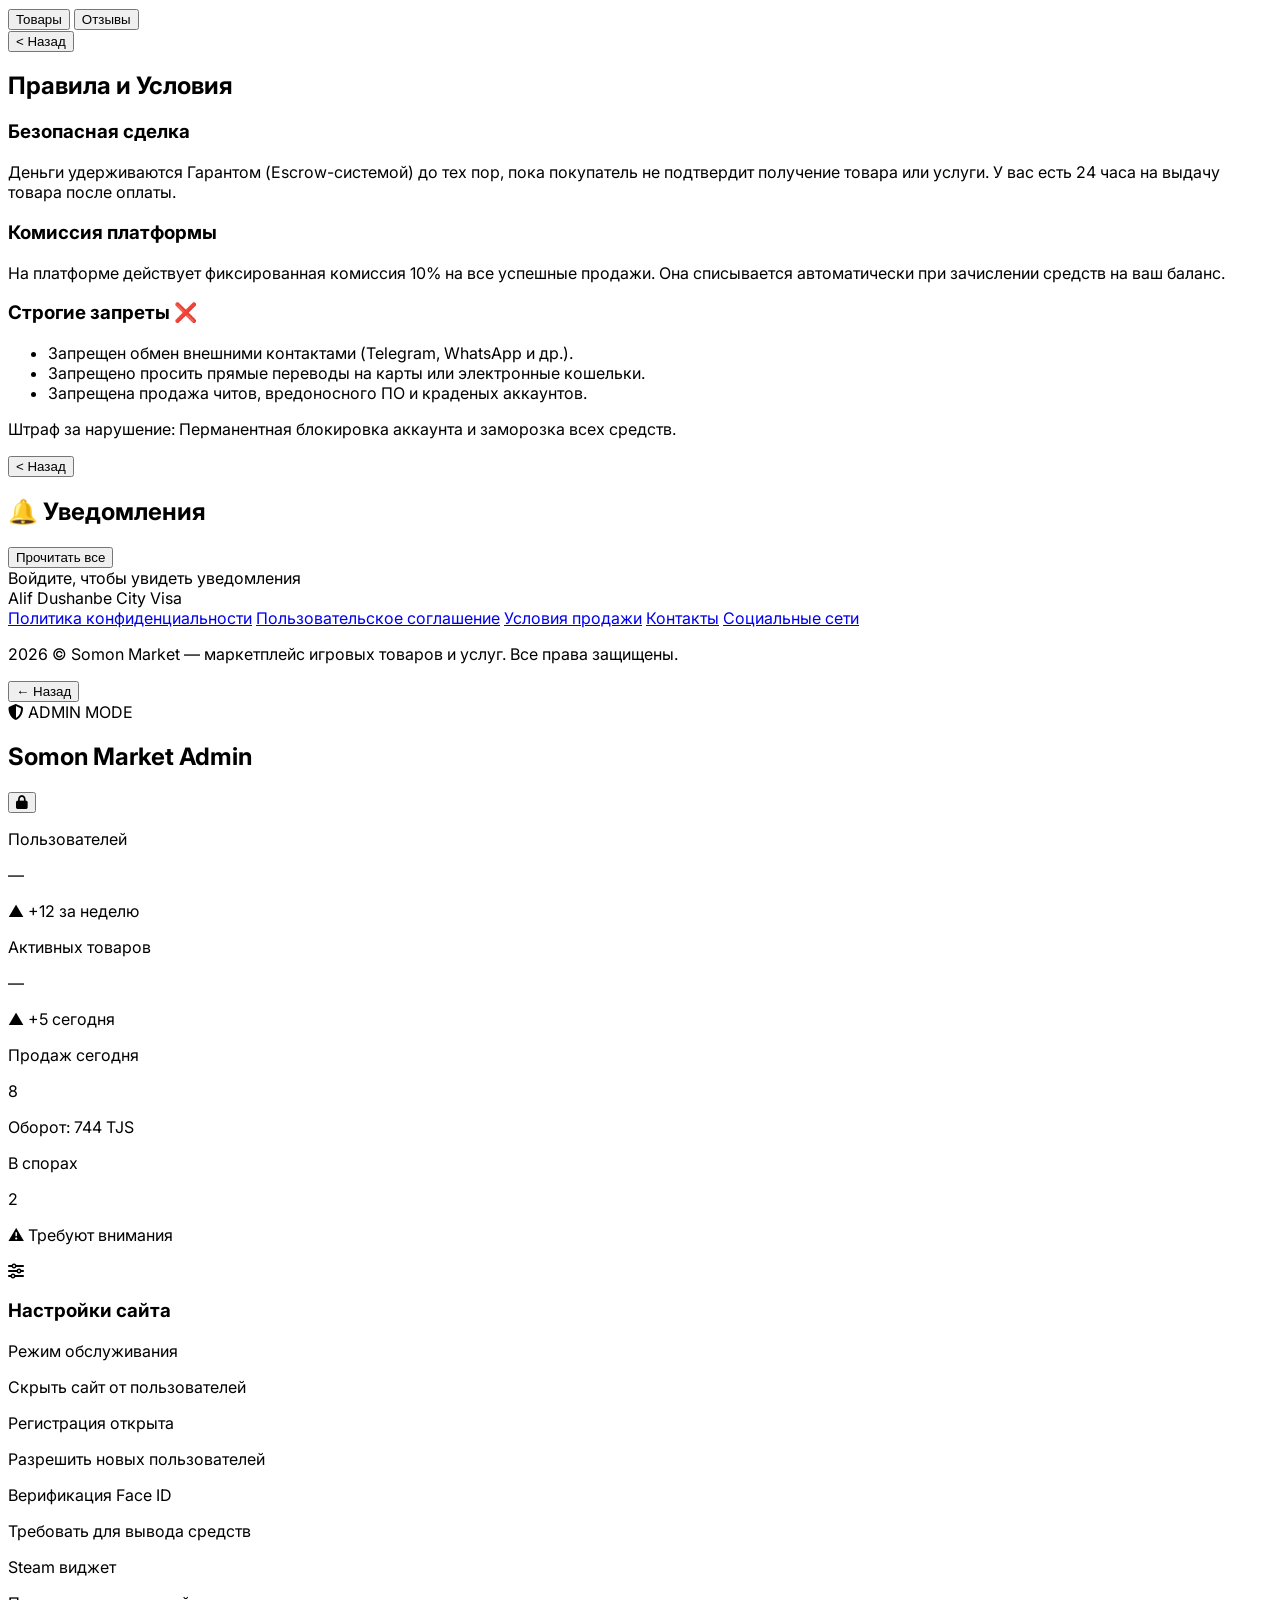
==== commit 4f955a06: "fix: profile page refresh on open, dynamic last purchase, async tgAutoLogin, light theme nav, create" ====
--- a/templates/index.html
+++ b/templates/index.html
@@ -60,6 +60,7 @@
       border-left: 3px solid #3b82f6;
       padding-left: calc(0.75rem - 3px) !important;
     }
+    html:not(.dark) .nav-btn-active { color:#2563eb !important; background:rgba(37,99,235,0.08) !important; }
     /* ── Активный пункт меню (мобильный нижний) ────────────────── */
     .nav-btn-active-mobile { color: #60a5fa !important; }
     .nav-btn-active-mobile i { filter: drop-shadow(0 0 4px #3b82f640); }
@@ -118,6 +119,42 @@
     /* chat-room overlay */
     html:not(.dark) #chatRoomOverlay             { background:#f8fafc !important; }
     html:not(.dark) #chatMessages                { background:#f1f5f9 !important; }
+
+    /* sticky page sub-headers (bg-[#0f0f0f]/95 bg-slate-800 etc) */
+    html:not(.dark) .sticky.border-b.backdrop-blur-xl { background:rgba(241,245,249,.97) !important; border-color:#e2e8f0 !important; color:#0f172a !important; }
+    html:not(.dark) .sticky.border-b.backdrop-blur-xl h2 { color:#0f172a !important; }
+
+    /* buy-button / sell-button sticky bars */
+    html:not(.dark) .sticky.bottom-\[72px\] .rounded-2xl,
+    html:not(.dark) .sticky.bottom-6 .rounded-2xl     { background:rgba(255,255,255,.97) !important; border-color:#e2e8f0 !important; }
+
+    /* dark-bg product gallery placeholders */
+    html:not(.dark) #productGallery .rounded-2xl      { background:#e2e8f0 !important; border-color:#cbd5e1 !important; }
+
+    /* secret data block (bg-slate-900) */
+    html:not(.dark) .rounded-2xl.bg-slate-900         { background:#f8fafc !important; color:#0f172a !important; border-color:#e2e8f0 !important; }
+    html:not(.dark) .rounded-2xl.bg-slate-900 textarea { background:#f1f5f9 !important; border-color:#cbd5e1 !important; color:#0f172a !important; }
+    html:not(.dark) .rounded-2xl.bg-slate-900 p       { color:#334155 !important; }
+
+    /* profileWithdrawBtn / balanceWithdrawBtn (bg-slate-900) */
+    html:not(.dark) button.bg-slate-900               { background:#475569 !important; color:#ffffff !important; }
+    html:not(.dark) button.bg-slate-900:hover         { background:#334155 !important; }
+
+    /* order thumbnail placeholder (bg-slate-800) */
+    html:not(.dark) .h-16.w-20.rounded-xl             { background:#e2e8f0 !important; border-color:#cbd5e1 !important; }
+
+    /* aside border-b border-gray-800 */
+    html:not(.dark) aside .border-b                   { border-color:#e2e8f0 !important; }
+
+    /* upload label bg-gray-900 */
+    html:not(.dark) label#addItemCoverLabel           { background:#f1f5f9 !important; border-color:#94a3b8 !important; color:#475569 !important; }
+
+    /* search dropdown */
+    html:not(.dark) #searchDropdown                   { background:#ffffff !important; border-color:#e2e8f0 !important; }
+    html:not(.dark) #searchDropdownList .divide-y     { border-color:#e2e8f0 !important; }
+
+    /* profile page last-purchase stub (static text) */
+    html:not(.dark) #openPurchasedItemBtn             { background:#ffffff !important; }
   </style>
 </head>
 <body class="min-h-screen bg-[#0f0f0f] dark-body text-slate-900 dark:text-slate-100 transition-all duration-300">
@@ -728,8 +765,8 @@
             <div class="flex-1 min-w-0">
               <p id="profileName" class="font-bold text-base">Magasahix</p>
               <p id="profileEmail" class="hidden text-xs text-slate-500 dark:text-slate-400 mt-0.5">email@example.com</p>
-              <p class="text-sm text-amber-500">⭐ 5.0 • 100+ продаж</p>
-              <p class="text-xs text-slate-500 dark:text-slate-400 mt-1">на Somon Market с марта 2026</p>
+              <p id="profileRatingInline" class="text-sm text-amber-500">⭐ — • 0 продаж</p>
+              <p id="profileMemberSince" class="text-xs text-slate-500 dark:text-slate-400 mt-1">на Somon Market</p>
             </div>
             <!-- Колокольчик уведомлений — только на мобильном (md:hidden) -->
             <button type="button" data-page="page-notifications" data-guard="1" class="nav-btn md:hidden relative shrink-0 h-10 w-10 rounded-full bg-slate-100 dark:bg-slate-800 border border-slate-200 dark:border-slate-700 flex items-center justify-center text-slate-600 dark:text-slate-300 hover:text-blue-500 transition-colors">
@@ -785,9 +822,9 @@
           <button id="openSettingsBtn" class="w-full text-left px-4 py-3">⚙️ Настройки</button>
         </div>
 
-        <button id="openPurchasedItemBtn" class="w-full rounded-2xl p-3 bg-white dark:bg-[#1e293b] border border-slate-200 dark:border-slate-700 text-left">
+        <button id="openPurchasedItemBtn" class="w-full rounded-2xl p-3 bg-white dark:bg-[#1e293b] border border-slate-200 dark:border-slate-700 text-left hidden">
           <p class="text-xs text-slate-500 dark:text-slate-400">Последняя покупка</p>
-          <p class="text-sm font-semibold mt-1">PUBG Conqueror Account • Нажмите, чтобы открыть заказ</p>
+          <p id="lastPurchaseTitle" class="text-sm font-semibold mt-1">—</p>
         </button>
       </section>
 
@@ -1629,16 +1666,18 @@
           console.error('authTelegramBtn login error:', error);
         }
         finalizeAuthSuccess();
+        if (currentUserId) { _notifsLoaded = false; loadNotifications(); }
       });
 
       // Авто-логин через TG при открытии сайта в WebApp
-      (function tgAutoLogin() {
+      (async function tgAutoLogin() {
         const user = tg?.initDataUnsafe?.user;
         if (user && !isLoggedIn) {
           try {
             updateProfileFromTelegram(user);
-            registerTelegramUser(user).catch(() => {});
+            await registerTelegramUser(user);
             finalizeAuthSuccess();
+            if (currentUserId) { _notifsLoaded = false; loadNotifications(); }
           } catch(_) {}
         }
       })();
@@ -2461,6 +2500,12 @@
             name: userName,
             picture: userAvatar,
             sub: userSub,
+          }).then(() => {
+            // После регистрации currentUserId установлен — перезагружаем уведомления и профиль
+            if (currentUserId) {
+              _notifsLoaded = false;
+              loadNotifications();
+            }
           });
           showToast(`✅ Успешный вход через Google: ${userName}`, 'success');
         } catch (error) {
@@ -2554,9 +2599,52 @@
         const ratingEl  = document.getElementById('profileRating');
         const salesEl   = document.getElementById('profileSalesCount');
         const verifiedEl = document.getElementById('profileVerifiedBadge');
-        if (ratingEl)   ratingEl.textContent   = user.avg_rating != null ? Number(user.avg_rating).toFixed(1) : '—';
-        if (salesEl)    salesEl.textContent    = user.sales_count ?? 0;
-        if (verifiedEl) verifiedEl.textContent = user.kyc_status === 'approved' ? '✓' : '—';
+        const ratingInline = document.getElementById('profileRatingInline');
+        const memberSince = document.getElementById('profileMemberSince');
+        const ratingStr = user.avg_rating != null ? Number(user.avg_rating).toFixed(1) : '—';
+        const salesStr  = user.sales_count ?? 0;
+        if (ratingEl)    ratingEl.textContent    = ratingStr;
+        if (salesEl)     salesEl.textContent     = salesStr;
+        if (verifiedEl)  verifiedEl.textContent  = user.kyc_status === 'approved' ? '✓' : '—';
+        if (ratingInline) ratingInline.textContent = `⭐ ${ratingStr} • ${salesStr} продаж`;
+        if (memberSince && user.created_at) {
+          try {
+            const d = new Date(user.created_at);
+            memberSince.textContent = 'на Somon Market с ' + d.toLocaleDateString('ru-RU', { month: 'long', year: 'numeric' });
+          } catch(_) {}
+        }
+      }
+
+      async function refreshProfilePage() {
+        if (!currentUserId) return;
+        try {
+          const res = await fetch(`${API_BASE_URL}/api/users/${currentUserId}`);
+          if (res.ok) {
+            const userData = await res.json();
+            applyUserBalance(Number(userData.balance || 0));
+            loadUserProfileStats(userData);
+          }
+          // Загружаем последнюю покупку
+          const oRes = await fetch(`${API_BASE_URL}/api/orders/buyer/${currentUserId}`);
+          if (oRes.ok) {
+            const orders = await oRes.json();
+            const lastOrder = orders[0];
+            const btn = document.getElementById('openPurchasedItemBtn');
+            const titleEl = document.getElementById('lastPurchaseTitle');
+            if (lastOrder && btn && titleEl) {
+              titleEl.textContent = `Заказ #${lastOrder.id} • ${lastOrder.status === 'COMPLETED' ? 'Завершён' : lastOrder.status === 'PAID' ? 'Оплачен' : lastOrder.status}`;
+              btn.classList.remove('hidden');
+              btn.onclick = () => {
+                window._orderDetailOpened = true;
+                window._viewingOrder = lastOrder;
+                switchPage('page-order-details');
+                document.getElementById('orderDetailsTitle').textContent = `Заказ #${lastOrder.id}`;
+                document.getElementById('purchasesListView')?.classList.add('hidden');
+                document.getElementById('orderDetailView')?.classList.remove('hidden');
+              };
+            }
+          }
+        } catch(_) {}
       }
 
       async function registerGoogleUser(user) {
@@ -2564,7 +2652,7 @@
           if (!user?.email || !user?.name) {
             return;
           }
-          await fetch(`${API_BASE_URL}/api/auth/google`, {
+          const response = await fetch(`${API_BASE_URL}/api/auth/google`, {
             method: 'POST',
             headers: { 'Content-Type': 'application/json' },
             body: JSON.stringify({
@@ -2574,6 +2662,12 @@
               sub: user.sub || null,
             })
           });
+          if (response.ok) {
+            const backendUser = await response.json();
+            currentUserId = backendUser?.id ?? null;
+            applyUserBalance(Number(backendUser?.balance || 0));
+            loadUserProfileStats(backendUser);
+          }
         } catch (error) {
           console.error('registerGoogleUser error:', error);
         }
@@ -2596,6 +2690,8 @@
           isLoggedIn = true;
           updateProfileFromTelegram(user);
           await registerTelegramUser(user);
+          // После авторизации сразу загружаем уведомления (значок)
+          if (currentUserId) { _notifsLoaded = false; loadNotifications(); }
         } catch (error) {
           console.error('initTelegramAutoAuth error:', error);
           showToast('Ошибка соединения с сервером', 'error');
@@ -3162,6 +3258,7 @@
         }
         if (pageId === 'page-my-items') loadMyItems();
         if (pageId === 'page-balance') loadBalanceHistory();
+        if (pageId === 'page-profile') refreshProfilePage();
         if (pageId === 'page-order') startAutoConfirmTimer(Date.now() + 48 * 3600 * 1000);
         if (pageId === 'page-favorites') renderFavoritesPage();
         if (pageId === 'page-notifications') loadNotifications();
@@ -3549,7 +3646,7 @@
             <button type="button" class="purchase-item-btn w-full rounded-2xl p-3 bg-white dark:bg-[#1e293b] border border-slate-200 dark:border-slate-700 text-left flex items-center gap-3 hover:border-blue-500 transition-colors" data-order-id="${o.id}">
               <div class="h-12 w-12 rounded-xl bg-slate-200 dark:bg-slate-700 shrink-0 flex items-center justify-center text-xl">🎮</div>
               <div class="flex-1 min-w-0">
-                <p class="text-sm font-semibold truncate">Заказ #${o.id} — ${escapeHTML(String(o.item_id || ''))}</p>
+                <p class="text-sm font-semibold truncate">Заказ #${o.id}</p>
                 <p class="text-xs text-slate-400 mt-0.5">${new Date(o.created_at).toLocaleDateString('ru-RU')}</p>
               </div>
               <div class="shrink-0">
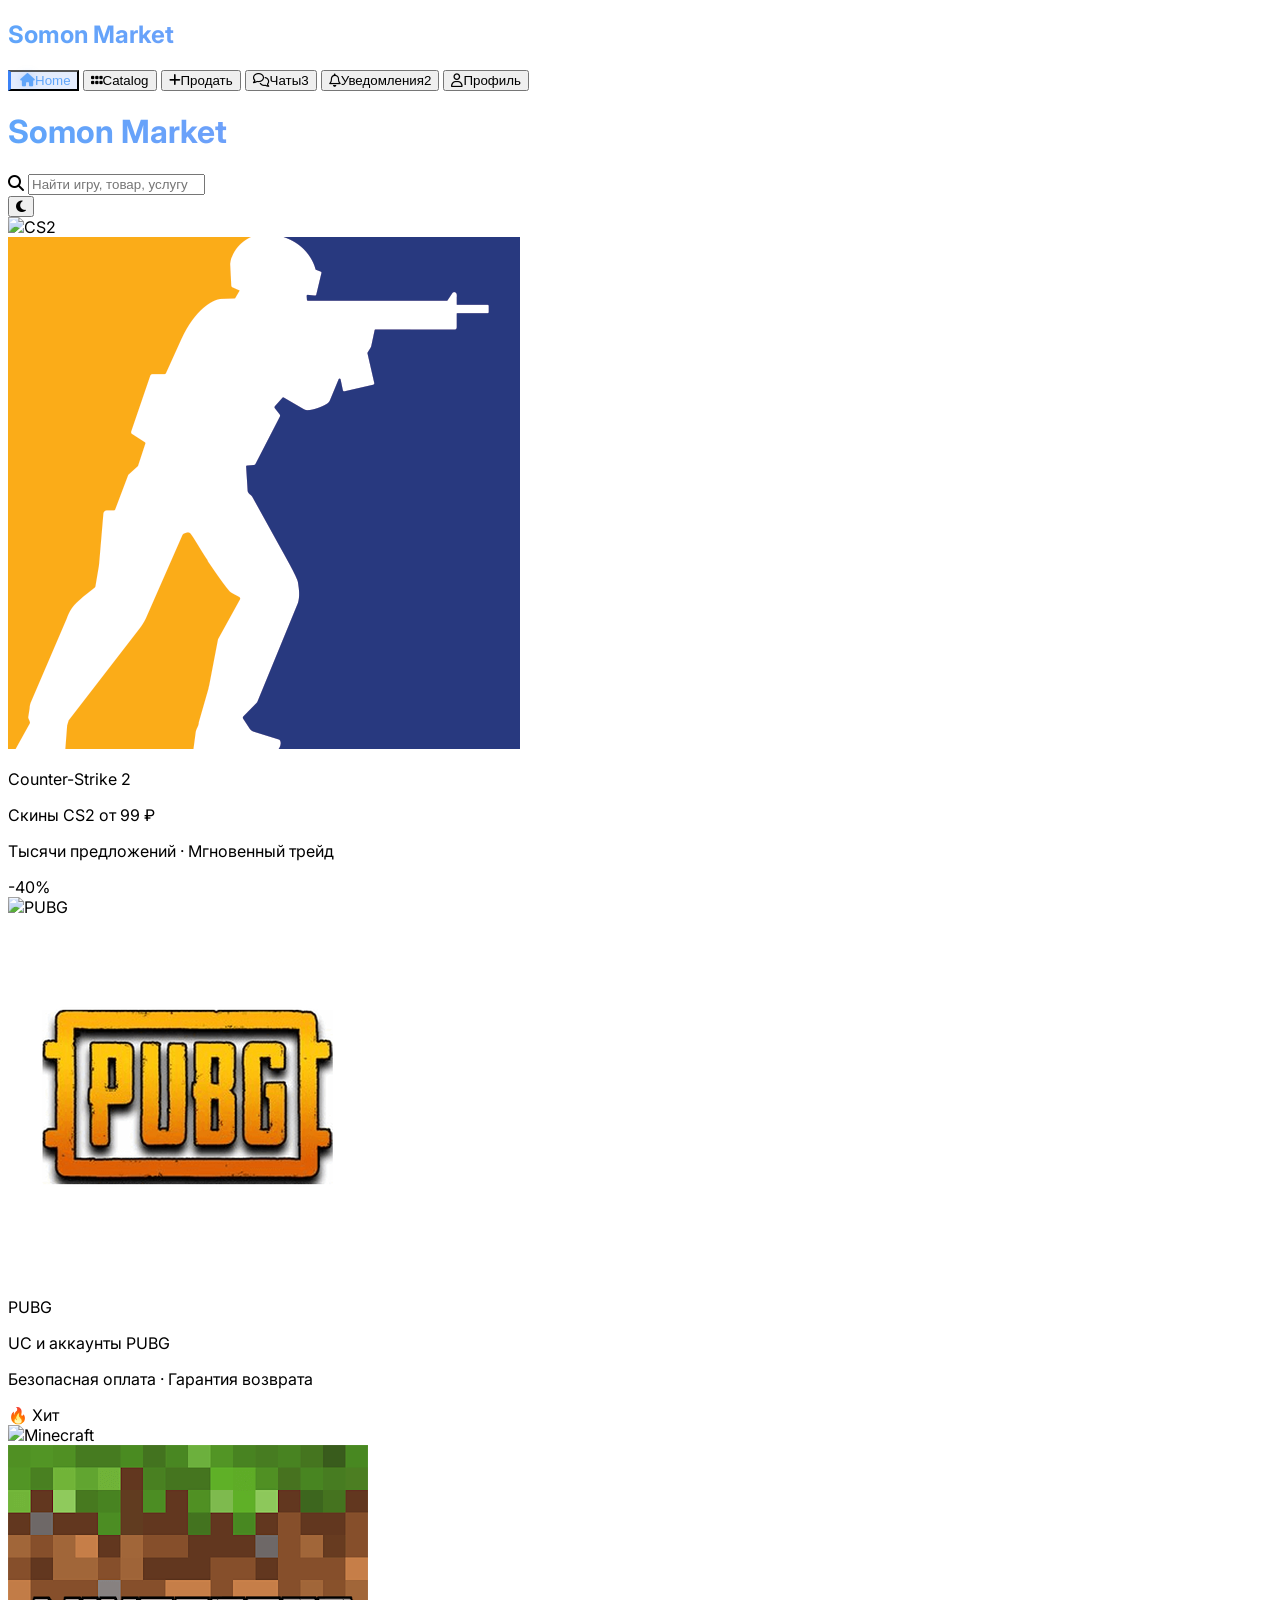
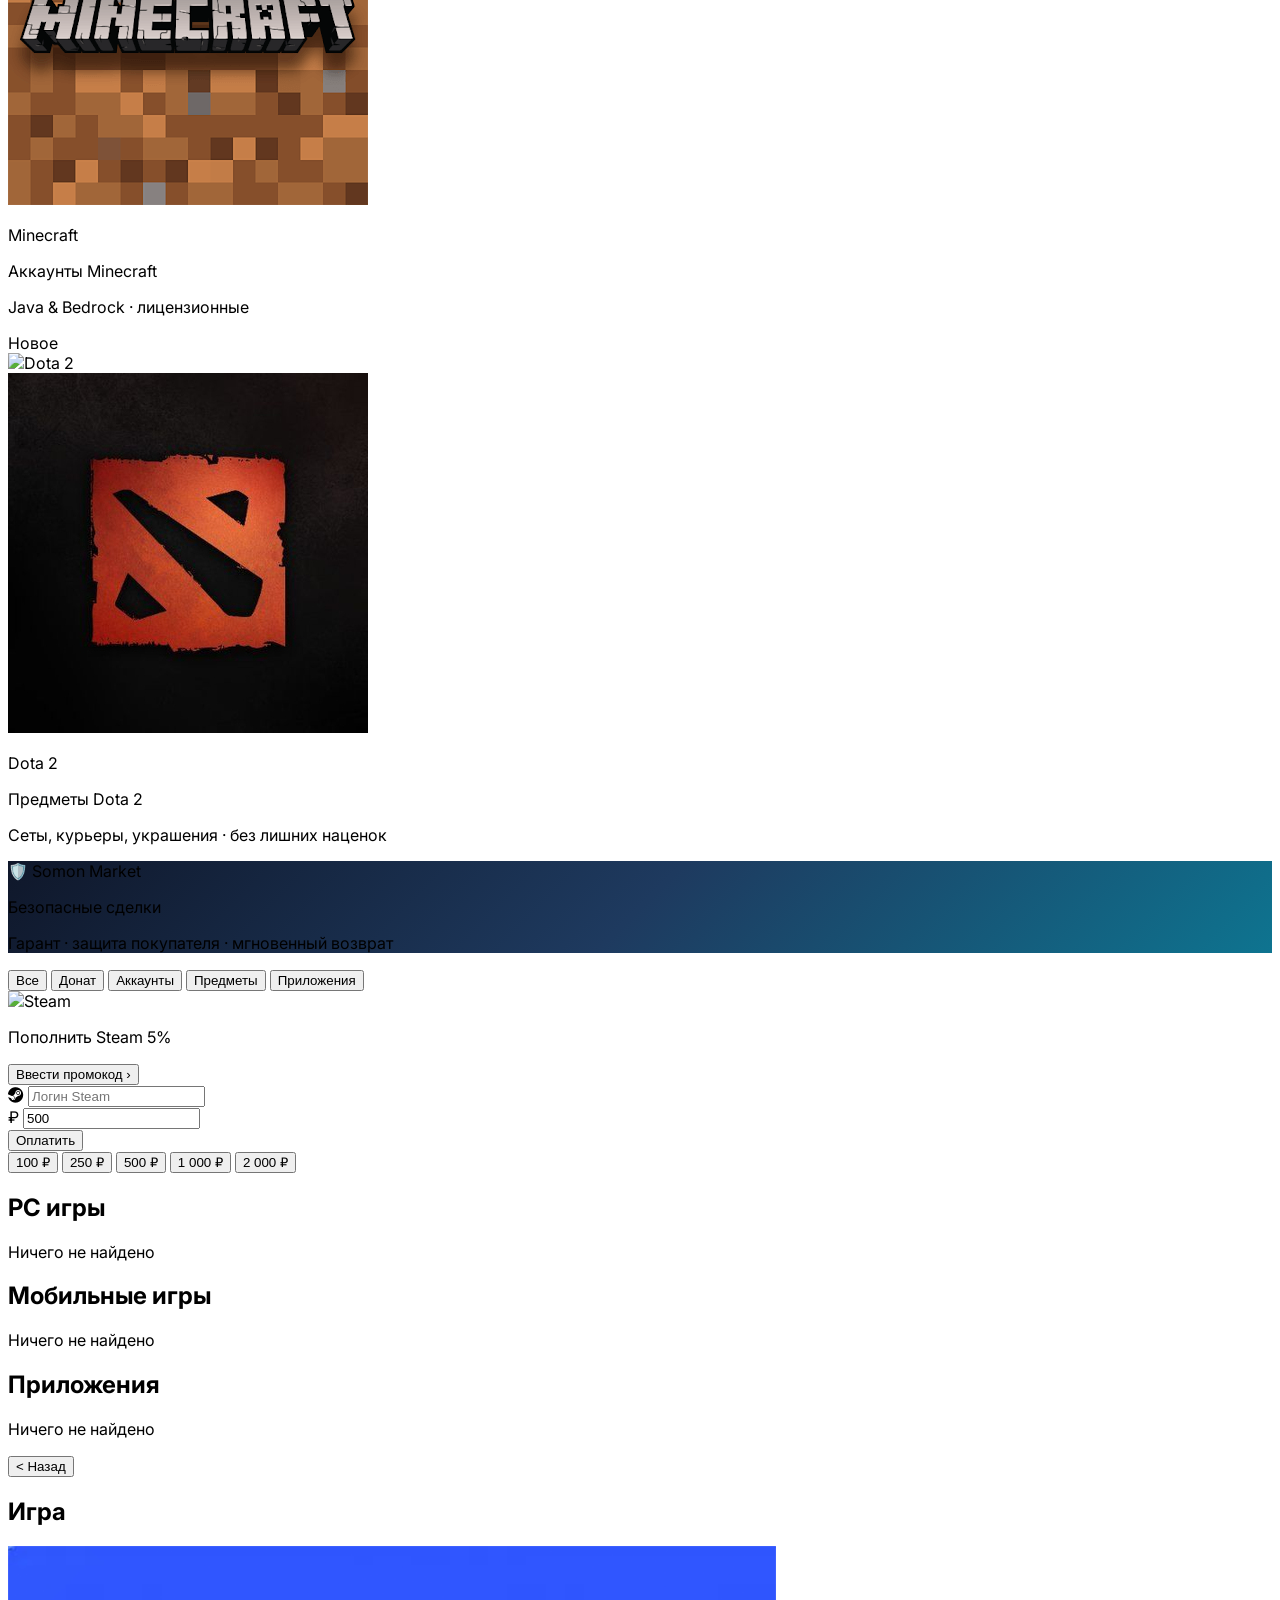
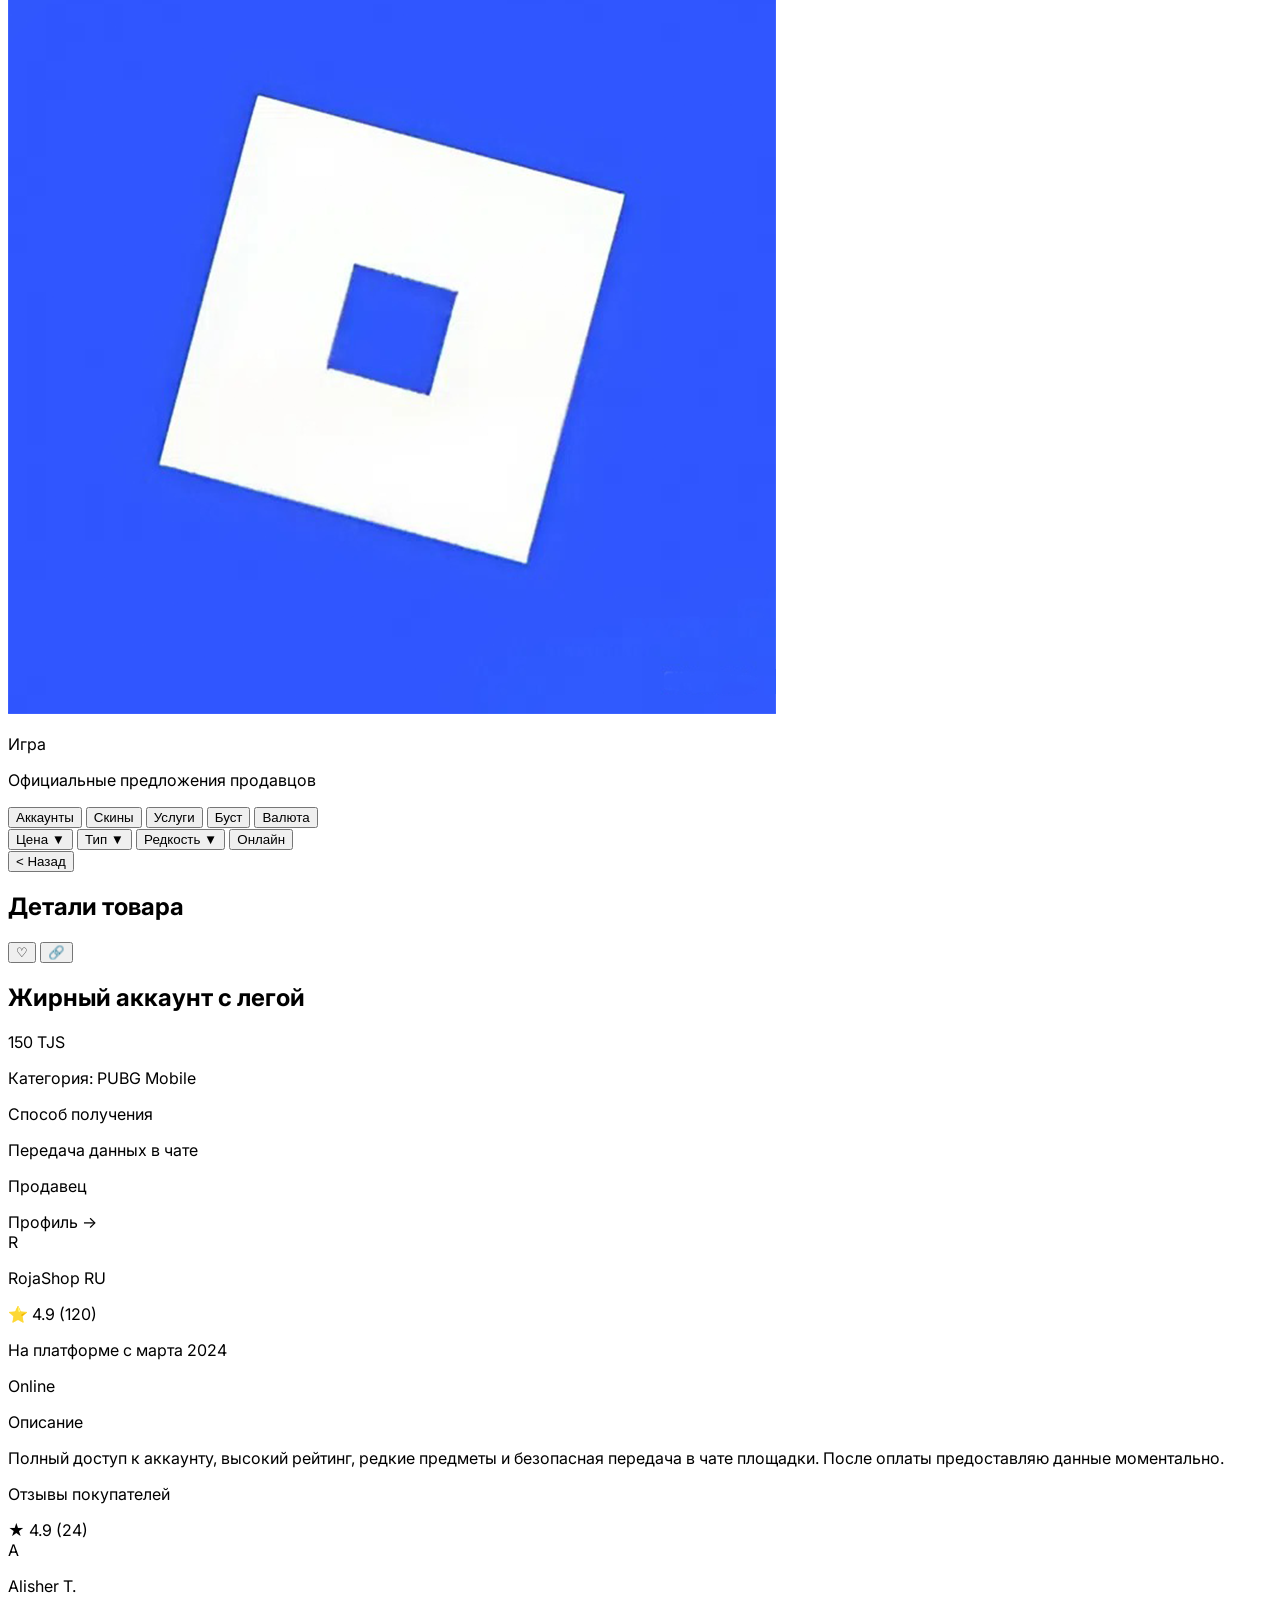
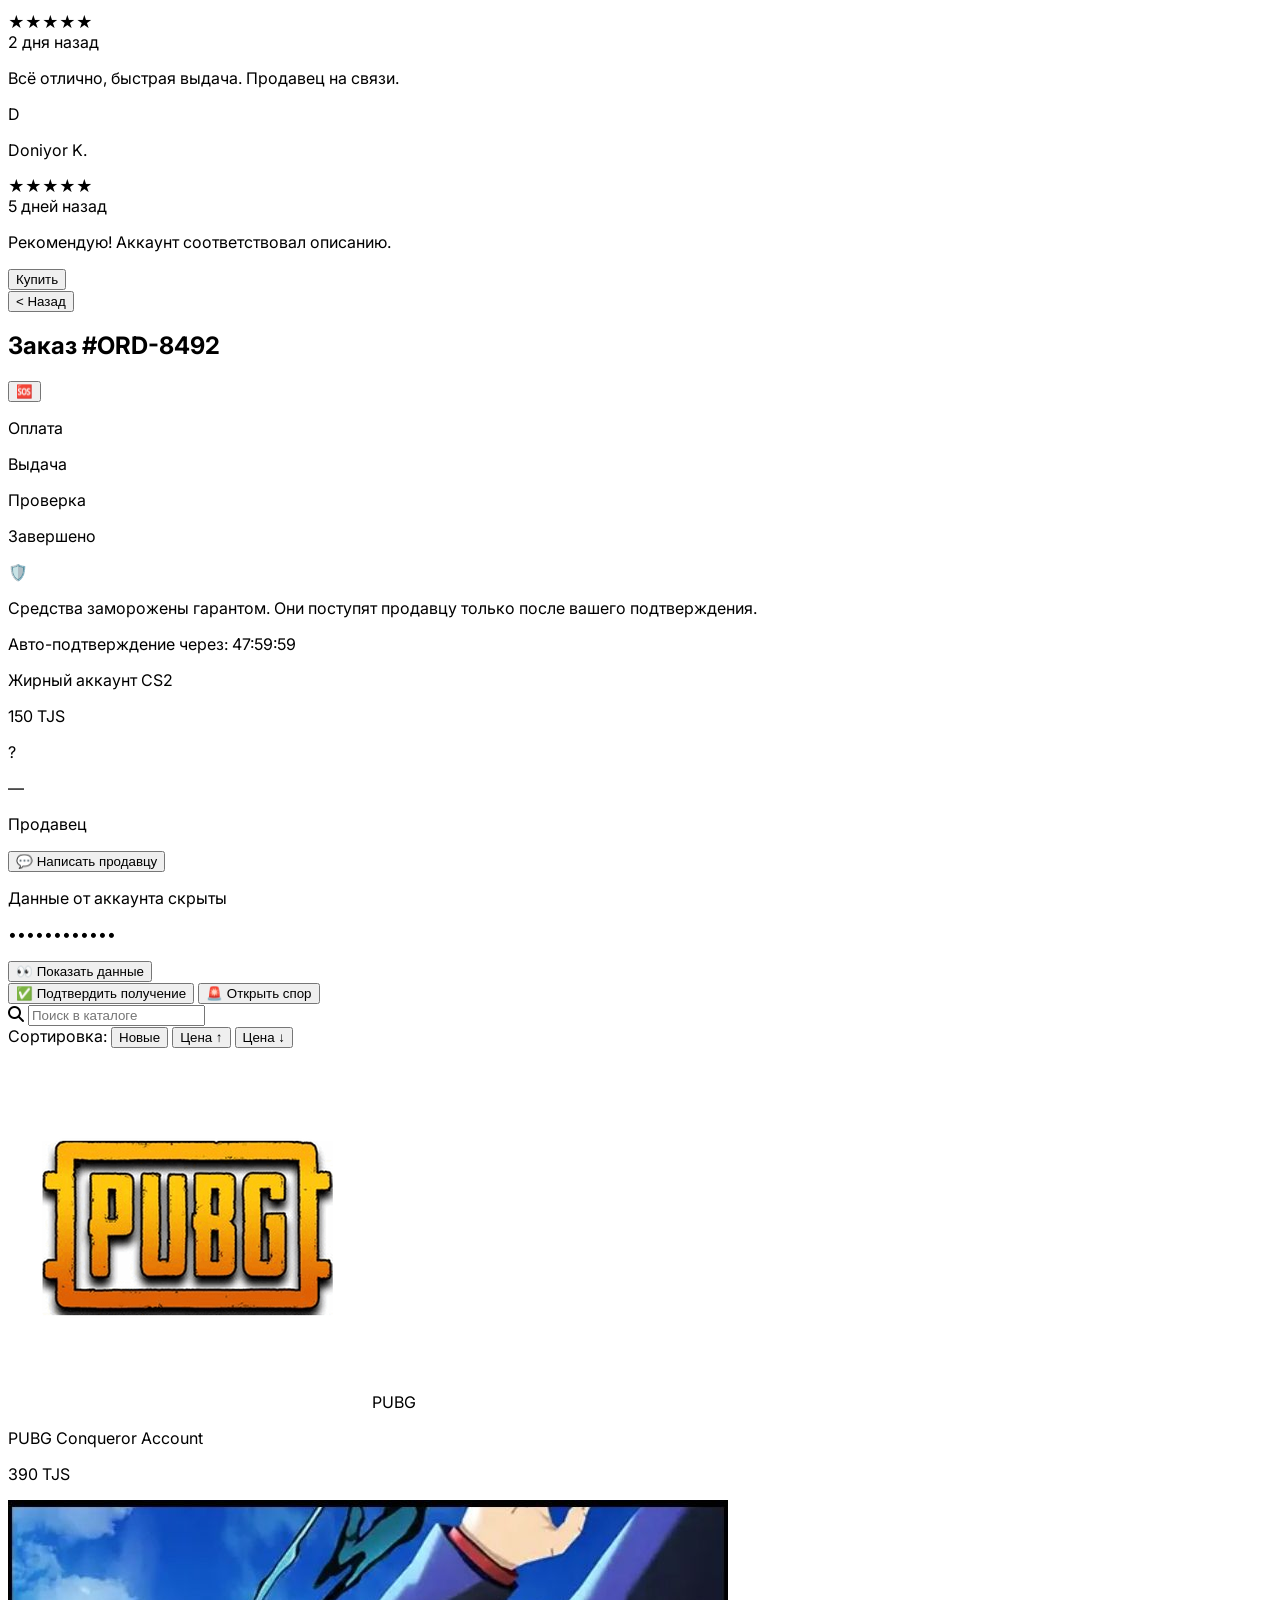
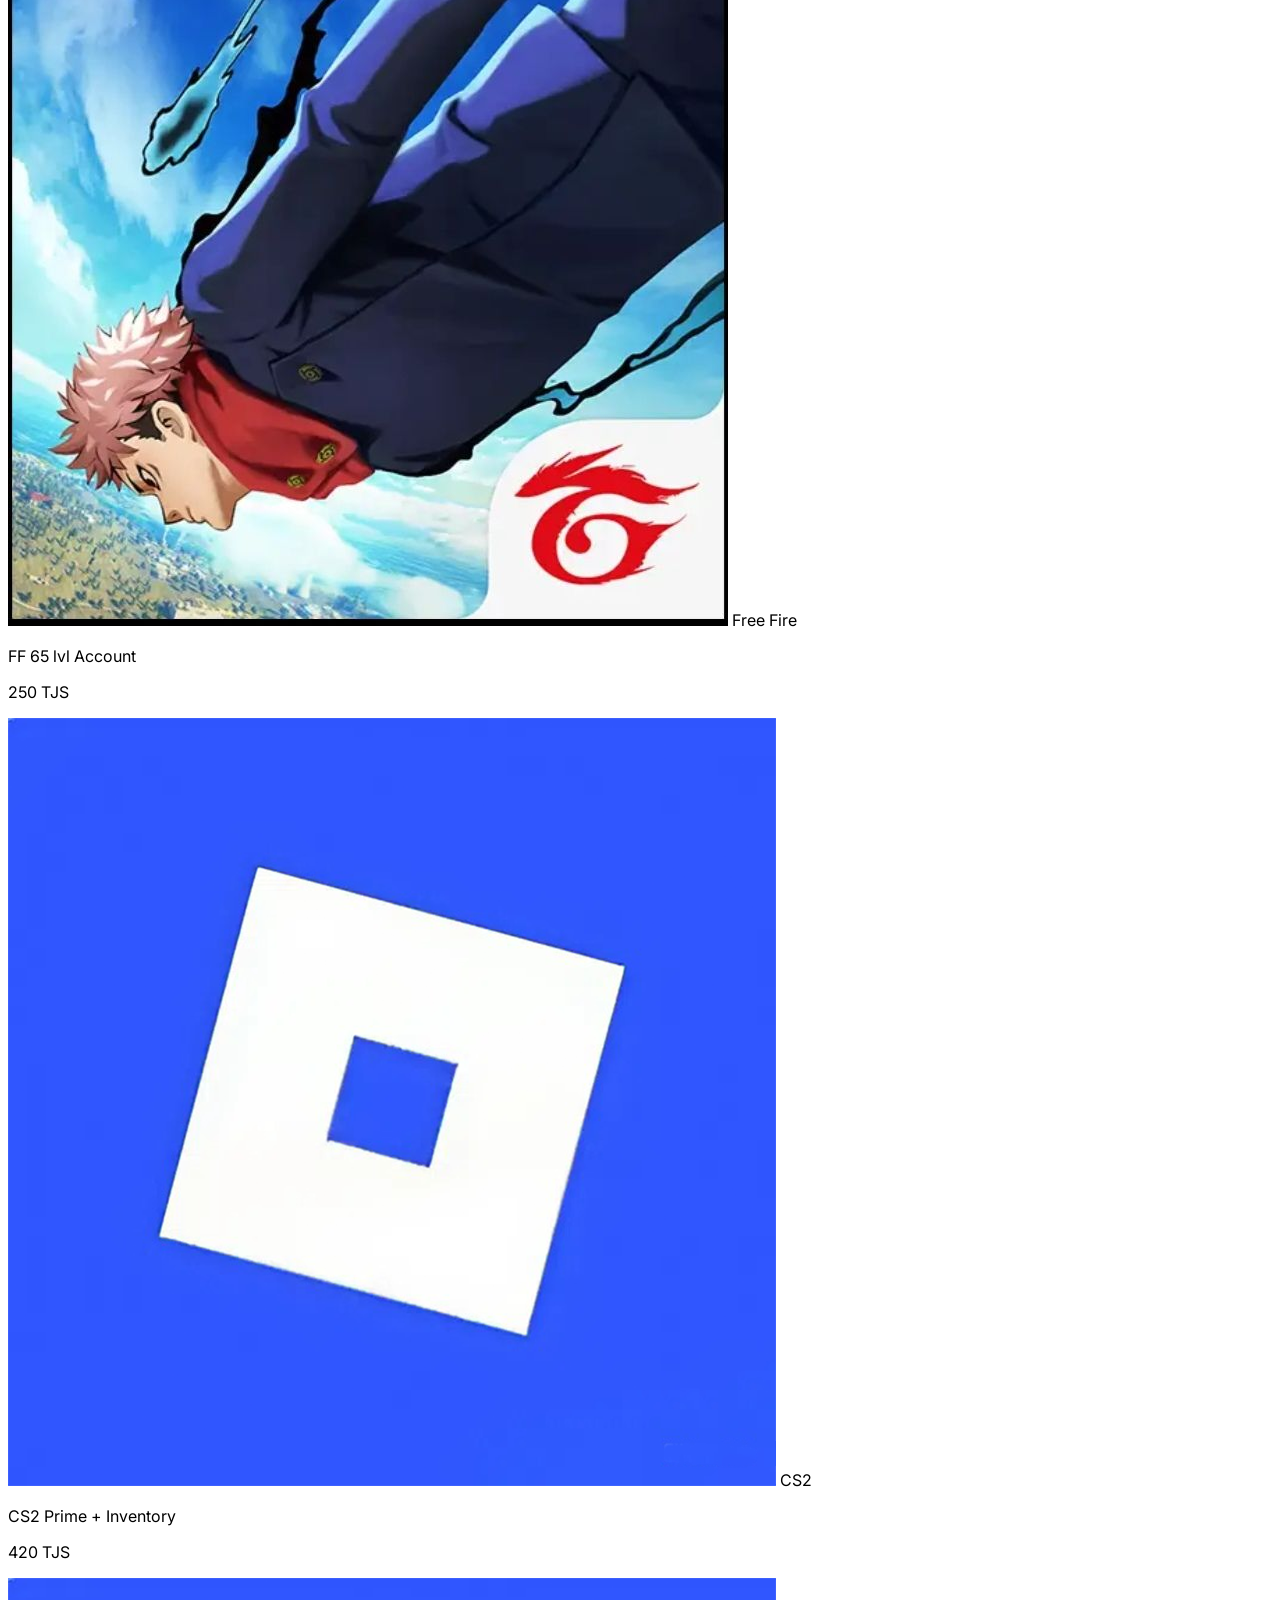
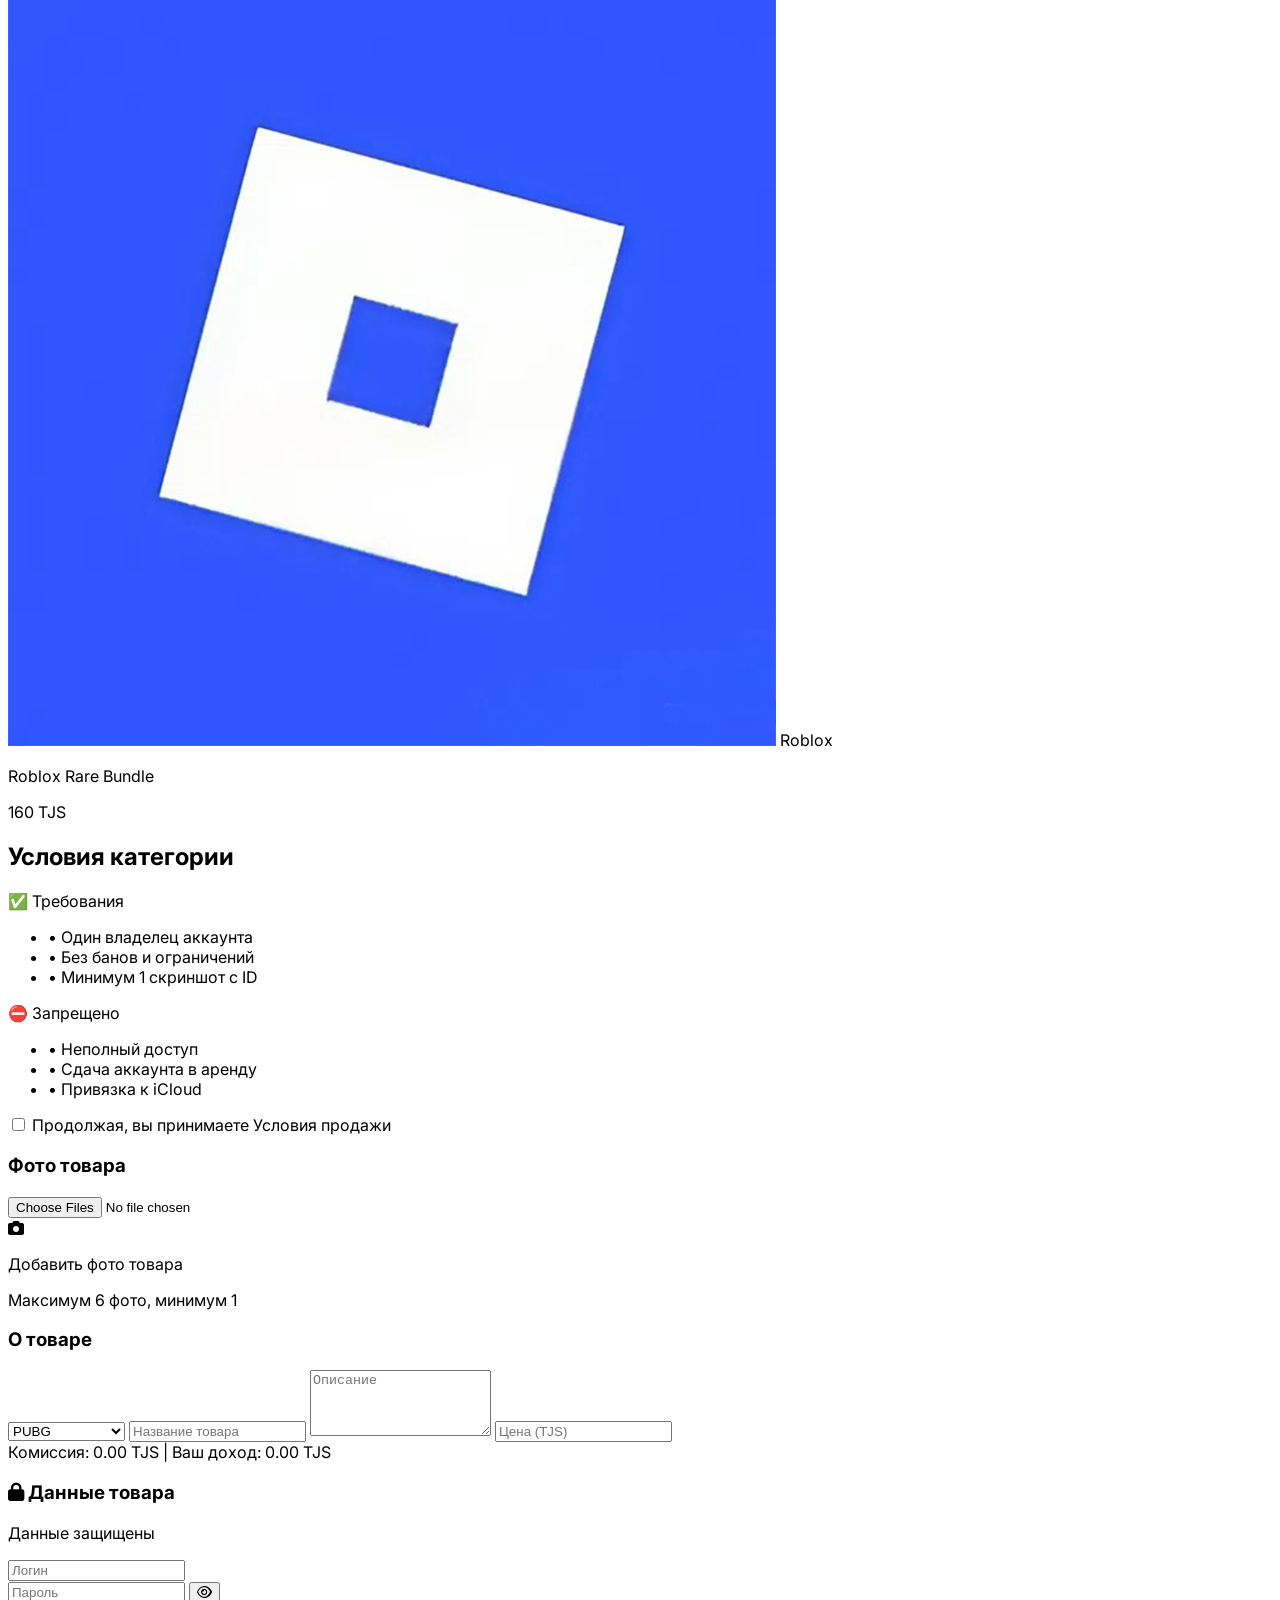
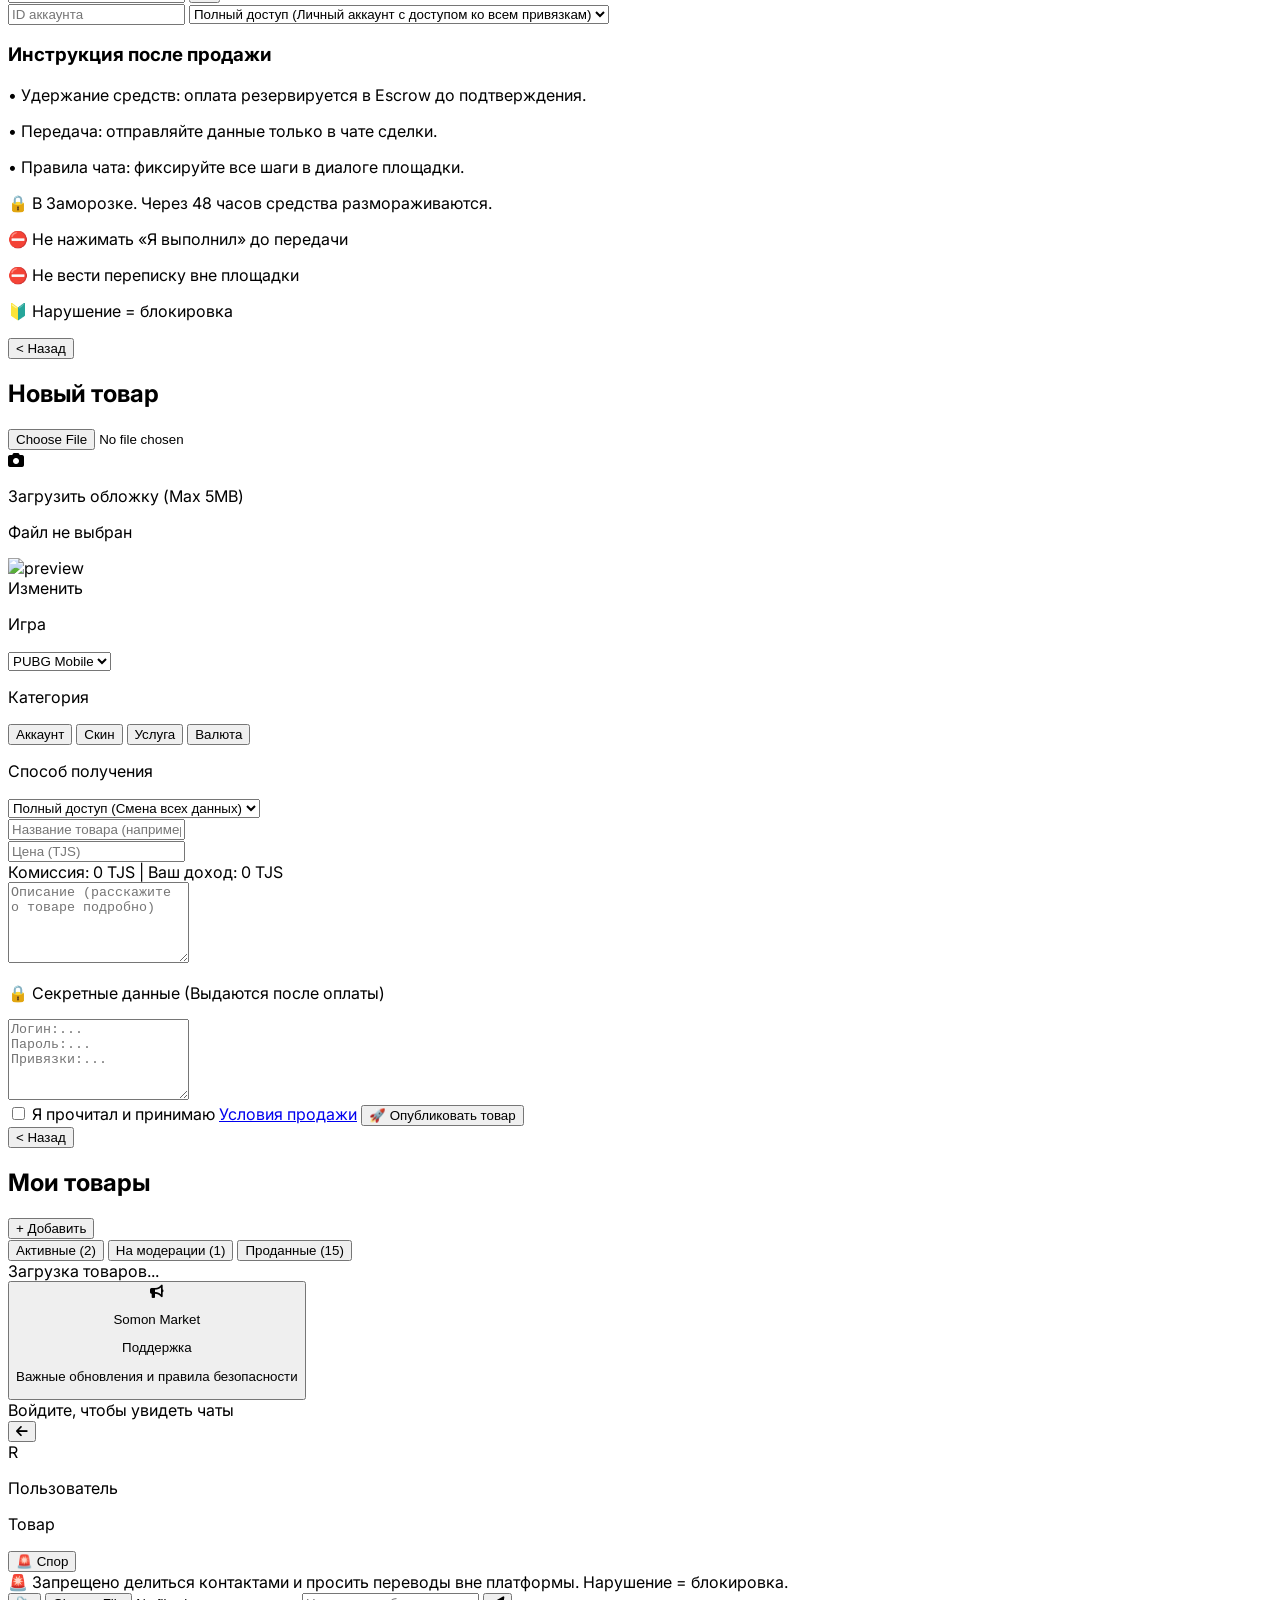
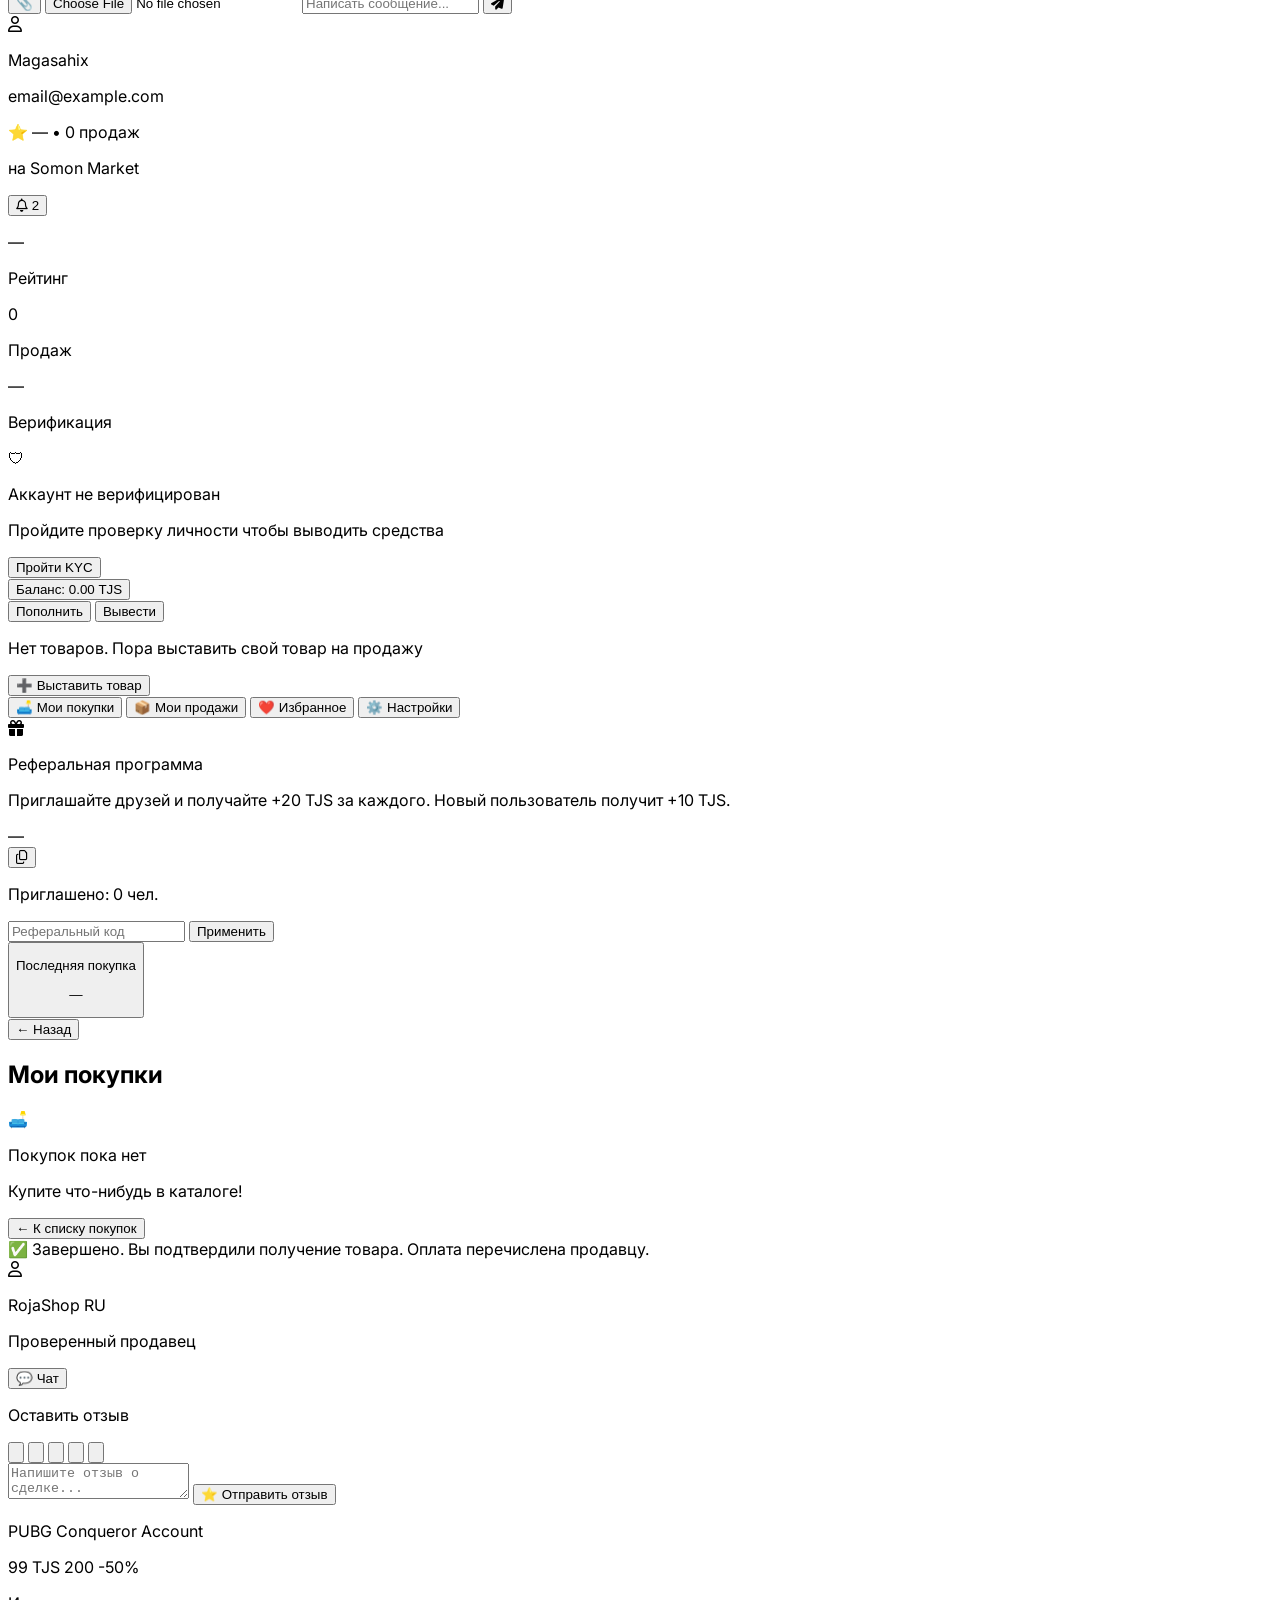
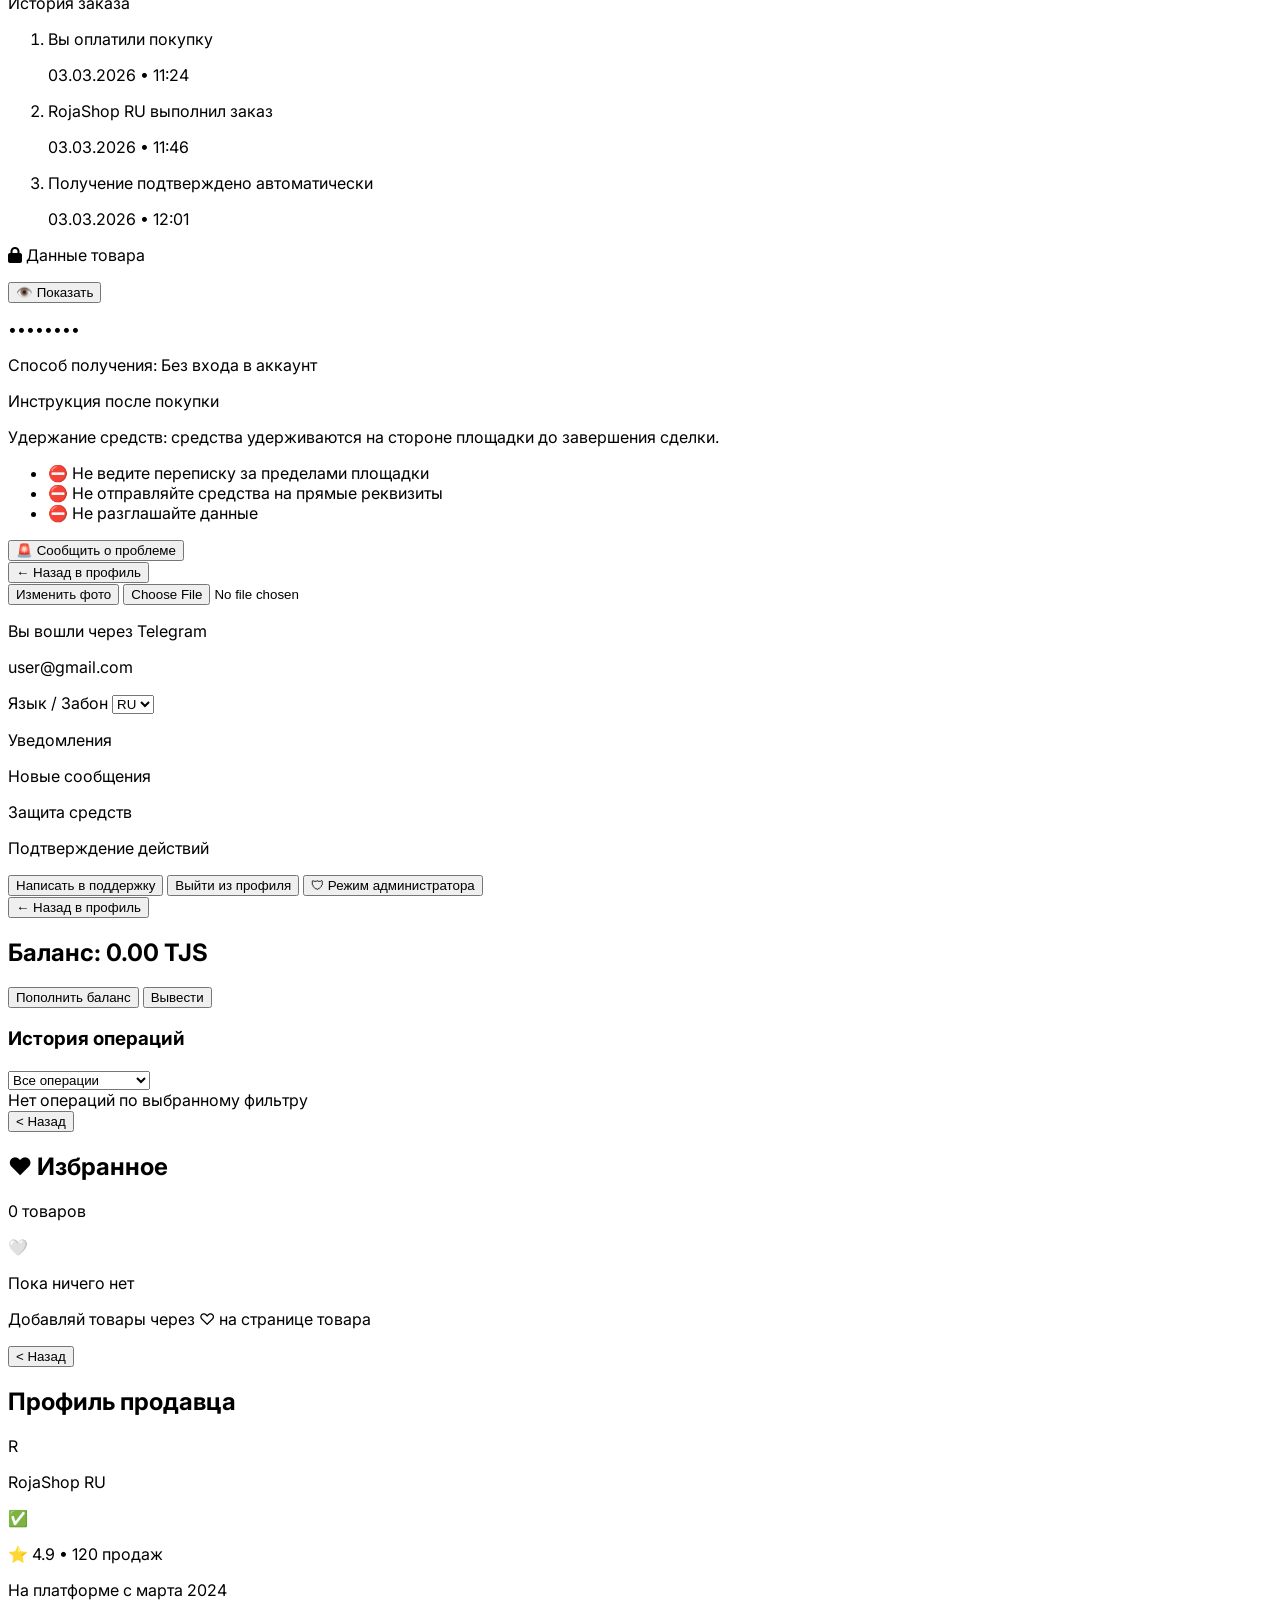
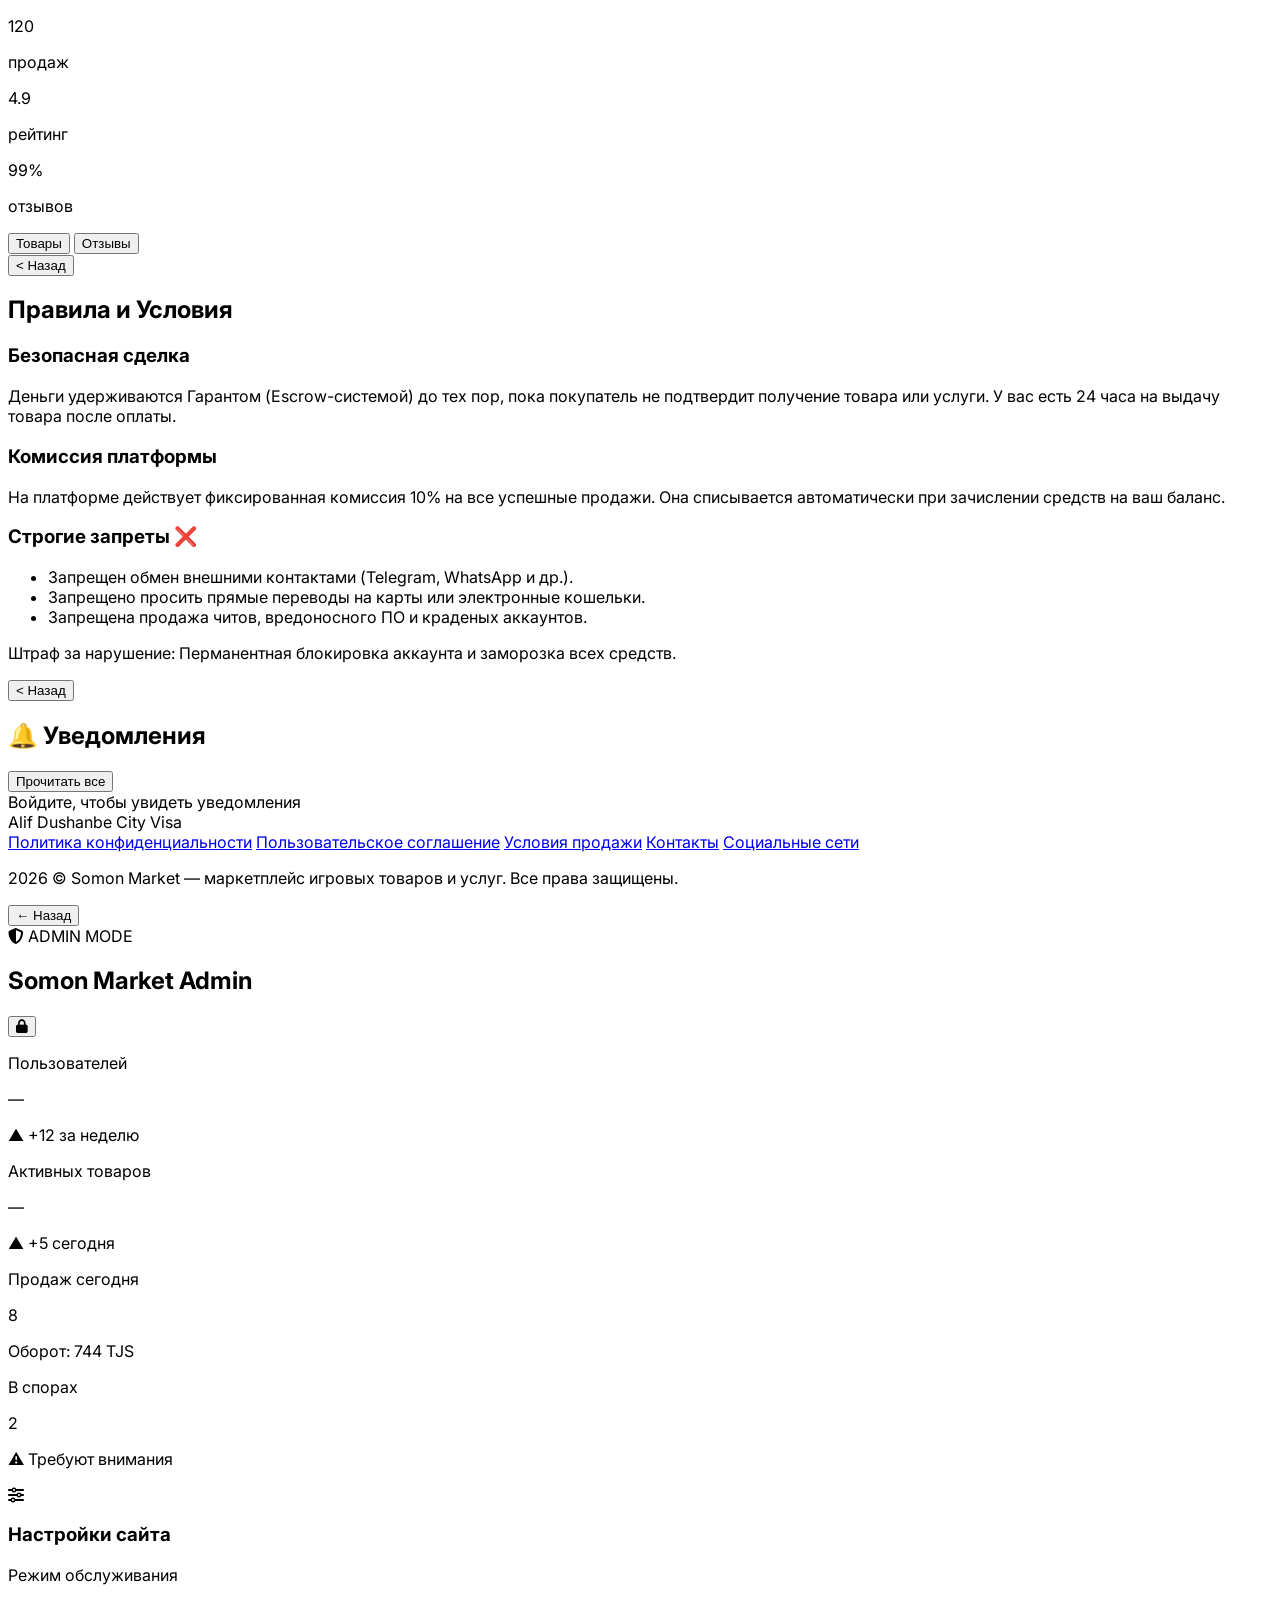
==== commit 7b138791: "feat: deposits API, real withdrawals, chat models, item_title in orders, 10% commission, pagination," ====
--- a/templates/index.html
+++ b/templates/index.html
@@ -4,7 +4,7 @@
   <meta charset="UTF-8" />
   <meta name="viewport" content="width=device-width, initial-scale=1.0, viewport-fit=cover" />
   <title>Somon Market</title>
-  <link rel="icon" href="/static/assets/icons/Roblox.png" type="image/png" />
+  <link rel="icon" href="data:image/svg+xml,<svg xmlns='http://www.w3.org/2000/svg' viewBox='0 0 100 100'><text y='.9em' font-size='90'>🎮</text></svg>" />
 
   <link rel="preconnect" href="https://fonts.googleapis.com" />
   <link rel="preconnect" href="https://fonts.gstatic.com" crossorigin />
@@ -820,6 +820,26 @@
           <button id="openMyItemsBtn" class="w-full text-left px-4 py-3">📦 Мои продажи</button>
           <button id="openFavoritesBtn" class="w-full text-left px-4 py-3">❤️ Избранное</button>
           <button id="openSettingsBtn" class="w-full text-left px-4 py-3">⚙️ Настройки</button>
+        </div>
+
+        <!-- Реферальная программа -->
+        <div id="profileReferralSection" class="rounded-2xl p-4 bg-white dark:bg-[#1e293b] border border-slate-200 dark:border-blue-500/30">
+          <div class="flex items-center gap-2 mb-3">
+            <i class="fa-solid fa-gift text-blue-500"></i>
+            <p class="text-sm font-bold">Реферальная программа</p>
+          </div>
+          <p class="text-xs text-slate-500 dark:text-slate-400 mb-3">Приглашайте друзей и получайте <span class="text-emerald-500 font-semibold">+20 TJS</span> за каждого. Новый пользователь получит <span class="text-blue-400 font-semibold">+10 TJS</span>.</p>
+          <div class="flex items-center gap-2 mb-3">
+            <div class="flex-1 rounded-xl px-3 py-2 bg-slate-100 dark:bg-slate-800 border border-slate-200 dark:border-slate-700 font-mono text-sm font-bold tracking-widest text-center" id="profileRefCode">—</div>
+            <button id="copyRefCodeBtn" type="button" class="shrink-0 px-3 py-2 rounded-xl bg-blue-600 hover:bg-blue-700 text-white text-sm font-semibold transition-colors">
+              <i class="fa-regular fa-copy"></i>
+            </button>
+          </div>
+          <p class="text-xs text-slate-400 mb-2">Приглашено: <span id="profileRefCount" class="font-semibold text-white">0</span> чел.</p>
+          <div class="flex gap-2" id="profileRefUseSection">
+            <input id="profileRefInput" type="text" placeholder="Реферальный код" maxlength="16" class="flex-1 rounded-xl px-3 py-2 bg-slate-100 dark:bg-slate-800 border border-slate-200 dark:border-slate-700 text-sm outline-none focus:ring-2 focus:ring-blue-500/40" />
+            <button id="profileRefSubmitBtn" type="button" class="shrink-0 px-4 py-2 rounded-xl bg-emerald-600 hover:bg-emerald-700 text-white text-sm font-semibold transition-colors">Применить</button>
+          </div>
         </div>
 
         <button id="openPurchasedItemBtn" class="w-full rounded-2xl p-3 bg-white dark:bg-[#1e293b] border border-slate-200 dark:border-slate-700 text-left hidden">
@@ -1240,6 +1260,34 @@
           </div>
         </div>
 
+        <!-- Пополнения (Deposits) -->
+        <div class="rounded-2xl bg-white dark:bg-[#1e293b] border border-slate-200 dark:border-emerald-500/30 overflow-hidden">
+          <div class="flex items-center gap-2 px-4 py-3 border-b border-slate-200 dark:border-slate-700">
+            <i class="fa-solid fa-money-bill-wave text-emerald-500"></i>
+            <h3 class="font-bold text-sm flex-1">💰 Заявки на пополнение</h3>
+            <button onclick="loadAdminDeposits()" type="button" class="text-xs px-3 py-1.5 rounded-lg bg-slate-100 dark:bg-slate-800 border border-slate-200 dark:border-slate-700 hover:border-blue-500">
+              <i class="fa-solid fa-rotate-right mr-1"></i>Обновить
+            </button>
+          </div>
+          <div id="adminDepositsList" class="divide-y divide-slate-100 dark:divide-slate-700/60 text-sm max-h-80 overflow-y-auto">
+            <div class="px-4 py-6 text-center text-slate-400 text-xs">Загрузка...</div>
+          </div>
+        </div>
+
+        <!-- Выводы (Withdrawals) -->
+        <div class="rounded-2xl bg-white dark:bg-[#1e293b] border border-slate-200 dark:border-rose-500/30 overflow-hidden">
+          <div class="flex items-center gap-2 px-4 py-3 border-b border-slate-200 dark:border-slate-700">
+            <i class="fa-solid fa-arrow-up-from-bracket text-rose-500"></i>
+            <h3 class="font-bold text-sm flex-1">💸 Заявки на вывод</h3>
+            <button onclick="loadAdminWithdrawals()" type="button" class="text-xs px-3 py-1.5 rounded-lg bg-slate-100 dark:bg-slate-800 border border-slate-200 dark:border-slate-700 hover:border-blue-500">
+              <i class="fa-solid fa-rotate-right mr-1"></i>Обновить
+            </button>
+          </div>
+          <div id="adminWithdrawalsList" class="divide-y divide-slate-100 dark:divide-slate-700/60 text-sm max-h-80 overflow-y-auto">
+            <div class="px-4 py-6 text-center text-slate-400 text-xs">Загрузка...</div>
+          </div>
+        </div>
+
         <!-- Лог -->
         <div class="rounded-2xl bg-[#0f1117] border border-slate-700 p-4">
           <div class="flex items-center gap-2 mb-3">
@@ -1346,7 +1394,15 @@
           </div>
         </div>
 
-        <button type="submit" class="w-full rounded-xl py-3 bg-blue-600 hover:bg-blue-700 text-white font-semibold flex items-center justify-center gap-2"><i class="fa-solid fa-bolt"></i> Перейти к оплате</button>
+        <div>
+          <label class="text-xs uppercase tracking-wide text-slate-400 mb-2 block">Чек / скриншот об оплате</label>
+          <label class="flex items-center gap-3 rounded-xl px-3 py-2.5 bg-slate-900 border border-slate-700 cursor-pointer hover:border-blue-500 transition-colors">
+            <i class="fa-solid fa-image text-slate-400"></i>
+            <span id="topupReceiptLabel" class="text-sm text-slate-400 truncate flex-1">Выбрать изображение…</span>
+            <input id="topupReceiptInput" type="file" accept="image/*" class="hidden" />
+          </label>
+        </div>
+        <button type="submit" class="w-full rounded-xl py-3 bg-blue-600 hover:bg-blue-700 text-white font-semibold flex items-center justify-center gap-2"><i class="fa-solid fa-bolt"></i> Отправить заявку</button>
       </form>
     </div>
   </div>
@@ -2644,6 +2700,17 @@
               };
             }
           }
+          // Реферальная информация
+          try {
+            const rRes = await fetch(`${API_BASE_URL}/api/users/${currentUserId}/referral`);
+            if (rRes.ok) {
+              const rData = await rRes.json();
+              const codeEl = document.getElementById('profileRefCode');
+              if (codeEl) codeEl.textContent = rData.referral_code || '—';
+              const cntEl = document.getElementById('profileRefCount');
+              if (cntEl) cntEl.textContent = rData.invited_count ?? 0;
+            }
+          } catch(_) {}
         } catch(_) {}
       }
 
@@ -3595,6 +3662,38 @@
       profileWithdrawBtn?.addEventListener('click', openWithdrawOrKyc);
       balanceWithdrawBtn?.addEventListener('click', openWithdrawOrKyc);
 
+      // ── Referral code copy + apply ───────────────────────────────────────
+      document.getElementById('copyRefCodeBtn')?.addEventListener('click', () => {
+        const code = document.getElementById('profileRefCode')?.textContent?.trim();
+        if (!code || code === '—') return;
+        navigator.clipboard.writeText(code).then(
+          () => showToast('Реферальный код скопирован!', 'success'),
+          () => showToast('Не удалось скопировать', 'error')
+        );
+      });
+
+      document.getElementById('profileRefSubmitBtn')?.addEventListener('click', async () => {
+        if (!currentUserId) { showToast('Войдите в аккаунт', 'error'); return; }
+        const code = document.getElementById('profileRefInput')?.value?.trim().toUpperCase();
+        if (!code) { showToast('Введите реферальный код', 'error'); return; }
+        try {
+          const res = await fetch(`${API_BASE_URL}/api/referral/use?user_id=${currentUserId}`, {
+            method: 'POST',
+            headers: { 'Content-Type': 'application/json' },
+            body: JSON.stringify({ code })
+          });
+          if (res.ok) {
+            const data = await res.json();
+            showToast(`Реферальный код применён! +${data.bonus || 10} TJS`, 'success');
+            document.getElementById('profileRefUseSection')?.remove();
+            await refreshProfilePage();
+          } else {
+            const err = await res.json().catch(() => ({}));
+            showToast(err.detail || 'Ошибка применения кода', 'error');
+          }
+        } catch(_) { showToast('Ошибка соединения', 'error'); }
+      });
+
       chatRoomBackBtn?.addEventListener('click', closeChatRoom);
       chatRoomDisputeBtn?.addEventListener('click', () => {
         showToast('Спор открыт. Модератор скоро подключится', 'error');
@@ -3646,7 +3745,7 @@
             <button type="button" class="purchase-item-btn w-full rounded-2xl p-3 bg-white dark:bg-[#1e293b] border border-slate-200 dark:border-slate-700 text-left flex items-center gap-3 hover:border-blue-500 transition-colors" data-order-id="${o.id}">
               <div class="h-12 w-12 rounded-xl bg-slate-200 dark:bg-slate-700 shrink-0 flex items-center justify-center text-xl">🎮</div>
               <div class="flex-1 min-w-0">
-                <p class="text-sm font-semibold truncate">Заказ #${o.id}</p>
+                <p class="text-sm font-semibold truncate">${o.item_title ? escapeHTML(o.item_title) : 'Заказ #' + o.id}</p>
                 <p class="text-xs text-slate-400 mt-0.5">${new Date(o.created_at).toLocaleDateString('ru-RU')}</p>
               </div>
               <div class="shrink-0">
@@ -3776,34 +3875,70 @@
         });
       });
 
+      // receipt file label update
+      document.getElementById('topupReceiptInput')?.addEventListener('change', (e) => {
+        const label = document.getElementById('topupReceiptLabel');
+        if (label) label.textContent = e.target.files[0]?.name || 'Выбрать изображение…';
+      });
+
       topupForm?.addEventListener('submit', async (event) => {
         event.preventDefault();
         const amount = Number(topupAmountInput?.value || 0);
         if (!amount || amount <= 0) { showToast('Введите сумму', 'error'); return; }
-        // Если есть currentUserId — реальный топап
-        if (currentUserId) {
-          try {
-            const res = await fetch(`${API_BASE_URL}/api/users/${currentUserId}/topup?amount=${amount}`, { method: 'POST' });
-            if (res.ok) {
-              const data = await res.json();
-              applyUserBalance(Number(data.balance || 0));
-              showToast(`Баланс пополнен на ${amount} TJS!`, 'success');
-            } else {
-              showToast('Ошибка пополнения', 'error');
-            }
-          } catch(_) { showToast('Ошибка соединения', 'error'); }
-        } else {
-          showToast('Запрос обрабатывается...', 'success');
-        }
+        if (!currentUserId) { showToast('Войдите в аккаунт', 'error'); return; }
+        const fileInput = document.getElementById('topupReceiptInput');
+        const file = fileInput?.files?.[0];
+        let receipt_b64 = null;
+        if (file) {
+          receipt_b64 = await new Promise((resolve) => {
+            const reader = new FileReader();
+            reader.onload = (e) => resolve(e.target.result);
+            reader.readAsDataURL(file);
+          });
+        }
+        try {
+          const res = await fetch(`${API_BASE_URL}/api/deposits`, {
+            method: 'POST',
+            headers: { 'Content-Type': 'application/json' },
+            body: JSON.stringify({ user_id: currentUserId, amount, method: selectedTopupMethod || 'Alif Mobi', receipt_base64: receipt_b64 })
+          });
+          if (res.ok) {
+            showToast('Заявка отправлена! Админ проверит и начислит баланс.', 'success');
+          } else {
+            const err = await res.json().catch(() => ({}));
+            showToast(err.detail || 'Ошибка отправки', 'error');
+          }
+        } catch(_) { showToast('Ошибка соединения', 'error'); }
         topupAmountInput.value = '';
+        if (fileInput) { fileInput.value = ''; }
+        const lbl = document.getElementById('topupReceiptLabel');
+        if (lbl) lbl.textContent = 'Выбрать изображение…';
         selectedTopupMethod = 'Alif Mobi';
         updateTopupMethodSelection();
         closeModal('modal-topup');
       });
 
-      withdrawForm?.addEventListener('submit', (event) => {
+      withdrawForm?.addEventListener('submit', async (event) => {
         event.preventDefault();
-        showToast('Запрос обрабатывается...', 'success');
+        const amount = Number(withdrawAmountInput?.value || 0);
+        const target = withdrawTargetInput?.value?.trim();
+        if (!amount || amount <= 0) { showToast('Введите сумму', 'error'); return; }
+        if (!target) { showToast('Укажите номер карты / телефона', 'error'); return; }
+        if (!currentUserId) { showToast('Войдите в аккаунт', 'error'); return; }
+        try {
+          const res = await fetch(`${API_BASE_URL}/api/withdrawals`, {
+            method: 'POST',
+            headers: { 'Content-Type': 'application/json' },
+            body: JSON.stringify({ user_id: currentUserId, amount, target, method: 'Корти Милли' })
+          });
+          if (res.ok) {
+            showToast('Заявка на вывод создана! Средства забронированы.', 'success');
+            await refreshProfilePage();
+          } else {
+            const err = await res.json().catch(() => ({}));
+            showToast(err.detail || 'Ошибка вывода', 'error');
+          }
+        } catch(_) { showToast('Ошибка соединениъ', 'error'); }
         withdrawTargetInput.value = '';
         withdrawAmountInput.value = '';
         closeModal('modal-withdraw');
@@ -4514,14 +4649,15 @@
             const sym = getAvatarSymbol(o._role === 'buyer' ? 'Seller' : 'Buyer');
             const colorCls = o._role === 'buyer' ? 'bg-emerald-100 dark:bg-emerald-900/30 text-emerald-700 dark:text-emerald-300' : 'bg-cyan-100 dark:bg-cyan-900/30 text-cyan-700 dark:text-cyan-300';
             const dateStr = o.created_at ? new Date(o.created_at).toLocaleDateString('ru-RU', { day: '2-digit', month: 'short' }) : '';
-            return `<button type="button" onclick="openChatRoom('Заказ #${o.id}', 'Товар #${o.item_id || o.id}')" class="w-full rounded-2xl p-3 bg-white dark:bg-[#1e293b] border border-slate-200 dark:border-slate-700 flex items-center gap-3 text-left">
+            const chatTitle = o.item_title ? escapeHTML(o.item_title) : `Заказ #${o.id}`;
+            return `<button type="button" onclick="openChatRoom('${chatTitle.replace(/'/g,"\\'")}',' ${chatTitle.replace(/'/g,"\\'")}'  )" class="w-full rounded-2xl p-3 bg-white dark:bg-[#1e293b] border border-slate-200 dark:border-slate-700 flex items-center gap-3 text-left">
               <div class="h-12 w-12 rounded-full ${colorCls} flex items-center justify-center font-semibold text-lg shrink-0">${sym}</div>
               <div class="flex-1 min-w-0">
                 <div class="flex items-start justify-between gap-2">
-                  <p class="text-sm font-semibold truncate">Заказ #${o.id}</p>
+                  <p class="text-sm font-semibold truncate">${o.item_title ? escapeHTML(o.item_title) : 'Заказ #' + o.id}</p>
                   <span class="text-[11px] text-slate-500 dark:text-slate-400 shrink-0">${dateStr}</span>
                 </div>
-                <p class="text-xs text-slate-500 dark:text-slate-400 truncate">Товар #${o.item_id || '—'} • ${label}</p>
+                <p class="text-xs text-slate-500 dark:text-slate-400 truncate">${o.item_title ? escapeHTML(o.item_title) : 'Товар #' + (o.item_id || '—')} • ${label}</p>
               </div>
             </button>`;
           }).join('');
@@ -4785,22 +4921,7 @@
       }
 
       // Подключить Face ID к кнопке вывода
-      document.getElementById('withdrawForm')?.addEventListener('submit', (e) => {
-        e.preventDefault();
-        const faceIdRequired = document.getElementById('adminToggleFaceId')?.checked ?? true;
-        if (faceIdRequired) {
-          requireBiometric(
-            () => {
-              showToast('Биометрия подтверждена! Заявка на вывод создана.', 'success');
-              document.getElementById('modal-withdraw')?.classList.add('hidden');
-            },
-            null
-          );
-        } else {
-          showToast('Заявка на вывод создана', 'success');
-          document.getElementById('modal-withdraw')?.classList.add('hidden');
-        }
-      });
+      // withdrawForm listener is registered above (see topupForm section)
 
       // ════════════════════════════════════════════════════════════
       //  ADMIN PANEL
@@ -4984,6 +5105,10 @@
             kycList.innerHTML = '<div class="px-4 py-4 text-xs text-slate-400 text-center">KYC API недоступен</div>';
           }
 
+          // Deposits & Withdrawals
+          loadAdminDeposits();
+          loadAdminWithdrawals();
+
         } catch (err) {
           addAdminLog(`Error: ${err.message}`);
         }
@@ -5017,6 +5142,85 @@
           addAdminLog(`KYC rejected: user #${id}`);
           loadAdminData();
         } else { showToast('Ошибка', 'error'); }
+      };
+
+      // ── Admin Deposits ────────────────────────────────────────────────────
+      window.loadAdminDeposits = async () => {
+        const container = document.getElementById('adminDepositsList');
+        if (!container) return;
+        container.innerHTML = '<div class="px-4 py-4 text-center text-slate-400 text-xs">Загрузка...</div>';
+        try {
+          const res = await fetch(`${API_BASE_URL}/api/admin/deposits`);
+          if (!res.ok) { container.innerHTML = '<div class="px-4 py-4 text-center text-rose-400 text-xs">Ошибка загрузки</div>'; return; }
+          const items = await res.json();
+          if (!items.length) { container.innerHTML = '<div class="px-4 py-4 text-center text-slate-400 text-xs">Нет заявок</div>'; return; }
+          const statusLabel = { PENDING: '⏳ Ожидает', APPROVED: '✅ Одобрен', REJECTED: '❌ Отклонён' };
+          container.innerHTML = items.map(d => `
+            <div class="px-4 py-3 flex items-center gap-3">
+              <div class="flex-1 min-w-0">
+                <p class="text-sm font-semibold">Пользователь #${d.user_id} — ${Number(d.amount).toFixed(0)} TJS</p>
+                <p class="text-xs text-slate-400">${d.method || '—'} · ${statusLabel[d.status] || d.status}</p>
+                ${d.receipt_b64 ? `<a href="${d.receipt_b64}" target="_blank" class="text-xs text-blue-400 hover:underline">Посмотреть чек</a>` : ''}
+              </div>
+              ${d.status === 'PENDING' ? `
+              <div class="flex gap-2 shrink-0">
+                <button onclick="adminDepositApprove(${d.id})" class="px-3 py-1.5 rounded-lg bg-emerald-600 hover:bg-emerald-700 text-white text-xs font-semibold">✓</button>
+                <button onclick="adminDepositReject(${d.id})" class="px-3 py-1.5 rounded-lg bg-rose-600 hover:bg-rose-700 text-white text-xs font-semibold">✗</button>
+              </div>` : ''}
+            </div>
+          `).join('');
+        } catch { container.innerHTML = '<div class="px-4 py-4 text-center text-rose-400 text-xs">Ошибка соединения</div>'; }
+      };
+
+      window.adminDepositApprove = async (id) => {
+        const res = await fetch(`${API_BASE_URL}/api/admin/deposits/${id}/approve`, { method: 'POST' });
+        if (res.ok) { showToast('Депозит одобрен', 'success'); addAdminLog(`Deposit #${id} approved`); loadAdminDeposits(); }
+        else { showToast('Ошибка', 'error'); }
+      };
+
+      window.adminDepositReject = async (id) => {
+        const res = await fetch(`${API_BASE_URL}/api/admin/deposits/${id}/reject`, { method: 'POST' });
+        if (res.ok) { showToast('Депозит отклонён', 'error'); addAdminLog(`Deposit #${id} rejected`); loadAdminDeposits(); }
+        else { showToast('Ошибка', 'error'); }
+      };
+
+      // ── Admin Withdrawals ─────────────────────────────────────────────────
+      window.loadAdminWithdrawals = async () => {
+        const container = document.getElementById('adminWithdrawalsList');
+        if (!container) return;
+        container.innerHTML = '<div class="px-4 py-4 text-center text-slate-400 text-xs">Загрузка...</div>';
+        try {
+          const res = await fetch(`${API_BASE_URL}/api/admin/withdrawals`);
+          if (!res.ok) { container.innerHTML = '<div class="px-4 py-4 text-center text-rose-400 text-xs">Ошибка загрузки</div>'; return; }
+          const items = await res.json();
+          if (!items.length) { container.innerHTML = '<div class="px-4 py-4 text-center text-slate-400 text-xs">Нет заявок</div>'; return; }
+          const statusLabel = { PENDING: '⏳ Ожидает', APPROVED: '✅ Выплачен', REJECTED: '❌ Отклонён' };
+          container.innerHTML = items.map(w => `
+            <div class="px-4 py-3 flex items-center gap-3">
+              <div class="flex-1 min-w-0">
+                <p class="text-sm font-semibold">Пользователь #${w.user_id} — ${Number(w.amount).toFixed(0)} TJS</p>
+                <p class="text-xs text-slate-400">${escapeHTML(w.method || '—')} → ${escapeHTML(w.target || '—')} · ${statusLabel[w.status] || w.status}</p>
+              </div>
+              ${w.status === 'PENDING' ? `
+              <div class="flex gap-2 shrink-0">
+                <button onclick="adminWithdrawalApprove(${w.id})" class="px-3 py-1.5 rounded-lg bg-emerald-600 hover:bg-emerald-700 text-white text-xs font-semibold">✓</button>
+                <button onclick="adminWithdrawalReject(${w.id})" class="px-3 py-1.5 rounded-lg bg-rose-600 hover:bg-rose-700 text-white text-xs font-semibold">✗</button>
+              </div>` : ''}
+            </div>
+          `).join('');
+        } catch { container.innerHTML = '<div class="px-4 py-4 text-center text-rose-400 text-xs">Ошибка соединения</div>'; }
+      };
+
+      window.adminWithdrawalApprove = async (id) => {
+        const res = await fetch(`${API_BASE_URL}/api/admin/withdrawals/${id}/approve`, { method: 'POST' });
+        if (res.ok) { showToast('Вывод одобрен', 'success'); addAdminLog(`Withdrawal #${id} approved`); loadAdminWithdrawals(); }
+        else { showToast('Ошибка', 'error'); }
+      };
+
+      window.adminWithdrawalReject = async (id) => {
+        const res = await fetch(`${API_BASE_URL}/api/admin/withdrawals/${id}/reject`, { method: 'POST' });
+        if (res.ok) { showToast('Вывод отклонён', 'error'); addAdminLog(`Withdrawal #${id} rejected`); loadAdminWithdrawals(); }
+        else { showToast('Ошибка', 'error'); }
       };
 
       // Рассылка
